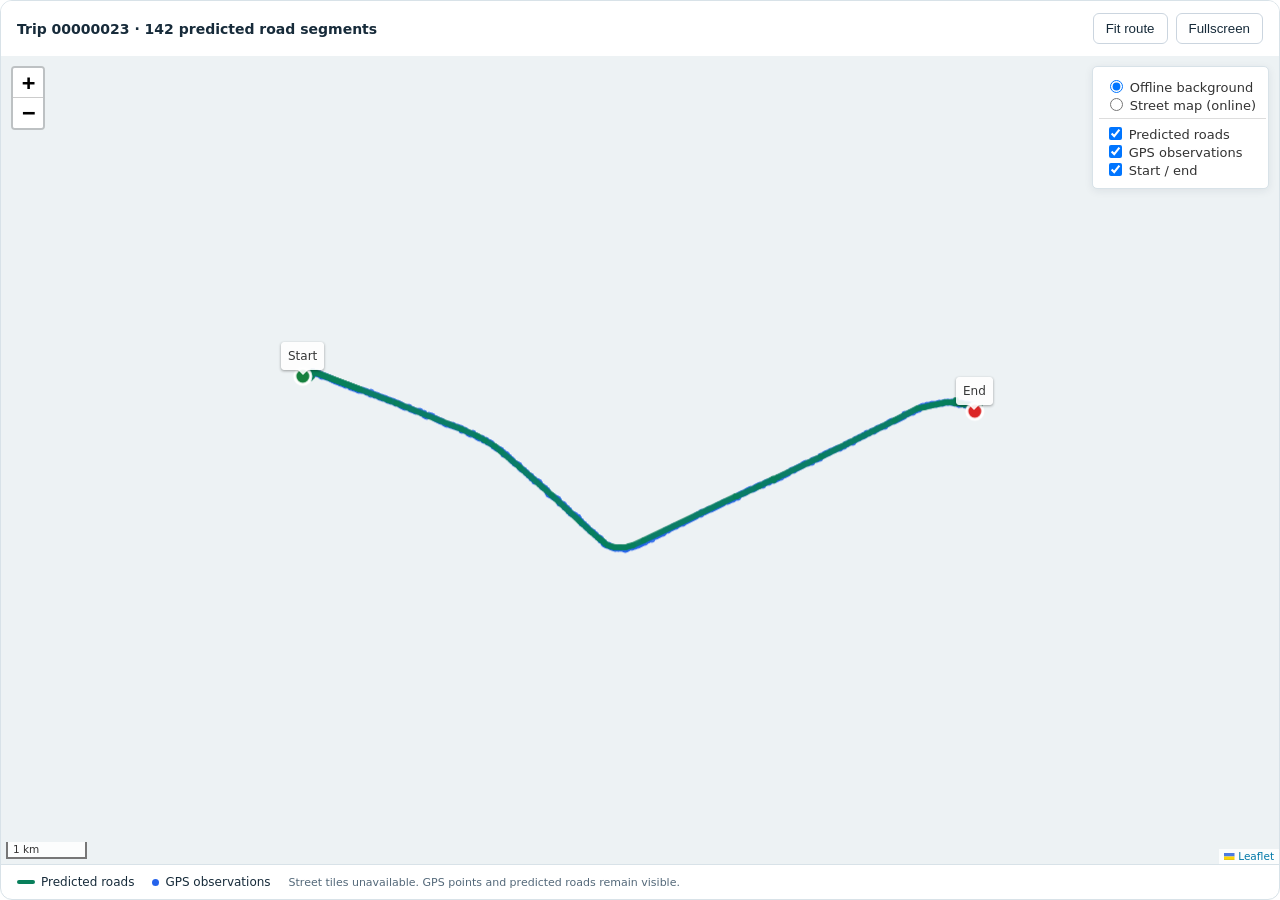
==== reports/demo/leaflet_map.html @ 8ef5ec00 "feat: render route maps directly with bundled Leaflet" ====
<!doctype html><html lang="en"><head><meta charset="utf-8"><meta name="viewport" content="width=device-width,initial-scale=1"><title>PathSnap Leaflet route map</title><style>/* required styles */

.leaflet-pane,
.leaflet-tile,
.leaflet-marker-icon,
.leaflet-marker-shadow,
.leaflet-tile-container,
.leaflet-pane > svg,
.leaflet-pane > canvas,
.leaflet-zoom-box,
.leaflet-image-layer,
.leaflet-layer {
	position: absolute;
	left: 0;
	top: 0;
	}
.leaflet-container {
	overflow: hidden;
	}
.leaflet-tile,
.leaflet-marker-icon,
.leaflet-marker-shadow {
	-webkit-user-select: none;
	   -moz-user-select: none;
	        user-select: none;
	  -webkit-user-drag: none;
	}
/* Prevents IE11 from highlighting tiles in blue */
.leaflet-tile::selection {
	background: transparent;
}
/* Safari renders non-retina tile on retina better with this, but Chrome is worse */
.leaflet-safari .leaflet-tile {
	image-rendering: -webkit-optimize-contrast;
	}
/* hack that prevents hw layers "stretching" when loading new tiles */
.leaflet-safari .leaflet-tile-container {
	width: 1600px;
	height: 1600px;
	-webkit-transform-origin: 0 0;
	}
.leaflet-marker-icon,
.leaflet-marker-shadow {
	display: block;
	}
/* .leaflet-container svg: reset svg max-width decleration shipped in Joomla! (joomla.org) 3.x */
/* .leaflet-container img: map is broken in FF if you have max-width: 100% on tiles */
.leaflet-container .leaflet-overlay-pane svg {
	max-width: none !important;
	max-height: none !important;
	}
.leaflet-container .leaflet-marker-pane img,
.leaflet-container .leaflet-shadow-pane img,
.leaflet-container .leaflet-tile-pane img,
.leaflet-container img.leaflet-image-layer,
.leaflet-container .leaflet-tile {
	max-width: none !important;
	max-height: none !important;
	width: auto;
	padding: 0;
	}

.leaflet-container img.leaflet-tile {
	/* See: https://bugs.chromium.org/p/chromium/issues/detail?id=600120 */
	mix-blend-mode: plus-lighter;
}

.leaflet-container.leaflet-touch-zoom {
	-ms-touch-action: pan-x pan-y;
	touch-action: pan-x pan-y;
	}
.leaflet-container.leaflet-touch-drag {
	-ms-touch-action: pinch-zoom;
	/* Fallback for FF which doesn't support pinch-zoom */
	touch-action: none;
	touch-action: pinch-zoom;
}
.leaflet-container.leaflet-touch-drag.leaflet-touch-zoom {
	-ms-touch-action: none;
	touch-action: none;
}
.leaflet-container {
	-webkit-tap-highlight-color: transparent;
}
.leaflet-container a {
	-webkit-tap-highlight-color: rgba(51, 181, 229, 0.4);
}
.leaflet-tile {
	filter: inherit;
	visibility: hidden;
	}
.leaflet-tile-loaded {
	visibility: inherit;
	}
.leaflet-zoom-box {
	width: 0;
	height: 0;
	-moz-box-sizing: border-box;
	     box-sizing: border-box;
	z-index: 800;
	}
/* workaround for https://bugzilla.mozilla.org/show_bug.cgi?id=888319 */
.leaflet-overlay-pane svg {
	-moz-user-select: none;
	}

.leaflet-pane         { z-index: 400; }

.leaflet-tile-pane    { z-index: 200; }
.leaflet-overlay-pane { z-index: 400; }
.leaflet-shadow-pane  { z-index: 500; }
.leaflet-marker-pane  { z-index: 600; }
.leaflet-tooltip-pane   { z-index: 650; }
.leaflet-popup-pane   { z-index: 700; }

.leaflet-map-pane canvas { z-index: 100; }
.leaflet-map-pane svg    { z-index: 200; }

.leaflet-vml-shape {
	width: 1px;
	height: 1px;
	}
.lvml {
	behavior: url(#default#VML);
	display: inline-block;
	position: absolute;
	}


/* control positioning */

.leaflet-control {
	position: relative;
	z-index: 800;
	pointer-events: visiblePainted; /* IE 9-10 doesn't have auto */
	pointer-events: auto;
	}
.leaflet-top,
.leaflet-bottom {
	position: absolute;
	z-index: 1000;
	pointer-events: none;
	}
.leaflet-top {
	top: 0;
	}
.leaflet-right {
	right: 0;
	}
.leaflet-bottom {
	bottom: 0;
	}
.leaflet-left {
	left: 0;
	}
.leaflet-control {
	float: left;
	clear: both;
	}
.leaflet-right .leaflet-control {
	float: right;
	}
.leaflet-top .leaflet-control {
	margin-top: 10px;
	}
.leaflet-bottom .leaflet-control {
	margin-bottom: 10px;
	}
.leaflet-left .leaflet-control {
	margin-left: 10px;
	}
.leaflet-right .leaflet-control {
	margin-right: 10px;
	}


/* zoom and fade animations */

.leaflet-fade-anim .leaflet-popup {
	opacity: 0;
	-webkit-transition: opacity 0.2s linear;
	   -moz-transition: opacity 0.2s linear;
	        transition: opacity 0.2s linear;
	}
.leaflet-fade-anim .leaflet-map-pane .leaflet-popup {
	opacity: 1;
	}
.leaflet-zoom-animated {
	-webkit-transform-origin: 0 0;
	    -ms-transform-origin: 0 0;
	        transform-origin: 0 0;
	}
svg.leaflet-zoom-animated {
	will-change: transform;
}

.leaflet-zoom-anim .leaflet-zoom-animated {
	-webkit-transition: -webkit-transform 0.25s cubic-bezier(0,0,0.25,1);
	   -moz-transition:    -moz-transform 0.25s cubic-bezier(0,0,0.25,1);
	        transition:         transform 0.25s cubic-bezier(0,0,0.25,1);
	}
.leaflet-zoom-anim .leaflet-tile,
.leaflet-pan-anim .leaflet-tile {
	-webkit-transition: none;
	   -moz-transition: none;
	        transition: none;
	}

.leaflet-zoom-anim .leaflet-zoom-hide {
	visibility: hidden;
	}


/* cursors */

.leaflet-interactive {
	cursor: pointer;
	}
.leaflet-grab {
	cursor: -webkit-grab;
	cursor:    -moz-grab;
	cursor:         grab;
	}
.leaflet-crosshair,
.leaflet-crosshair .leaflet-interactive {
	cursor: crosshair;
	}
.leaflet-popup-pane,
.leaflet-control {
	cursor: auto;
	}
.leaflet-dragging .leaflet-grab,
.leaflet-dragging .leaflet-grab .leaflet-interactive,
.leaflet-dragging .leaflet-marker-draggable {
	cursor: move;
	cursor: -webkit-grabbing;
	cursor:    -moz-grabbing;
	cursor:         grabbing;
	}

/* marker & overlays interactivity */
.leaflet-marker-icon,
.leaflet-marker-shadow,
.leaflet-image-layer,
.leaflet-pane > svg path,
.leaflet-tile-container {
	pointer-events: none;
	}

.leaflet-marker-icon.leaflet-interactive,
.leaflet-image-layer.leaflet-interactive,
.leaflet-pane > svg path.leaflet-interactive,
svg.leaflet-image-layer.leaflet-interactive path {
	pointer-events: visiblePainted; /* IE 9-10 doesn't have auto */
	pointer-events: auto;
	}

/* visual tweaks */

.leaflet-container {
	background: #ddd;
	outline-offset: 1px;
	}
.leaflet-container a {
	color: #0078A8;
	}
.leaflet-zoom-box {
	border: 2px dotted #38f;
	background: rgba(255,255,255,0.5);
	}


/* general typography */
.leaflet-container {
	font-family: "Helvetica Neue", Arial, Helvetica, sans-serif;
	font-size: 12px;
	font-size: 0.75rem;
	line-height: 1.5;
	}


/* general toolbar styles */

.leaflet-bar {
	box-shadow: 0 1px 5px rgba(0,0,0,0.65);
	border-radius: 4px;
	}
.leaflet-bar a {
	background-color: #fff;
	border-bottom: 1px solid #ccc;
	width: 26px;
	height: 26px;
	line-height: 26px;
	display: block;
	text-align: center;
	text-decoration: none;
	color: black;
	}
.leaflet-bar a,
.leaflet-control-layers-toggle {
	background-position: 50% 50%;
	background-repeat: no-repeat;
	display: block;
	}
.leaflet-bar a:hover,
.leaflet-bar a:focus {
	background-color: #f4f4f4;
	}
.leaflet-bar a:first-child {
	border-top-left-radius: 4px;
	border-top-right-radius: 4px;
	}
.leaflet-bar a:last-child {
	border-bottom-left-radius: 4px;
	border-bottom-right-radius: 4px;
	border-bottom: none;
	}
.leaflet-bar a.leaflet-disabled {
	cursor: default;
	background-color: #f4f4f4;
	color: #bbb;
	}

.leaflet-touch .leaflet-bar a {
	width: 30px;
	height: 30px;
	line-height: 30px;
	}
.leaflet-touch .leaflet-bar a:first-child {
	border-top-left-radius: 2px;
	border-top-right-radius: 2px;
	}
.leaflet-touch .leaflet-bar a:last-child {
	border-bottom-left-radius: 2px;
	border-bottom-right-radius: 2px;
	}

/* zoom control */

.leaflet-control-zoom-in,
.leaflet-control-zoom-out {
	font: bold 18px 'Lucida Console', Monaco, monospace;
	text-indent: 1px;
	}

.leaflet-touch .leaflet-control-zoom-in, .leaflet-touch .leaflet-control-zoom-out  {
	font-size: 22px;
	}


/* layers control */

.leaflet-control-layers {
	box-shadow: 0 1px 5px rgba(0,0,0,0.4);
	background: #fff;
	border-radius: 5px;
	}
.leaflet-control-layers-toggle {
	background-image: url(images/layers.png);
	width: 36px;
	height: 36px;
	}
.leaflet-retina .leaflet-control-layers-toggle {
	background-image: url(images/layers-2x.png);
	background-size: 26px 26px;
	}
.leaflet-touch .leaflet-control-layers-toggle {
	width: 44px;
	height: 44px;
	}
.leaflet-control-layers .leaflet-control-layers-list,
.leaflet-control-layers-expanded .leaflet-control-layers-toggle {
	display: none;
	}
.leaflet-control-layers-expanded .leaflet-control-layers-list {
	display: block;
	position: relative;
	}
.leaflet-control-layers-expanded {
	padding: 6px 10px 6px 6px;
	color: #333;
	background: #fff;
	}
.leaflet-control-layers-scrollbar {
	overflow-y: scroll;
	overflow-x: hidden;
	padding-right: 5px;
	}
.leaflet-control-layers-selector {
	margin-top: 2px;
	position: relative;
	top: 1px;
	}
.leaflet-control-layers label {
	display: block;
	font-size: 13px;
	font-size: 1.08333em;
	}
.leaflet-control-layers-separator {
	height: 0;
	border-top: 1px solid #ddd;
	margin: 5px -10px 5px -6px;
	}

/* Default icon URLs */
.leaflet-default-icon-path { /* used only in path-guessing heuristic, see L.Icon.Default */
	background-image: url(images/marker-icon.png);
	}


/* attribution and scale controls */

.leaflet-container .leaflet-control-attribution {
	background: #fff;
	background: rgba(255, 255, 255, 0.8);
	margin: 0;
	}
.leaflet-control-attribution,
.leaflet-control-scale-line {
	padding: 0 5px;
	color: #333;
	line-height: 1.4;
	}
.leaflet-control-attribution a {
	text-decoration: none;
	}
.leaflet-control-attribution a:hover,
.leaflet-control-attribution a:focus {
	text-decoration: underline;
	}
.leaflet-attribution-flag {
	display: inline !important;
	vertical-align: baseline !important;
	width: 1em;
	height: 0.6669em;
	}
.leaflet-left .leaflet-control-scale {
	margin-left: 5px;
	}
.leaflet-bottom .leaflet-control-scale {
	margin-bottom: 5px;
	}
.leaflet-control-scale-line {
	border: 2px solid #777;
	border-top: none;
	line-height: 1.1;
	padding: 2px 5px 1px;
	white-space: nowrap;
	-moz-box-sizing: border-box;
	     box-sizing: border-box;
	background: rgba(255, 255, 255, 0.8);
	text-shadow: 1px 1px #fff;
	}
.leaflet-control-scale-line:not(:first-child) {
	border-top: 2px solid #777;
	border-bottom: none;
	margin-top: -2px;
	}
.leaflet-control-scale-line:not(:first-child):not(:last-child) {
	border-bottom: 2px solid #777;
	}

.leaflet-touch .leaflet-control-attribution,
.leaflet-touch .leaflet-control-layers,
.leaflet-touch .leaflet-bar {
	box-shadow: none;
	}
.leaflet-touch .leaflet-control-layers,
.leaflet-touch .leaflet-bar {
	border: 2px solid rgba(0,0,0,0.2);
	background-clip: padding-box;
	}


/* popup */

.leaflet-popup {
	position: absolute;
	text-align: center;
	margin-bottom: 20px;
	}
.leaflet-popup-content-wrapper {
	padding: 1px;
	text-align: left;
	border-radius: 12px;
	}
.leaflet-popup-content {
	margin: 13px 24px 13px 20px;
	line-height: 1.3;
	font-size: 13px;
	font-size: 1.08333em;
	min-height: 1px;
	}
.leaflet-popup-content p {
	margin: 17px 0;
	margin: 1.3em 0;
	}
.leaflet-popup-tip-container {
	width: 40px;
	height: 20px;
	position: absolute;
	left: 50%;
	margin-top: -1px;
	margin-left: -20px;
	overflow: hidden;
	pointer-events: none;
	}
.leaflet-popup-tip {
	width: 17px;
	height: 17px;
	padding: 1px;

	margin: -10px auto 0;
	pointer-events: auto;

	-webkit-transform: rotate(45deg);
	   -moz-transform: rotate(45deg);
	    -ms-transform: rotate(45deg);
	        transform: rotate(45deg);
	}
.leaflet-popup-content-wrapper,
.leaflet-popup-tip {
	background: white;
	color: #333;
	box-shadow: 0 3px 14px rgba(0,0,0,0.4);
	}
.leaflet-container a.leaflet-popup-close-button {
	position: absolute;
	top: 0;
	right: 0;
	border: none;
	text-align: center;
	width: 24px;
	height: 24px;
	font: 16px/24px Tahoma, Verdana, sans-serif;
	color: #757575;
	text-decoration: none;
	background: transparent;
	}
.leaflet-container a.leaflet-popup-close-button:hover,
.leaflet-container a.leaflet-popup-close-button:focus {
	color: #585858;
	}
.leaflet-popup-scrolled {
	overflow: auto;
	}

.leaflet-oldie .leaflet-popup-content-wrapper {
	-ms-zoom: 1;
	}
.leaflet-oldie .leaflet-popup-tip {
	width: 24px;
	margin: 0 auto;

	-ms-filter: "progid:DXImageTransform.Microsoft.Matrix(M11=0.70710678, M12=0.70710678, M21=-0.70710678, M22=0.70710678)";
	filter: progid:DXImageTransform.Microsoft.Matrix(M11=0.70710678, M12=0.70710678, M21=-0.70710678, M22=0.70710678);
	}

.leaflet-oldie .leaflet-control-zoom,
.leaflet-oldie .leaflet-control-layers,
.leaflet-oldie .leaflet-popup-content-wrapper,
.leaflet-oldie .leaflet-popup-tip {
	border: 1px solid #999;
	}


/* div icon */

.leaflet-div-icon {
	background: #fff;
	border: 1px solid #666;
	}


/* Tooltip */
/* Base styles for the element that has a tooltip */
.leaflet-tooltip {
	position: absolute;
	padding: 6px;
	background-color: #fff;
	border: 1px solid #fff;
	border-radius: 3px;
	color: #222;
	white-space: nowrap;
	-webkit-user-select: none;
	-moz-user-select: none;
	-ms-user-select: none;
	user-select: none;
	pointer-events: none;
	box-shadow: 0 1px 3px rgba(0,0,0,0.4);
	}
.leaflet-tooltip.leaflet-interactive {
	cursor: pointer;
	pointer-events: auto;
	}
.leaflet-tooltip-top:before,
.leaflet-tooltip-bottom:before,
.leaflet-tooltip-left:before,
.leaflet-tooltip-right:before {
	position: absolute;
	pointer-events: none;
	border: 6px solid transparent;
	background: transparent;
	content: "";
	}

/* Directions */

.leaflet-tooltip-bottom {
	margin-top: 6px;
}
.leaflet-tooltip-top {
	margin-top: -6px;
}
.leaflet-tooltip-bottom:before,
.leaflet-tooltip-top:before {
	left: 50%;
	margin-left: -6px;
	}
.leaflet-tooltip-top:before {
	bottom: 0;
	margin-bottom: -12px;
	border-top-color: #fff;
	}
.leaflet-tooltip-bottom:before {
	top: 0;
	margin-top: -12px;
	margin-left: -6px;
	border-bottom-color: #fff;
	}
.leaflet-tooltip-left {
	margin-left: -6px;
}
.leaflet-tooltip-right {
	margin-left: 6px;
}
.leaflet-tooltip-left:before,
.leaflet-tooltip-right:before {
	top: 50%;
	margin-top: -6px;
	}
.leaflet-tooltip-left:before {
	right: 0;
	margin-right: -12px;
	border-left-color: #fff;
	}
.leaflet-tooltip-right:before {
	left: 0;
	margin-left: -12px;
	border-right-color: #fff;
	}

/* Printing */

@media print {
	/* Prevent printers from removing background-images of controls. */
	.leaflet-control {
		-webkit-print-color-adjust: exact;
		print-color-adjust: exact;
		}
	}

html,body{margin:0;height:100%;font:14px system-ui,-apple-system,sans-serif;color:#172b3a}*{box-sizing:border-box}#map-panel{height:100%;display:flex;flex-direction:column;background:white;border:1px solid #d8e2e8;border-radius:12px;overflow:hidden}.map-bar{display:flex;justify-content:space-between;align-items:center;gap:12px;padding:12px 16px;background:#fff;flex-wrap:wrap}#map-title{font-weight:650;font-size:14px}.map-actions{display:flex;gap:8px}button{border:1px solid #cbd5df;background:white;padding:7px 12px;border-radius:6px;color:#172b3a;cursor:pointer}button:hover{background:#edf4f6}button:focus-visible{outline:3px solid #6aa8ff}#route-map{flex:1;min-height:250px;background:#edf2f4}.map-footer{padding:10px 16px;display:flex;gap:18px;align-items:center;flex-wrap:wrap;font-size:12px;border-top:1px solid #d8e2e8}.key{display:inline-flex;align-items:center;gap:6px}.swatch{width:18px;height:4px;background:#087f5b;border-radius:2px}.dot{width:7px;height:7px;border-radius:50%;background:#2563eb}.map-note{color:#536879;font-size:11px}.leaflet-control-layers{font:12px system-ui,sans-serif;border:1px solid #d8e2e8!important;box-shadow:0 2px 9px #172b3a14!important}.leaflet-control-layers-expanded{padding:10px 12px}.leaflet-tooltip{font:12px system-ui,sans-serif}.leaflet-container{font-family:system-ui,sans-serif}#map-panel:fullscreen{border-radius:0;width:100vw;height:100vh}
</style></head><body><section id="map-panel"><header class="map-bar"><span id="map-title">Route map</span><div class="map-actions"><button id="fit-route" type="button">Fit route</button><button id="full-screen" type="button">Fullscreen</button></div></header><div id="route-map" role="region" aria-label="Predicted roads and GPS observations"></div><footer class="map-footer"><span class="key"><i class="swatch"></i>Predicted roads</span><span class="key"><i class="dot"></i>GPS observations</span><span class="map-note" id="map-status">Street background · offline fallback available in layer controls</span></footer></section><script id="map-data" type="application/json">{"trip_id": "00000023", "predicted_segments": [[[49.772686, 43.678782], [49.772456, 43.678039]], [[49.772456, 43.678039], [49.772686, 43.678782]], [[49.772686, 43.678782], [49.77271, 43.678858]], [[49.77271, 43.678858], [49.773107, 43.680138]], [[49.773107, 43.680138], [49.77271, 43.678858]], [[49.77271, 43.678858], [49.772694, 43.678958]], [[49.772694, 43.678958], [49.77267, 43.679047]], [[49.77267, 43.679047], [49.772652, 43.679103]], [[49.772652, 43.679103], [49.772628, 43.679181]], [[49.772628, 43.679181], [49.772618, 43.679226]], [[49.772618, 43.679226], [49.772579, 43.67939]], [[49.772579, 43.67939], [49.772576, 43.679449]], [[49.772576, 43.679449], [49.772569, 43.679578]], [[49.772569, 43.679578], [49.772555, 43.679803]], [[49.772555, 43.679803], [49.772555, 43.679884]], [[49.772555, 43.679884], [49.772555, 43.679953]], [[49.772555, 43.679953], [49.772586, 43.680061]], [[49.772586, 43.680061], [49.772632, 43.680136]], [[49.772632, 43.680136], [49.772687, 43.680232]], [[49.772687, 43.680232], [49.772728, 43.680297]], [[49.772728, 43.680297], [49.772826, 43.680302]], [[49.772826, 43.680302], [49.772943, 43.680313]], [[49.772943, 43.680313], [49.773051, 43.680291]], [[49.773051, 43.680291], [49.773149, 43.680275]], [[49.773149, 43.680275], [49.773107, 43.680138]], [[49.773107, 43.680138], [49.77271, 43.678858]], [[49.77271, 43.678858], [49.773107, 43.680138]], [[49.773107, 43.680138], [49.773149, 43.680275]], [[49.773149, 43.680275], [49.773107, 43.680138]], [[49.773107, 43.680138], [49.773149, 43.680275]], [[49.773149, 43.680275], [49.773168, 43.680338]], [[49.773168, 43.680338], [49.77322, 43.680501]], [[49.77322, 43.680501], [49.773178, 43.680754]], [[49.773178, 43.680754], [49.771281, 43.688592]], [[49.771281, 43.688592], [49.773178, 43.680754]], [[49.773178, 43.680754], [49.771281, 43.688592]], [[49.771281, 43.688592], [49.773178, 43.680754]], [[49.773178, 43.680754], [49.771281, 43.688592]], [[49.771281, 43.688592], [49.770086, 43.693525]], [[49.770086, 43.693525], [49.769726, 43.694883]], [[49.769726, 43.694883], [49.766818, 43.705975]], [[49.766818, 43.705975], [49.766037, 43.70872]], [[49.766037, 43.70872], [49.765634, 43.709912]], [[49.765634, 43.709912], [49.76496, 43.711608]], [[49.76496, 43.711608], [49.764444, 43.71277]], [[49.764444, 43.71277], [49.762614, 43.716051]], [[49.762614, 43.716051], [49.759529, 43.72139]], [[49.759529, 43.72139], [49.756638, 43.726356]], [[49.756638, 43.726356], [49.755458, 43.728361]], [[49.755458, 43.728361], [49.754743, 43.729598]], [[49.754743, 43.729598], [49.754383, 43.730234]], [[49.754383, 43.730234], [49.754197, 43.730607]], [[49.754197, 43.730607], [49.754029, 43.73107]], [[49.754029, 43.73107], [49.753908, 43.73155]], [[49.753908, 43.73155], [49.753816, 43.732291]], [[49.753816, 43.732291], [49.753769, 43.733117]], [[49.753769, 43.733117], [49.75377, 43.734227]], [[49.75377, 43.734227], [49.753827, 43.73475]], [[49.753827, 43.73475], [49.753949, 43.735432]], [[49.753949, 43.735432], [49.754547, 43.73734]], [[49.754547, 43.73734], [49.759391, 43.753071]], [[49.759391, 43.753071], [49.759408, 43.753129]], [[49.759408, 43.753129], [49.759411, 43.753138]], [[49.759411, 43.753138], [49.760581, 43.75697]], [[49.760581, 43.75697], [49.761349, 43.759489]], [[49.761349, 43.759489], [49.761215, 43.759623]], [[49.761215, 43.759623], [49.761349, 43.759489]], [[49.761349, 43.759489], [49.761578, 43.760238]], [[49.761578, 43.760238], [49.763913, 43.767764]], [[49.763913, 43.767764], [49.767891, 43.78035]], [[49.767891, 43.78035], [49.769141, 43.784369]], [[49.769141, 43.784369], [49.769339, 43.785293]], [[49.769339, 43.785293], [49.769556, 43.786707]], [[49.769556, 43.786707], [49.769667, 43.787583]], [[49.769667, 43.787583], [49.769752, 43.788475]], [[49.769752, 43.788475], [49.769792, 43.789071]], [[49.769792, 43.789071], [49.769804, 43.78956]], [[49.769804, 43.78956], [49.769791, 43.790158]], [[49.769791, 43.790158], [49.769751, 43.790704]], [[49.769751, 43.790704], [49.76974, 43.790816]], [[49.76974, 43.790816], [49.770037, 43.790801]], [[49.770037, 43.790801], [49.76974, 43.790816]], [[49.76974, 43.790816], [49.769691, 43.791331]], [[49.769691, 43.791331], [49.769614, 43.792002]], [[49.769614, 43.792002], [49.769416, 43.793717]], [[49.769416, 43.793717], [49.769282, 43.794962]], [[49.769282, 43.794962], [49.769416, 43.793717]], [[49.769416, 43.793717], [49.769282, 43.794962]], [[49.769282, 43.794962], [49.769416, 43.793717]], [[49.769416, 43.793717], [49.769503, 43.793741]], [[49.769503, 43.793741], [49.769529, 43.793809]], [[49.769529, 43.793809], [49.769529, 43.793878]], [[49.769529, 43.793878], [49.769529, 43.793809]], [[49.769529, 43.793809], [49.769503, 43.793741]], [[49.769503, 43.793741], [49.769416, 43.793717]], [[49.769416, 43.793717], [49.769282, 43.794962]], [[49.769282, 43.794962], [49.769416, 43.793717]], [[49.769416, 43.793717], [49.769298, 43.793865]], [[49.769298, 43.793865], [49.769225, 43.793955]], [[49.769225, 43.793955], [49.769298, 43.793865]], [[49.769298, 43.793865], [49.769225, 43.793955]], [[49.769225, 43.793955], [49.769193, 43.794]], [[49.769193, 43.794], [49.769225, 43.793955]], [[49.769225, 43.793955], [49.769193, 43.794]], [[49.769193, 43.794], [49.769127, 43.79408]], [[49.769127, 43.79408], [49.769193, 43.794]], [[49.769193, 43.794], [49.769225, 43.793955]], [[49.769225, 43.793955], [49.769298, 43.793865]], [[49.769298, 43.793865], [49.769239, 43.793893]], [[49.769239, 43.793893], [49.769195, 43.793898]], [[49.769195, 43.793898], [49.769239, 43.793893]], [[49.769239, 43.793893], [49.769298, 43.793865]], [[49.769298, 43.793865], [49.769225, 43.793955]], [[49.769225, 43.793955], [49.769193, 43.794]], [[49.769193, 43.794], [49.769127, 43.79408]], [[49.769127, 43.79408], [49.769193, 43.794]], [[49.769193, 43.794], [49.769225, 43.793955]], [[49.769225, 43.793955], [49.769298, 43.793865]], [[49.769298, 43.793865], [49.769239, 43.793893]], [[49.769239, 43.793893], [49.769195, 43.793898]], [[49.769195, 43.793898], [49.769148, 43.79388]], [[49.769148, 43.79388], [49.769079, 43.793832]], [[49.769079, 43.793832], [49.769148, 43.79388]], [[49.769148, 43.79388], [49.769079, 43.793832]], [[49.769079, 43.793832], [49.768994, 43.793738]], [[49.768994, 43.793738], [49.769079, 43.793832]], [[49.769079, 43.793832], [49.768994, 43.793738]], [[49.768994, 43.793738], [49.768905, 43.793625]], [[49.768905, 43.793625], [49.768817, 43.793483]], [[49.768817, 43.793483], [49.76876, 43.793395]], [[49.76876, 43.793395], [49.768697, 43.793298]], [[49.768697, 43.793298], [49.768611, 43.793209]], [[49.768611, 43.793209], [49.768645, 43.793344]], [[49.768645, 43.793344], [49.768677, 43.793469]], [[49.768677, 43.793469], [49.768732, 43.793706]], [[49.768732, 43.793706], [49.768809, 43.794072]], [[49.768809, 43.794072], [49.768732, 43.793706]], [[49.768732, 43.793706], [49.768809, 43.794072]], [[49.768809, 43.794072], [49.768732, 43.793706]], [[49.768732, 43.793706], [49.768809, 43.794072]], [[49.768809, 43.794072], [49.768732, 43.793706]], [[49.768732, 43.793706], [49.768809, 43.794072]]], "gps_coords": [[49.772578, 43.678694], [49.772636, 43.678682], [49.772645, 43.67886], [49.772721, 43.67904], [49.772678, 43.679355], [49.77287, 43.679395], [49.772872, 43.679551], [49.772918, 43.679752], [49.773039, 43.679975], [49.7731, 43.680012], [49.773137, 43.680207], [49.773089, 43.680283], [49.773156, 43.680329], [49.773173, 43.680592], [49.773217, 43.680623], [49.773172, 43.680681], [49.773101, 43.680919], [49.77307, 43.680918], [49.773094, 43.680982], [49.773086, 43.680963], [49.773006, 43.681267], [49.773032, 43.681308], [49.772949, 43.68158], [49.772929, 43.681523], [49.772926, 43.68175], [49.772805, 43.681884], [49.772782, 43.681981], [49.772851, 43.682163], [49.772746, 43.682287], [49.772711, 43.682428], [49.7727, 43.682748], [49.772643, 43.682831], [49.772624, 43.683015], [49.772494, 43.68332], [49.772459, 43.683485], [49.772428, 43.683648], [49.772346, 43.683718], [49.772301, 43.683961], [49.772314, 43.684169], [49.77219, 43.684396], [49.772119, 43.684633], [49.772116, 43.684819], [49.772056, 43.685063], [49.771975, 43.685293], [49.771962, 43.685564], [49.771877, 43.685756], [49.771818, 43.685975], [49.771694, 43.686176], [49.771726, 43.686591], [49.771641, 43.686706], [49.771551, 43.686952], [49.771487, 43.687299], [49.771405, 43.687506], [49.771359, 43.687793], [49.77132, 43.688013], [49.771207, 43.688299], [49.771204, 43.688596], [49.771205, 43.68887], [49.771148, 43.689095], [49.771103, 43.689461], [49.770995, 43.689635], [49.77091, 43.689924], [49.770904, 43.690349], [49.770762, 43.69042], [49.770711, 43.690843], [49.770639, 43.691094], [49.770567, 43.691377], [49.770462, 43.691718], [49.770381, 43.692024], [49.770374, 43.692209], [49.770316, 43.692523], [49.770246, 43.692771], [49.77022, 43.693075], [49.770086, 43.693374], [49.770083, 43.69361], [49.76996, 43.69376], [49.769947, 43.694126], [49.769821, 43.694491], [49.76979, 43.694742], [49.769705, 43.694964], [49.769607, 43.695296], [49.769551, 43.695549], [49.769505, 43.695682], [49.769431, 43.695962], [49.769323, 43.696294], [49.76928, 43.696588], [49.769269, 43.696903], [49.769068, 43.697177], [49.769067, 43.697514], [49.768923, 43.69785], [49.76888, 43.698119], [49.768873, 43.698477], [49.768799, 43.698832], [49.76863, 43.699092], [49.768588, 43.699464], [49.768454, 43.699679], [49.768317, 43.700077], [49.768357, 43.700291], [49.768253, 43.700784], [49.768283, 43.700939], [49.768051, 43.701435], [49.767983, 43.701763], [49.767855, 43.702009], [49.767748, 43.702335], [49.767692, 43.702613], [49.767527, 43.703013], [49.767441, 43.703386], [49.767401, 43.703727], [49.767283, 43.704053], [49.767267, 43.70446], [49.767134, 43.704587], [49.76706, 43.705082], [49.767035, 43.705317], [49.766984, 43.705765], [49.766759, 43.705986], [49.766697, 43.706303], [49.766701, 43.706602], [49.766548, 43.707046], [49.766448, 43.707214], [49.766342, 43.707501], [49.766376, 43.7079], [49.766202, 43.708173], [49.766105, 43.708528], [49.765973, 43.708762], [49.765898, 43.709145], [49.765825, 43.709401], [49.765686, 43.709788], [49.765607, 43.710062], [49.765447, 43.710473], [49.765359, 43.710734], [49.765253, 43.710965], [49.765212, 43.71119], [49.764953, 43.711504], [49.764869, 43.711849], [49.76473, 43.712083], [49.764593, 43.7124], [49.764517, 43.712687], [49.76433, 43.712982], [49.764101, 43.713221], [49.764064, 43.71356], [49.763939, 43.713798], [49.76372, 43.714143], [49.763579, 43.714451], [49.763425, 43.714567], [49.763344, 43.714855], [49.763111, 43.715137], [49.762968, 43.715457], [49.762858, 43.715719], [49.762651, 43.716008], [49.762561, 43.716132], [49.762443, 43.716366], [49.762251, 43.716691], [49.762109, 43.717045], [49.761959, 43.717133], [49.761774, 43.717579], [49.761649, 43.717777], [49.761458, 43.718105], [49.761321, 43.718432], [49.761114, 43.718519], [49.761063, 43.718893], [49.760929, 43.719152], [49.76072, 43.719457], [49.760544, 43.719668], [49.760392, 43.720002], [49.76027, 43.720237], [49.760067, 43.720613], [49.759889, 43.720807], [49.759698, 43.721008], [49.75957, 43.721275], [49.759459, 43.721561], [49.759293, 43.721839], [49.759155, 43.722172], [49.759045, 43.722434], [49.758902, 43.722666], [49.758664, 43.722874], [49.758551, 43.723357], [49.758425, 43.723452], [49.758182, 43.723733], [49.758125, 43.724012], [49.757849, 43.72433], [49.75773, 43.724415], [49.757546, 43.724791], [49.757477, 43.725062], [49.7573, 43.725396], [49.757138, 43.72569], [49.757049, 43.725883], [49.756864, 43.726125], [49.756678, 43.726361], [49.756475, 43.726626], [49.756361, 43.726952], [49.756136, 43.72732], [49.756011, 43.727456], [49.755838, 43.727701], [49.755688, 43.727995], [49.755513, 43.728166], [49.755444, 43.728531], [49.755158, 43.728795], [49.755097, 43.729042], [49.754913, 43.729354], [49.754777, 43.72965], [49.754654, 43.729911], [49.754499, 43.729948], [49.754308, 43.730308], [49.754215, 43.730459], [49.754122, 43.730589], [49.753975, 43.730979], [49.753937, 43.731182], [49.753898, 43.731444], [49.753781, 43.731751], [49.753783, 43.731919], [49.753633, 43.732264], [49.753684, 43.732494], [49.753625, 43.732775], [49.753694, 43.732923], [49.753646, 43.733342], [49.753623, 43.733609], [49.753599, 43.73393], [49.753592, 43.73423], [49.753671, 43.734523], [49.753775, 43.73475], [49.753762, 43.735167], [49.753823, 43.735292], [49.753863, 43.735747], [49.753934, 43.735958], [49.754029, 43.736303], [49.754107, 43.736492], [49.754234, 43.736722], [49.754246, 43.736909], [49.754359, 43.737141], [49.754365, 43.737434], [49.75455, 43.737711], [49.754535, 43.737975], [49.754753, 43.738339], [49.754695, 43.738637], [49.754825, 43.738846], [49.754995, 43.739045], [49.755039, 43.739384], [49.755125, 43.739689], [49.755179, 43.740005], [49.755295, 43.740231], [49.755354, 43.740457], [49.755409, 43.740767], [49.755605, 43.741098], [49.755607, 43.741315], [49.75572, 43.741605], [49.755884, 43.74192], [49.755958, 43.742297], [49.756041, 43.742443], [49.756085, 43.742779], [49.756206, 43.742971], [49.756322, 43.743245], [49.756423, 43.743564], [49.756458, 43.743906], [49.756539, 43.744164], [49.756676, 43.744513], [49.756771, 43.744884], [49.756853, 43.745114], [49.756983, 43.745459], [49.757051, 43.74586], [49.757157, 43.746168], [49.757286, 43.746439], [49.757395, 43.746768], [49.757399, 43.747038], [49.75761, 43.747253], [49.757678, 43.747577], [49.757742, 43.747838], [49.75783, 43.748175], [49.75795, 43.748388], [49.758018, 43.748755], [49.758089, 43.749063], [49.758199, 43.74939], [49.758278, 43.749761], [49.758383, 43.749879], [49.758474, 43.750213], [49.758563, 43.750527], [49.758665, 43.750843], [49.758733, 43.751062], [49.758863, 43.751501], [49.758891, 43.751666], [49.759011, 43.752059], [49.759139, 43.752479], [49.759199, 43.75274], [49.759261, 43.75301], [49.759359, 43.753328], [49.759505, 43.753579], [49.759593, 43.753917], [49.759724, 43.754192], [49.759709, 43.754424], [49.75987, 43.754686], [49.759923, 43.755021], [49.760135, 43.755349], [49.760156, 43.755662], [49.760248, 43.755993], [49.760311, 43.756291], [49.760431, 43.756559], [49.760513, 43.756833], [49.760623, 43.757144], [49.760691, 43.757364], [49.760662, 43.757689], [49.760901, 43.758084], [49.760935, 43.758346], [49.76099, 43.758651], [49.761137, 43.758872], [49.761206, 43.759238], [49.761233, 43.759498], [49.761348, 43.759838], [49.761428, 43.76018], [49.761555, 43.760425], [49.761555, 43.760774], [49.76173, 43.761062], [49.7618, 43.761292], [49.761899, 43.761687], [49.762003, 43.76198], [49.762111, 43.762219], [49.762272, 43.762623], [49.76235, 43.762956], [49.762396, 43.763194], [49.762509, 43.763564], [49.76263, 43.763881], [49.762713, 43.764261], [49.762851, 43.764554], [49.762959, 43.764801], [49.763066, 43.765043], [49.763136, 43.765461], [49.763168, 43.765813], [49.76323, 43.766141], [49.763388, 43.766335], [49.76348, 43.766856], [49.763576, 43.766974], [49.763675, 43.767443], [49.763882, 43.76769], [49.763929, 43.768179], [49.764025, 43.768387], [49.764136, 43.768689], [49.764237, 43.768894], [49.76432, 43.769211], [49.764428, 43.769441], [49.764531, 43.769861], [49.764604, 43.770278], [49.764764, 43.770551], [49.764772, 43.77097], [49.764889, 43.771066], [49.765005, 43.771532], [49.765158, 43.771952], [49.76522, 43.772144], [49.765361, 43.772565], [49.765458, 43.772746], [49.76546, 43.773176], [49.7656, 43.773473], [49.765724, 43.773716], [49.765818, 43.774081], [49.765924, 43.774382], [49.766024, 43.774784], [49.766145, 43.775064], [49.7662, 43.775264], [49.766409, 43.775612], [49.766427, 43.775956], [49.766601, 43.776335], [49.766658, 43.776661], [49.766709, 43.776894], [49.766878, 43.777301], [49.767, 43.777507], [49.767104, 43.77796], [49.767156, 43.778229], [49.767185, 43.778603], [49.767369, 43.779008], [49.767533, 43.779351], [49.767576, 43.779495], [49.767735, 43.779873], [49.767777, 43.780152], [49.767904, 43.780517], [49.768003, 43.78085], [49.768072, 43.781157], [49.768214, 43.781576], [49.768308, 43.78184], [49.768476, 43.782103], [49.768509, 43.782391], [49.768619, 43.782828], [49.768723, 43.783076], [49.768716, 43.783377], [49.768934, 43.783759], [49.769002, 43.783895], [49.769111, 43.784384], [49.769173, 43.784632], [49.769266, 43.784864], [49.769369, 43.7852], [49.769441, 43.785591], [49.769477, 43.785894], [49.769474, 43.786197], [49.769504, 43.786472], [49.769588, 43.786668], [49.769623, 43.787004], [49.769656, 43.787394], [49.769634, 43.787509], [49.769735, 43.787863], [49.769707, 43.788097], [49.769724, 43.788369], [49.769786, 43.788543], [49.76981, 43.788906], [49.769846, 43.789201], [49.769827, 43.789439], [49.769877, 43.78965], [49.769827, 43.789896], [49.7698, 43.79016], [49.769822, 43.790285], [49.769777, 43.790658], [49.769802, 43.790823], [49.769803, 43.791016], [49.769648, 43.791284], [49.76963, 43.791336], [49.769718, 43.791627], [49.769622, 43.791683], [49.769689, 43.791866], [49.769599, 43.792141], [49.769573, 43.792261], [49.76955, 43.792467], [49.7696, 43.792565], [49.769565, 43.792725], [49.769573, 43.792937], [49.769481, 43.793145], [49.769495, 43.793291], [49.769454, 43.793432], [49.769481, 43.793538], [49.769425, 43.793597], [49.769429, 43.7939], [49.769433, 43.79388], [49.769438, 43.793838], [49.769375, 43.793911], [49.769322, 43.793922], [49.769507, 43.793865], [49.76934, 43.793962], [49.769352, 43.793977], [49.769343, 43.793996], [49.769305, 43.793973], [49.769307, 43.794002], [49.769271, 43.793982], [49.769264, 43.79389], [49.769217, 43.79397], [49.769216, 43.793956], [49.769161, 43.793978], [49.769185, 43.794004], [49.769214, 43.793884], [49.769141, 43.794008], [49.769119, 43.793827], [49.769127, 43.793914], [49.769075, 43.793936], [49.769003, 43.793878], [49.768968, 43.793946], [49.769003, 43.79385], [49.768991, 43.793906], [49.768839, 43.793894], [49.768893, 43.793877], [49.768856, 43.793881], [49.768847, 43.793905], [49.768761, 43.793843], [49.768792, 43.793793], [49.768733, 43.793741], [49.768764, 43.79372]]}</script><script>/* @preserve
 * Leaflet 1.9.4, a JS library for interactive maps. https://leafletjs.com
 * (c) 2010-2023 Vladimir Agafonkin, (c) 2010-2011 CloudMade
 */
!function(t,e){"object"==typeof exports&&"undefined"!=typeof module?e(exports):"function"==typeof define&&define.amd?define(["exports"],e):e((t="undefined"!=typeof globalThis?globalThis:t||self).leaflet={})}(this,function(t){"use strict";function l(t){for(var e,i,n=1,o=arguments.length;n<o;n++)for(e in i=arguments[n])t[e]=i[e];return t}var R=Object.create||function(t){return N.prototype=t,new N};function N(){}function a(t,e){var i,n=Array.prototype.slice;return t.bind?t.bind.apply(t,n.call(arguments,1)):(i=n.call(arguments,2),function(){return t.apply(e,i.length?i.concat(n.call(arguments)):arguments)})}var D=0;function h(t){return"_leaflet_id"in t||(t._leaflet_id=++D),t._leaflet_id}function j(t,e,i){var n,o,s=function(){n=!1,o&&(r.apply(i,o),o=!1)},r=function(){n?o=arguments:(t.apply(i,arguments),setTimeout(s,e),n=!0)};return r}function H(t,e,i){var n=e[1],e=e[0],o=n-e;return t===n&&i?t:((t-e)%o+o)%o+e}function u(){return!1}function i(t,e){return!1===e?t:(e=Math.pow(10,void 0===e?6:e),Math.round(t*e)/e)}function W(t){return t.trim?t.trim():t.replace(/^\s+|\s+$/g,"")}function F(t){return W(t).split(/\s+/)}function c(t,e){for(var i in Object.prototype.hasOwnProperty.call(t,"options")||(t.options=t.options?R(t.options):{}),e)t.options[i]=e[i];return t.options}function U(t,e,i){var n,o=[];for(n in t)o.push(encodeURIComponent(i?n.toUpperCase():n)+"="+encodeURIComponent(t[n]));return(e&&-1!==e.indexOf("?")?"&":"?")+o.join("&")}var V=/\{ *([\w_ -]+) *\}/g;function q(t,i){return t.replace(V,function(t,e){e=i[e];if(void 0===e)throw new Error("No value provided for variable "+t);return e="function"==typeof e?e(i):e})}var d=Array.isArray||function(t){return"[object Array]"===Object.prototype.toString.call(t)};function G(t,e){for(var i=0;i<t.length;i++)if(t[i]===e)return i;return-1}var K="[data-uri]";function Y(t){return window["webkit"+t]||window["moz"+t]||window["ms"+t]}var X=0;function J(t){var e=+new Date,i=Math.max(0,16-(e-X));return X=e+i,window.setTimeout(t,i)}var $=window.requestAnimationFrame||Y("RequestAnimationFrame")||J,Q=window.cancelAnimationFrame||Y("CancelAnimationFrame")||Y("CancelRequestAnimationFrame")||function(t){window.clearTimeout(t)};function x(t,e,i){if(!i||$!==J)return $.call(window,a(t,e));t.call(e)}function r(t){t&&Q.call(window,t)}var tt={__proto__:null,extend:l,create:R,bind:a,get lastId(){return D},stamp:h,throttle:j,wrapNum:H,falseFn:u,formatNum:i,trim:W,splitWords:F,setOptions:c,getParamString:U,template:q,isArray:d,indexOf:G,emptyImageUrl:K,requestFn:$,cancelFn:Q,requestAnimFrame:x,cancelAnimFrame:r};function et(){}et.extend=function(t){function e(){c(this),this.initialize&&this.initialize.apply(this,arguments),this.callInitHooks()}var i,n=e.__super__=this.prototype,o=R(n);for(i in(o.constructor=e).prototype=o,this)Object.prototype.hasOwnProperty.call(this,i)&&"prototype"!==i&&"__super__"!==i&&(e[i]=this[i]);if(t.statics&&l(e,t.statics),t.includes){var s=t.includes;if("undefined"!=typeof L&&L&&L.Mixin){s=d(s)?s:[s];for(var r=0;r<s.length;r++)s[r]===L.Mixin.Events&&console.warn("Deprecated include of L.Mixin.Events: this property will be removed in future releases, please inherit from L.Evented instead.",(new Error).stack)}l.apply(null,[o].concat(t.includes))}return l(o,t),delete o.statics,delete o.includes,o.options&&(o.options=n.options?R(n.options):{},l(o.options,t.options)),o._initHooks=[],o.callInitHooks=function(){if(!this._initHooksCalled){n.callInitHooks&&n.callInitHooks.call(this),this._initHooksCalled=!0;for(var t=0,e=o._initHooks.length;t<e;t++)o._initHooks[t].call(this)}},e},et.include=function(t){var e=this.prototype.options;return l(this.prototype,t),t.options&&(this.prototype.options=e,this.mergeOptions(t.options)),this},et.mergeOptions=function(t){return l(this.prototype.options,t),this},et.addInitHook=function(t){var e=Array.prototype.slice.call(arguments,1),i="function"==typeof t?t:function(){this[t].apply(this,e)};return this.prototype._initHooks=this.prototype._initHooks||[],this.prototype._initHooks.push(i),this};var e={on:function(t,e,i){if("object"==typeof t)for(var n in t)this._on(n,t[n],e);else for(var o=0,s=(t=F(t)).length;o<s;o++)this._on(t[o],e,i);return this},off:function(t,e,i){if(arguments.length)if("object"==typeof t)for(var n in t)this._off(n,t[n],e);else{t=F(t);for(var o=1===arguments.length,s=0,r=t.length;s<r;s++)o?this._off(t[s]):this._off(t[s],e,i)}else delete this._events;return this},_on:function(t,e,i,n){"function"!=typeof e?console.warn("wrong listener type: "+typeof e):!1===this._listens(t,e,i)&&(e={fn:e,ctx:i=i===this?void 0:i},n&&(e.once=!0),this._events=this._events||{},this._events[t]=this._events[t]||[],this._events[t].push(e))},_off:function(t,e,i){var n,o,s;if(this._events&&(n=this._events[t]))if(1===arguments.length){if(this._firingCount)for(o=0,s=n.length;o<s;o++)n[o].fn=u;delete this._events[t]}else"function"!=typeof e?console.warn("wrong listener type: "+typeof e):!1!==(e=this._listens(t,e,i))&&(i=n[e],this._firingCount&&(i.fn=u,this._events[t]=n=n.slice()),n.splice(e,1))},fire:function(t,e,i){if(this.listens(t,i)){var n=l({},e,{type:t,target:this,sourceTarget:e&&e.sourceTarget||this});if(this._events){var o=this._events[t];if(o){this._firingCount=this._firingCount+1||1;for(var s=0,r=o.length;s<r;s++){var a=o[s],h=a.fn;a.once&&this.off(t,h,a.ctx),h.call(a.ctx||this,n)}this._firingCount--}}i&&this._propagateEvent(n)}return this},listens:function(t,e,i,n){"string"!=typeof t&&console.warn('"string" type argument expected');var o=e,s=("function"!=typeof e&&(n=!!e,i=o=void 0),this._events&&this._events[t]);if(s&&s.length&&!1!==this._listens(t,o,i))return!0;if(n)for(var r in this._eventParents)if(this._eventParents[r].listens(t,e,i,n))return!0;return!1},_listens:function(t,e,i){if(this._events){var n=this._events[t]||[];if(!e)return!!n.length;i===this&&(i=void 0);for(var o=0,s=n.length;o<s;o++)if(n[o].fn===e&&n[o].ctx===i)return o}return!1},once:function(t,e,i){if("object"==typeof t)for(var n in t)this._on(n,t[n],e,!0);else for(var o=0,s=(t=F(t)).length;o<s;o++)this._on(t[o],e,i,!0);return this},addEventParent:function(t){return this._eventParents=this._eventParents||{},this._eventParents[h(t)]=t,this},removeEventParent:function(t){return this._eventParents&&delete this._eventParents[h(t)],this},_propagateEvent:function(t){for(var e in this._eventParents)this._eventParents[e].fire(t.type,l({layer:t.target,propagatedFrom:t.target},t),!0)}},it=(e.addEventListener=e.on,e.removeEventListener=e.clearAllEventListeners=e.off,e.addOneTimeEventListener=e.once,e.fireEvent=e.fire,e.hasEventListeners=e.listens,et.extend(e));function p(t,e,i){this.x=i?Math.round(t):t,this.y=i?Math.round(e):e}var nt=Math.trunc||function(t){return 0<t?Math.floor(t):Math.ceil(t)};function m(t,e,i){return t instanceof p?t:d(t)?new p(t[0],t[1]):null==t?t:"object"==typeof t&&"x"in t&&"y"in t?new p(t.x,t.y):new p(t,e,i)}function f(t,e){if(t)for(var i=e?[t,e]:t,n=0,o=i.length;n<o;n++)this.extend(i[n])}function _(t,e){return!t||t instanceof f?t:new f(t,e)}function s(t,e){if(t)for(var i=e?[t,e]:t,n=0,o=i.length;n<o;n++)this.extend(i[n])}function g(t,e){return t instanceof s?t:new s(t,e)}function v(t,e,i){if(isNaN(t)||isNaN(e))throw new Error("Invalid LatLng object: ("+t+", "+e+")");this.lat=+t,this.lng=+e,void 0!==i&&(this.alt=+i)}function w(t,e,i){return t instanceof v?t:d(t)&&"object"!=typeof t[0]?3===t.length?new v(t[0],t[1],t[2]):2===t.length?new v(t[0],t[1]):null:null==t?t:"object"==typeof t&&"lat"in t?new v(t.lat,"lng"in t?t.lng:t.lon,t.alt):void 0===e?null:new v(t,e,i)}p.prototype={clone:function(){return new p(this.x,this.y)},add:function(t){return this.clone()._add(m(t))},_add:function(t){return this.x+=t.x,this.y+=t.y,this},subtract:function(t){return this.clone()._subtract(m(t))},_subtract:function(t){return this.x-=t.x,this.y-=t.y,this},divideBy:function(t){return this.clone()._divideBy(t)},_divideBy:function(t){return this.x/=t,this.y/=t,this},multiplyBy:function(t){return this.clone()._multiplyBy(t)},_multiplyBy:function(t){return this.x*=t,this.y*=t,this},scaleBy:function(t){return new p(this.x*t.x,this.y*t.y)},unscaleBy:function(t){return new p(this.x/t.x,this.y/t.y)},round:function(){return this.clone()._round()},_round:function(){return this.x=Math.round(this.x),this.y=Math.round(this.y),this},floor:function(){return this.clone()._floor()},_floor:function(){return this.x=Math.floor(this.x),this.y=Math.floor(this.y),this},ceil:function(){return this.clone()._ceil()},_ceil:function(){return this.x=Math.ceil(this.x),this.y=Math.ceil(this.y),this},trunc:function(){return this.clone()._trunc()},_trunc:function(){return this.x=nt(this.x),this.y=nt(this.y),this},distanceTo:function(t){var e=(t=m(t)).x-this.x,t=t.y-this.y;return Math.sqrt(e*e+t*t)},equals:function(t){return(t=m(t)).x===this.x&&t.y===this.y},contains:function(t){return t=m(t),Math.abs(t.x)<=Math.abs(this.x)&&Math.abs(t.y)<=Math.abs(this.y)},toString:function(){return"Point("+i(this.x)+", "+i(this.y)+")"}},f.prototype={extend:function(t){var e,i;if(t){if(t instanceof p||"number"==typeof t[0]||"x"in t)e=i=m(t);else if(e=(t=_(t)).min,i=t.max,!e||!i)return this;this.min||this.max?(this.min.x=Math.min(e.x,this.min.x),this.max.x=Math.max(i.x,this.max.x),this.min.y=Math.min(e.y,this.min.y),this.max.y=Math.max(i.y,this.max.y)):(this.min=e.clone(),this.max=i.clone())}return this},getCenter:function(t){return m((this.min.x+this.max.x)/2,(this.min.y+this.max.y)/2,t)},getBottomLeft:function(){return m(this.min.x,this.max.y)},getTopRight:function(){return m(this.max.x,this.min.y)},getTopLeft:function(){return this.min},getBottomRight:function(){return this.max},getSize:function(){return this.max.subtract(this.min)},contains:function(t){var e,i;return(t=("number"==typeof t[0]||t instanceof p?m:_)(t))instanceof f?(e=t.min,i=t.max):e=i=t,e.x>=this.min.x&&i.x<=this.max.x&&e.y>=this.min.y&&i.y<=this.max.y},intersects:function(t){t=_(t);var e=this.min,i=this.max,n=t.min,t=t.max,o=t.x>=e.x&&n.x<=i.x,t=t.y>=e.y&&n.y<=i.y;return o&&t},overlaps:function(t){t=_(t);var e=this.min,i=this.max,n=t.min,t=t.max,o=t.x>e.x&&n.x<i.x,t=t.y>e.y&&n.y<i.y;return o&&t},isValid:function(){return!(!this.min||!this.max)},pad:function(t){var e=this.min,i=this.max,n=Math.abs(e.x-i.x)*t,t=Math.abs(e.y-i.y)*t;return _(m(e.x-n,e.y-t),m(i.x+n,i.y+t))},equals:function(t){return!!t&&(t=_(t),this.min.equals(t.getTopLeft())&&this.max.equals(t.getBottomRight()))}},s.prototype={extend:function(t){var e,i,n=this._southWest,o=this._northEast;if(t instanceof v)i=e=t;else{if(!(t instanceof s))return t?this.extend(w(t)||g(t)):this;if(e=t._southWest,i=t._northEast,!e||!i)return this}return n||o?(n.lat=Math.min(e.lat,n.lat),n.lng=Math.min(e.lng,n.lng),o.lat=Math.max(i.lat,o.lat),o.lng=Math.max(i.lng,o.lng)):(this._southWest=new v(e.lat,e.lng),this._northEast=new v(i.lat,i.lng)),this},pad:function(t){var e=this._southWest,i=this._northEast,n=Math.abs(e.lat-i.lat)*t,t=Math.abs(e.lng-i.lng)*t;return new s(new v(e.lat-n,e.lng-t),new v(i.lat+n,i.lng+t))},getCenter:function(){return new v((this._southWest.lat+this._northEast.lat)/2,(this._southWest.lng+this._northEast.lng)/2)},getSouthWest:function(){return this._southWest},getNorthEast:function(){return this._northEast},getNorthWest:function(){return new v(this.getNorth(),this.getWest())},getSouthEast:function(){return new v(this.getSouth(),this.getEast())},getWest:function(){return this._southWest.lng},getSouth:function(){return this._southWest.lat},getEast:function(){return this._northEast.lng},getNorth:function(){return this._northEast.lat},contains:function(t){t=("number"==typeof t[0]||t instanceof v||"lat"in t?w:g)(t);var e,i,n=this._southWest,o=this._northEast;return t instanceof s?(e=t.getSouthWest(),i=t.getNorthEast()):e=i=t,e.lat>=n.lat&&i.lat<=o.lat&&e.lng>=n.lng&&i.lng<=o.lng},intersects:function(t){t=g(t);var e=this._southWest,i=this._northEast,n=t.getSouthWest(),t=t.getNorthEast(),o=t.lat>=e.lat&&n.lat<=i.lat,t=t.lng>=e.lng&&n.lng<=i.lng;return o&&t},overlaps:function(t){t=g(t);var e=this._southWest,i=this._northEast,n=t.getSouthWest(),t=t.getNorthEast(),o=t.lat>e.lat&&n.lat<i.lat,t=t.lng>e.lng&&n.lng<i.lng;return o&&t},toBBoxString:function(){return[this.getWest(),this.getSouth(),this.getEast(),this.getNorth()].join(",")},equals:function(t,e){return!!t&&(t=g(t),this._southWest.equals(t.getSouthWest(),e)&&this._northEast.equals(t.getNorthEast(),e))},isValid:function(){return!(!this._southWest||!this._northEast)}};var ot={latLngToPoint:function(t,e){t=this.projection.project(t),e=this.scale(e);return this.transformation._transform(t,e)},pointToLatLng:function(t,e){e=this.scale(e),t=this.transformation.untransform(t,e);return this.projection.unproject(t)},project:function(t){return this.projection.project(t)},unproject:function(t){return this.projection.unproject(t)},scale:function(t){return 256*Math.pow(2,t)},zoom:function(t){return Math.log(t/256)/Math.LN2},getProjectedBounds:function(t){var e;return this.infinite?null:(e=this.projection.bounds,t=this.scale(t),new f(this.transformation.transform(e.min,t),this.transformation.transform(e.max,t)))},infinite:!(v.prototype={equals:function(t,e){return!!t&&(t=w(t),Math.max(Math.abs(this.lat-t.lat),Math.abs(this.lng-t.lng))<=(void 0===e?1e-9:e))},toString:function(t){return"LatLng("+i(this.lat,t)+", "+i(this.lng,t)+")"},distanceTo:function(t){return st.distance(this,w(t))},wrap:function(){return st.wrapLatLng(this)},toBounds:function(t){var t=180*t/40075017,e=t/Math.cos(Math.PI/180*this.lat);return g([this.lat-t,this.lng-e],[this.lat+t,this.lng+e])},clone:function(){return new v(this.lat,this.lng,this.alt)}}),wrapLatLng:function(t){var e=this.wrapLng?H(t.lng,this.wrapLng,!0):t.lng;return new v(this.wrapLat?H(t.lat,this.wrapLat,!0):t.lat,e,t.alt)},wrapLatLngBounds:function(t){var e=t.getCenter(),i=this.wrapLatLng(e),n=e.lat-i.lat,e=e.lng-i.lng;return 0==n&&0==e?t:(i=t.getSouthWest(),t=t.getNorthEast(),new s(new v(i.lat-n,i.lng-e),new v(t.lat-n,t.lng-e)))}},st=l({},ot,{wrapLng:[-180,180],R:6371e3,distance:function(t,e){var i=Math.PI/180,n=t.lat*i,o=e.lat*i,s=Math.sin((e.lat-t.lat)*i/2),e=Math.sin((e.lng-t.lng)*i/2),t=s*s+Math.cos(n)*Math.cos(o)*e*e,i=2*Math.atan2(Math.sqrt(t),Math.sqrt(1-t));return this.R*i}}),rt=6378137,rt={R:rt,MAX_LATITUDE:85.0511287798,project:function(t){var e=Math.PI/180,i=this.MAX_LATITUDE,i=Math.max(Math.min(i,t.lat),-i),i=Math.sin(i*e);return new p(this.R*t.lng*e,this.R*Math.log((1+i)/(1-i))/2)},unproject:function(t){var e=180/Math.PI;return new v((2*Math.atan(Math.exp(t.y/this.R))-Math.PI/2)*e,t.x*e/this.R)},bounds:new f([-(rt=rt*Math.PI),-rt],[rt,rt])};function at(t,e,i,n){d(t)?(this._a=t[0],this._b=t[1],this._c=t[2],this._d=t[3]):(this._a=t,this._b=e,this._c=i,this._d=n)}function ht(t,e,i,n){return new at(t,e,i,n)}at.prototype={transform:function(t,e){return this._transform(t.clone(),e)},_transform:function(t,e){return t.x=(e=e||1)*(this._a*t.x+this._b),t.y=e*(this._c*t.y+this._d),t},untransform:function(t,e){return new p((t.x/(e=e||1)-this._b)/this._a,(t.y/e-this._d)/this._c)}};var lt=l({},st,{code:"EPSG:3857",projection:rt,transformation:ht(lt=.5/(Math.PI*rt.R),.5,-lt,.5)}),ut=l({},lt,{code:"EPSG:900913"});function ct(t){return document.createElementNS("http://www.w3.org/2000/svg",t)}function dt(t,e){for(var i,n,o,s,r="",a=0,h=t.length;a<h;a++){for(i=0,n=(o=t[a]).length;i<n;i++)r+=(i?"L":"M")+(s=o[i]).x+" "+s.y;r+=e?b.svg?"z":"x":""}return r||"M0 0"}var _t=document.documentElement.style,pt="ActiveXObject"in window,mt=pt&&!document.addEventListener,n="msLaunchUri"in navigator&&!("documentMode"in document),ft=y("webkit"),gt=y("android"),vt=y("android 2")||y("android 3"),yt=parseInt(/WebKit\/([0-9]+)|$/.exec(navigator.userAgent)[1],10),yt=gt&&y("Google")&&yt<537&&!("AudioNode"in window),xt=!!window.opera,wt=!n&&y("chrome"),bt=y("gecko")&&!ft&&!xt&&!pt,Pt=!wt&&y("safari"),Lt=y("phantom"),o="OTransition"in _t,Tt=0===navigator.platform.indexOf("Win"),Mt=pt&&"transition"in _t,zt="WebKitCSSMatrix"in window&&"m11"in new window.WebKitCSSMatrix&&!vt,_t="MozPerspective"in _t,Ct=!window.L_DISABLE_3D&&(Mt||zt||_t)&&!o&&!Lt,Zt="undefined"!=typeof orientation||y("mobile"),St=Zt&&ft,Et=Zt&&zt,kt=!window.PointerEvent&&window.MSPointerEvent,Ot=!(!window.PointerEvent&&!kt),At="ontouchstart"in window||!!window.TouchEvent,Bt=!window.L_NO_TOUCH&&(At||Ot),It=Zt&&xt,Rt=Zt&&bt,Nt=1<(window.devicePixelRatio||window.screen.deviceXDPI/window.screen.logicalXDPI),Dt=function(){var t=!1;try{var e=Object.defineProperty({},"passive",{get:function(){t=!0}});window.addEventListener("testPassiveEventSupport",u,e),window.removeEventListener("testPassiveEventSupport",u,e)}catch(t){}return t}(),jt=!!document.createElement("canvas").getContext,Ht=!(!document.createElementNS||!ct("svg").createSVGRect),Wt=!!Ht&&((Wt=document.createElement("div")).innerHTML="<svg/>","http://www.w3.org/2000/svg"===(Wt.firstChild&&Wt.firstChild.namespaceURI));function y(t){return 0<=navigator.userAgent.toLowerCase().indexOf(t)}var b={ie:pt,ielt9:mt,edge:n,webkit:ft,android:gt,android23:vt,androidStock:yt,opera:xt,chrome:wt,gecko:bt,safari:Pt,phantom:Lt,opera12:o,win:Tt,ie3d:Mt,webkit3d:zt,gecko3d:_t,any3d:Ct,mobile:Zt,mobileWebkit:St,mobileWebkit3d:Et,msPointer:kt,pointer:Ot,touch:Bt,touchNative:At,mobileOpera:It,mobileGecko:Rt,retina:Nt,passiveEvents:Dt,canvas:jt,svg:Ht,vml:!Ht&&function(){try{var t=document.createElement("div"),e=(t.innerHTML='<v:shape adj="1"/>',t.firstChild);return e.style.behavior="url(#default#VML)",e&&"object"==typeof e.adj}catch(t){return!1}}(),inlineSvg:Wt,mac:0===navigator.platform.indexOf("Mac"),linux:0===navigator.platform.indexOf("Linux")},Ft=b.msPointer?"MSPointerDown":"pointerdown",Ut=b.msPointer?"MSPointerMove":"pointermove",Vt=b.msPointer?"MSPointerUp":"pointerup",qt=b.msPointer?"MSPointerCancel":"pointercancel",Gt={touchstart:Ft,touchmove:Ut,touchend:Vt,touchcancel:qt},Kt={touchstart:function(t,e){e.MSPOINTER_TYPE_TOUCH&&e.pointerType===e.MSPOINTER_TYPE_TOUCH&&O(e);ee(t,e)},touchmove:ee,touchend:ee,touchcancel:ee},Yt={},Xt=!1;function Jt(t,e,i){return"touchstart"!==e||Xt||(document.addEventListener(Ft,$t,!0),document.addEventListener(Ut,Qt,!0),document.addEventListener(Vt,te,!0),document.addEventListener(qt,te,!0),Xt=!0),Kt[e]?(i=Kt[e].bind(this,i),t.addEventListener(Gt[e],i,!1),i):(console.warn("wrong event specified:",e),u)}function $t(t){Yt[t.pointerId]=t}function Qt(t){Yt[t.pointerId]&&(Yt[t.pointerId]=t)}function te(t){delete Yt[t.pointerId]}function ee(t,e){if(e.pointerType!==(e.MSPOINTER_TYPE_MOUSE||"mouse")){for(var i in e.touches=[],Yt)e.touches.push(Yt[i]);e.changedTouches=[e],t(e)}}var ie=200;function ne(t,i){t.addEventListener("dblclick",i);var n,o=0;function e(t){var e;1!==t.detail?n=t.detail:"mouse"===t.pointerType||t.sourceCapabilities&&!t.sourceCapabilities.firesTouchEvents||((e=Ne(t)).some(function(t){return t instanceof HTMLLabelElement&&t.attributes.for})&&!e.some(function(t){return t instanceof HTMLInputElement||t instanceof HTMLSelectElement})||((e=Date.now())-o<=ie?2===++n&&i(function(t){var e,i,n={};for(i in t)e=t[i],n[i]=e&&e.bind?e.bind(t):e;return(t=n).type="dblclick",n.detail=2,n.isTrusted=!1,n._simulated=!0,n}(t)):n=1,o=e))}return t.addEventListener("click",e),{dblclick:i,simDblclick:e}}var oe,se,re,ae,he,le,ue=we(["transform","webkitTransform","OTransform","MozTransform","msTransform"]),ce=we(["webkitTransition","transition","OTransition","MozTransition","msTransition"]),de="webkitTransition"===ce||"OTransition"===ce?ce+"End":"transitionend";function _e(t){return"string"==typeof t?document.getElementById(t):t}function pe(t,e){var i=t.style[e]||t.currentStyle&&t.currentStyle[e];return"auto"===(i=i&&"auto"!==i||!document.defaultView?i:(t=document.defaultView.getComputedStyle(t,null))?t[e]:null)?null:i}function P(t,e,i){t=document.createElement(t);return t.className=e||"",i&&i.appendChild(t),t}function T(t){var e=t.parentNode;e&&e.removeChild(t)}function me(t){for(;t.firstChild;)t.removeChild(t.firstChild)}function fe(t){var e=t.parentNode;e&&e.lastChild!==t&&e.appendChild(t)}function ge(t){var e=t.parentNode;e&&e.firstChild!==t&&e.insertBefore(t,e.firstChild)}function ve(t,e){return void 0!==t.classList?t.classList.contains(e):0<(t=xe(t)).length&&new RegExp("(^|\\s)"+e+"(\\s|$)").test(t)}function M(t,e){var i;if(void 0!==t.classList)for(var n=F(e),o=0,s=n.length;o<s;o++)t.classList.add(n[o]);else ve(t,e)||ye(t,((i=xe(t))?i+" ":"")+e)}function z(t,e){void 0!==t.classList?t.classList.remove(e):ye(t,W((" "+xe(t)+" ").replace(" "+e+" "," ")))}function ye(t,e){void 0===t.className.baseVal?t.className=e:t.className.baseVal=e}function xe(t){return void 0===(t=t.correspondingElement?t.correspondingElement:t).className.baseVal?t.className:t.className.baseVal}function C(t,e){if("opacity"in t.style)t.style.opacity=e;else if("filter"in t.style){var i=!1,n="DXImageTransform.Microsoft.Alpha";try{i=t.filters.item(n)}catch(t){if(1===e)return}e=Math.round(100*e),i?(i.Enabled=100!==e,i.Opacity=e):t.style.filter+=" progid:"+n+"(opacity="+e+")"}}function we(t){for(var e=document.documentElement.style,i=0;i<t.length;i++)if(t[i]in e)return t[i];return!1}function be(t,e,i){e=e||new p(0,0);t.style[ue]=(b.ie3d?"translate("+e.x+"px,"+e.y+"px)":"translate3d("+e.x+"px,"+e.y+"px,0)")+(i?" scale("+i+")":"")}function Z(t,e){t._leaflet_pos=e,b.any3d?be(t,e):(t.style.left=e.x+"px",t.style.top=e.y+"px")}function Pe(t){return t._leaflet_pos||new p(0,0)}function Le(){S(window,"dragstart",O)}function Te(){k(window,"dragstart",O)}function Me(t){for(;-1===t.tabIndex;)t=t.parentNode;t.style&&(ze(),le=(he=t).style.outlineStyle,t.style.outlineStyle="none",S(window,"keydown",ze))}function ze(){he&&(he.style.outlineStyle=le,le=he=void 0,k(window,"keydown",ze))}function Ce(t){for(;!((t=t.parentNode).offsetWidth&&t.offsetHeight||t===document.body););return t}function Ze(t){var e=t.getBoundingClientRect();return{x:e.width/t.offsetWidth||1,y:e.height/t.offsetHeight||1,boundingClientRect:e}}ae="onselectstart"in document?(re=function(){S(window,"selectstart",O)},function(){k(window,"selectstart",O)}):(se=we(["userSelect","WebkitUserSelect","OUserSelect","MozUserSelect","msUserSelect"]),re=function(){var t;se&&(t=document.documentElement.style,oe=t[se],t[se]="none")},function(){se&&(document.documentElement.style[se]=oe,oe=void 0)});pt={__proto__:null,TRANSFORM:ue,TRANSITION:ce,TRANSITION_END:de,get:_e,getStyle:pe,create:P,remove:T,empty:me,toFront:fe,toBack:ge,hasClass:ve,addClass:M,removeClass:z,setClass:ye,getClass:xe,setOpacity:C,testProp:we,setTransform:be,setPosition:Z,getPosition:Pe,get disableTextSelection(){return re},get enableTextSelection(){return ae},disableImageDrag:Le,enableImageDrag:Te,preventOutline:Me,restoreOutline:ze,getSizedParentNode:Ce,getScale:Ze};function S(t,e,i,n){if(e&&"object"==typeof e)for(var o in e)ke(t,o,e[o],i);else for(var s=0,r=(e=F(e)).length;s<r;s++)ke(t,e[s],i,n);return this}var E="_leaflet_events";function k(t,e,i,n){if(1===arguments.length)Se(t),delete t[E];else if(e&&"object"==typeof e)for(var o in e)Oe(t,o,e[o],i);else if(e=F(e),2===arguments.length)Se(t,function(t){return-1!==G(e,t)});else for(var s=0,r=e.length;s<r;s++)Oe(t,e[s],i,n);return this}function Se(t,e){for(var i in t[E]){var n=i.split(/\d/)[0];e&&!e(n)||Oe(t,n,null,null,i)}}var Ee={mouseenter:"mouseover",mouseleave:"mouseout",wheel:!("onwheel"in window)&&"mousewheel"};function ke(e,t,i,n){var o,s,r=t+h(i)+(n?"_"+h(n):"");e[E]&&e[E][r]||(s=o=function(t){return i.call(n||e,t||window.event)},!b.touchNative&&b.pointer&&0===t.indexOf("touch")?o=Jt(e,t,o):b.touch&&"dblclick"===t?o=ne(e,o):"addEventListener"in e?"touchstart"===t||"touchmove"===t||"wheel"===t||"mousewheel"===t?e.addEventListener(Ee[t]||t,o,!!b.passiveEvents&&{passive:!1}):"mouseenter"===t||"mouseleave"===t?e.addEventListener(Ee[t],o=function(t){t=t||window.event,We(e,t)&&s(t)},!1):e.addEventListener(t,s,!1):e.attachEvent("on"+t,o),e[E]=e[E]||{},e[E][r]=o)}function Oe(t,e,i,n,o){o=o||e+h(i)+(n?"_"+h(n):"");var s,r,i=t[E]&&t[E][o];i&&(!b.touchNative&&b.pointer&&0===e.indexOf("touch")?(n=t,r=i,Gt[s=e]?n.removeEventListener(Gt[s],r,!1):console.warn("wrong event specified:",s)):b.touch&&"dblclick"===e?(n=i,(r=t).removeEventListener("dblclick",n.dblclick),r.removeEventListener("click",n.simDblclick)):"removeEventListener"in t?t.removeEventListener(Ee[e]||e,i,!1):t.detachEvent("on"+e,i),t[E][o]=null)}function Ae(t){return t.stopPropagation?t.stopPropagation():t.originalEvent?t.originalEvent._stopped=!0:t.cancelBubble=!0,this}function Be(t){return ke(t,"wheel",Ae),this}function Ie(t){return S(t,"mousedown touchstart dblclick contextmenu",Ae),t._leaflet_disable_click=!0,this}function O(t){return t.preventDefault?t.preventDefault():t.returnValue=!1,this}function Re(t){return O(t),Ae(t),this}function Ne(t){if(t.composedPath)return t.composedPath();for(var e=[],i=t.target;i;)e.push(i),i=i.parentNode;return e}function De(t,e){var i,n;return e?(n=(i=Ze(e)).boundingClientRect,new p((t.clientX-n.left)/i.x-e.clientLeft,(t.clientY-n.top)/i.y-e.clientTop)):new p(t.clientX,t.clientY)}var je=b.linux&&b.chrome?window.devicePixelRatio:b.mac?3*window.devicePixelRatio:0<window.devicePixelRatio?2*window.devicePixelRatio:1;function He(t){return b.edge?t.wheelDeltaY/2:t.deltaY&&0===t.deltaMode?-t.deltaY/je:t.deltaY&&1===t.deltaMode?20*-t.deltaY:t.deltaY&&2===t.deltaMode?60*-t.deltaY:t.deltaX||t.deltaZ?0:t.wheelDelta?(t.wheelDeltaY||t.wheelDelta)/2:t.detail&&Math.abs(t.detail)<32765?20*-t.detail:t.detail?t.detail/-32765*60:0}function We(t,e){var i=e.relatedTarget;if(!i)return!0;try{for(;i&&i!==t;)i=i.parentNode}catch(t){return!1}return i!==t}var mt={__proto__:null,on:S,off:k,stopPropagation:Ae,disableScrollPropagation:Be,disableClickPropagation:Ie,preventDefault:O,stop:Re,getPropagationPath:Ne,getMousePosition:De,getWheelDelta:He,isExternalTarget:We,addListener:S,removeListener:k},Fe=it.extend({run:function(t,e,i,n){this.stop(),this._el=t,this._inProgress=!0,this._duration=i||.25,this._easeOutPower=1/Math.max(n||.5,.2),this._startPos=Pe(t),this._offset=e.subtract(this._startPos),this._startTime=+new Date,this.fire("start"),this._animate()},stop:function(){this._inProgress&&(this._step(!0),this._complete())},_animate:function(){this._animId=x(this._animate,this),this._step()},_step:function(t){var e=+new Date-this._startTime,i=1e3*this._duration;e<i?this._runFrame(this._easeOut(e/i),t):(this._runFrame(1),this._complete())},_runFrame:function(t,e){t=this._startPos.add(this._offset.multiplyBy(t));e&&t._round(),Z(this._el,t),this.fire("step")},_complete:function(){r(this._animId),this._inProgress=!1,this.fire("end")},_easeOut:function(t){return 1-Math.pow(1-t,this._easeOutPower)}}),A=it.extend({options:{crs:lt,center:void 0,zoom:void 0,minZoom:void 0,maxZoom:void 0,layers:[],maxBounds:void 0,renderer:void 0,zoomAnimation:!0,zoomAnimationThreshold:4,fadeAnimation:!0,markerZoomAnimation:!0,transform3DLimit:8388608,zoomSnap:1,zoomDelta:1,trackResize:!0},initialize:function(t,e){e=c(this,e),this._handlers=[],this._layers={},this._zoomBoundLayers={},this._sizeChanged=!0,this._initContainer(t),this._initLayout(),this._onResize=a(this._onResize,this),this._initEvents(),e.maxBounds&&this.setMaxBounds(e.maxBounds),void 0!==e.zoom&&(this._zoom=this._limitZoom(e.zoom)),e.center&&void 0!==e.zoom&&this.setView(w(e.center),e.zoom,{reset:!0}),this.callInitHooks(),this._zoomAnimated=ce&&b.any3d&&!b.mobileOpera&&this.options.zoomAnimation,this._zoomAnimated&&(this._createAnimProxy(),S(this._proxy,de,this._catchTransitionEnd,this)),this._addLayers(this.options.layers)},setView:function(t,e,i){if((e=void 0===e?this._zoom:this._limitZoom(e),t=this._limitCenter(w(t),e,this.options.maxBounds),i=i||{},this._stop(),this._loaded&&!i.reset&&!0!==i)&&(void 0!==i.animate&&(i.zoom=l({animate:i.animate},i.zoom),i.pan=l({animate:i.animate,duration:i.duration},i.pan)),this._zoom!==e?this._tryAnimatedZoom&&this._tryAnimatedZoom(t,e,i.zoom):this._tryAnimatedPan(t,i.pan)))return clearTimeout(this._sizeTimer),this;return this._resetView(t,e,i.pan&&i.pan.noMoveStart),this},setZoom:function(t,e){return this._loaded?this.setView(this.getCenter(),t,{zoom:e}):(this._zoom=t,this)},zoomIn:function(t,e){return t=t||(b.any3d?this.options.zoomDelta:1),this.setZoom(this._zoom+t,e)},zoomOut:function(t,e){return t=t||(b.any3d?this.options.zoomDelta:1),this.setZoom(this._zoom-t,e)},setZoomAround:function(t,e,i){var n=this.getZoomScale(e),o=this.getSize().divideBy(2),t=(t instanceof p?t:this.latLngToContainerPoint(t)).subtract(o).multiplyBy(1-1/n),n=this.containerPointToLatLng(o.add(t));return this.setView(n,e,{zoom:i})},_getBoundsCenterZoom:function(t,e){e=e||{},t=t.getBounds?t.getBounds():g(t);var i=m(e.paddingTopLeft||e.padding||[0,0]),n=m(e.paddingBottomRight||e.padding||[0,0]),o=this.getBoundsZoom(t,!1,i.add(n));return(o="number"==typeof e.maxZoom?Math.min(e.maxZoom,o):o)===1/0?{center:t.getCenter(),zoom:o}:(e=n.subtract(i).divideBy(2),n=this.project(t.getSouthWest(),o),i=this.project(t.getNorthEast(),o),{center:this.unproject(n.add(i).divideBy(2).add(e),o),zoom:o})},fitBounds:function(t,e){if((t=g(t)).isValid())return t=this._getBoundsCenterZoom(t,e),this.setView(t.center,t.zoom,e);throw new Error("Bounds are not valid.")},fitWorld:function(t){return this.fitBounds([[-90,-180],[90,180]],t)},panTo:function(t,e){return this.setView(t,this._zoom,{pan:e})},panBy:function(t,e){var i;return e=e||{},(t=m(t).round()).x||t.y?(!0===e.animate||this.getSize().contains(t)?(this._panAnim||(this._panAnim=new Fe,this._panAnim.on({step:this._onPanTransitionStep,end:this._onPanTransitionEnd},this)),e.noMoveStart||this.fire("movestart"),!1!==e.animate?(M(this._mapPane,"leaflet-pan-anim"),i=this._getMapPanePos().subtract(t).round(),this._panAnim.run(this._mapPane,i,e.duration||.25,e.easeLinearity)):(this._rawPanBy(t),this.fire("move").fire("moveend"))):this._resetView(this.unproject(this.project(this.getCenter()).add(t)),this.getZoom()),this):this.fire("moveend")},flyTo:function(n,o,t){if(!1===(t=t||{}).animate||!b.any3d)return this.setView(n,o,t);this._stop();var s=this.project(this.getCenter()),r=this.project(n),e=this.getSize(),a=this._zoom,h=(n=w(n),o=void 0===o?a:o,Math.max(e.x,e.y)),i=h*this.getZoomScale(a,o),l=r.distanceTo(s)||1,u=1.42,c=u*u;function d(t){t=(i*i-h*h+(t?-1:1)*c*c*l*l)/(2*(t?i:h)*c*l),t=Math.sqrt(t*t+1)-t;return t<1e-9?-18:Math.log(t)}function _(t){return(Math.exp(t)-Math.exp(-t))/2}function p(t){return(Math.exp(t)+Math.exp(-t))/2}var m=d(0);function f(t){return h*(p(m)*(_(t=m+u*t)/p(t))-_(m))/c}var g=Date.now(),v=(d(1)-m)/u,y=t.duration?1e3*t.duration:1e3*v*.8;return this._moveStart(!0,t.noMoveStart),function t(){var e=(Date.now()-g)/y,i=(1-Math.pow(1-e,1.5))*v;e<=1?(this._flyToFrame=x(t,this),this._move(this.unproject(s.add(r.subtract(s).multiplyBy(f(i)/l)),a),this.getScaleZoom(h/(e=i,h*(p(m)/p(m+u*e))),a),{flyTo:!0})):this._move(n,o)._moveEnd(!0)}.call(this),this},flyToBounds:function(t,e){t=this._getBoundsCenterZoom(t,e);return this.flyTo(t.center,t.zoom,e)},setMaxBounds:function(t){return t=g(t),this.listens("moveend",this._panInsideMaxBounds)&&this.off("moveend",this._panInsideMaxBounds),t.isValid()?(this.options.maxBounds=t,this._loaded&&this._panInsideMaxBounds(),this.on("moveend",this._panInsideMaxBounds)):(this.options.maxBounds=null,this)},setMinZoom:function(t){var e=this.options.minZoom;return this.options.minZoom=t,this._loaded&&e!==t&&(this.fire("zoomlevelschange"),this.getZoom()<this.options.minZoom)?this.setZoom(t):this},setMaxZoom:function(t){var e=this.options.maxZoom;return this.options.maxZoom=t,this._loaded&&e!==t&&(this.fire("zoomlevelschange"),this.getZoom()>this.options.maxZoom)?this.setZoom(t):this},panInsideBounds:function(t,e){this._enforcingBounds=!0;var i=this.getCenter(),t=this._limitCenter(i,this._zoom,g(t));return i.equals(t)||this.panTo(t,e),this._enforcingBounds=!1,this},panInside:function(t,e){var i=m((e=e||{}).paddingTopLeft||e.padding||[0,0]),n=m(e.paddingBottomRight||e.padding||[0,0]),o=this.project(this.getCenter()),t=this.project(t),s=this.getPixelBounds(),i=_([s.min.add(i),s.max.subtract(n)]),s=i.getSize();return i.contains(t)||(this._enforcingBounds=!0,n=t.subtract(i.getCenter()),i=i.extend(t).getSize().subtract(s),o.x+=n.x<0?-i.x:i.x,o.y+=n.y<0?-i.y:i.y,this.panTo(this.unproject(o),e),this._enforcingBounds=!1),this},invalidateSize:function(t){if(!this._loaded)return this;t=l({animate:!1,pan:!0},!0===t?{animate:!0}:t);var e=this.getSize(),i=(this._sizeChanged=!0,this._lastCenter=null,this.getSize()),n=e.divideBy(2).round(),o=i.divideBy(2).round(),n=n.subtract(o);return n.x||n.y?(t.animate&&t.pan?this.panBy(n):(t.pan&&this._rawPanBy(n),this.fire("move"),t.debounceMoveend?(clearTimeout(this._sizeTimer),this._sizeTimer=setTimeout(a(this.fire,this,"moveend"),200)):this.fire("moveend")),this.fire("resize",{oldSize:e,newSize:i})):this},stop:function(){return this.setZoom(this._limitZoom(this._zoom)),this.options.zoomSnap||this.fire("viewreset"),this._stop()},locate:function(t){var e,i;return t=this._locateOptions=l({timeout:1e4,watch:!1},t),"geolocation"in navigator?(e=a(this._handleGeolocationResponse,this),i=a(this._handleGeolocationError,this),t.watch?this._locationWatchId=navigator.geolocation.watchPosition(e,i,t):navigator.geolocation.getCurrentPosition(e,i,t)):this._handleGeolocationError({code:0,message:"Geolocation not supported."}),this},stopLocate:function(){return navigator.geolocation&&navigator.geolocation.clearWatch&&navigator.geolocation.clearWatch(this._locationWatchId),this._locateOptions&&(this._locateOptions.setView=!1),this},_handleGeolocationError:function(t){var e;this._container._leaflet_id&&(e=t.code,t=t.message||(1===e?"permission denied":2===e?"position unavailable":"timeout"),this._locateOptions.setView&&!this._loaded&&this.fitWorld(),this.fire("locationerror",{code:e,message:"Geolocation error: "+t+"."}))},_handleGeolocationResponse:function(t){if(this._container._leaflet_id){var e,i,n=new v(t.coords.latitude,t.coords.longitude),o=n.toBounds(2*t.coords.accuracy),s=this._locateOptions,r=(s.setView&&(e=this.getBoundsZoom(o),this.setView(n,s.maxZoom?Math.min(e,s.maxZoom):e)),{latlng:n,bounds:o,timestamp:t.timestamp});for(i in t.coords)"number"==typeof t.coords[i]&&(r[i]=t.coords[i]);this.fire("locationfound",r)}},addHandler:function(t,e){return e&&(e=this[t]=new e(this),this._handlers.push(e),this.options[t]&&e.enable()),this},remove:function(){if(this._initEvents(!0),this.options.maxBounds&&this.off("moveend",this._panInsideMaxBounds),this._containerId!==this._container._leaflet_id)throw new Error("Map container is being reused by another instance");try{delete this._container._leaflet_id,delete this._containerId}catch(t){this._container._leaflet_id=void 0,this._containerId=void 0}for(var t in void 0!==this._locationWatchId&&this.stopLocate(),this._stop(),T(this._mapPane),this._clearControlPos&&this._clearControlPos(),this._resizeRequest&&(r(this._resizeRequest),this._resizeRequest=null),this._clearHandlers(),this._loaded&&this.fire("unload"),this._layers)this._layers[t].remove();for(t in this._panes)T(this._panes[t]);return this._layers=[],this._panes=[],delete this._mapPane,delete this._renderer,this},createPane:function(t,e){e=P("div","leaflet-pane"+(t?" leaflet-"+t.replace("Pane","")+"-pane":""),e||this._mapPane);return t&&(this._panes[t]=e),e},getCenter:function(){return this._checkIfLoaded(),this._lastCenter&&!this._moved()?this._lastCenter.clone():this.layerPointToLatLng(this._getCenterLayerPoint())},getZoom:function(){return this._zoom},getBounds:function(){var t=this.getPixelBounds();return new s(this.unproject(t.getBottomLeft()),this.unproject(t.getTopRight()))},getMinZoom:function(){return void 0===this.options.minZoom?this._layersMinZoom||0:this.options.minZoom},getMaxZoom:function(){return void 0===this.options.maxZoom?void 0===this._layersMaxZoom?1/0:this._layersMaxZoom:this.options.maxZoom},getBoundsZoom:function(t,e,i){t=g(t),i=m(i||[0,0]);var n=this.getZoom()||0,o=this.getMinZoom(),s=this.getMaxZoom(),r=t.getNorthWest(),t=t.getSouthEast(),i=this.getSize().subtract(i),t=_(this.project(t,n),this.project(r,n)).getSize(),r=b.any3d?this.options.zoomSnap:1,a=i.x/t.x,i=i.y/t.y,t=e?Math.max(a,i):Math.min(a,i),n=this.getScaleZoom(t,n);return r&&(n=Math.round(n/(r/100))*(r/100),n=e?Math.ceil(n/r)*r:Math.floor(n/r)*r),Math.max(o,Math.min(s,n))},getSize:function(){return this._size&&!this._sizeChanged||(this._size=new p(this._container.clientWidth||0,this._container.clientHeight||0),this._sizeChanged=!1),this._size.clone()},getPixelBounds:function(t,e){t=this._getTopLeftPoint(t,e);return new f(t,t.add(this.getSize()))},getPixelOrigin:function(){return this._checkIfLoaded(),this._pixelOrigin},getPixelWorldBounds:function(t){return this.options.crs.getProjectedBounds(void 0===t?this.getZoom():t)},getPane:function(t){return"string"==typeof t?this._panes[t]:t},getPanes:function(){return this._panes},getContainer:function(){return this._container},getZoomScale:function(t,e){var i=this.options.crs;return e=void 0===e?this._zoom:e,i.scale(t)/i.scale(e)},getScaleZoom:function(t,e){var i=this.options.crs,t=(e=void 0===e?this._zoom:e,i.zoom(t*i.scale(e)));return isNaN(t)?1/0:t},project:function(t,e){return e=void 0===e?this._zoom:e,this.options.crs.latLngToPoint(w(t),e)},unproject:function(t,e){return e=void 0===e?this._zoom:e,this.options.crs.pointToLatLng(m(t),e)},layerPointToLatLng:function(t){t=m(t).add(this.getPixelOrigin());return this.unproject(t)},latLngToLayerPoint:function(t){return this.project(w(t))._round()._subtract(this.getPixelOrigin())},wrapLatLng:function(t){return this.options.crs.wrapLatLng(w(t))},wrapLatLngBounds:function(t){return this.options.crs.wrapLatLngBounds(g(t))},distance:function(t,e){return this.options.crs.distance(w(t),w(e))},containerPointToLayerPoint:function(t){return m(t).subtract(this._getMapPanePos())},layerPointToContainerPoint:function(t){return m(t).add(this._getMapPanePos())},containerPointToLatLng:function(t){t=this.containerPointToLayerPoint(m(t));return this.layerPointToLatLng(t)},latLngToContainerPoint:function(t){return this.layerPointToContainerPoint(this.latLngToLayerPoint(w(t)))},mouseEventToContainerPoint:function(t){return De(t,this._container)},mouseEventToLayerPoint:function(t){return this.containerPointToLayerPoint(this.mouseEventToContainerPoint(t))},mouseEventToLatLng:function(t){return this.layerPointToLatLng(this.mouseEventToLayerPoint(t))},_initContainer:function(t){t=this._container=_e(t);if(!t)throw new Error("Map container not found.");if(t._leaflet_id)throw new Error("Map container is already initialized.");S(t,"scroll",this._onScroll,this),this._containerId=h(t)},_initLayout:function(){var t=this._container,e=(this._fadeAnimated=this.options.fadeAnimation&&b.any3d,M(t,"leaflet-container"+(b.touch?" leaflet-touch":"")+(b.retina?" leaflet-retina":"")+(b.ielt9?" leaflet-oldie":"")+(b.safari?" leaflet-safari":"")+(this._fadeAnimated?" leaflet-fade-anim":"")),pe(t,"position"));"absolute"!==e&&"relative"!==e&&"fixed"!==e&&"sticky"!==e&&(t.style.position="relative"),this._initPanes(),this._initControlPos&&this._initControlPos()},_initPanes:function(){var t=this._panes={};this._paneRenderers={},this._mapPane=this.createPane("mapPane",this._container),Z(this._mapPane,new p(0,0)),this.createPane("tilePane"),this.createPane("overlayPane"),this.createPane("shadowPane"),this.createPane("markerPane"),this.createPane("tooltipPane"),this.createPane("popupPane"),this.options.markerZoomAnimation||(M(t.markerPane,"leaflet-zoom-hide"),M(t.shadowPane,"leaflet-zoom-hide"))},_resetView:function(t,e,i){Z(this._mapPane,new p(0,0));var n=!this._loaded,o=(this._loaded=!0,e=this._limitZoom(e),this.fire("viewprereset"),this._zoom!==e);this._moveStart(o,i)._move(t,e)._moveEnd(o),this.fire("viewreset"),n&&this.fire("load")},_moveStart:function(t,e){return t&&this.fire("zoomstart"),e||this.fire("movestart"),this},_move:function(t,e,i,n){void 0===e&&(e=this._zoom);var o=this._zoom!==e;return this._zoom=e,this._lastCenter=t,this._pixelOrigin=this._getNewPixelOrigin(t),n?i&&i.pinch&&this.fire("zoom",i):((o||i&&i.pinch)&&this.fire("zoom",i),this.fire("move",i)),this},_moveEnd:function(t){return t&&this.fire("zoomend"),this.fire("moveend")},_stop:function(){return r(this._flyToFrame),this._panAnim&&this._panAnim.stop(),this},_rawPanBy:function(t){Z(this._mapPane,this._getMapPanePos().subtract(t))},_getZoomSpan:function(){return this.getMaxZoom()-this.getMinZoom()},_panInsideMaxBounds:function(){this._enforcingBounds||this.panInsideBounds(this.options.maxBounds)},_checkIfLoaded:function(){if(!this._loaded)throw new Error("Set map center and zoom first.")},_initEvents:function(t){this._targets={};var e=t?k:S;e((this._targets[h(this._container)]=this)._container,"click dblclick mousedown mouseup mouseover mouseout mousemove contextmenu keypress keydown keyup",this._handleDOMEvent,this),this.options.trackResize&&e(window,"resize",this._onResize,this),b.any3d&&this.options.transform3DLimit&&(t?this.off:this.on).call(this,"moveend",this._onMoveEnd)},_onResize:function(){r(this._resizeRequest),this._resizeRequest=x(function(){this.invalidateSize({debounceMoveend:!0})},this)},_onScroll:function(){this._container.scrollTop=0,this._container.scrollLeft=0},_onMoveEnd:function(){var t=this._getMapPanePos();Math.max(Math.abs(t.x),Math.abs(t.y))>=this.options.transform3DLimit&&this._resetView(this.getCenter(),this.getZoom())},_findEventTargets:function(t,e){for(var i,n=[],o="mouseout"===e||"mouseover"===e,s=t.target||t.srcElement,r=!1;s;){if((i=this._targets[h(s)])&&("click"===e||"preclick"===e)&&this._draggableMoved(i)){r=!0;break}if(i&&i.listens(e,!0)){if(o&&!We(s,t))break;if(n.push(i),o)break}if(s===this._container)break;s=s.parentNode}return n=n.length||r||o||!this.listens(e,!0)?n:[this]},_isClickDisabled:function(t){for(;t&&t!==this._container;){if(t._leaflet_disable_click)return!0;t=t.parentNode}},_handleDOMEvent:function(t){var e,i=t.target||t.srcElement;!this._loaded||i._leaflet_disable_events||"click"===t.type&&this._isClickDisabled(i)||("mousedown"===(e=t.type)&&Me(i),this._fireDOMEvent(t,e))},_mouseEvents:["click","dblclick","mouseover","mouseout","contextmenu"],_fireDOMEvent:function(t,e,i){"click"===t.type&&((a=l({},t)).type="preclick",this._fireDOMEvent(a,a.type,i));var n=this._findEventTargets(t,e);if(i){for(var o=[],s=0;s<i.length;s++)i[s].listens(e,!0)&&o.push(i[s]);n=o.concat(n)}if(n.length){"contextmenu"===e&&O(t);var r,a=n[0],h={originalEvent:t};for("keypress"!==t.type&&"keydown"!==t.type&&"keyup"!==t.type&&(r=a.getLatLng&&(!a._radius||a._radius<=10),h.containerPoint=r?this.latLngToContainerPoint(a.getLatLng()):this.mouseEventToContainerPoint(t),h.layerPoint=this.containerPointToLayerPoint(h.containerPoint),h.latlng=r?a.getLatLng():this.layerPointToLatLng(h.layerPoint)),s=0;s<n.length;s++)if(n[s].fire(e,h,!0),h.originalEvent._stopped||!1===n[s].options.bubblingMouseEvents&&-1!==G(this._mouseEvents,e))return}},_draggableMoved:function(t){return(t=t.dragging&&t.dragging.enabled()?t:this).dragging&&t.dragging.moved()||this.boxZoom&&this.boxZoom.moved()},_clearHandlers:function(){for(var t=0,e=this._handlers.length;t<e;t++)this._handlers[t].disable()},whenReady:function(t,e){return this._loaded?t.call(e||this,{target:this}):this.on("load",t,e),this},_getMapPanePos:function(){return Pe(this._mapPane)||new p(0,0)},_moved:function(){var t=this._getMapPanePos();return t&&!t.equals([0,0])},_getTopLeftPoint:function(t,e){return(t&&void 0!==e?this._getNewPixelOrigin(t,e):this.getPixelOrigin()).subtract(this._getMapPanePos())},_getNewPixelOrigin:function(t,e){var i=this.getSize()._divideBy(2);return this.project(t,e)._subtract(i)._add(this._getMapPanePos())._round()},_latLngToNewLayerPoint:function(t,e,i){i=this._getNewPixelOrigin(i,e);return this.project(t,e)._subtract(i)},_latLngBoundsToNewLayerBounds:function(t,e,i){i=this._getNewPixelOrigin(i,e);return _([this.project(t.getSouthWest(),e)._subtract(i),this.project(t.getNorthWest(),e)._subtract(i),this.project(t.getSouthEast(),e)._subtract(i),this.project(t.getNorthEast(),e)._subtract(i)])},_getCenterLayerPoint:function(){return this.containerPointToLayerPoint(this.getSize()._divideBy(2))},_getCenterOffset:function(t){return this.latLngToLayerPoint(t).subtract(this._getCenterLayerPoint())},_limitCenter:function(t,e,i){var n,o;return!i||(n=this.project(t,e),o=this.getSize().divideBy(2),o=new f(n.subtract(o),n.add(o)),o=this._getBoundsOffset(o,i,e),Math.abs(o.x)<=1&&Math.abs(o.y)<=1)?t:this.unproject(n.add(o),e)},_limitOffset:function(t,e){var i;return e?(i=new f((i=this.getPixelBounds()).min.add(t),i.max.add(t)),t.add(this._getBoundsOffset(i,e))):t},_getBoundsOffset:function(t,e,i){e=_(this.project(e.getNorthEast(),i),this.project(e.getSouthWest(),i)),i=e.min.subtract(t.min),e=e.max.subtract(t.max);return new p(this._rebound(i.x,-e.x),this._rebound(i.y,-e.y))},_rebound:function(t,e){return 0<t+e?Math.round(t-e)/2:Math.max(0,Math.ceil(t))-Math.max(0,Math.floor(e))},_limitZoom:function(t){var e=this.getMinZoom(),i=this.getMaxZoom(),n=b.any3d?this.options.zoomSnap:1;return n&&(t=Math.round(t/n)*n),Math.max(e,Math.min(i,t))},_onPanTransitionStep:function(){this.fire("move")},_onPanTransitionEnd:function(){z(this._mapPane,"leaflet-pan-anim"),this.fire("moveend")},_tryAnimatedPan:function(t,e){t=this._getCenterOffset(t)._trunc();return!(!0!==(e&&e.animate)&&!this.getSize().contains(t))&&(this.panBy(t,e),!0)},_createAnimProxy:function(){var t=this._proxy=P("div","leaflet-proxy leaflet-zoom-animated");this._panes.mapPane.appendChild(t),this.on("zoomanim",function(t){var e=ue,i=this._proxy.style[e];be(this._proxy,this.project(t.center,t.zoom),this.getZoomScale(t.zoom,1)),i===this._proxy.style[e]&&this._animatingZoom&&this._onZoomTransitionEnd()},this),this.on("load moveend",this._animMoveEnd,this),this._on("unload",this._destroyAnimProxy,this)},_destroyAnimProxy:function(){T(this._proxy),this.off("load moveend",this._animMoveEnd,this),delete this._proxy},_animMoveEnd:function(){var t=this.getCenter(),e=this.getZoom();be(this._proxy,this.project(t,e),this.getZoomScale(e,1))},_catchTransitionEnd:function(t){this._animatingZoom&&0<=t.propertyName.indexOf("transform")&&this._onZoomTransitionEnd()},_nothingToAnimate:function(){return!this._container.getElementsByClassName("leaflet-zoom-animated").length},_tryAnimatedZoom:function(t,e,i){if(!this._animatingZoom){if(i=i||{},!this._zoomAnimated||!1===i.animate||this._nothingToAnimate()||Math.abs(e-this._zoom)>this.options.zoomAnimationThreshold)return!1;var n=this.getZoomScale(e),n=this._getCenterOffset(t)._divideBy(1-1/n);if(!0!==i.animate&&!this.getSize().contains(n))return!1;x(function(){this._moveStart(!0,i.noMoveStart||!1)._animateZoom(t,e,!0)},this)}return!0},_animateZoom:function(t,e,i,n){this._mapPane&&(i&&(this._animatingZoom=!0,this._animateToCenter=t,this._animateToZoom=e,M(this._mapPane,"leaflet-zoom-anim")),this.fire("zoomanim",{center:t,zoom:e,noUpdate:n}),this._tempFireZoomEvent||(this._tempFireZoomEvent=this._zoom!==this._animateToZoom),this._move(this._animateToCenter,this._animateToZoom,void 0,!0),setTimeout(a(this._onZoomTransitionEnd,this),250))},_onZoomTransitionEnd:function(){this._animatingZoom&&(this._mapPane&&z(this._mapPane,"leaflet-zoom-anim"),this._animatingZoom=!1,this._move(this._animateToCenter,this._animateToZoom,void 0,!0),this._tempFireZoomEvent&&this.fire("zoom"),delete this._tempFireZoomEvent,this.fire("move"),this._moveEnd(!0))}});function Ue(t){return new B(t)}var B=et.extend({options:{position:"topright"},initialize:function(t){c(this,t)},getPosition:function(){return this.options.position},setPosition:function(t){var e=this._map;return e&&e.removeControl(this),this.options.position=t,e&&e.addControl(this),this},getContainer:function(){return this._container},addTo:function(t){this.remove(),this._map=t;var e=this._container=this.onAdd(t),i=this.getPosition(),t=t._controlCorners[i];return M(e,"leaflet-control"),-1!==i.indexOf("bottom")?t.insertBefore(e,t.firstChild):t.appendChild(e),this._map.on("unload",this.remove,this),this},remove:function(){return this._map&&(T(this._container),this.onRemove&&this.onRemove(this._map),this._map.off("unload",this.remove,this),this._map=null),this},_refocusOnMap:function(t){this._map&&t&&0<t.screenX&&0<t.screenY&&this._map.getContainer().focus()}}),Ve=(A.include({addControl:function(t){return t.addTo(this),this},removeControl:function(t){return t.remove(),this},_initControlPos:function(){var i=this._controlCorners={},n="leaflet-",o=this._controlContainer=P("div",n+"control-container",this._container);function t(t,e){i[t+e]=P("div",n+t+" "+n+e,o)}t("top","left"),t("top","right"),t("bottom","left"),t("bottom","right")},_clearControlPos:function(){for(var t in this._controlCorners)T(this._controlCorners[t]);T(this._controlContainer),delete this._controlCorners,delete this._controlContainer}}),B.extend({options:{collapsed:!0,position:"topright",autoZIndex:!0,hideSingleBase:!1,sortLayers:!1,sortFunction:function(t,e,i,n){return i<n?-1:n<i?1:0}},initialize:function(t,e,i){for(var n in c(this,i),this._layerControlInputs=[],this._layers=[],this._lastZIndex=0,this._handlingClick=!1,this._preventClick=!1,t)this._addLayer(t[n],n);for(n in e)this._addLayer(e[n],n,!0)},onAdd:function(t){this._initLayout(),this._update(),(this._map=t).on("zoomend",this._checkDisabledLayers,this);for(var e=0;e<this._layers.length;e++)this._layers[e].layer.on("add remove",this._onLayerChange,this);return this._container},addTo:function(t){return B.prototype.addTo.call(this,t),this._expandIfNotCollapsed()},onRemove:function(){this._map.off("zoomend",this._checkDisabledLayers,this);for(var t=0;t<this._layers.length;t++)this._layers[t].layer.off("add remove",this._onLayerChange,this)},addBaseLayer:function(t,e){return this._addLayer(t,e),this._map?this._update():this},addOverlay:function(t,e){return this._addLayer(t,e,!0),this._map?this._update():this},removeLayer:function(t){t.off("add remove",this._onLayerChange,this);t=this._getLayer(h(t));return t&&this._layers.splice(this._layers.indexOf(t),1),this._map?this._update():this},expand:function(){M(this._container,"leaflet-control-layers-expanded"),this._section.style.height=null;var t=this._map.getSize().y-(this._container.offsetTop+50);return t<this._section.clientHeight?(M(this._section,"leaflet-control-layers-scrollbar"),this._section.style.height=t+"px"):z(this._section,"leaflet-control-layers-scrollbar"),this._checkDisabledLayers(),this},collapse:function(){return z(this._container,"leaflet-control-layers-expanded"),this},_initLayout:function(){var t="leaflet-control-layers",e=this._container=P("div",t),i=this.options.collapsed,n=(e.setAttribute("aria-haspopup",!0),Ie(e),Be(e),this._section=P("section",t+"-list")),o=(i&&(this._map.on("click",this.collapse,this),S(e,{mouseenter:this._expandSafely,mouseleave:this.collapse},this)),this._layersLink=P("a",t+"-toggle",e));o.href="#",o.title="Layers",o.setAttribute("role","button"),S(o,{keydown:function(t){13===t.keyCode&&this._expandSafely()},click:function(t){O(t),this._expandSafely()}},this),i||this.expand(),this._baseLayersList=P("div",t+"-base",n),this._separator=P("div",t+"-separator",n),this._overlaysList=P("div",t+"-overlays",n),e.appendChild(n)},_getLayer:function(t){for(var e=0;e<this._layers.length;e++)if(this._layers[e]&&h(this._layers[e].layer)===t)return this._layers[e]},_addLayer:function(t,e,i){this._map&&t.on("add remove",this._onLayerChange,this),this._layers.push({layer:t,name:e,overlay:i}),this.options.sortLayers&&this._layers.sort(a(function(t,e){return this.options.sortFunction(t.layer,e.layer,t.name,e.name)},this)),this.options.autoZIndex&&t.setZIndex&&(this._lastZIndex++,t.setZIndex(this._lastZIndex)),this._expandIfNotCollapsed()},_update:function(){if(this._container){me(this._baseLayersList),me(this._overlaysList),this._layerControlInputs=[];for(var t,e,i,n=0,o=0;o<this._layers.length;o++)i=this._layers[o],this._addItem(i),e=e||i.overlay,t=t||!i.overlay,n+=i.overlay?0:1;this.options.hideSingleBase&&(this._baseLayersList.style.display=(t=t&&1<n)?"":"none"),this._separator.style.display=e&&t?"":"none"}return this},_onLayerChange:function(t){this._handlingClick||this._update();var e=this._getLayer(h(t.target)),t=e.overlay?"add"===t.type?"overlayadd":"overlayremove":"add"===t.type?"baselayerchange":null;t&&this._map.fire(t,e)},_createRadioElement:function(t,e){t='<input type="radio" class="leaflet-control-layers-selector" name="'+t+'"'+(e?' checked="checked"':"")+"/>",e=document.createElement("div");return e.innerHTML=t,e.firstChild},_addItem:function(t){var e,i=document.createElement("label"),n=this._map.hasLayer(t.layer),n=(t.overlay?((e=document.createElement("input")).type="checkbox",e.className="leaflet-control-layers-selector",e.defaultChecked=n):e=this._createRadioElement("leaflet-base-layers_"+h(this),n),this._layerControlInputs.push(e),e.layerId=h(t.layer),S(e,"click",this._onInputClick,this),document.createElement("span")),o=(n.innerHTML=" "+t.name,document.createElement("span"));return i.appendChild(o),o.appendChild(e),o.appendChild(n),(t.overlay?this._overlaysList:this._baseLayersList).appendChild(i),this._checkDisabledLayers(),i},_onInputClick:function(){if(!this._preventClick){var t,e,i=this._layerControlInputs,n=[],o=[];this._handlingClick=!0;for(var s=i.length-1;0<=s;s--)t=i[s],e=this._getLayer(t.layerId).layer,t.checked?n.push(e):t.checked||o.push(e);for(s=0;s<o.length;s++)this._map.hasLayer(o[s])&&this._map.removeLayer(o[s]);for(s=0;s<n.length;s++)this._map.hasLayer(n[s])||this._map.addLayer(n[s]);this._handlingClick=!1,this._refocusOnMap()}},_checkDisabledLayers:function(){for(var t,e,i=this._layerControlInputs,n=this._map.getZoom(),o=i.length-1;0<=o;o--)t=i[o],e=this._getLayer(t.layerId).layer,t.disabled=void 0!==e.options.minZoom&&n<e.options.minZoom||void 0!==e.options.maxZoom&&n>e.options.maxZoom},_expandIfNotCollapsed:function(){return this._map&&!this.options.collapsed&&this.expand(),this},_expandSafely:function(){var t=this._section,e=(this._preventClick=!0,S(t,"click",O),this.expand(),this);setTimeout(function(){k(t,"click",O),e._preventClick=!1})}})),qe=B.extend({options:{position:"topleft",zoomInText:'<span aria-hidden="true">+</span>',zoomInTitle:"Zoom in",zoomOutText:'<span aria-hidden="true">&#x2212;</span>',zoomOutTitle:"Zoom out"},onAdd:function(t){var e="leaflet-control-zoom",i=P("div",e+" leaflet-bar"),n=this.options;return this._zoomInButton=this._createButton(n.zoomInText,n.zoomInTitle,e+"-in",i,this._zoomIn),this._zoomOutButton=this._createButton(n.zoomOutText,n.zoomOutTitle,e+"-out",i,this._zoomOut),this._updateDisabled(),t.on("zoomend zoomlevelschange",this._updateDisabled,this),i},onRemove:function(t){t.off("zoomend zoomlevelschange",this._updateDisabled,this)},disable:function(){return this._disabled=!0,this._updateDisabled(),this},enable:function(){return this._disabled=!1,this._updateDisabled(),this},_zoomIn:function(t){!this._disabled&&this._map._zoom<this._map.getMaxZoom()&&this._map.zoomIn(this._map.options.zoomDelta*(t.shiftKey?3:1))},_zoomOut:function(t){!this._disabled&&this._map._zoom>this._map.getMinZoom()&&this._map.zoomOut(this._map.options.zoomDelta*(t.shiftKey?3:1))},_createButton:function(t,e,i,n,o){i=P("a",i,n);return i.innerHTML=t,i.href="#",i.title=e,i.setAttribute("role","button"),i.setAttribute("aria-label",e),Ie(i),S(i,"click",Re),S(i,"click",o,this),S(i,"click",this._refocusOnMap,this),i},_updateDisabled:function(){var t=this._map,e="leaflet-disabled";z(this._zoomInButton,e),z(this._zoomOutButton,e),this._zoomInButton.setAttribute("aria-disabled","false"),this._zoomOutButton.setAttribute("aria-disabled","false"),!this._disabled&&t._zoom!==t.getMinZoom()||(M(this._zoomOutButton,e),this._zoomOutButton.setAttribute("aria-disabled","true")),!this._disabled&&t._zoom!==t.getMaxZoom()||(M(this._zoomInButton,e),this._zoomInButton.setAttribute("aria-disabled","true"))}}),Ge=(A.mergeOptions({zoomControl:!0}),A.addInitHook(function(){this.options.zoomControl&&(this.zoomControl=new qe,this.addControl(this.zoomControl))}),B.extend({options:{position:"bottomleft",maxWidth:100,metric:!0,imperial:!0},onAdd:function(t){var e="leaflet-control-scale",i=P("div",e),n=this.options;return this._addScales(n,e+"-line",i),t.on(n.updateWhenIdle?"moveend":"move",this._update,this),t.whenReady(this._update,this),i},onRemove:function(t){t.off(this.options.updateWhenIdle?"moveend":"move",this._update,this)},_addScales:function(t,e,i){t.metric&&(this._mScale=P("div",e,i)),t.imperial&&(this._iScale=P("div",e,i))},_update:function(){var t=this._map,e=t.getSize().y/2,t=t.distance(t.containerPointToLatLng([0,e]),t.containerPointToLatLng([this.options.maxWidth,e]));this._updateScales(t)},_updateScales:function(t){this.options.metric&&t&&this._updateMetric(t),this.options.imperial&&t&&this._updateImperial(t)},_updateMetric:function(t){var e=this._getRoundNum(t);this._updateScale(this._mScale,e<1e3?e+" m":e/1e3+" km",e/t)},_updateImperial:function(t){var e,i,t=3.2808399*t;5280<t?(i=this._getRoundNum(e=t/5280),this._updateScale(this._iScale,i+" mi",i/e)):(i=this._getRoundNum(t),this._updateScale(this._iScale,i+" ft",i/t))},_updateScale:function(t,e,i){t.style.width=Math.round(this.options.maxWidth*i)+"px",t.innerHTML=e},_getRoundNum:function(t){var e=Math.pow(10,(Math.floor(t)+"").length-1),t=t/e;return e*(t=10<=t?10:5<=t?5:3<=t?3:2<=t?2:1)}})),Ke=B.extend({options:{position:"bottomright",prefix:'<a href="https://leafletjs.com" title="A JavaScript library for interactive maps">'+(b.inlineSvg?'<svg aria-hidden="true" xmlns="http://www.w3.org/2000/svg" width="12" height="8" viewBox="0 0 12 8" class="leaflet-attribution-flag"><path fill="#4C7BE1" d="M0 0h12v4H0z"/><path fill="#FFD500" d="M0 4h12v3H0z"/><path fill="#E0BC00" d="M0 7h12v1H0z"/></svg> ':"")+"Leaflet</a>"},initialize:function(t){c(this,t),this._attributions={}},onAdd:function(t){for(var e in(t.attributionControl=this)._container=P("div","leaflet-control-attribution"),Ie(this._container),t._layers)t._layers[e].getAttribution&&this.addAttribution(t._layers[e].getAttribution());return this._update(),t.on("layeradd",this._addAttribution,this),this._container},onRemove:function(t){t.off("layeradd",this._addAttribution,this)},_addAttribution:function(t){t.layer.getAttribution&&(this.addAttribution(t.layer.getAttribution()),t.layer.once("remove",function(){this.removeAttribution(t.layer.getAttribution())},this))},setPrefix:function(t){return this.options.prefix=t,this._update(),this},addAttribution:function(t){return t&&(this._attributions[t]||(this._attributions[t]=0),this._attributions[t]++,this._update()),this},removeAttribution:function(t){return t&&this._attributions[t]&&(this._attributions[t]--,this._update()),this},_update:function(){if(this._map){var t,e=[];for(t in this._attributions)this._attributions[t]&&e.push(t);var i=[];this.options.prefix&&i.push(this.options.prefix),e.length&&i.push(e.join(", ")),this._container.innerHTML=i.join(' <span aria-hidden="true">|</span> ')}}}),n=(A.mergeOptions({attributionControl:!0}),A.addInitHook(function(){this.options.attributionControl&&(new Ke).addTo(this)}),B.Layers=Ve,B.Zoom=qe,B.Scale=Ge,B.Attribution=Ke,Ue.layers=function(t,e,i){return new Ve(t,e,i)},Ue.zoom=function(t){return new qe(t)},Ue.scale=function(t){return new Ge(t)},Ue.attribution=function(t){return new Ke(t)},et.extend({initialize:function(t){this._map=t},enable:function(){return this._enabled||(this._enabled=!0,this.addHooks()),this},disable:function(){return this._enabled&&(this._enabled=!1,this.removeHooks()),this},enabled:function(){return!!this._enabled}})),ft=(n.addTo=function(t,e){return t.addHandler(e,this),this},{Events:e}),Ye=b.touch?"touchstart mousedown":"mousedown",Xe=it.extend({options:{clickTolerance:3},initialize:function(t,e,i,n){c(this,n),this._element=t,this._dragStartTarget=e||t,this._preventOutline=i},enable:function(){this._enabled||(S(this._dragStartTarget,Ye,this._onDown,this),this._enabled=!0)},disable:function(){this._enabled&&(Xe._dragging===this&&this.finishDrag(!0),k(this._dragStartTarget,Ye,this._onDown,this),this._enabled=!1,this._moved=!1)},_onDown:function(t){var e,i;this._enabled&&(this._moved=!1,ve(this._element,"leaflet-zoom-anim")||(t.touches&&1!==t.touches.length?Xe._dragging===this&&this.finishDrag():Xe._dragging||t.shiftKey||1!==t.which&&1!==t.button&&!t.touches||((Xe._dragging=this)._preventOutline&&Me(this._element),Le(),re(),this._moving||(this.fire("down"),i=t.touches?t.touches[0]:t,e=Ce(this._element),this._startPoint=new p(i.clientX,i.clientY),this._startPos=Pe(this._element),this._parentScale=Ze(e),i="mousedown"===t.type,S(document,i?"mousemove":"touchmove",this._onMove,this),S(document,i?"mouseup":"touchend touchcancel",this._onUp,this)))))},_onMove:function(t){var e;this._enabled&&(t.touches&&1<t.touches.length?this._moved=!0:!(e=new p((e=t.touches&&1===t.touches.length?t.touches[0]:t).clientX,e.clientY)._subtract(this._startPoint)).x&&!e.y||Math.abs(e.x)+Math.abs(e.y)<this.options.clickTolerance||(e.x/=this._parentScale.x,e.y/=this._parentScale.y,O(t),this._moved||(this.fire("dragstart"),this._moved=!0,M(document.body,"leaflet-dragging"),this._lastTarget=t.target||t.srcElement,window.SVGElementInstance&&this._lastTarget instanceof window.SVGElementInstance&&(this._lastTarget=this._lastTarget.correspondingUseElement),M(this._lastTarget,"leaflet-drag-target")),this._newPos=this._startPos.add(e),this._moving=!0,this._lastEvent=t,this._updatePosition()))},_updatePosition:function(){var t={originalEvent:this._lastEvent};this.fire("predrag",t),Z(this._element,this._newPos),this.fire("drag",t)},_onUp:function(){this._enabled&&this.finishDrag()},finishDrag:function(t){z(document.body,"leaflet-dragging"),this._lastTarget&&(z(this._lastTarget,"leaflet-drag-target"),this._lastTarget=null),k(document,"mousemove touchmove",this._onMove,this),k(document,"mouseup touchend touchcancel",this._onUp,this),Te(),ae();var e=this._moved&&this._moving;this._moving=!1,Xe._dragging=!1,e&&this.fire("dragend",{noInertia:t,distance:this._newPos.distanceTo(this._startPos)})}});function Je(t,e,i){for(var n,o,s,r,a,h,l,u=[1,4,2,8],c=0,d=t.length;c<d;c++)t[c]._code=si(t[c],e);for(s=0;s<4;s++){for(h=u[s],n=[],c=0,o=(d=t.length)-1;c<d;o=c++)r=t[c],a=t[o],r._code&h?a._code&h||((l=oi(a,r,h,e,i))._code=si(l,e),n.push(l)):(a._code&h&&((l=oi(a,r,h,e,i))._code=si(l,e),n.push(l)),n.push(r));t=n}return t}function $e(t,e){var i,n,o,s,r,a,h;if(!t||0===t.length)throw new Error("latlngs not passed");I(t)||(console.warn("latlngs are not flat! Only the first ring will be used"),t=t[0]);for(var l=w([0,0]),u=g(t),c=(u.getNorthWest().distanceTo(u.getSouthWest())*u.getNorthEast().distanceTo(u.getNorthWest())<1700&&(l=Qe(t)),t.length),d=[],_=0;_<c;_++){var p=w(t[_]);d.push(e.project(w([p.lat-l.lat,p.lng-l.lng])))}for(_=r=a=h=0,i=c-1;_<c;i=_++)n=d[_],o=d[i],s=n.y*o.x-o.y*n.x,a+=(n.x+o.x)*s,h+=(n.y+o.y)*s,r+=3*s;u=0===r?d[0]:[a/r,h/r],u=e.unproject(m(u));return w([u.lat+l.lat,u.lng+l.lng])}function Qe(t){for(var e=0,i=0,n=0,o=0;o<t.length;o++){var s=w(t[o]);e+=s.lat,i+=s.lng,n++}return w([e/n,i/n])}var ti,gt={__proto__:null,clipPolygon:Je,polygonCenter:$e,centroid:Qe};function ei(t,e){if(e&&t.length){var i=t=function(t,e){for(var i=[t[0]],n=1,o=0,s=t.length;n<s;n++)(function(t,e){var i=e.x-t.x,e=e.y-t.y;return i*i+e*e})(t[n],t[o])>e&&(i.push(t[n]),o=n);o<s-1&&i.push(t[s-1]);return i}(t,e=e*e),n=i.length,o=new(typeof Uint8Array!=void 0+""?Uint8Array:Array)(n);o[0]=o[n-1]=1,function t(e,i,n,o,s){var r,a,h,l=0;for(a=o+1;a<=s-1;a++)h=ri(e[a],e[o],e[s],!0),l<h&&(r=a,l=h);n<l&&(i[r]=1,t(e,i,n,o,r),t(e,i,n,r,s))}(i,o,e,0,n-1);var s,r=[];for(s=0;s<n;s++)o[s]&&r.push(i[s]);return r}return t.slice()}function ii(t,e,i){return Math.sqrt(ri(t,e,i,!0))}function ni(t,e,i,n,o){var s,r,a,h=n?ti:si(t,i),l=si(e,i);for(ti=l;;){if(!(h|l))return[t,e];if(h&l)return!1;a=si(r=oi(t,e,s=h||l,i,o),i),s===h?(t=r,h=a):(e=r,l=a)}}function oi(t,e,i,n,o){var s,r,a=e.x-t.x,e=e.y-t.y,h=n.min,n=n.max;return 8&i?(s=t.x+a*(n.y-t.y)/e,r=n.y):4&i?(s=t.x+a*(h.y-t.y)/e,r=h.y):2&i?(s=n.x,r=t.y+e*(n.x-t.x)/a):1&i&&(s=h.x,r=t.y+e*(h.x-t.x)/a),new p(s,r,o)}function si(t,e){var i=0;return t.x<e.min.x?i|=1:t.x>e.max.x&&(i|=2),t.y<e.min.y?i|=4:t.y>e.max.y&&(i|=8),i}function ri(t,e,i,n){var o=e.x,e=e.y,s=i.x-o,r=i.y-e,a=s*s+r*r;return 0<a&&(1<(a=((t.x-o)*s+(t.y-e)*r)/a)?(o=i.x,e=i.y):0<a&&(o+=s*a,e+=r*a)),s=t.x-o,r=t.y-e,n?s*s+r*r:new p(o,e)}function I(t){return!d(t[0])||"object"!=typeof t[0][0]&&void 0!==t[0][0]}function ai(t){return console.warn("Deprecated use of _flat, please use L.LineUtil.isFlat instead."),I(t)}function hi(t,e){var i,n,o,s,r,a;if(!t||0===t.length)throw new Error("latlngs not passed");I(t)||(console.warn("latlngs are not flat! Only the first ring will be used"),t=t[0]);for(var h=w([0,0]),l=g(t),u=(l.getNorthWest().distanceTo(l.getSouthWest())*l.getNorthEast().distanceTo(l.getNorthWest())<1700&&(h=Qe(t)),t.length),c=[],d=0;d<u;d++){var _=w(t[d]);c.push(e.project(w([_.lat-h.lat,_.lng-h.lng])))}for(i=d=0;d<u-1;d++)i+=c[d].distanceTo(c[d+1])/2;if(0===i)a=c[0];else for(n=d=0;d<u-1;d++)if(o=c[d],s=c[d+1],i<(n+=r=o.distanceTo(s))){a=[s.x-(r=(n-i)/r)*(s.x-o.x),s.y-r*(s.y-o.y)];break}l=e.unproject(m(a));return w([l.lat+h.lat,l.lng+h.lng])}var vt={__proto__:null,simplify:ei,pointToSegmentDistance:ii,closestPointOnSegment:function(t,e,i){return ri(t,e,i)},clipSegment:ni,_getEdgeIntersection:oi,_getBitCode:si,_sqClosestPointOnSegment:ri,isFlat:I,_flat:ai,polylineCenter:hi},yt={project:function(t){return new p(t.lng,t.lat)},unproject:function(t){return new v(t.y,t.x)},bounds:new f([-180,-90],[180,90])},xt={R:6378137,R_MINOR:6356752.314245179,bounds:new f([-20037508.34279,-15496570.73972],[20037508.34279,18764656.23138]),project:function(t){var e=Math.PI/180,i=this.R,n=t.lat*e,o=this.R_MINOR/i,o=Math.sqrt(1-o*o),s=o*Math.sin(n),s=Math.tan(Math.PI/4-n/2)/Math.pow((1-s)/(1+s),o/2),n=-i*Math.log(Math.max(s,1e-10));return new p(t.lng*e*i,n)},unproject:function(t){for(var e,i=180/Math.PI,n=this.R,o=this.R_MINOR/n,s=Math.sqrt(1-o*o),r=Math.exp(-t.y/n),a=Math.PI/2-2*Math.atan(r),h=0,l=.1;h<15&&1e-7<Math.abs(l);h++)e=s*Math.sin(a),e=Math.pow((1-e)/(1+e),s/2),a+=l=Math.PI/2-2*Math.atan(r*e)-a;return new v(a*i,t.x*i/n)}},wt={__proto__:null,LonLat:yt,Mercator:xt,SphericalMercator:rt},Pt=l({},st,{code:"EPSG:3395",projection:xt,transformation:ht(bt=.5/(Math.PI*xt.R),.5,-bt,.5)}),li=l({},st,{code:"EPSG:4326",projection:yt,transformation:ht(1/180,1,-1/180,.5)}),Lt=l({},ot,{projection:yt,transformation:ht(1,0,-1,0),scale:function(t){return Math.pow(2,t)},zoom:function(t){return Math.log(t)/Math.LN2},distance:function(t,e){var i=e.lng-t.lng,e=e.lat-t.lat;return Math.sqrt(i*i+e*e)},infinite:!0}),o=(ot.Earth=st,ot.EPSG3395=Pt,ot.EPSG3857=lt,ot.EPSG900913=ut,ot.EPSG4326=li,ot.Simple=Lt,it.extend({options:{pane:"overlayPane",attribution:null,bubblingMouseEvents:!0},addTo:function(t){return t.addLayer(this),this},remove:function(){return this.removeFrom(this._map||this._mapToAdd)},removeFrom:function(t){return t&&t.removeLayer(this),this},getPane:function(t){return this._map.getPane(t?this.options[t]||t:this.options.pane)},addInteractiveTarget:function(t){return this._map._targets[h(t)]=this},removeInteractiveTarget:function(t){return delete this._map._targets[h(t)],this},getAttribution:function(){return this.options.attribution},_layerAdd:function(t){var e,i=t.target;i.hasLayer(this)&&(this._map=i,this._zoomAnimated=i._zoomAnimated,this.getEvents&&(e=this.getEvents(),i.on(e,this),this.once("remove",function(){i.off(e,this)},this)),this.onAdd(i),this.fire("add"),i.fire("layeradd",{layer:this}))}})),ui=(A.include({addLayer:function(t){var e;if(t._layerAdd)return e=h(t),this._layers[e]||((this._layers[e]=t)._mapToAdd=this,t.beforeAdd&&t.beforeAdd(this),this.whenReady(t._layerAdd,t)),this;throw new Error("The provided object is not a Layer.")},removeLayer:function(t){var e=h(t);return this._layers[e]&&(this._loaded&&t.onRemove(this),delete this._layers[e],this._loaded&&(this.fire("layerremove",{layer:t}),t.fire("remove")),t._map=t._mapToAdd=null),this},hasLayer:function(t){return h(t)in this._layers},eachLayer:function(t,e){for(var i in this._layers)t.call(e,this._layers[i]);return this},_addLayers:function(t){for(var e=0,i=(t=t?d(t)?t:[t]:[]).length;e<i;e++)this.addLayer(t[e])},_addZoomLimit:function(t){isNaN(t.options.maxZoom)&&isNaN(t.options.minZoom)||(this._zoomBoundLayers[h(t)]=t,this._updateZoomLevels())},_removeZoomLimit:function(t){t=h(t);this._zoomBoundLayers[t]&&(delete this._zoomBoundLayers[t],this._updateZoomLevels())},_updateZoomLevels:function(){var t,e=1/0,i=-1/0,n=this._getZoomSpan();for(t in this._zoomBoundLayers)var o=this._zoomBoundLayers[t].options,e=void 0===o.minZoom?e:Math.min(e,o.minZoom),i=void 0===o.maxZoom?i:Math.max(i,o.maxZoom);this._layersMaxZoom=i===-1/0?void 0:i,this._layersMinZoom=e===1/0?void 0:e,n!==this._getZoomSpan()&&this.fire("zoomlevelschange"),void 0===this.options.maxZoom&&this._layersMaxZoom&&this.getZoom()>this._layersMaxZoom&&this.setZoom(this._layersMaxZoom),void 0===this.options.minZoom&&this._layersMinZoom&&this.getZoom()<this._layersMinZoom&&this.setZoom(this._layersMinZoom)}}),o.extend({initialize:function(t,e){var i,n;if(c(this,e),this._layers={},t)for(i=0,n=t.length;i<n;i++)this.addLayer(t[i])},addLayer:function(t){var e=this.getLayerId(t);return this._layers[e]=t,this._map&&this._map.addLayer(t),this},removeLayer:function(t){t=t in this._layers?t:this.getLayerId(t);return this._map&&this._layers[t]&&this._map.removeLayer(this._layers[t]),delete this._layers[t],this},hasLayer:function(t){return("number"==typeof t?t:this.getLayerId(t))in this._layers},clearLayers:function(){return this.eachLayer(this.removeLayer,this)},invoke:function(t){var e,i,n=Array.prototype.slice.call(arguments,1);for(e in this._layers)(i=this._layers[e])[t]&&i[t].apply(i,n);return this},onAdd:function(t){this.eachLayer(t.addLayer,t)},onRemove:function(t){this.eachLayer(t.removeLayer,t)},eachLayer:function(t,e){for(var i in this._layers)t.call(e,this._layers[i]);return this},getLayer:function(t){return this._layers[t]},getLayers:function(){var t=[];return this.eachLayer(t.push,t),t},setZIndex:function(t){return this.invoke("setZIndex",t)},getLayerId:h})),ci=ui.extend({addLayer:function(t){return this.hasLayer(t)?this:(t.addEventParent(this),ui.prototype.addLayer.call(this,t),this.fire("layeradd",{layer:t}))},removeLayer:function(t){return this.hasLayer(t)?((t=t in this._layers?this._layers[t]:t).removeEventParent(this),ui.prototype.removeLayer.call(this,t),this.fire("layerremove",{layer:t})):this},setStyle:function(t){return this.invoke("setStyle",t)},bringToFront:function(){return this.invoke("bringToFront")},bringToBack:function(){return this.invoke("bringToBack")},getBounds:function(){var t,e=new s;for(t in this._layers){var i=this._layers[t];e.extend(i.getBounds?i.getBounds():i.getLatLng())}return e}}),di=et.extend({options:{popupAnchor:[0,0],tooltipAnchor:[0,0],crossOrigin:!1},initialize:function(t){c(this,t)},createIcon:function(t){return this._createIcon("icon",t)},createShadow:function(t){return this._createIcon("shadow",t)},_createIcon:function(t,e){var i=this._getIconUrl(t);if(i)return i=this._createImg(i,e&&"IMG"===e.tagName?e:null),this._setIconStyles(i,t),!this.options.crossOrigin&&""!==this.options.crossOrigin||(i.crossOrigin=!0===this.options.crossOrigin?"":this.options.crossOrigin),i;if("icon"===t)throw new Error("iconUrl not set in Icon options (see the docs).");return null},_setIconStyles:function(t,e){var i=this.options,n=i[e+"Size"],n=m(n="number"==typeof n?[n,n]:n),o=m("shadow"===e&&i.shadowAnchor||i.iconAnchor||n&&n.divideBy(2,!0));t.className="leaflet-marker-"+e+" "+(i.className||""),o&&(t.style.marginLeft=-o.x+"px",t.style.marginTop=-o.y+"px"),n&&(t.style.width=n.x+"px",t.style.height=n.y+"px")},_createImg:function(t,e){return(e=e||document.createElement("img")).src=t,e},_getIconUrl:function(t){return b.retina&&this.options[t+"RetinaUrl"]||this.options[t+"Url"]}});var _i=di.extend({options:{iconUrl:"marker-icon.png",iconRetinaUrl:"marker-icon-2x.png",shadowUrl:"marker-shadow.png",iconSize:[25,41],iconAnchor:[12,41],popupAnchor:[1,-34],tooltipAnchor:[16,-28],shadowSize:[41,41]},_getIconUrl:function(t){return"string"!=typeof _i.imagePath&&(_i.imagePath=this._detectIconPath()),(this.options.imagePath||_i.imagePath)+di.prototype._getIconUrl.call(this,t)},_stripUrl:function(t){function e(t,e,i){return(e=e.exec(t))&&e[i]}return(t=e(t,/^url\((['"])?(.+)\1\)$/,2))&&e(t,/^(.*)marker-icon\.png$/,1)},_detectIconPath:function(){var t=P("div","leaflet-default-icon-path",document.body),e=pe(t,"background-image")||pe(t,"backgroundImage");return document.body.removeChild(t),(e=this._stripUrl(e))?e:(t=document.querySelector('link[href$="leaflet.css"]'))?t.href.substring(0,t.href.length-"leaflet.css".length-1):""}}),pi=n.extend({initialize:function(t){this._marker=t},addHooks:function(){var t=this._marker._icon;this._draggable||(this._draggable=new Xe(t,t,!0)),this._draggable.on({dragstart:this._onDragStart,predrag:this._onPreDrag,drag:this._onDrag,dragend:this._onDragEnd},this).enable(),M(t,"leaflet-marker-draggable")},removeHooks:function(){this._draggable.off({dragstart:this._onDragStart,predrag:this._onPreDrag,drag:this._onDrag,dragend:this._onDragEnd},this).disable(),this._marker._icon&&z(this._marker._icon,"leaflet-marker-draggable")},moved:function(){return this._draggable&&this._draggable._moved},_adjustPan:function(t){var e=this._marker,i=e._map,n=this._marker.options.autoPanSpeed,o=this._marker.options.autoPanPadding,s=Pe(e._icon),r=i.getPixelBounds(),a=i.getPixelOrigin(),a=_(r.min._subtract(a).add(o),r.max._subtract(a).subtract(o));a.contains(s)||(o=m((Math.max(a.max.x,s.x)-a.max.x)/(r.max.x-a.max.x)-(Math.min(a.min.x,s.x)-a.min.x)/(r.min.x-a.min.x),(Math.max(a.max.y,s.y)-a.max.y)/(r.max.y-a.max.y)-(Math.min(a.min.y,s.y)-a.min.y)/(r.min.y-a.min.y)).multiplyBy(n),i.panBy(o,{animate:!1}),this._draggable._newPos._add(o),this._draggable._startPos._add(o),Z(e._icon,this._draggable._newPos),this._onDrag(t),this._panRequest=x(this._adjustPan.bind(this,t)))},_onDragStart:function(){this._oldLatLng=this._marker.getLatLng(),this._marker.closePopup&&this._marker.closePopup(),this._marker.fire("movestart").fire("dragstart")},_onPreDrag:function(t){this._marker.options.autoPan&&(r(this._panRequest),this._panRequest=x(this._adjustPan.bind(this,t)))},_onDrag:function(t){var e=this._marker,i=e._shadow,n=Pe(e._icon),o=e._map.layerPointToLatLng(n);i&&Z(i,n),e._latlng=o,t.latlng=o,t.oldLatLng=this._oldLatLng,e.fire("move",t).fire("drag",t)},_onDragEnd:function(t){r(this._panRequest),delete this._oldLatLng,this._marker.fire("moveend").fire("dragend",t)}}),mi=o.extend({options:{icon:new _i,interactive:!0,keyboard:!0,title:"",alt:"Marker",zIndexOffset:0,opacity:1,riseOnHover:!1,riseOffset:250,pane:"markerPane",shadowPane:"shadowPane",bubblingMouseEvents:!1,autoPanOnFocus:!0,draggable:!1,autoPan:!1,autoPanPadding:[50,50],autoPanSpeed:10},initialize:function(t,e){c(this,e),this._latlng=w(t)},onAdd:function(t){this._zoomAnimated=this._zoomAnimated&&t.options.markerZoomAnimation,this._zoomAnimated&&t.on("zoomanim",this._animateZoom,this),this._initIcon(),this.update()},onRemove:function(t){this.dragging&&this.dragging.enabled()&&(this.options.draggable=!0,this.dragging.removeHooks()),delete this.dragging,this._zoomAnimated&&t.off("zoomanim",this._animateZoom,this),this._removeIcon(),this._removeShadow()},getEvents:function(){return{zoom:this.update,viewreset:this.update}},getLatLng:function(){return this._latlng},setLatLng:function(t){var e=this._latlng;return this._latlng=w(t),this.update(),this.fire("move",{oldLatLng:e,latlng:this._latlng})},setZIndexOffset:function(t){return this.options.zIndexOffset=t,this.update()},getIcon:function(){return this.options.icon},setIcon:function(t){return this.options.icon=t,this._map&&(this._initIcon(),this.update()),this._popup&&this.bindPopup(this._popup,this._popup.options),this},getElement:function(){return this._icon},update:function(){var t;return this._icon&&this._map&&(t=this._map.latLngToLayerPoint(this._latlng).round(),this._setPos(t)),this},_initIcon:function(){var t=this.options,e="leaflet-zoom-"+(this._zoomAnimated?"animated":"hide"),i=t.icon.createIcon(this._icon),n=!1,i=(i!==this._icon&&(this._icon&&this._removeIcon(),n=!0,t.title&&(i.title=t.title),"IMG"===i.tagName&&(i.alt=t.alt||"")),M(i,e),t.keyboard&&(i.tabIndex="0",i.setAttribute("role","button")),this._icon=i,t.riseOnHover&&this.on({mouseover:this._bringToFront,mouseout:this._resetZIndex}),this.options.autoPanOnFocus&&S(i,"focus",this._panOnFocus,this),t.icon.createShadow(this._shadow)),o=!1;i!==this._shadow&&(this._removeShadow(),o=!0),i&&(M(i,e),i.alt=""),this._shadow=i,t.opacity<1&&this._updateOpacity(),n&&this.getPane().appendChild(this._icon),this._initInteraction(),i&&o&&this.getPane(t.shadowPane).appendChild(this._shadow)},_removeIcon:function(){this.options.riseOnHover&&this.off({mouseover:this._bringToFront,mouseout:this._resetZIndex}),this.options.autoPanOnFocus&&k(this._icon,"focus",this._panOnFocus,this),T(this._icon),this.removeInteractiveTarget(this._icon),this._icon=null},_removeShadow:function(){this._shadow&&T(this._shadow),this._shadow=null},_setPos:function(t){this._icon&&Z(this._icon,t),this._shadow&&Z(this._shadow,t),this._zIndex=t.y+this.options.zIndexOffset,this._resetZIndex()},_updateZIndex:function(t){this._icon&&(this._icon.style.zIndex=this._zIndex+t)},_animateZoom:function(t){t=this._map._latLngToNewLayerPoint(this._latlng,t.zoom,t.center).round();this._setPos(t)},_initInteraction:function(){var t;this.options.interactive&&(M(this._icon,"leaflet-interactive"),this.addInteractiveTarget(this._icon),pi&&(t=this.options.draggable,this.dragging&&(t=this.dragging.enabled(),this.dragging.disable()),this.dragging=new pi(this),t&&this.dragging.enable()))},setOpacity:function(t){return this.options.opacity=t,this._map&&this._updateOpacity(),this},_updateOpacity:function(){var t=this.options.opacity;this._icon&&C(this._icon,t),this._shadow&&C(this._shadow,t)},_bringToFront:function(){this._updateZIndex(this.options.riseOffset)},_resetZIndex:function(){this._updateZIndex(0)},_panOnFocus:function(){var t,e,i=this._map;i&&(t=(e=this.options.icon.options).iconSize?m(e.iconSize):m(0,0),e=e.iconAnchor?m(e.iconAnchor):m(0,0),i.panInside(this._latlng,{paddingTopLeft:e,paddingBottomRight:t.subtract(e)}))},_getPopupAnchor:function(){return this.options.icon.options.popupAnchor},_getTooltipAnchor:function(){return this.options.icon.options.tooltipAnchor}});var fi=o.extend({options:{stroke:!0,color:"#3388ff",weight:3,opacity:1,lineCap:"round",lineJoin:"round",dashArray:null,dashOffset:null,fill:!1,fillColor:null,fillOpacity:.2,fillRule:"evenodd",interactive:!0,bubblingMouseEvents:!0},beforeAdd:function(t){this._renderer=t.getRenderer(this)},onAdd:function(){this._renderer._initPath(this),this._reset(),this._renderer._addPath(this)},onRemove:function(){this._renderer._removePath(this)},redraw:function(){return this._map&&this._renderer._updatePath(this),this},setStyle:function(t){return c(this,t),this._renderer&&(this._renderer._updateStyle(this),this.options.stroke&&t&&Object.prototype.hasOwnProperty.call(t,"weight")&&this._updateBounds()),this},bringToFront:function(){return this._renderer&&this._renderer._bringToFront(this),this},bringToBack:function(){return this._renderer&&this._renderer._bringToBack(this),this},getElement:function(){return this._path},_reset:function(){this._project(),this._update()},_clickTolerance:function(){return(this.options.stroke?this.options.weight/2:0)+(this._renderer.options.tolerance||0)}}),gi=fi.extend({options:{fill:!0,radius:10},initialize:function(t,e){c(this,e),this._latlng=w(t),this._radius=this.options.radius},setLatLng:function(t){var e=this._latlng;return this._latlng=w(t),this.redraw(),this.fire("move",{oldLatLng:e,latlng:this._latlng})},getLatLng:function(){return this._latlng},setRadius:function(t){return this.options.radius=this._radius=t,this.redraw()},getRadius:function(){return this._radius},setStyle:function(t){var e=t&&t.radius||this._radius;return fi.prototype.setStyle.call(this,t),this.setRadius(e),this},_project:function(){this._point=this._map.latLngToLayerPoint(this._latlng),this._updateBounds()},_updateBounds:function(){var t=this._radius,e=this._radiusY||t,i=this._clickTolerance(),t=[t+i,e+i];this._pxBounds=new f(this._point.subtract(t),this._point.add(t))},_update:function(){this._map&&this._updatePath()},_updatePath:function(){this._renderer._updateCircle(this)},_empty:function(){return this._radius&&!this._renderer._bounds.intersects(this._pxBounds)},_containsPoint:function(t){return t.distanceTo(this._point)<=this._radius+this._clickTolerance()}});var vi=gi.extend({initialize:function(t,e,i){if(c(this,e="number"==typeof e?l({},i,{radius:e}):e),this._latlng=w(t),isNaN(this.options.radius))throw new Error("Circle radius cannot be NaN");this._mRadius=this.options.radius},setRadius:function(t){return this._mRadius=t,this.redraw()},getRadius:function(){return this._mRadius},getBounds:function(){var t=[this._radius,this._radiusY||this._radius];return new s(this._map.layerPointToLatLng(this._point.subtract(t)),this._map.layerPointToLatLng(this._point.add(t)))},setStyle:fi.prototype.setStyle,_project:function(){var t,e,i,n,o,s=this._latlng.lng,r=this._latlng.lat,a=this._map,h=a.options.crs;h.distance===st.distance?(n=Math.PI/180,o=this._mRadius/st.R/n,t=a.project([r+o,s]),e=a.project([r-o,s]),e=t.add(e).divideBy(2),i=a.unproject(e).lat,n=Math.acos((Math.cos(o*n)-Math.sin(r*n)*Math.sin(i*n))/(Math.cos(r*n)*Math.cos(i*n)))/n,!isNaN(n)&&0!==n||(n=o/Math.cos(Math.PI/180*r)),this._point=e.subtract(a.getPixelOrigin()),this._radius=isNaN(n)?0:e.x-a.project([i,s-n]).x,this._radiusY=e.y-t.y):(o=h.unproject(h.project(this._latlng).subtract([this._mRadius,0])),this._point=a.latLngToLayerPoint(this._latlng),this._radius=this._point.x-a.latLngToLayerPoint(o).x),this._updateBounds()}});var yi=fi.extend({options:{smoothFactor:1,noClip:!1},initialize:function(t,e){c(this,e),this._setLatLngs(t)},getLatLngs:function(){return this._latlngs},setLatLngs:function(t){return this._setLatLngs(t),this.redraw()},isEmpty:function(){return!this._latlngs.length},closestLayerPoint:function(t){for(var e=1/0,i=null,n=ri,o=0,s=this._parts.length;o<s;o++)for(var r=this._parts[o],a=1,h=r.length;a<h;a++){var l,u,c=n(t,l=r[a-1],u=r[a],!0);c<e&&(e=c,i=n(t,l,u))}return i&&(i.distance=Math.sqrt(e)),i},getCenter:function(){if(this._map)return hi(this._defaultShape(),this._map.options.crs);throw new Error("Must add layer to map before using getCenter()")},getBounds:function(){return this._bounds},addLatLng:function(t,e){return e=e||this._defaultShape(),t=w(t),e.push(t),this._bounds.extend(t),this.redraw()},_setLatLngs:function(t){this._bounds=new s,this._latlngs=this._convertLatLngs(t)},_defaultShape:function(){return I(this._latlngs)?this._latlngs:this._latlngs[0]},_convertLatLngs:function(t){for(var e=[],i=I(t),n=0,o=t.length;n<o;n++)i?(e[n]=w(t[n]),this._bounds.extend(e[n])):e[n]=this._convertLatLngs(t[n]);return e},_project:function(){var t=new f;this._rings=[],this._projectLatlngs(this._latlngs,this._rings,t),this._bounds.isValid()&&t.isValid()&&(this._rawPxBounds=t,this._updateBounds())},_updateBounds:function(){var t=this._clickTolerance(),t=new p(t,t);this._rawPxBounds&&(this._pxBounds=new f([this._rawPxBounds.min.subtract(t),this._rawPxBounds.max.add(t)]))},_projectLatlngs:function(t,e,i){var n,o,s=t[0]instanceof v,r=t.length;if(s){for(o=[],n=0;n<r;n++)o[n]=this._map.latLngToLayerPoint(t[n]),i.extend(o[n]);e.push(o)}else for(n=0;n<r;n++)this._projectLatlngs(t[n],e,i)},_clipPoints:function(){var t=this._renderer._bounds;if(this._parts=[],this._pxBounds&&this._pxBounds.intersects(t))if(this.options.noClip)this._parts=this._rings;else for(var e,i,n,o,s=this._parts,r=0,a=0,h=this._rings.length;r<h;r++)for(e=0,i=(o=this._rings[r]).length;e<i-1;e++)(n=ni(o[e],o[e+1],t,e,!0))&&(s[a]=s[a]||[],s[a].push(n[0]),n[1]===o[e+1]&&e!==i-2||(s[a].push(n[1]),a++))},_simplifyPoints:function(){for(var t=this._parts,e=this.options.smoothFactor,i=0,n=t.length;i<n;i++)t[i]=ei(t[i],e)},_update:function(){this._map&&(this._clipPoints(),this._simplifyPoints(),this._updatePath())},_updatePath:function(){this._renderer._updatePoly(this)},_containsPoint:function(t,e){var i,n,o,s,r,a,h=this._clickTolerance();if(this._pxBounds&&this._pxBounds.contains(t))for(i=0,s=this._parts.length;i<s;i++)for(n=0,o=(r=(a=this._parts[i]).length)-1;n<r;o=n++)if((e||0!==n)&&ii(t,a[o],a[n])<=h)return!0;return!1}});yi._flat=ai;var xi=yi.extend({options:{fill:!0},isEmpty:function(){return!this._latlngs.length||!this._latlngs[0].length},getCenter:function(){if(this._map)return $e(this._defaultShape(),this._map.options.crs);throw new Error("Must add layer to map before using getCenter()")},_convertLatLngs:function(t){var t=yi.prototype._convertLatLngs.call(this,t),e=t.length;return 2<=e&&t[0]instanceof v&&t[0].equals(t[e-1])&&t.pop(),t},_setLatLngs:function(t){yi.prototype._setLatLngs.call(this,t),I(this._latlngs)&&(this._latlngs=[this._latlngs])},_defaultShape:function(){return(I(this._latlngs[0])?this._latlngs:this._latlngs[0])[0]},_clipPoints:function(){var t=this._renderer._bounds,e=this.options.weight,e=new p(e,e),t=new f(t.min.subtract(e),t.max.add(e));if(this._parts=[],this._pxBounds&&this._pxBounds.intersects(t))if(this.options.noClip)this._parts=this._rings;else for(var i,n=0,o=this._rings.length;n<o;n++)(i=Je(this._rings[n],t,!0)).length&&this._parts.push(i)},_updatePath:function(){this._renderer._updatePoly(this,!0)},_containsPoint:function(t){var e,i,n,o,s,r,a,h,l=!1;if(!this._pxBounds||!this._pxBounds.contains(t))return!1;for(o=0,a=this._parts.length;o<a;o++)for(s=0,r=(h=(e=this._parts[o]).length)-1;s<h;r=s++)i=e[s],n=e[r],i.y>t.y!=n.y>t.y&&t.x<(n.x-i.x)*(t.y-i.y)/(n.y-i.y)+i.x&&(l=!l);return l||yi.prototype._containsPoint.call(this,t,!0)}});var wi=ci.extend({initialize:function(t,e){c(this,e),this._layers={},t&&this.addData(t)},addData:function(t){var e,i,n,o=d(t)?t:t.features;if(o){for(e=0,i=o.length;e<i;e++)((n=o[e]).geometries||n.geometry||n.features||n.coordinates)&&this.addData(n);return this}var s,r=this.options;return(!r.filter||r.filter(t))&&(s=bi(t,r))?(s.feature=Zi(t),s.defaultOptions=s.options,this.resetStyle(s),r.onEachFeature&&r.onEachFeature(t,s),this.addLayer(s)):this},resetStyle:function(t){return void 0===t?this.eachLayer(this.resetStyle,this):(t.options=l({},t.defaultOptions),this._setLayerStyle(t,this.options.style),this)},setStyle:function(e){return this.eachLayer(function(t){this._setLayerStyle(t,e)},this)},_setLayerStyle:function(t,e){t.setStyle&&("function"==typeof e&&(e=e(t.feature)),t.setStyle(e))}});function bi(t,e){var i,n,o,s,r="Feature"===t.type?t.geometry:t,a=r?r.coordinates:null,h=[],l=e&&e.pointToLayer,u=e&&e.coordsToLatLng||Li;if(!a&&!r)return null;switch(r.type){case"Point":return Pi(l,t,i=u(a),e);case"MultiPoint":for(o=0,s=a.length;o<s;o++)i=u(a[o]),h.push(Pi(l,t,i,e));return new ci(h);case"LineString":case"MultiLineString":return n=Ti(a,"LineString"===r.type?0:1,u),new yi(n,e);case"Polygon":case"MultiPolygon":return n=Ti(a,"Polygon"===r.type?1:2,u),new xi(n,e);case"GeometryCollection":for(o=0,s=r.geometries.length;o<s;o++){var c=bi({geometry:r.geometries[o],type:"Feature",properties:t.properties},e);c&&h.push(c)}return new ci(h);case"FeatureCollection":for(o=0,s=r.features.length;o<s;o++){var d=bi(r.features[o],e);d&&h.push(d)}return new ci(h);default:throw new Error("Invalid GeoJSON object.")}}function Pi(t,e,i,n){return t?t(e,i):new mi(i,n&&n.markersInheritOptions&&n)}function Li(t){return new v(t[1],t[0],t[2])}function Ti(t,e,i){for(var n,o=[],s=0,r=t.length;s<r;s++)n=e?Ti(t[s],e-1,i):(i||Li)(t[s]),o.push(n);return o}function Mi(t,e){return void 0!==(t=w(t)).alt?[i(t.lng,e),i(t.lat,e),i(t.alt,e)]:[i(t.lng,e),i(t.lat,e)]}function zi(t,e,i,n){for(var o=[],s=0,r=t.length;s<r;s++)o.push(e?zi(t[s],I(t[s])?0:e-1,i,n):Mi(t[s],n));return!e&&i&&0<o.length&&o.push(o[0].slice()),o}function Ci(t,e){return t.feature?l({},t.feature,{geometry:e}):Zi(e)}function Zi(t){return"Feature"===t.type||"FeatureCollection"===t.type?t:{type:"Feature",properties:{},geometry:t}}Tt={toGeoJSON:function(t){return Ci(this,{type:"Point",coordinates:Mi(this.getLatLng(),t)})}};function Si(t,e){return new wi(t,e)}mi.include(Tt),vi.include(Tt),gi.include(Tt),yi.include({toGeoJSON:function(t){var e=!I(this._latlngs);return Ci(this,{type:(e?"Multi":"")+"LineString",coordinates:zi(this._latlngs,e?1:0,!1,t)})}}),xi.include({toGeoJSON:function(t){var e=!I(this._latlngs),i=e&&!I(this._latlngs[0]),t=zi(this._latlngs,i?2:e?1:0,!0,t);return Ci(this,{type:(i?"Multi":"")+"Polygon",coordinates:t=e?t:[t]})}}),ui.include({toMultiPoint:function(e){var i=[];return this.eachLayer(function(t){i.push(t.toGeoJSON(e).geometry.coordinates)}),Ci(this,{type:"MultiPoint",coordinates:i})},toGeoJSON:function(e){var i,n,t=this.feature&&this.feature.geometry&&this.feature.geometry.type;return"MultiPoint"===t?this.toMultiPoint(e):(i="GeometryCollection"===t,n=[],this.eachLayer(function(t){t.toGeoJSON&&(t=t.toGeoJSON(e),i?n.push(t.geometry):"FeatureCollection"===(t=Zi(t)).type?n.push.apply(n,t.features):n.push(t))}),i?Ci(this,{geometries:n,type:"GeometryCollection"}):{type:"FeatureCollection",features:n})}});var Mt=Si,Ei=o.extend({options:{opacity:1,alt:"",interactive:!1,crossOrigin:!1,errorOverlayUrl:"",zIndex:1,className:""},initialize:function(t,e,i){this._url=t,this._bounds=g(e),c(this,i)},onAdd:function(){this._image||(this._initImage(),this.options.opacity<1&&this._updateOpacity()),this.options.interactive&&(M(this._image,"leaflet-interactive"),this.addInteractiveTarget(this._image)),this.getPane().appendChild(this._image),this._reset()},onRemove:function(){T(this._image),this.options.interactive&&this.removeInteractiveTarget(this._image)},setOpacity:function(t){return this.options.opacity=t,this._image&&this._updateOpacity(),this},setStyle:function(t){return t.opacity&&this.setOpacity(t.opacity),this},bringToFront:function(){return this._map&&fe(this._image),this},bringToBack:function(){return this._map&&ge(this._image),this},setUrl:function(t){return this._url=t,this._image&&(this._image.src=t),this},setBounds:function(t){return this._bounds=g(t),this._map&&this._reset(),this},getEvents:function(){var t={zoom:this._reset,viewreset:this._reset};return this._zoomAnimated&&(t.zoomanim=this._animateZoom),t},setZIndex:function(t){return this.options.zIndex=t,this._updateZIndex(),this},getBounds:function(){return this._bounds},getElement:function(){return this._image},_initImage:function(){var t="IMG"===this._url.tagName,e=this._image=t?this._url:P("img");M(e,"leaflet-image-layer"),this._zoomAnimated&&M(e,"leaflet-zoom-animated"),this.options.className&&M(e,this.options.className),e.onselectstart=u,e.onmousemove=u,e.onload=a(this.fire,this,"load"),e.onerror=a(this._overlayOnError,this,"error"),!this.options.crossOrigin&&""!==this.options.crossOrigin||(e.crossOrigin=!0===this.options.crossOrigin?"":this.options.crossOrigin),this.options.zIndex&&this._updateZIndex(),t?this._url=e.src:(e.src=this._url,e.alt=this.options.alt)},_animateZoom:function(t){var e=this._map.getZoomScale(t.zoom),t=this._map._latLngBoundsToNewLayerBounds(this._bounds,t.zoom,t.center).min;be(this._image,t,e)},_reset:function(){var t=this._image,e=new f(this._map.latLngToLayerPoint(this._bounds.getNorthWest()),this._map.latLngToLayerPoint(this._bounds.getSouthEast())),i=e.getSize();Z(t,e.min),t.style.width=i.x+"px",t.style.height=i.y+"px"},_updateOpacity:function(){C(this._image,this.options.opacity)},_updateZIndex:function(){this._image&&void 0!==this.options.zIndex&&null!==this.options.zIndex&&(this._image.style.zIndex=this.options.zIndex)},_overlayOnError:function(){this.fire("error");var t=this.options.errorOverlayUrl;t&&this._url!==t&&(this._url=t,this._image.src=t)},getCenter:function(){return this._bounds.getCenter()}}),ki=Ei.extend({options:{autoplay:!0,loop:!0,keepAspectRatio:!0,muted:!1,playsInline:!0},_initImage:function(){var t="VIDEO"===this._url.tagName,e=this._image=t?this._url:P("video");if(M(e,"leaflet-image-layer"),this._zoomAnimated&&M(e,"leaflet-zoom-animated"),this.options.className&&M(e,this.options.className),e.onselectstart=u,e.onmousemove=u,e.onloadeddata=a(this.fire,this,"load"),t){for(var i=e.getElementsByTagName("source"),n=[],o=0;o<i.length;o++)n.push(i[o].src);this._url=0<i.length?n:[e.src]}else{d(this._url)||(this._url=[this._url]),!this.options.keepAspectRatio&&Object.prototype.hasOwnProperty.call(e.style,"objectFit")&&(e.style.objectFit="fill"),e.autoplay=!!this.options.autoplay,e.loop=!!this.options.loop,e.muted=!!this.options.muted,e.playsInline=!!this.options.playsInline;for(var s=0;s<this._url.length;s++){var r=P("source");r.src=this._url[s],e.appendChild(r)}}}});var Oi=Ei.extend({_initImage:function(){var t=this._image=this._url;M(t,"leaflet-image-layer"),this._zoomAnimated&&M(t,"leaflet-zoom-animated"),this.options.className&&M(t,this.options.className),t.onselectstart=u,t.onmousemove=u}});var Ai=o.extend({options:{interactive:!1,offset:[0,0],className:"",pane:void 0,content:""},initialize:function(t,e){t&&(t instanceof v||d(t))?(this._latlng=w(t),c(this,e)):(c(this,t),this._source=e),this.options.content&&(this._content=this.options.content)},openOn:function(t){return(t=arguments.length?t:this._source._map).hasLayer(this)||t.addLayer(this),this},close:function(){return this._map&&this._map.removeLayer(this),this},toggle:function(t){return this._map?this.close():(arguments.length?this._source=t:t=this._source,this._prepareOpen(),this.openOn(t._map)),this},onAdd:function(t){this._zoomAnimated=t._zoomAnimated,this._container||this._initLayout(),t._fadeAnimated&&C(this._container,0),clearTimeout(this._removeTimeout),this.getPane().appendChild(this._container),this.update(),t._fadeAnimated&&C(this._container,1),this.bringToFront(),this.options.interactive&&(M(this._container,"leaflet-interactive"),this.addInteractiveTarget(this._container))},onRemove:function(t){t._fadeAnimated?(C(this._container,0),this._removeTimeout=setTimeout(a(T,void 0,this._container),200)):T(this._container),this.options.interactive&&(z(this._container,"leaflet-interactive"),this.removeInteractiveTarget(this._container))},getLatLng:function(){return this._latlng},setLatLng:function(t){return this._latlng=w(t),this._map&&(this._updatePosition(),this._adjustPan()),this},getContent:function(){return this._content},setContent:function(t){return this._content=t,this.update(),this},getElement:function(){return this._container},update:function(){this._map&&(this._container.style.visibility="hidden",this._updateContent(),this._updateLayout(),this._updatePosition(),this._container.style.visibility="",this._adjustPan())},getEvents:function(){var t={zoom:this._updatePosition,viewreset:this._updatePosition};return this._zoomAnimated&&(t.zoomanim=this._animateZoom),t},isOpen:function(){return!!this._map&&this._map.hasLayer(this)},bringToFront:function(){return this._map&&fe(this._container),this},bringToBack:function(){return this._map&&ge(this._container),this},_prepareOpen:function(t){if(!(i=this._source)._map)return!1;if(i instanceof ci){var e,i=null,n=this._source._layers;for(e in n)if(n[e]._map){i=n[e];break}if(!i)return!1;this._source=i}if(!t)if(i.getCenter)t=i.getCenter();else if(i.getLatLng)t=i.getLatLng();else{if(!i.getBounds)throw new Error("Unable to get source layer LatLng.");t=i.getBounds().getCenter()}return this.setLatLng(t),this._map&&this.update(),!0},_updateContent:function(){if(this._content){var t=this._contentNode,e="function"==typeof this._content?this._content(this._source||this):this._content;if("string"==typeof e)t.innerHTML=e;else{for(;t.hasChildNodes();)t.removeChild(t.firstChild);t.appendChild(e)}this.fire("contentupdate")}},_updatePosition:function(){var t,e,i;this._map&&(e=this._map.latLngToLayerPoint(this._latlng),t=m(this.options.offset),i=this._getAnchor(),this._zoomAnimated?Z(this._container,e.add(i)):t=t.add(e).add(i),e=this._containerBottom=-t.y,i=this._containerLeft=-Math.round(this._containerWidth/2)+t.x,this._container.style.bottom=e+"px",this._container.style.left=i+"px")},_getAnchor:function(){return[0,0]}}),Bi=(A.include({_initOverlay:function(t,e,i,n){var o=e;return o instanceof t||(o=new t(n).setContent(e)),i&&o.setLatLng(i),o}}),o.include({_initOverlay:function(t,e,i,n){var o=i;return o instanceof t?(c(o,n),o._source=this):(o=e&&!n?e:new t(n,this)).setContent(i),o}}),Ai.extend({options:{pane:"popupPane",offset:[0,7],maxWidth:300,minWidth:50,maxHeight:null,autoPan:!0,autoPanPaddingTopLeft:null,autoPanPaddingBottomRight:null,autoPanPadding:[5,5],keepInView:!1,closeButton:!0,autoClose:!0,closeOnEscapeKey:!0,className:""},openOn:function(t){return!(t=arguments.length?t:this._source._map).hasLayer(this)&&t._popup&&t._popup.options.autoClose&&t.removeLayer(t._popup),t._popup=this,Ai.prototype.openOn.call(this,t)},onAdd:function(t){Ai.prototype.onAdd.call(this,t),t.fire("popupopen",{popup:this}),this._source&&(this._source.fire("popupopen",{popup:this},!0),this._source instanceof fi||this._source.on("preclick",Ae))},onRemove:function(t){Ai.prototype.onRemove.call(this,t),t.fire("popupclose",{popup:this}),this._source&&(this._source.fire("popupclose",{popup:this},!0),this._source instanceof fi||this._source.off("preclick",Ae))},getEvents:function(){var t=Ai.prototype.getEvents.call(this);return(void 0!==this.options.closeOnClick?this.options.closeOnClick:this._map.options.closePopupOnClick)&&(t.preclick=this.close),this.options.keepInView&&(t.moveend=this._adjustPan),t},_initLayout:function(){var t="leaflet-popup",e=this._container=P("div",t+" "+(this.options.className||"")+" leaflet-zoom-animated"),i=this._wrapper=P("div",t+"-content-wrapper",e);this._contentNode=P("div",t+"-content",i),Ie(e),Be(this._contentNode),S(e,"contextmenu",Ae),this._tipContainer=P("div",t+"-tip-container",e),this._tip=P("div",t+"-tip",this._tipContainer),this.options.closeButton&&((i=this._closeButton=P("a",t+"-close-button",e)).setAttribute("role","button"),i.setAttribute("aria-label","Close popup"),i.href="#close",i.innerHTML='<span aria-hidden="true">&#215;</span>',S(i,"click",function(t){O(t),this.close()},this))},_updateLayout:function(){var t=this._contentNode,e=t.style,i=(e.width="",e.whiteSpace="nowrap",t.offsetWidth),i=Math.min(i,this.options.maxWidth),i=(i=Math.max(i,this.options.minWidth),e.width=i+1+"px",e.whiteSpace="",e.height="",t.offsetHeight),n=this.options.maxHeight,o="leaflet-popup-scrolled";(n&&n<i?(e.height=n+"px",M):z)(t,o),this._containerWidth=this._container.offsetWidth},_animateZoom:function(t){var t=this._map._latLngToNewLayerPoint(this._latlng,t.zoom,t.center),e=this._getAnchor();Z(this._container,t.add(e))},_adjustPan:function(){var t,e,i,n,o,s,r,a;this.options.autoPan&&(this._map._panAnim&&this._map._panAnim.stop(),this._autopanning?this._autopanning=!1:(t=this._map,e=parseInt(pe(this._container,"marginBottom"),10)||0,e=this._container.offsetHeight+e,a=this._containerWidth,(i=new p(this._containerLeft,-e-this._containerBottom))._add(Pe(this._container)),i=t.layerPointToContainerPoint(i),o=m(this.options.autoPanPadding),n=m(this.options.autoPanPaddingTopLeft||o),o=m(this.options.autoPanPaddingBottomRight||o),s=t.getSize(),r=0,i.x+a+o.x>s.x&&(r=i.x+a-s.x+o.x),i.x-r-n.x<(a=0)&&(r=i.x-n.x),i.y+e+o.y>s.y&&(a=i.y+e-s.y+o.y),i.y-a-n.y<0&&(a=i.y-n.y),(r||a)&&(this.options.keepInView&&(this._autopanning=!0),t.fire("autopanstart").panBy([r,a]))))},_getAnchor:function(){return m(this._source&&this._source._getPopupAnchor?this._source._getPopupAnchor():[0,0])}})),Ii=(A.mergeOptions({closePopupOnClick:!0}),A.include({openPopup:function(t,e,i){return this._initOverlay(Bi,t,e,i).openOn(this),this},closePopup:function(t){return(t=arguments.length?t:this._popup)&&t.close(),this}}),o.include({bindPopup:function(t,e){return this._popup=this._initOverlay(Bi,this._popup,t,e),this._popupHandlersAdded||(this.on({click:this._openPopup,keypress:this._onKeyPress,remove:this.closePopup,move:this._movePopup}),this._popupHandlersAdded=!0),this},unbindPopup:function(){return this._popup&&(this.off({click:this._openPopup,keypress:this._onKeyPress,remove:this.closePopup,move:this._movePopup}),this._popupHandlersAdded=!1,this._popup=null),this},openPopup:function(t){return this._popup&&(this instanceof ci||(this._popup._source=this),this._popup._prepareOpen(t||this._latlng)&&this._popup.openOn(this._map)),this},closePopup:function(){return this._popup&&this._popup.close(),this},togglePopup:function(){return this._popup&&this._popup.toggle(this),this},isPopupOpen:function(){return!!this._popup&&this._popup.isOpen()},setPopupContent:function(t){return this._popup&&this._popup.setContent(t),this},getPopup:function(){return this._popup},_openPopup:function(t){var e;this._popup&&this._map&&(Re(t),e=t.layer||t.target,this._popup._source!==e||e instanceof fi?(this._popup._source=e,this.openPopup(t.latlng)):this._map.hasLayer(this._popup)?this.closePopup():this.openPopup(t.latlng))},_movePopup:function(t){this._popup.setLatLng(t.latlng)},_onKeyPress:function(t){13===t.originalEvent.keyCode&&this._openPopup(t)}}),Ai.extend({options:{pane:"tooltipPane",offset:[0,0],direction:"auto",permanent:!1,sticky:!1,opacity:.9},onAdd:function(t){Ai.prototype.onAdd.call(this,t),this.setOpacity(this.options.opacity),t.fire("tooltipopen",{tooltip:this}),this._source&&(this.addEventParent(this._source),this._source.fire("tooltipopen",{tooltip:this},!0))},onRemove:function(t){Ai.prototype.onRemove.call(this,t),t.fire("tooltipclose",{tooltip:this}),this._source&&(this.removeEventParent(this._source),this._source.fire("tooltipclose",{tooltip:this},!0))},getEvents:function(){var t=Ai.prototype.getEvents.call(this);return this.options.permanent||(t.preclick=this.close),t},_initLayout:function(){var t="leaflet-tooltip "+(this.options.className||"")+" leaflet-zoom-"+(this._zoomAnimated?"animated":"hide");this._contentNode=this._container=P("div",t),this._container.setAttribute("role","tooltip"),this._container.setAttribute("id","leaflet-tooltip-"+h(this))},_updateLayout:function(){},_adjustPan:function(){},_setPosition:function(t){var e,i=this._map,n=this._container,o=i.latLngToContainerPoint(i.getCenter()),i=i.layerPointToContainerPoint(t),s=this.options.direction,r=n.offsetWidth,a=n.offsetHeight,h=m(this.options.offset),l=this._getAnchor(),i="top"===s?(e=r/2,a):"bottom"===s?(e=r/2,0):(e="center"===s?r/2:"right"===s?0:"left"===s?r:i.x<o.x?(s="right",0):(s="left",r+2*(h.x+l.x)),a/2);t=t.subtract(m(e,i,!0)).add(h).add(l),z(n,"leaflet-tooltip-right"),z(n,"leaflet-tooltip-left"),z(n,"leaflet-tooltip-top"),z(n,"leaflet-tooltip-bottom"),M(n,"leaflet-tooltip-"+s),Z(n,t)},_updatePosition:function(){var t=this._map.latLngToLayerPoint(this._latlng);this._setPosition(t)},setOpacity:function(t){this.options.opacity=t,this._container&&C(this._container,t)},_animateZoom:function(t){t=this._map._latLngToNewLayerPoint(this._latlng,t.zoom,t.center);this._setPosition(t)},_getAnchor:function(){return m(this._source&&this._source._getTooltipAnchor&&!this.options.sticky?this._source._getTooltipAnchor():[0,0])}})),Ri=(A.include({openTooltip:function(t,e,i){return this._initOverlay(Ii,t,e,i).openOn(this),this},closeTooltip:function(t){return t.close(),this}}),o.include({bindTooltip:function(t,e){return this._tooltip&&this.isTooltipOpen()&&this.unbindTooltip(),this._tooltip=this._initOverlay(Ii,this._tooltip,t,e),this._initTooltipInteractions(),this._tooltip.options.permanent&&this._map&&this._map.hasLayer(this)&&this.openTooltip(),this},unbindTooltip:function(){return this._tooltip&&(this._initTooltipInteractions(!0),this.closeTooltip(),this._tooltip=null),this},_initTooltipInteractions:function(t){var e,i;!t&&this._tooltipHandlersAdded||(e=t?"off":"on",i={remove:this.closeTooltip,move:this._moveTooltip},this._tooltip.options.permanent?i.add=this._openTooltip:(i.mouseover=this._openTooltip,i.mouseout=this.closeTooltip,i.click=this._openTooltip,this._map?this._addFocusListeners():i.add=this._addFocusListeners),this._tooltip.options.sticky&&(i.mousemove=this._moveTooltip),this[e](i),this._tooltipHandlersAdded=!t)},openTooltip:function(t){return this._tooltip&&(this instanceof ci||(this._tooltip._source=this),this._tooltip._prepareOpen(t)&&(this._tooltip.openOn(this._map),this.getElement?this._setAriaDescribedByOnLayer(this):this.eachLayer&&this.eachLayer(this._setAriaDescribedByOnLayer,this))),this},closeTooltip:function(){if(this._tooltip)return this._tooltip.close()},toggleTooltip:function(){return this._tooltip&&this._tooltip.toggle(this),this},isTooltipOpen:function(){return this._tooltip.isOpen()},setTooltipContent:function(t){return this._tooltip&&this._tooltip.setContent(t),this},getTooltip:function(){return this._tooltip},_addFocusListeners:function(){this.getElement?this._addFocusListenersOnLayer(this):this.eachLayer&&this.eachLayer(this._addFocusListenersOnLayer,this)},_addFocusListenersOnLayer:function(t){var e="function"==typeof t.getElement&&t.getElement();e&&(S(e,"focus",function(){this._tooltip._source=t,this.openTooltip()},this),S(e,"blur",this.closeTooltip,this))},_setAriaDescribedByOnLayer:function(t){t="function"==typeof t.getElement&&t.getElement();t&&t.setAttribute("aria-describedby",this._tooltip._container.id)},_openTooltip:function(t){var e;this._tooltip&&this._map&&(this._map.dragging&&this._map.dragging.moving()&&!this._openOnceFlag?(this._openOnceFlag=!0,(e=this)._map.once("moveend",function(){e._openOnceFlag=!1,e._openTooltip(t)})):(this._tooltip._source=t.layer||t.target,this.openTooltip(this._tooltip.options.sticky?t.latlng:void 0)))},_moveTooltip:function(t){var e=t.latlng;this._tooltip.options.sticky&&t.originalEvent&&(t=this._map.mouseEventToContainerPoint(t.originalEvent),t=this._map.containerPointToLayerPoint(t),e=this._map.layerPointToLatLng(t)),this._tooltip.setLatLng(e)}}),di.extend({options:{iconSize:[12,12],html:!1,bgPos:null,className:"leaflet-div-icon"},createIcon:function(t){var t=t&&"DIV"===t.tagName?t:document.createElement("div"),e=this.options;return e.html instanceof Element?(me(t),t.appendChild(e.html)):t.innerHTML=!1!==e.html?e.html:"",e.bgPos&&(e=m(e.bgPos),t.style.backgroundPosition=-e.x+"px "+-e.y+"px"),this._setIconStyles(t,"icon"),t},createShadow:function(){return null}}));di.Default=_i;var Ni=o.extend({options:{tileSize:256,opacity:1,updateWhenIdle:b.mobile,updateWhenZooming:!0,updateInterval:200,zIndex:1,bounds:null,minZoom:0,maxZoom:void 0,maxNativeZoom:void 0,minNativeZoom:void 0,noWrap:!1,pane:"tilePane",className:"",keepBuffer:2},initialize:function(t){c(this,t)},onAdd:function(){this._initContainer(),this._levels={},this._tiles={},this._resetView()},beforeAdd:function(t){t._addZoomLimit(this)},onRemove:function(t){this._removeAllTiles(),T(this._container),t._removeZoomLimit(this),this._container=null,this._tileZoom=void 0},bringToFront:function(){return this._map&&(fe(this._container),this._setAutoZIndex(Math.max)),this},bringToBack:function(){return this._map&&(ge(this._container),this._setAutoZIndex(Math.min)),this},getContainer:function(){return this._container},setOpacity:function(t){return this.options.opacity=t,this._updateOpacity(),this},setZIndex:function(t){return this.options.zIndex=t,this._updateZIndex(),this},isLoading:function(){return this._loading},redraw:function(){var t;return this._map&&(this._removeAllTiles(),(t=this._clampZoom(this._map.getZoom()))!==this._tileZoom&&(this._tileZoom=t,this._updateLevels()),this._update()),this},getEvents:function(){var t={viewprereset:this._invalidateAll,viewreset:this._resetView,zoom:this._resetView,moveend:this._onMoveEnd};return this.options.updateWhenIdle||(this._onMove||(this._onMove=j(this._onMoveEnd,this.options.updateInterval,this)),t.move=this._onMove),this._zoomAnimated&&(t.zoomanim=this._animateZoom),t},createTile:function(){return document.createElement("div")},getTileSize:function(){var t=this.options.tileSize;return t instanceof p?t:new p(t,t)},_updateZIndex:function(){this._container&&void 0!==this.options.zIndex&&null!==this.options.zIndex&&(this._container.style.zIndex=this.options.zIndex)},_setAutoZIndex:function(t){for(var e,i=this.getPane().children,n=-t(-1/0,1/0),o=0,s=i.length;o<s;o++)e=i[o].style.zIndex,i[o]!==this._container&&e&&(n=t(n,+e));isFinite(n)&&(this.options.zIndex=n+t(-1,1),this._updateZIndex())},_updateOpacity:function(){if(this._map&&!b.ielt9){C(this._container,this.options.opacity);var t,e=+new Date,i=!1,n=!1;for(t in this._tiles){var o,s=this._tiles[t];s.current&&s.loaded&&(o=Math.min(1,(e-s.loaded)/200),C(s.el,o),o<1?i=!0:(s.active?n=!0:this._onOpaqueTile(s),s.active=!0))}n&&!this._noPrune&&this._pruneTiles(),i&&(r(this._fadeFrame),this._fadeFrame=x(this._updateOpacity,this))}},_onOpaqueTile:u,_initContainer:function(){this._container||(this._container=P("div","leaflet-layer "+(this.options.className||"")),this._updateZIndex(),this.options.opacity<1&&this._updateOpacity(),this.getPane().appendChild(this._container))},_updateLevels:function(){var t=this._tileZoom,e=this.options.maxZoom;if(void 0!==t){for(var i in this._levels)i=Number(i),this._levels[i].el.children.length||i===t?(this._levels[i].el.style.zIndex=e-Math.abs(t-i),this._onUpdateLevel(i)):(T(this._levels[i].el),this._removeTilesAtZoom(i),this._onRemoveLevel(i),delete this._levels[i]);var n=this._levels[t],o=this._map;return n||((n=this._levels[t]={}).el=P("div","leaflet-tile-container leaflet-zoom-animated",this._container),n.el.style.zIndex=e,n.origin=o.project(o.unproject(o.getPixelOrigin()),t).round(),n.zoom=t,this._setZoomTransform(n,o.getCenter(),o.getZoom()),u(n.el.offsetWidth),this._onCreateLevel(n)),this._level=n}},_onUpdateLevel:u,_onRemoveLevel:u,_onCreateLevel:u,_pruneTiles:function(){if(this._map){var t,e,i,n=this._map.getZoom();if(n>this.options.maxZoom||n<this.options.minZoom)this._removeAllTiles();else{for(t in this._tiles)(i=this._tiles[t]).retain=i.current;for(t in this._tiles)(i=this._tiles[t]).current&&!i.active&&(e=i.coords,this._retainParent(e.x,e.y,e.z,e.z-5)||this._retainChildren(e.x,e.y,e.z,e.z+2));for(t in this._tiles)this._tiles[t].retain||this._removeTile(t)}}},_removeTilesAtZoom:function(t){for(var e in this._tiles)this._tiles[e].coords.z===t&&this._removeTile(e)},_removeAllTiles:function(){for(var t in this._tiles)this._removeTile(t)},_invalidateAll:function(){for(var t in this._levels)T(this._levels[t].el),this._onRemoveLevel(Number(t)),delete this._levels[t];this._removeAllTiles(),this._tileZoom=void 0},_retainParent:function(t,e,i,n){var t=Math.floor(t/2),e=Math.floor(e/2),i=i-1,o=new p(+t,+e),o=(o.z=i,this._tileCoordsToKey(o)),o=this._tiles[o];return o&&o.active?o.retain=!0:(o&&o.loaded&&(o.retain=!0),n<i&&this._retainParent(t,e,i,n))},_retainChildren:function(t,e,i,n){for(var o=2*t;o<2*t+2;o++)for(var s=2*e;s<2*e+2;s++){var r=new p(o,s),r=(r.z=i+1,this._tileCoordsToKey(r)),r=this._tiles[r];r&&r.active?r.retain=!0:(r&&r.loaded&&(r.retain=!0),i+1<n&&this._retainChildren(o,s,i+1,n))}},_resetView:function(t){t=t&&(t.pinch||t.flyTo);this._setView(this._map.getCenter(),this._map.getZoom(),t,t)},_animateZoom:function(t){this._setView(t.center,t.zoom,!0,t.noUpdate)},_clampZoom:function(t){var e=this.options;return void 0!==e.minNativeZoom&&t<e.minNativeZoom?e.minNativeZoom:void 0!==e.maxNativeZoom&&e.maxNativeZoom<t?e.maxNativeZoom:t},_setView:function(t,e,i,n){var o=Math.round(e),o=void 0!==this.options.maxZoom&&o>this.options.maxZoom||void 0!==this.options.minZoom&&o<this.options.minZoom?void 0:this._clampZoom(o),s=this.options.updateWhenZooming&&o!==this._tileZoom;n&&!s||(this._tileZoom=o,this._abortLoading&&this._abortLoading(),this._updateLevels(),this._resetGrid(),void 0!==o&&this._update(t),i||this._pruneTiles(),this._noPrune=!!i),this._setZoomTransforms(t,e)},_setZoomTransforms:function(t,e){for(var i in this._levels)this._setZoomTransform(this._levels[i],t,e)},_setZoomTransform:function(t,e,i){var n=this._map.getZoomScale(i,t.zoom),e=t.origin.multiplyBy(n).subtract(this._map._getNewPixelOrigin(e,i)).round();b.any3d?be(t.el,e,n):Z(t.el,e)},_resetGrid:function(){var t=this._map,e=t.options.crs,i=this._tileSize=this.getTileSize(),n=this._tileZoom,o=this._map.getPixelWorldBounds(this._tileZoom);o&&(this._globalTileRange=this._pxBoundsToTileRange(o)),this._wrapX=e.wrapLng&&!this.options.noWrap&&[Math.floor(t.project([0,e.wrapLng[0]],n).x/i.x),Math.ceil(t.project([0,e.wrapLng[1]],n).x/i.y)],this._wrapY=e.wrapLat&&!this.options.noWrap&&[Math.floor(t.project([e.wrapLat[0],0],n).y/i.x),Math.ceil(t.project([e.wrapLat[1],0],n).y/i.y)]},_onMoveEnd:function(){this._map&&!this._map._animatingZoom&&this._update()},_getTiledPixelBounds:function(t){var e=this._map,i=e._animatingZoom?Math.max(e._animateToZoom,e.getZoom()):e.getZoom(),i=e.getZoomScale(i,this._tileZoom),t=e.project(t,this._tileZoom).floor(),e=e.getSize().divideBy(2*i);return new f(t.subtract(e),t.add(e))},_update:function(t){var e=this._map;if(e){var i=this._clampZoom(e.getZoom());if(void 0===t&&(t=e.getCenter()),void 0!==this._tileZoom){var n,e=this._getTiledPixelBounds(t),o=this._pxBoundsToTileRange(e),s=o.getCenter(),r=[],e=this.options.keepBuffer,a=new f(o.getBottomLeft().subtract([e,-e]),o.getTopRight().add([e,-e]));if(!(isFinite(o.min.x)&&isFinite(o.min.y)&&isFinite(o.max.x)&&isFinite(o.max.y)))throw new Error("Attempted to load an infinite number of tiles");for(n in this._tiles){var h=this._tiles[n].coords;h.z===this._tileZoom&&a.contains(new p(h.x,h.y))||(this._tiles[n].current=!1)}if(1<Math.abs(i-this._tileZoom))this._setView(t,i);else{for(var l=o.min.y;l<=o.max.y;l++)for(var u=o.min.x;u<=o.max.x;u++){var c,d=new p(u,l);d.z=this._tileZoom,this._isValidTile(d)&&((c=this._tiles[this._tileCoordsToKey(d)])?c.current=!0:r.push(d))}if(r.sort(function(t,e){return t.distanceTo(s)-e.distanceTo(s)}),0!==r.length){this._loading||(this._loading=!0,this.fire("loading"));for(var _=document.createDocumentFragment(),u=0;u<r.length;u++)this._addTile(r[u],_);this._level.el.appendChild(_)}}}}},_isValidTile:function(t){var e=this._map.options.crs;if(!e.infinite){var i=this._globalTileRange;if(!e.wrapLng&&(t.x<i.min.x||t.x>i.max.x)||!e.wrapLat&&(t.y<i.min.y||t.y>i.max.y))return!1}return!this.options.bounds||(e=this._tileCoordsToBounds(t),g(this.options.bounds).overlaps(e))},_keyToBounds:function(t){return this._tileCoordsToBounds(this._keyToTileCoords(t))},_tileCoordsToNwSe:function(t){var e=this._map,i=this.getTileSize(),n=t.scaleBy(i),i=n.add(i);return[e.unproject(n,t.z),e.unproject(i,t.z)]},_tileCoordsToBounds:function(t){t=this._tileCoordsToNwSe(t),t=new s(t[0],t[1]);return t=this.options.noWrap?t:this._map.wrapLatLngBounds(t)},_tileCoordsToKey:function(t){return t.x+":"+t.y+":"+t.z},_keyToTileCoords:function(t){var t=t.split(":"),e=new p(+t[0],+t[1]);return e.z=+t[2],e},_removeTile:function(t){var e=this._tiles[t];e&&(T(e.el),delete this._tiles[t],this.fire("tileunload",{tile:e.el,coords:this._keyToTileCoords(t)}))},_initTile:function(t){M(t,"leaflet-tile");var e=this.getTileSize();t.style.width=e.x+"px",t.style.height=e.y+"px",t.onselectstart=u,t.onmousemove=u,b.ielt9&&this.options.opacity<1&&C(t,this.options.opacity)},_addTile:function(t,e){var i=this._getTilePos(t),n=this._tileCoordsToKey(t),o=this.createTile(this._wrapCoords(t),a(this._tileReady,this,t));this._initTile(o),this.createTile.length<2&&x(a(this._tileReady,this,t,null,o)),Z(o,i),this._tiles[n]={el:o,coords:t,current:!0},e.appendChild(o),this.fire("tileloadstart",{tile:o,coords:t})},_tileReady:function(t,e,i){e&&this.fire("tileerror",{error:e,tile:i,coords:t});var n=this._tileCoordsToKey(t);(i=this._tiles[n])&&(i.loaded=+new Date,this._map._fadeAnimated?(C(i.el,0),r(this._fadeFrame),this._fadeFrame=x(this._updateOpacity,this)):(i.active=!0,this._pruneTiles()),e||(M(i.el,"leaflet-tile-loaded"),this.fire("tileload",{tile:i.el,coords:t})),this._noTilesToLoad()&&(this._loading=!1,this.fire("load"),b.ielt9||!this._map._fadeAnimated?x(this._pruneTiles,this):setTimeout(a(this._pruneTiles,this),250)))},_getTilePos:function(t){return t.scaleBy(this.getTileSize()).subtract(this._level.origin)},_wrapCoords:function(t){var e=new p(this._wrapX?H(t.x,this._wrapX):t.x,this._wrapY?H(t.y,this._wrapY):t.y);return e.z=t.z,e},_pxBoundsToTileRange:function(t){var e=this.getTileSize();return new f(t.min.unscaleBy(e).floor(),t.max.unscaleBy(e).ceil().subtract([1,1]))},_noTilesToLoad:function(){for(var t in this._tiles)if(!this._tiles[t].loaded)return!1;return!0}});var Di=Ni.extend({options:{minZoom:0,maxZoom:18,subdomains:"abc",errorTileUrl:"",zoomOffset:0,tms:!1,zoomReverse:!1,detectRetina:!1,crossOrigin:!1,referrerPolicy:!1},initialize:function(t,e){this._url=t,(e=c(this,e)).detectRetina&&b.retina&&0<e.maxZoom?(e.tileSize=Math.floor(e.tileSize/2),e.zoomReverse?(e.zoomOffset--,e.minZoom=Math.min(e.maxZoom,e.minZoom+1)):(e.zoomOffset++,e.maxZoom=Math.max(e.minZoom,e.maxZoom-1)),e.minZoom=Math.max(0,e.minZoom)):e.zoomReverse?e.minZoom=Math.min(e.maxZoom,e.minZoom):e.maxZoom=Math.max(e.minZoom,e.maxZoom),"string"==typeof e.subdomains&&(e.subdomains=e.subdomains.split("")),this.on("tileunload",this._onTileRemove)},setUrl:function(t,e){return this._url===t&&void 0===e&&(e=!0),this._url=t,e||this.redraw(),this},createTile:function(t,e){var i=document.createElement("img");return S(i,"load",a(this._tileOnLoad,this,e,i)),S(i,"error",a(this._tileOnError,this,e,i)),!this.options.crossOrigin&&""!==this.options.crossOrigin||(i.crossOrigin=!0===this.options.crossOrigin?"":this.options.crossOrigin),"string"==typeof this.options.referrerPolicy&&(i.referrerPolicy=this.options.referrerPolicy),i.alt="",i.src=this.getTileUrl(t),i},getTileUrl:function(t){var e={r:b.retina?"@2x":"",s:this._getSubdomain(t),x:t.x,y:t.y,z:this._getZoomForUrl()};return this._map&&!this._map.options.crs.infinite&&(t=this._globalTileRange.max.y-t.y,this.options.tms&&(e.y=t),e["-y"]=t),q(this._url,l(e,this.options))},_tileOnLoad:function(t,e){b.ielt9?setTimeout(a(t,this,null,e),0):t(null,e)},_tileOnError:function(t,e,i){var n=this.options.errorTileUrl;n&&e.getAttribute("src")!==n&&(e.src=n),t(i,e)},_onTileRemove:function(t){t.tile.onload=null},_getZoomForUrl:function(){var t=this._tileZoom,e=this.options.maxZoom;return(t=this.options.zoomReverse?e-t:t)+this.options.zoomOffset},_getSubdomain:function(t){t=Math.abs(t.x+t.y)%this.options.subdomains.length;return this.options.subdomains[t]},_abortLoading:function(){var t,e,i;for(t in this._tiles)this._tiles[t].coords.z!==this._tileZoom&&((i=this._tiles[t].el).onload=u,i.onerror=u,i.complete||(i.src=K,e=this._tiles[t].coords,T(i),delete this._tiles[t],this.fire("tileabort",{tile:i,coords:e})))},_removeTile:function(t){var e=this._tiles[t];if(e)return e.el.setAttribute("src",K),Ni.prototype._removeTile.call(this,t)},_tileReady:function(t,e,i){if(this._map&&(!i||i.getAttribute("src")!==K))return Ni.prototype._tileReady.call(this,t,e,i)}});function ji(t,e){return new Di(t,e)}var Hi=Di.extend({defaultWmsParams:{service:"WMS",request:"GetMap",layers:"",styles:"",format:"image/jpeg",transparent:!1,version:"1.1.1"},options:{crs:null,uppercase:!1},initialize:function(t,e){this._url=t;var i,n=l({},this.defaultWmsParams);for(i in e)i in this.options||(n[i]=e[i]);var t=(e=c(this,e)).detectRetina&&b.retina?2:1,o=this.getTileSize();n.width=o.x*t,n.height=o.y*t,this.wmsParams=n},onAdd:function(t){this._crs=this.options.crs||t.options.crs,this._wmsVersion=parseFloat(this.wmsParams.version);var e=1.3<=this._wmsVersion?"crs":"srs";this.wmsParams[e]=this._crs.code,Di.prototype.onAdd.call(this,t)},getTileUrl:function(t){var e=this._tileCoordsToNwSe(t),i=this._crs,i=_(i.project(e[0]),i.project(e[1])),e=i.min,i=i.max,e=(1.3<=this._wmsVersion&&this._crs===li?[e.y,e.x,i.y,i.x]:[e.x,e.y,i.x,i.y]).join(","),i=Di.prototype.getTileUrl.call(this,t);return i+U(this.wmsParams,i,this.options.uppercase)+(this.options.uppercase?"&BBOX=":"&bbox=")+e},setParams:function(t,e){return l(this.wmsParams,t),e||this.redraw(),this}});Di.WMS=Hi,ji.wms=function(t,e){return new Hi(t,e)};var Wi=o.extend({options:{padding:.1},initialize:function(t){c(this,t),h(this),this._layers=this._layers||{}},onAdd:function(){this._container||(this._initContainer(),M(this._container,"leaflet-zoom-animated")),this.getPane().appendChild(this._container),this._update(),this.on("update",this._updatePaths,this)},onRemove:function(){this.off("update",this._updatePaths,this),this._destroyContainer()},getEvents:function(){var t={viewreset:this._reset,zoom:this._onZoom,moveend:this._update,zoomend:this._onZoomEnd};return this._zoomAnimated&&(t.zoomanim=this._onAnimZoom),t},_onAnimZoom:function(t){this._updateTransform(t.center,t.zoom)},_onZoom:function(){this._updateTransform(this._map.getCenter(),this._map.getZoom())},_updateTransform:function(t,e){var i=this._map.getZoomScale(e,this._zoom),n=this._map.getSize().multiplyBy(.5+this.options.padding),o=this._map.project(this._center,e),n=n.multiplyBy(-i).add(o).subtract(this._map._getNewPixelOrigin(t,e));b.any3d?be(this._container,n,i):Z(this._container,n)},_reset:function(){for(var t in this._update(),this._updateTransform(this._center,this._zoom),this._layers)this._layers[t]._reset()},_onZoomEnd:function(){for(var t in this._layers)this._layers[t]._project()},_updatePaths:function(){for(var t in this._layers)this._layers[t]._update()},_update:function(){var t=this.options.padding,e=this._map.getSize(),i=this._map.containerPointToLayerPoint(e.multiplyBy(-t)).round();this._bounds=new f(i,i.add(e.multiplyBy(1+2*t)).round()),this._center=this._map.getCenter(),this._zoom=this._map.getZoom()}}),Fi=Wi.extend({options:{tolerance:0},getEvents:function(){var t=Wi.prototype.getEvents.call(this);return t.viewprereset=this._onViewPreReset,t},_onViewPreReset:function(){this._postponeUpdatePaths=!0},onAdd:function(){Wi.prototype.onAdd.call(this),this._draw()},_initContainer:function(){var t=this._container=document.createElement("canvas");S(t,"mousemove",this._onMouseMove,this),S(t,"click dblclick mousedown mouseup contextmenu",this._onClick,this),S(t,"mouseout",this._handleMouseOut,this),t._leaflet_disable_events=!0,this._ctx=t.getContext("2d")},_destroyContainer:function(){r(this._redrawRequest),delete this._ctx,T(this._container),k(this._container),delete this._container},_updatePaths:function(){if(!this._postponeUpdatePaths){for(var t in this._redrawBounds=null,this._layers)this._layers[t]._update();this._redraw()}},_update:function(){var t,e,i,n;this._map._animatingZoom&&this._bounds||(Wi.prototype._update.call(this),t=this._bounds,e=this._container,i=t.getSize(),n=b.retina?2:1,Z(e,t.min),e.width=n*i.x,e.height=n*i.y,e.style.width=i.x+"px",e.style.height=i.y+"px",b.retina&&this._ctx.scale(2,2),this._ctx.translate(-t.min.x,-t.min.y),this.fire("update"))},_reset:function(){Wi.prototype._reset.call(this),this._postponeUpdatePaths&&(this._postponeUpdatePaths=!1,this._updatePaths())},_initPath:function(t){this._updateDashArray(t);t=(this._layers[h(t)]=t)._order={layer:t,prev:this._drawLast,next:null};this._drawLast&&(this._drawLast.next=t),this._drawLast=t,this._drawFirst=this._drawFirst||this._drawLast},_addPath:function(t){this._requestRedraw(t)},_removePath:function(t){var e=t._order,i=e.next,e=e.prev;i?i.prev=e:this._drawLast=e,e?e.next=i:this._drawFirst=i,delete t._order,delete this._layers[h(t)],this._requestRedraw(t)},_updatePath:function(t){this._extendRedrawBounds(t),t._project(),t._update(),this._requestRedraw(t)},_updateStyle:function(t){this._updateDashArray(t),this._requestRedraw(t)},_updateDashArray:function(t){if("string"==typeof t.options.dashArray){for(var e,i=t.options.dashArray.split(/[, ]+/),n=[],o=0;o<i.length;o++){if(e=Number(i[o]),isNaN(e))return;n.push(e)}t.options._dashArray=n}else t.options._dashArray=t.options.dashArray},_requestRedraw:function(t){this._map&&(this._extendRedrawBounds(t),this._redrawRequest=this._redrawRequest||x(this._redraw,this))},_extendRedrawBounds:function(t){var e;t._pxBounds&&(e=(t.options.weight||0)+1,this._redrawBounds=this._redrawBounds||new f,this._redrawBounds.extend(t._pxBounds.min.subtract([e,e])),this._redrawBounds.extend(t._pxBounds.max.add([e,e])))},_redraw:function(){this._redrawRequest=null,this._redrawBounds&&(this._redrawBounds.min._floor(),this._redrawBounds.max._ceil()),this._clear(),this._draw(),this._redrawBounds=null},_clear:function(){var t,e=this._redrawBounds;e?(t=e.getSize(),this._ctx.clearRect(e.min.x,e.min.y,t.x,t.y)):(this._ctx.save(),this._ctx.setTransform(1,0,0,1,0,0),this._ctx.clearRect(0,0,this._container.width,this._container.height),this._ctx.restore())},_draw:function(){var t,e,i=this._redrawBounds;this._ctx.save(),i&&(e=i.getSize(),this._ctx.beginPath(),this._ctx.rect(i.min.x,i.min.y,e.x,e.y),this._ctx.clip()),this._drawing=!0;for(var n=this._drawFirst;n;n=n.next)t=n.layer,(!i||t._pxBounds&&t._pxBounds.intersects(i))&&t._updatePath();this._drawing=!1,this._ctx.restore()},_updatePoly:function(t,e){if(this._drawing){var i,n,o,s,r=t._parts,a=r.length,h=this._ctx;if(a){for(h.beginPath(),i=0;i<a;i++){for(n=0,o=r[i].length;n<o;n++)s=r[i][n],h[n?"lineTo":"moveTo"](s.x,s.y);e&&h.closePath()}this._fillStroke(h,t)}}},_updateCircle:function(t){var e,i,n,o;this._drawing&&!t._empty()&&(e=t._point,i=this._ctx,n=Math.max(Math.round(t._radius),1),1!=(o=(Math.max(Math.round(t._radiusY),1)||n)/n)&&(i.save(),i.scale(1,o)),i.beginPath(),i.arc(e.x,e.y/o,n,0,2*Math.PI,!1),1!=o&&i.restore(),this._fillStroke(i,t))},_fillStroke:function(t,e){var i=e.options;i.fill&&(t.globalAlpha=i.fillOpacity,t.fillStyle=i.fillColor||i.color,t.fill(i.fillRule||"evenodd")),i.stroke&&0!==i.weight&&(t.setLineDash&&t.setLineDash(e.options&&e.options._dashArray||[]),t.globalAlpha=i.opacity,t.lineWidth=i.weight,t.strokeStyle=i.color,t.lineCap=i.lineCap,t.lineJoin=i.lineJoin,t.stroke())},_onClick:function(t){for(var e,i,n=this._map.mouseEventToLayerPoint(t),o=this._drawFirst;o;o=o.next)(e=o.layer).options.interactive&&e._containsPoint(n)&&(("click"===t.type||"preclick"===t.type)&&this._map._draggableMoved(e)||(i=e));this._fireEvent(!!i&&[i],t)},_onMouseMove:function(t){var e;!this._map||this._map.dragging.moving()||this._map._animatingZoom||(e=this._map.mouseEventToLayerPoint(t),this._handleMouseHover(t,e))},_handleMouseOut:function(t){var e=this._hoveredLayer;e&&(z(this._container,"leaflet-interactive"),this._fireEvent([e],t,"mouseout"),this._hoveredLayer=null,this._mouseHoverThrottled=!1)},_handleMouseHover:function(t,e){if(!this._mouseHoverThrottled){for(var i,n,o=this._drawFirst;o;o=o.next)(i=o.layer).options.interactive&&i._containsPoint(e)&&(n=i);n!==this._hoveredLayer&&(this._handleMouseOut(t),n&&(M(this._container,"leaflet-interactive"),this._fireEvent([n],t,"mouseover"),this._hoveredLayer=n)),this._fireEvent(!!this._hoveredLayer&&[this._hoveredLayer],t),this._mouseHoverThrottled=!0,setTimeout(a(function(){this._mouseHoverThrottled=!1},this),32)}},_fireEvent:function(t,e,i){this._map._fireDOMEvent(e,i||e.type,t)},_bringToFront:function(t){var e,i,n=t._order;n&&(e=n.next,i=n.prev,e&&((e.prev=i)?i.next=e:e&&(this._drawFirst=e),n.prev=this._drawLast,(this._drawLast.next=n).next=null,this._drawLast=n,this._requestRedraw(t)))},_bringToBack:function(t){var e,i,n=t._order;n&&(e=n.next,(i=n.prev)&&((i.next=e)?e.prev=i:i&&(this._drawLast=i),n.prev=null,n.next=this._drawFirst,this._drawFirst.prev=n,this._drawFirst=n,this._requestRedraw(t)))}});function Ui(t){return b.canvas?new Fi(t):null}var Vi=function(){try{return document.namespaces.add("lvml","urn:schemas-microsoft-com:vml"),function(t){return document.createElement("<lvml:"+t+' class="lvml">')}}catch(t){}return function(t){return document.createElement("<"+t+' xmlns="urn:schemas-microsoft.com:vml" class="lvml">')}}(),zt={_initContainer:function(){this._container=P("div","leaflet-vml-container")},_update:function(){this._map._animatingZoom||(Wi.prototype._update.call(this),this.fire("update"))},_initPath:function(t){var e=t._container=Vi("shape");M(e,"leaflet-vml-shape "+(this.options.className||"")),e.coordsize="1 1",t._path=Vi("path"),e.appendChild(t._path),this._updateStyle(t),this._layers[h(t)]=t},_addPath:function(t){var e=t._container;this._container.appendChild(e),t.options.interactive&&t.addInteractiveTarget(e)},_removePath:function(t){var e=t._container;T(e),t.removeInteractiveTarget(e),delete this._layers[h(t)]},_updateStyle:function(t){var e=t._stroke,i=t._fill,n=t.options,o=t._container;o.stroked=!!n.stroke,o.filled=!!n.fill,n.stroke?(e=e||(t._stroke=Vi("stroke")),o.appendChild(e),e.weight=n.weight+"px",e.color=n.color,e.opacity=n.opacity,n.dashArray?e.dashStyle=d(n.dashArray)?n.dashArray.join(" "):n.dashArray.replace(/( *, *)/g," "):e.dashStyle="",e.endcap=n.lineCap.replace("butt","flat"),e.joinstyle=n.lineJoin):e&&(o.removeChild(e),t._stroke=null),n.fill?(i=i||(t._fill=Vi("fill")),o.appendChild(i),i.color=n.fillColor||n.color,i.opacity=n.fillOpacity):i&&(o.removeChild(i),t._fill=null)},_updateCircle:function(t){var e=t._point.round(),i=Math.round(t._radius),n=Math.round(t._radiusY||i);this._setPath(t,t._empty()?"M0 0":"AL "+e.x+","+e.y+" "+i+","+n+" 0,23592600")},_setPath:function(t,e){t._path.v=e},_bringToFront:function(t){fe(t._container)},_bringToBack:function(t){ge(t._container)}},qi=b.vml?Vi:ct,Gi=Wi.extend({_initContainer:function(){this._container=qi("svg"),this._container.setAttribute("pointer-events","none"),this._rootGroup=qi("g"),this._container.appendChild(this._rootGroup)},_destroyContainer:function(){T(this._container),k(this._container),delete this._container,delete this._rootGroup,delete this._svgSize},_update:function(){var t,e,i;this._map._animatingZoom&&this._bounds||(Wi.prototype._update.call(this),e=(t=this._bounds).getSize(),i=this._container,this._svgSize&&this._svgSize.equals(e)||(this._svgSize=e,i.setAttribute("width",e.x),i.setAttribute("height",e.y)),Z(i,t.min),i.setAttribute("viewBox",[t.min.x,t.min.y,e.x,e.y].join(" ")),this.fire("update"))},_initPath:function(t){var e=t._path=qi("path");t.options.className&&M(e,t.options.className),t.options.interactive&&M(e,"leaflet-interactive"),this._updateStyle(t),this._layers[h(t)]=t},_addPath:function(t){this._rootGroup||this._initContainer(),this._rootGroup.appendChild(t._path),t.addInteractiveTarget(t._path)},_removePath:function(t){T(t._path),t.removeInteractiveTarget(t._path),delete this._layers[h(t)]},_updatePath:function(t){t._project(),t._update()},_updateStyle:function(t){var e=t._path,t=t.options;e&&(t.stroke?(e.setAttribute("stroke",t.color),e.setAttribute("stroke-opacity",t.opacity),e.setAttribute("stroke-width",t.weight),e.setAttribute("stroke-linecap",t.lineCap),e.setAttribute("stroke-linejoin",t.lineJoin),t.dashArray?e.setAttribute("stroke-dasharray",t.dashArray):e.removeAttribute("stroke-dasharray"),t.dashOffset?e.setAttribute("stroke-dashoffset",t.dashOffset):e.removeAttribute("stroke-dashoffset")):e.setAttribute("stroke","none"),t.fill?(e.setAttribute("fill",t.fillColor||t.color),e.setAttribute("fill-opacity",t.fillOpacity),e.setAttribute("fill-rule",t.fillRule||"evenodd")):e.setAttribute("fill","none"))},_updatePoly:function(t,e){this._setPath(t,dt(t._parts,e))},_updateCircle:function(t){var e=t._point,i=Math.max(Math.round(t._radius),1),n="a"+i+","+(Math.max(Math.round(t._radiusY),1)||i)+" 0 1,0 ",e=t._empty()?"M0 0":"M"+(e.x-i)+","+e.y+n+2*i+",0 "+n+2*-i+",0 ";this._setPath(t,e)},_setPath:function(t,e){t._path.setAttribute("d",e)},_bringToFront:function(t){fe(t._path)},_bringToBack:function(t){ge(t._path)}});function Ki(t){return b.svg||b.vml?new Gi(t):null}b.vml&&Gi.include(zt),A.include({getRenderer:function(t){t=(t=t.options.renderer||this._getPaneRenderer(t.options.pane)||this.options.renderer||this._renderer)||(this._renderer=this._createRenderer());return this.hasLayer(t)||this.addLayer(t),t},_getPaneRenderer:function(t){var e;return"overlayPane"!==t&&void 0!==t&&(void 0===(e=this._paneRenderers[t])&&(e=this._createRenderer({pane:t}),this._paneRenderers[t]=e),e)},_createRenderer:function(t){return this.options.preferCanvas&&Ui(t)||Ki(t)}});var Yi=xi.extend({initialize:function(t,e){xi.prototype.initialize.call(this,this._boundsToLatLngs(t),e)},setBounds:function(t){return this.setLatLngs(this._boundsToLatLngs(t))},_boundsToLatLngs:function(t){return[(t=g(t)).getSouthWest(),t.getNorthWest(),t.getNorthEast(),t.getSouthEast()]}});Gi.create=qi,Gi.pointsToPath=dt,wi.geometryToLayer=bi,wi.coordsToLatLng=Li,wi.coordsToLatLngs=Ti,wi.latLngToCoords=Mi,wi.latLngsToCoords=zi,wi.getFeature=Ci,wi.asFeature=Zi,A.mergeOptions({boxZoom:!0});var _t=n.extend({initialize:function(t){this._map=t,this._container=t._container,this._pane=t._panes.overlayPane,this._resetStateTimeout=0,t.on("unload",this._destroy,this)},addHooks:function(){S(this._container,"mousedown",this._onMouseDown,this)},removeHooks:function(){k(this._container,"mousedown",this._onMouseDown,this)},moved:function(){return this._moved},_destroy:function(){T(this._pane),delete this._pane},_resetState:function(){this._resetStateTimeout=0,this._moved=!1},_clearDeferredResetState:function(){0!==this._resetStateTimeout&&(clearTimeout(this._resetStateTimeout),this._resetStateTimeout=0)},_onMouseDown:function(t){if(!t.shiftKey||1!==t.which&&1!==t.button)return!1;this._clearDeferredResetState(),this._resetState(),re(),Le(),this._startPoint=this._map.mouseEventToContainerPoint(t),S(document,{contextmenu:Re,mousemove:this._onMouseMove,mouseup:this._onMouseUp,keydown:this._onKeyDown},this)},_onMouseMove:function(t){this._moved||(this._moved=!0,this._box=P("div","leaflet-zoom-box",this._container),M(this._container,"leaflet-crosshair"),this._map.fire("boxzoomstart")),this._point=this._map.mouseEventToContainerPoint(t);var t=new f(this._point,this._startPoint),e=t.getSize();Z(this._box,t.min),this._box.style.width=e.x+"px",this._box.style.height=e.y+"px"},_finish:function(){this._moved&&(T(this._box),z(this._container,"leaflet-crosshair")),ae(),Te(),k(document,{contextmenu:Re,mousemove:this._onMouseMove,mouseup:this._onMouseUp,keydown:this._onKeyDown},this)},_onMouseUp:function(t){1!==t.which&&1!==t.button||(this._finish(),this._moved&&(this._clearDeferredResetState(),this._resetStateTimeout=setTimeout(a(this._resetState,this),0),t=new s(this._map.containerPointToLatLng(this._startPoint),this._map.containerPointToLatLng(this._point)),this._map.fitBounds(t).fire("boxzoomend",{boxZoomBounds:t})))},_onKeyDown:function(t){27===t.keyCode&&(this._finish(),this._clearDeferredResetState(),this._resetState())}}),Ct=(A.addInitHook("addHandler","boxZoom",_t),A.mergeOptions({doubleClickZoom:!0}),n.extend({addHooks:function(){this._map.on("dblclick",this._onDoubleClick,this)},removeHooks:function(){this._map.off("dblclick",this._onDoubleClick,this)},_onDoubleClick:function(t){var e=this._map,i=e.getZoom(),n=e.options.zoomDelta,i=t.originalEvent.shiftKey?i-n:i+n;"center"===e.options.doubleClickZoom?e.setZoom(i):e.setZoomAround(t.containerPoint,i)}})),Zt=(A.addInitHook("addHandler","doubleClickZoom",Ct),A.mergeOptions({dragging:!0,inertia:!0,inertiaDeceleration:3400,inertiaMaxSpeed:1/0,easeLinearity:.2,worldCopyJump:!1,maxBoundsViscosity:0}),n.extend({addHooks:function(){var t;this._draggable||(t=this._map,this._draggable=new Xe(t._mapPane,t._container),this._draggable.on({dragstart:this._onDragStart,drag:this._onDrag,dragend:this._onDragEnd},this),this._draggable.on("predrag",this._onPreDragLimit,this),t.options.worldCopyJump&&(this._draggable.on("predrag",this._onPreDragWrap,this),t.on("zoomend",this._onZoomEnd,this),t.whenReady(this._onZoomEnd,this))),M(this._map._container,"leaflet-grab leaflet-touch-drag"),this._draggable.enable(),this._positions=[],this._times=[]},removeHooks:function(){z(this._map._container,"leaflet-grab"),z(this._map._container,"leaflet-touch-drag"),this._draggable.disable()},moved:function(){return this._draggable&&this._draggable._moved},moving:function(){return this._draggable&&this._draggable._moving},_onDragStart:function(){var t,e=this._map;e._stop(),this._map.options.maxBounds&&this._map.options.maxBoundsViscosity?(t=g(this._map.options.maxBounds),this._offsetLimit=_(this._map.latLngToContainerPoint(t.getNorthWest()).multiplyBy(-1),this._map.latLngToContainerPoint(t.getSouthEast()).multiplyBy(-1).add(this._map.getSize())),this._viscosity=Math.min(1,Math.max(0,this._map.options.maxBoundsViscosity))):this._offsetLimit=null,e.fire("movestart").fire("dragstart"),e.options.inertia&&(this._positions=[],this._times=[])},_onDrag:function(t){var e,i;this._map.options.inertia&&(e=this._lastTime=+new Date,i=this._lastPos=this._draggable._absPos||this._draggable._newPos,this._positions.push(i),this._times.push(e),this._prunePositions(e)),this._map.fire("move",t).fire("drag",t)},_prunePositions:function(t){for(;1<this._positions.length&&50<t-this._times[0];)this._positions.shift(),this._times.shift()},_onZoomEnd:function(){var t=this._map.getSize().divideBy(2),e=this._map.latLngToLayerPoint([0,0]);this._initialWorldOffset=e.subtract(t).x,this._worldWidth=this._map.getPixelWorldBounds().getSize().x},_viscousLimit:function(t,e){return t-(t-e)*this._viscosity},_onPreDragLimit:function(){var t,e;this._viscosity&&this._offsetLimit&&(t=this._draggable._newPos.subtract(this._draggable._startPos),e=this._offsetLimit,t.x<e.min.x&&(t.x=this._viscousLimit(t.x,e.min.x)),t.y<e.min.y&&(t.y=this._viscousLimit(t.y,e.min.y)),t.x>e.max.x&&(t.x=this._viscousLimit(t.x,e.max.x)),t.y>e.max.y&&(t.y=this._viscousLimit(t.y,e.max.y)),this._draggable._newPos=this._draggable._startPos.add(t))},_onPreDragWrap:function(){var t=this._worldWidth,e=Math.round(t/2),i=this._initialWorldOffset,n=this._draggable._newPos.x,o=(n-e+i)%t+e-i,n=(n+e+i)%t-e-i,t=Math.abs(o+i)<Math.abs(n+i)?o:n;this._draggable._absPos=this._draggable._newPos.clone(),this._draggable._newPos.x=t},_onDragEnd:function(t){var e,i,n,o,s=this._map,r=s.options,a=!r.inertia||t.noInertia||this._times.length<2;s.fire("dragend",t),!a&&(this._prunePositions(+new Date),t=this._lastPos.subtract(this._positions[0]),a=(this._lastTime-this._times[0])/1e3,e=r.easeLinearity,a=(t=t.multiplyBy(e/a)).distanceTo([0,0]),i=Math.min(r.inertiaMaxSpeed,a),t=t.multiplyBy(i/a),n=i/(r.inertiaDeceleration*e),(o=t.multiplyBy(-n/2).round()).x||o.y)?(o=s._limitOffset(o,s.options.maxBounds),x(function(){s.panBy(o,{duration:n,easeLinearity:e,noMoveStart:!0,animate:!0})})):s.fire("moveend")}})),St=(A.addInitHook("addHandler","dragging",Zt),A.mergeOptions({keyboard:!0,keyboardPanDelta:80}),n.extend({keyCodes:{left:[37],right:[39],down:[40],up:[38],zoomIn:[187,107,61,171],zoomOut:[189,109,54,173]},initialize:function(t){this._map=t,this._setPanDelta(t.options.keyboardPanDelta),this._setZoomDelta(t.options.zoomDelta)},addHooks:function(){var t=this._map._container;t.tabIndex<=0&&(t.tabIndex="0"),S(t,{focus:this._onFocus,blur:this._onBlur,mousedown:this._onMouseDown},this),this._map.on({focus:this._addHooks,blur:this._removeHooks},this)},removeHooks:function(){this._removeHooks(),k(this._map._container,{focus:this._onFocus,blur:this._onBlur,mousedown:this._onMouseDown},this),this._map.off({focus:this._addHooks,blur:this._removeHooks},this)},_onMouseDown:function(){var t,e,i;this._focused||(i=document.body,t=document.documentElement,e=i.scrollTop||t.scrollTop,i=i.scrollLeft||t.scrollLeft,this._map._container.focus(),window.scrollTo(i,e))},_onFocus:function(){this._focused=!0,this._map.fire("focus")},_onBlur:function(){this._focused=!1,this._map.fire("blur")},_setPanDelta:function(t){for(var e=this._panKeys={},i=this.keyCodes,n=0,o=i.left.length;n<o;n++)e[i.left[n]]=[-1*t,0];for(n=0,o=i.right.length;n<o;n++)e[i.right[n]]=[t,0];for(n=0,o=i.down.length;n<o;n++)e[i.down[n]]=[0,t];for(n=0,o=i.up.length;n<o;n++)e[i.up[n]]=[0,-1*t]},_setZoomDelta:function(t){for(var e=this._zoomKeys={},i=this.keyCodes,n=0,o=i.zoomIn.length;n<o;n++)e[i.zoomIn[n]]=t;for(n=0,o=i.zoomOut.length;n<o;n++)e[i.zoomOut[n]]=-t},_addHooks:function(){S(document,"keydown",this._onKeyDown,this)},_removeHooks:function(){k(document,"keydown",this._onKeyDown,this)},_onKeyDown:function(t){if(!(t.altKey||t.ctrlKey||t.metaKey)){var e,i,n=t.keyCode,o=this._map;if(n in this._panKeys)o._panAnim&&o._panAnim._inProgress||(i=this._panKeys[n],t.shiftKey&&(i=m(i).multiplyBy(3)),o.options.maxBounds&&(i=o._limitOffset(m(i),o.options.maxBounds)),o.options.worldCopyJump?(e=o.wrapLatLng(o.unproject(o.project(o.getCenter()).add(i))),o.panTo(e)):o.panBy(i));else if(n in this._zoomKeys)o.setZoom(o.getZoom()+(t.shiftKey?3:1)*this._zoomKeys[n]);else{if(27!==n||!o._popup||!o._popup.options.closeOnEscapeKey)return;o.closePopup()}Re(t)}}})),Et=(A.addInitHook("addHandler","keyboard",St),A.mergeOptions({scrollWheelZoom:!0,wheelDebounceTime:40,wheelPxPerZoomLevel:60}),n.extend({addHooks:function(){S(this._map._container,"wheel",this._onWheelScroll,this),this._delta=0},removeHooks:function(){k(this._map._container,"wheel",this._onWheelScroll,this)},_onWheelScroll:function(t){var e=He(t),i=this._map.options.wheelDebounceTime,e=(this._delta+=e,this._lastMousePos=this._map.mouseEventToContainerPoint(t),this._startTime||(this._startTime=+new Date),Math.max(i-(+new Date-this._startTime),0));clearTimeout(this._timer),this._timer=setTimeout(a(this._performZoom,this),e),Re(t)},_performZoom:function(){var t=this._map,e=t.getZoom(),i=this._map.options.zoomSnap||0,n=(t._stop(),this._delta/(4*this._map.options.wheelPxPerZoomLevel)),n=4*Math.log(2/(1+Math.exp(-Math.abs(n))))/Math.LN2,i=i?Math.ceil(n/i)*i:n,n=t._limitZoom(e+(0<this._delta?i:-i))-e;this._delta=0,this._startTime=null,n&&("center"===t.options.scrollWheelZoom?t.setZoom(e+n):t.setZoomAround(this._lastMousePos,e+n))}})),kt=(A.addInitHook("addHandler","scrollWheelZoom",Et),A.mergeOptions({tapHold:b.touchNative&&b.safari&&b.mobile,tapTolerance:15}),n.extend({addHooks:function(){S(this._map._container,"touchstart",this._onDown,this)},removeHooks:function(){k(this._map._container,"touchstart",this._onDown,this)},_onDown:function(t){var e;clearTimeout(this._holdTimeout),1===t.touches.length&&(e=t.touches[0],this._startPos=this._newPos=new p(e.clientX,e.clientY),this._holdTimeout=setTimeout(a(function(){this._cancel(),this._isTapValid()&&(S(document,"touchend",O),S(document,"touchend touchcancel",this._cancelClickPrevent),this._simulateEvent("contextmenu",e))},this),600),S(document,"touchend touchcancel contextmenu",this._cancel,this),S(document,"touchmove",this._onMove,this))},_cancelClickPrevent:function t(){k(document,"touchend",O),k(document,"touchend touchcancel",t)},_cancel:function(){clearTimeout(this._holdTimeout),k(document,"touchend touchcancel contextmenu",this._cancel,this),k(document,"touchmove",this._onMove,this)},_onMove:function(t){t=t.touches[0];this._newPos=new p(t.clientX,t.clientY)},_isTapValid:function(){return this._newPos.distanceTo(this._startPos)<=this._map.options.tapTolerance},_simulateEvent:function(t,e){t=new MouseEvent(t,{bubbles:!0,cancelable:!0,view:window,screenX:e.screenX,screenY:e.screenY,clientX:e.clientX,clientY:e.clientY});t._simulated=!0,e.target.dispatchEvent(t)}})),Ot=(A.addInitHook("addHandler","tapHold",kt),A.mergeOptions({touchZoom:b.touch,bounceAtZoomLimits:!0}),n.extend({addHooks:function(){M(this._map._container,"leaflet-touch-zoom"),S(this._map._container,"touchstart",this._onTouchStart,this)},removeHooks:function(){z(this._map._container,"leaflet-touch-zoom"),k(this._map._container,"touchstart",this._onTouchStart,this)},_onTouchStart:function(t){var e,i,n=this._map;!t.touches||2!==t.touches.length||n._animatingZoom||this._zooming||(e=n.mouseEventToContainerPoint(t.touches[0]),i=n.mouseEventToContainerPoint(t.touches[1]),this._centerPoint=n.getSize()._divideBy(2),this._startLatLng=n.containerPointToLatLng(this._centerPoint),"center"!==n.options.touchZoom&&(this._pinchStartLatLng=n.containerPointToLatLng(e.add(i)._divideBy(2))),this._startDist=e.distanceTo(i),this._startZoom=n.getZoom(),this._moved=!1,this._zooming=!0,n._stop(),S(document,"touchmove",this._onTouchMove,this),S(document,"touchend touchcancel",this._onTouchEnd,this),O(t))},_onTouchMove:function(t){if(t.touches&&2===t.touches.length&&this._zooming){var e=this._map,i=e.mouseEventToContainerPoint(t.touches[0]),n=e.mouseEventToContainerPoint(t.touches[1]),o=i.distanceTo(n)/this._startDist;if(this._zoom=e.getScaleZoom(o,this._startZoom),!e.options.bounceAtZoomLimits&&(this._zoom<e.getMinZoom()&&o<1||this._zoom>e.getMaxZoom()&&1<o)&&(this._zoom=e._limitZoom(this._zoom)),"center"===e.options.touchZoom){if(this._center=this._startLatLng,1==o)return}else{i=i._add(n)._divideBy(2)._subtract(this._centerPoint);if(1==o&&0===i.x&&0===i.y)return;this._center=e.unproject(e.project(this._pinchStartLatLng,this._zoom).subtract(i),this._zoom)}this._moved||(e._moveStart(!0,!1),this._moved=!0),r(this._animRequest);n=a(e._move,e,this._center,this._zoom,{pinch:!0,round:!1},void 0);this._animRequest=x(n,this,!0),O(t)}},_onTouchEnd:function(){this._moved&&this._zooming?(this._zooming=!1,r(this._animRequest),k(document,"touchmove",this._onTouchMove,this),k(document,"touchend touchcancel",this._onTouchEnd,this),this._map.options.zoomAnimation?this._map._animateZoom(this._center,this._map._limitZoom(this._zoom),!0,this._map.options.zoomSnap):this._map._resetView(this._center,this._map._limitZoom(this._zoom))):this._zooming=!1}})),Xi=(A.addInitHook("addHandler","touchZoom",Ot),A.BoxZoom=_t,A.DoubleClickZoom=Ct,A.Drag=Zt,A.Keyboard=St,A.ScrollWheelZoom=Et,A.TapHold=kt,A.TouchZoom=Ot,t.Bounds=f,t.Browser=b,t.CRS=ot,t.Canvas=Fi,t.Circle=vi,t.CircleMarker=gi,t.Class=et,t.Control=B,t.DivIcon=Ri,t.DivOverlay=Ai,t.DomEvent=mt,t.DomUtil=pt,t.Draggable=Xe,t.Evented=it,t.FeatureGroup=ci,t.GeoJSON=wi,t.GridLayer=Ni,t.Handler=n,t.Icon=di,t.ImageOverlay=Ei,t.LatLng=v,t.LatLngBounds=s,t.Layer=o,t.LayerGroup=ui,t.LineUtil=vt,t.Map=A,t.Marker=mi,t.Mixin=ft,t.Path=fi,t.Point=p,t.PolyUtil=gt,t.Polygon=xi,t.Polyline=yi,t.Popup=Bi,t.PosAnimation=Fe,t.Projection=wt,t.Rectangle=Yi,t.Renderer=Wi,t.SVG=Gi,t.SVGOverlay=Oi,t.TileLayer=Di,t.Tooltip=Ii,t.Transformation=at,t.Util=tt,t.VideoOverlay=ki,t.bind=a,t.bounds=_,t.canvas=Ui,t.circle=function(t,e,i){return new vi(t,e,i)},t.circleMarker=function(t,e){return new gi(t,e)},t.control=Ue,t.divIcon=function(t){return new Ri(t)},t.extend=l,t.featureGroup=function(t,e){return new ci(t,e)},t.geoJSON=Si,t.geoJson=Mt,t.gridLayer=function(t){return new Ni(t)},t.icon=function(t){return new di(t)},t.imageOverlay=function(t,e,i){return new Ei(t,e,i)},t.latLng=w,t.latLngBounds=g,t.layerGroup=function(t,e){return new ui(t,e)},t.map=function(t,e){return new A(t,e)},t.marker=function(t,e){return new mi(t,e)},t.point=m,t.polygon=function(t,e){return new xi(t,e)},t.polyline=function(t,e){return new yi(t,e)},t.popup=function(t,e){return new Bi(t,e)},t.rectangle=function(t,e){return new Yi(t,e)},t.setOptions=c,t.stamp=h,t.svg=Ki,t.svgOverlay=function(t,e,i){return new Oi(t,e,i)},t.tileLayer=ji,t.tooltip=function(t,e){return new Ii(t,e)},t.transformation=ht,t.version="1.9.4",t.videoOverlay=function(t,e,i){return new ki(t,e,i)},window.L);t.noConflict=function(){return window.L=Xi,this},window.L=t});
//# sourceMappingURL=leaflet.js.map
</script><script>/* Native Leaflet route viewer. Each road segment remains independent. */
(() => {
  'use strict';
  const data = JSON.parse(document.getElementById('map-data').textContent);
  const map = L.map('route-map', {preferCanvas: true, zoomControl: true}).setView([0, 0], 2);
  const routeLayer = L.featureGroup().addTo(map);
  const gpsLayer = L.featureGroup().addTo(map);
  const endpoints = L.featureGroup().addTo(map);
  const bounds = L.latLngBounds([]);
  const segments = data.predicted_segments || [];
  segments.forEach((segment, index) => {
    if (segment.length < 2) return;
    L.polyline(segment, {color: '#087f5b', weight: 6, opacity: .92, lineCap: 'round'})
      .bindTooltip(`Predicted road segment ${index + 1}`).addTo(routeLayer);
    segment.forEach(point => bounds.extend(point));
  });
  const gps = data.gps_coords || [];
  const step = Math.max(1, Math.ceil(gps.length / 1200));
  gps.forEach((point, index) => {
    bounds.extend(point);
    if (index % step !== 0 && index !== gps.length - 1) return;
    L.circleMarker(point, {radius: 3, color: '#2563eb', weight: 1, fillOpacity: .7})
      .bindTooltip(`GPS observation ${index}`).addTo(gpsLayer);
  });
  if (segments.length) {
    const start = segments[0][0];
    const last = segments[segments.length - 1];
    const end = last[last.length - 1];
    [[start, '#15803d', 'Start'], [end, '#dc2626', 'End']].forEach(([point, color, label]) => {
      L.circleMarker(point, {radius: 8, color: '#fff', weight: 3, fillColor: color, fillOpacity: 1})
        .bindTooltip(label, {permanent: true, direction: 'top'}).addTo(endpoints);
    });
  }
  routeLayer.bringToFront();
  endpoints.bringToFront();
  const plain = L.layerGroup();
  const street = L.tileLayer('https://server.arcgisonline.com/ArcGIS/rest/services/World_Street_Map/MapServer/tile/{z}/{y}/{x}', {
    attribution: 'Tiles &copy; Esri — Sources: Esri, HERE, Garmin, USGS, NGA, EPA, NPS',
    maxZoom: 19
  }).addTo(map);
  const status = document.getElementById('map-status');
  street.on('tileerror', () => {
    map.removeLayer(street);
    plain.addTo(map);
    status.textContent = 'Street tiles unavailable. GPS points and predicted roads remain visible.';
  });
  map.on('baselayerchange', event => {
    if (event.layer === plain) status.textContent = 'Offline background · road geometry and GPS remain interactive';
    else status.textContent = 'Street background requires internet';
  });
  L.control.layers({'Offline background': plain, 'Street map (online)': street}, {
    'Predicted roads': routeLayer, 'GPS observations': gpsLayer, 'Start / end': endpoints
  }, {collapsed: false}).addTo(map);
  L.control.scale({imperial: false}).addTo(map);
  function fit() {
    if (bounds.isValid()) map.fitBounds(bounds, {padding: [35, 35], maxZoom: 17});
  }
  document.getElementById('fit-route').addEventListener('click', fit);
  document.getElementById('full-screen').addEventListener('click', async () => {
    const panel = document.getElementById('map-panel');
    try {
      if (document.fullscreenElement) await document.exitFullscreen();
      else await panel.requestFullscreen();
    } catch (_) {
      status.textContent = 'Fullscreen is unavailable in this browser. Zoom and pan remain available.';
    }
  });
  document.addEventListener('fullscreenchange', () => setTimeout(() => {map.invalidateSize(); fit();}, 100));
  new ResizeObserver(() => map.invalidateSize()).observe(document.getElementById('route-map'));
  document.getElementById('map-title').textContent = `Trip ${data.trip_id || ''} · ${segments.length} predicted road segments`;
  fit();
  document.body.dataset.mapReady = 'true';
  document.body.dataset.routeSegments = String(segments.length);
  document.body.dataset.gpsObservations = String(gps.length);
})();
</script></body></html>
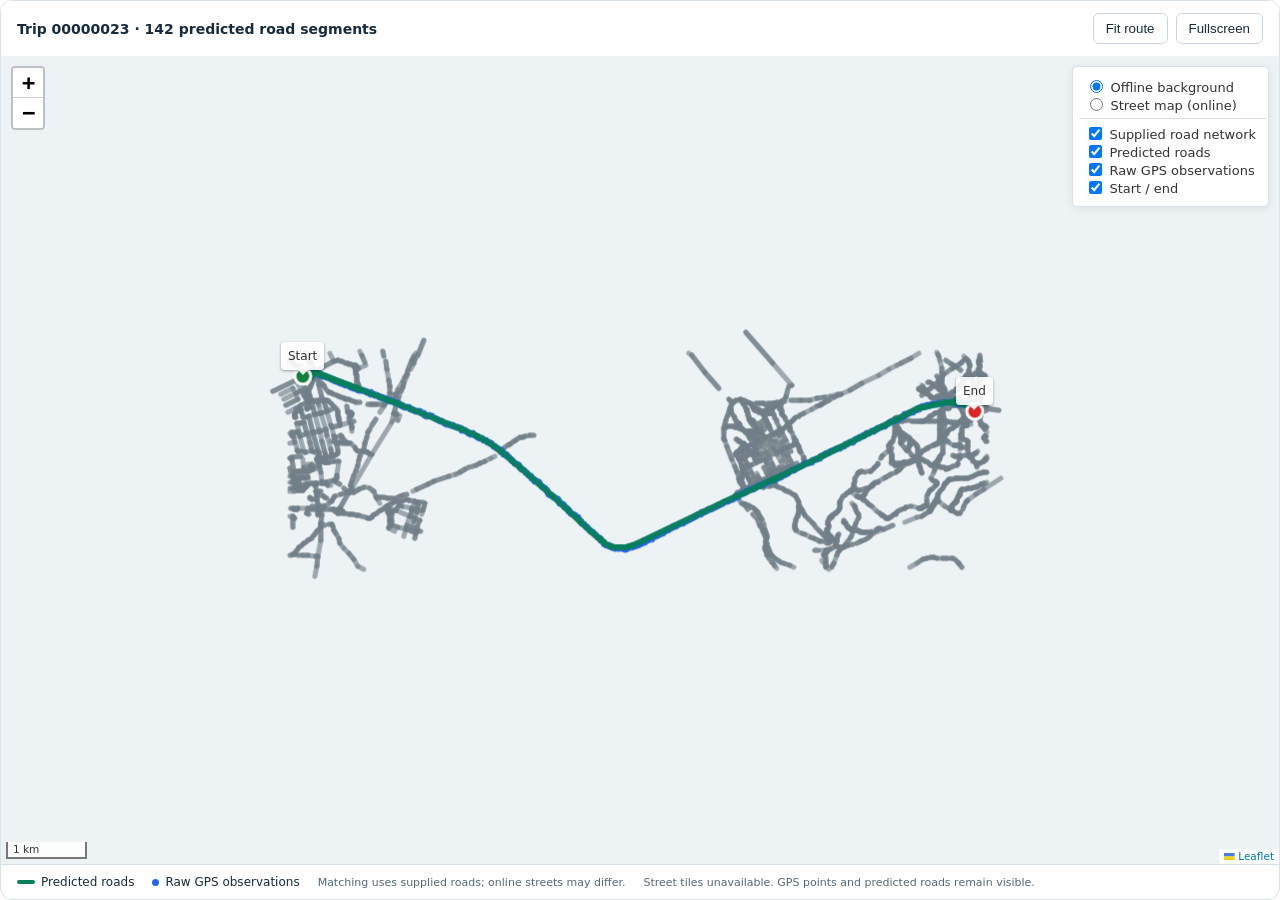
==== commit 9a199ff4: "fix: align route display with supplied road network" ====
--- a/reports/demo/leaflet_map.html
+++ b/reports/demo/leaflet_map.html
@@ -661,7 +661,7 @@
 	}
 
 html,body{margin:0;height:100%;font:14px system-ui,-apple-system,sans-serif;color:#172b3a}*{box-sizing:border-box}#map-panel{height:100%;display:flex;flex-direction:column;background:white;border:1px solid #d8e2e8;border-radius:12px;overflow:hidden}.map-bar{display:flex;justify-content:space-between;align-items:center;gap:12px;padding:12px 16px;background:#fff;flex-wrap:wrap}#map-title{font-weight:650;font-size:14px}.map-actions{display:flex;gap:8px}button{border:1px solid #cbd5df;background:white;padding:7px 12px;border-radius:6px;color:#172b3a;cursor:pointer}button:hover{background:#edf4f6}button:focus-visible{outline:3px solid #6aa8ff}#route-map{flex:1;min-height:250px;background:#edf2f4}.map-footer{padding:10px 16px;display:flex;gap:18px;align-items:center;flex-wrap:wrap;font-size:12px;border-top:1px solid #d8e2e8}.key{display:inline-flex;align-items:center;gap:6px}.swatch{width:18px;height:4px;background:#087f5b;border-radius:2px}.dot{width:7px;height:7px;border-radius:50%;background:#2563eb}.map-note{color:#536879;font-size:11px}.leaflet-control-layers{font:12px system-ui,sans-serif;border:1px solid #d8e2e8!important;box-shadow:0 2px 9px #172b3a14!important}.leaflet-control-layers-expanded{padding:10px 12px}.leaflet-tooltip{font:12px system-ui,sans-serif}.leaflet-container{font-family:system-ui,sans-serif}#map-panel:fullscreen{border-radius:0;width:100vw;height:100vh}
-</style></head><body><section id="map-panel"><header class="map-bar"><span id="map-title">Route map</span><div class="map-actions"><button id="fit-route" type="button">Fit route</button><button id="full-screen" type="button">Fullscreen</button></div></header><div id="route-map" role="region" aria-label="Predicted roads and GPS observations"></div><footer class="map-footer"><span class="key"><i class="swatch"></i>Predicted roads</span><span class="key"><i class="dot"></i>GPS observations</span><span class="map-note" id="map-status">Street background · offline fallback available in layer controls</span></footer></section><script id="map-data" type="application/json">{"trip_id": "00000023", "predicted_segments": [[[49.772686, 43.678782], [49.772456, 43.678039]], [[49.772456, 43.678039], [49.772686, 43.678782]], [[49.772686, 43.678782], [49.77271, 43.678858]], [[49.77271, 43.678858], [49.773107, 43.680138]], [[49.773107, 43.680138], [49.77271, 43.678858]], [[49.77271, 43.678858], [49.772694, 43.678958]], [[49.772694, 43.678958], [49.77267, 43.679047]], [[49.77267, 43.679047], [49.772652, 43.679103]], [[49.772652, 43.679103], [49.772628, 43.679181]], [[49.772628, 43.679181], [49.772618, 43.679226]], [[49.772618, 43.679226], [49.772579, 43.67939]], [[49.772579, 43.67939], [49.772576, 43.679449]], [[49.772576, 43.679449], [49.772569, 43.679578]], [[49.772569, 43.679578], [49.772555, 43.679803]], [[49.772555, 43.679803], [49.772555, 43.679884]], [[49.772555, 43.679884], [49.772555, 43.679953]], [[49.772555, 43.679953], [49.772586, 43.680061]], [[49.772586, 43.680061], [49.772632, 43.680136]], [[49.772632, 43.680136], [49.772687, 43.680232]], [[49.772687, 43.680232], [49.772728, 43.680297]], [[49.772728, 43.680297], [49.772826, 43.680302]], [[49.772826, 43.680302], [49.772943, 43.680313]], [[49.772943, 43.680313], [49.773051, 43.680291]], [[49.773051, 43.680291], [49.773149, 43.680275]], [[49.773149, 43.680275], [49.773107, 43.680138]], [[49.773107, 43.680138], [49.77271, 43.678858]], [[49.77271, 43.678858], [49.773107, 43.680138]], [[49.773107, 43.680138], [49.773149, 43.680275]], [[49.773149, 43.680275], [49.773107, 43.680138]], [[49.773107, 43.680138], [49.773149, 43.680275]], [[49.773149, 43.680275], [49.773168, 43.680338]], [[49.773168, 43.680338], [49.77322, 43.680501]], [[49.77322, 43.680501], [49.773178, 43.680754]], [[49.773178, 43.680754], [49.771281, 43.688592]], [[49.771281, 43.688592], [49.773178, 43.680754]], [[49.773178, 43.680754], [49.771281, 43.688592]], [[49.771281, 43.688592], [49.773178, 43.680754]], [[49.773178, 43.680754], [49.771281, 43.688592]], [[49.771281, 43.688592], [49.770086, 43.693525]], [[49.770086, 43.693525], [49.769726, 43.694883]], [[49.769726, 43.694883], [49.766818, 43.705975]], [[49.766818, 43.705975], [49.766037, 43.70872]], [[49.766037, 43.70872], [49.765634, 43.709912]], [[49.765634, 43.709912], [49.76496, 43.711608]], [[49.76496, 43.711608], [49.764444, 43.71277]], [[49.764444, 43.71277], [49.762614, 43.716051]], [[49.762614, 43.716051], [49.759529, 43.72139]], [[49.759529, 43.72139], [49.756638, 43.726356]], [[49.756638, 43.726356], [49.755458, 43.728361]], [[49.755458, 43.728361], [49.754743, 43.729598]], [[49.754743, 43.729598], [49.754383, 43.730234]], [[49.754383, 43.730234], [49.754197, 43.730607]], [[49.754197, 43.730607], [49.754029, 43.73107]], [[49.754029, 43.73107], [49.753908, 43.73155]], [[49.753908, 43.73155], [49.753816, 43.732291]], [[49.753816, 43.732291], [49.753769, 43.733117]], [[49.753769, 43.733117], [49.75377, 43.734227]], [[49.75377, 43.734227], [49.753827, 43.73475]], [[49.753827, 43.73475], [49.753949, 43.735432]], [[49.753949, 43.735432], [49.754547, 43.73734]], [[49.754547, 43.73734], [49.759391, 43.753071]], [[49.759391, 43.753071], [49.759408, 43.753129]], [[49.759408, 43.753129], [49.759411, 43.753138]], [[49.759411, 43.753138], [49.760581, 43.75697]], [[49.760581, 43.75697], [49.761349, 43.759489]], [[49.761349, 43.759489], [49.761215, 43.759623]], [[49.761215, 43.759623], [49.761349, 43.759489]], [[49.761349, 43.759489], [49.761578, 43.760238]], [[49.761578, 43.760238], [49.763913, 43.767764]], [[49.763913, 43.767764], [49.767891, 43.78035]], [[49.767891, 43.78035], [49.769141, 43.784369]], [[49.769141, 43.784369], [49.769339, 43.785293]], [[49.769339, 43.785293], [49.769556, 43.786707]], [[49.769556, 43.786707], [49.769667, 43.787583]], [[49.769667, 43.787583], [49.769752, 43.788475]], [[49.769752, 43.788475], [49.769792, 43.789071]], [[49.769792, 43.789071], [49.769804, 43.78956]], [[49.769804, 43.78956], [49.769791, 43.790158]], [[49.769791, 43.790158], [49.769751, 43.790704]], [[49.769751, 43.790704], [49.76974, 43.790816]], [[49.76974, 43.790816], [49.770037, 43.790801]], [[49.770037, 43.790801], [49.76974, 43.790816]], [[49.76974, 43.790816], [49.769691, 43.791331]], [[49.769691, 43.791331], [49.769614, 43.792002]], [[49.769614, 43.792002], [49.769416, 43.793717]], [[49.769416, 43.793717], [49.769282, 43.794962]], [[49.769282, 43.794962], [49.769416, 43.793717]], [[49.769416, 43.793717], [49.769282, 43.794962]], [[49.769282, 43.794962], [49.769416, 43.793717]], [[49.769416, 43.793717], [49.769503, 43.793741]], [[49.769503, 43.793741], [49.769529, 43.793809]], [[49.769529, 43.793809], [49.769529, 43.793878]], [[49.769529, 43.793878], [49.769529, 43.793809]], [[49.769529, 43.793809], [49.769503, 43.793741]], [[49.769503, 43.793741], [49.769416, 43.793717]], [[49.769416, 43.793717], [49.769282, 43.794962]], [[49.769282, 43.794962], [49.769416, 43.793717]], [[49.769416, 43.793717], [49.769298, 43.793865]], [[49.769298, 43.793865], [49.769225, 43.793955]], [[49.769225, 43.793955], [49.769298, 43.793865]], [[49.769298, 43.793865], [49.769225, 43.793955]], [[49.769225, 43.793955], [49.769193, 43.794]], [[49.769193, 43.794], [49.769225, 43.793955]], [[49.769225, 43.793955], [49.769193, 43.794]], [[49.769193, 43.794], [49.769127, 43.79408]], [[49.769127, 43.79408], [49.769193, 43.794]], [[49.769193, 43.794], [49.769225, 43.793955]], [[49.769225, 43.793955], [49.769298, 43.793865]], [[49.769298, 43.793865], [49.769239, 43.793893]], [[49.769239, 43.793893], [49.769195, 43.793898]], [[49.769195, 43.793898], [49.769239, 43.793893]], [[49.769239, 43.793893], [49.769298, 43.793865]], [[49.769298, 43.793865], [49.769225, 43.793955]], [[49.769225, 43.793955], [49.769193, 43.794]], [[49.769193, 43.794], [49.769127, 43.79408]], [[49.769127, 43.79408], [49.769193, 43.794]], [[49.769193, 43.794], [49.769225, 43.793955]], [[49.769225, 43.793955], [49.769298, 43.793865]], [[49.769298, 43.793865], [49.769239, 43.793893]], [[49.769239, 43.793893], [49.769195, 43.793898]], [[49.769195, 43.793898], [49.769148, 43.79388]], [[49.769148, 43.79388], [49.769079, 43.793832]], [[49.769079, 43.793832], [49.769148, 43.79388]], [[49.769148, 43.79388], [49.769079, 43.793832]], [[49.769079, 43.793832], [49.768994, 43.793738]], [[49.768994, 43.793738], [49.769079, 43.793832]], [[49.769079, 43.793832], [49.768994, 43.793738]], [[49.768994, 43.793738], [49.768905, 43.793625]], [[49.768905, 43.793625], [49.768817, 43.793483]], [[49.768817, 43.793483], [49.76876, 43.793395]], [[49.76876, 43.793395], [49.768697, 43.793298]], [[49.768697, 43.793298], [49.768611, 43.793209]], [[49.768611, 43.793209], [49.768645, 43.793344]], [[49.768645, 43.793344], [49.768677, 43.793469]], [[49.768677, 43.793469], [49.768732, 43.793706]], [[49.768732, 43.793706], [49.768809, 43.794072]], [[49.768809, 43.794072], [49.768732, 43.793706]], [[49.768732, 43.793706], [49.768809, 43.794072]], [[49.768809, 43.794072], [49.768732, 43.793706]], [[49.768732, 43.793706], [49.768809, 43.794072]], [[49.768809, 43.794072], [49.768732, 43.793706]], [[49.768732, 43.793706], [49.768809, 43.794072]]], "gps_coords": [[49.772578, 43.678694], [49.772636, 43.678682], [49.772645, 43.67886], [49.772721, 43.67904], [49.772678, 43.679355], [49.77287, 43.679395], [49.772872, 43.679551], [49.772918, 43.679752], [49.773039, 43.679975], [49.7731, 43.680012], [49.773137, 43.680207], [49.773089, 43.680283], [49.773156, 43.680329], [49.773173, 43.680592], [49.773217, 43.680623], [49.773172, 43.680681], [49.773101, 43.680919], [49.77307, 43.680918], [49.773094, 43.680982], [49.773086, 43.680963], [49.773006, 43.681267], [49.773032, 43.681308], [49.772949, 43.68158], [49.772929, 43.681523], [49.772926, 43.68175], [49.772805, 43.681884], [49.772782, 43.681981], [49.772851, 43.682163], [49.772746, 43.682287], [49.772711, 43.682428], [49.7727, 43.682748], [49.772643, 43.682831], [49.772624, 43.683015], [49.772494, 43.68332], [49.772459, 43.683485], [49.772428, 43.683648], [49.772346, 43.683718], [49.772301, 43.683961], [49.772314, 43.684169], [49.77219, 43.684396], [49.772119, 43.684633], [49.772116, 43.684819], [49.772056, 43.685063], [49.771975, 43.685293], [49.771962, 43.685564], [49.771877, 43.685756], [49.771818, 43.685975], [49.771694, 43.686176], [49.771726, 43.686591], [49.771641, 43.686706], [49.771551, 43.686952], [49.771487, 43.687299], [49.771405, 43.687506], [49.771359, 43.687793], [49.77132, 43.688013], [49.771207, 43.688299], [49.771204, 43.688596], [49.771205, 43.68887], [49.771148, 43.689095], [49.771103, 43.689461], [49.770995, 43.689635], [49.77091, 43.689924], [49.770904, 43.690349], [49.770762, 43.69042], [49.770711, 43.690843], [49.770639, 43.691094], [49.770567, 43.691377], [49.770462, 43.691718], [49.770381, 43.692024], [49.770374, 43.692209], [49.770316, 43.692523], [49.770246, 43.692771], [49.77022, 43.693075], [49.770086, 43.693374], [49.770083, 43.69361], [49.76996, 43.69376], [49.769947, 43.694126], [49.769821, 43.694491], [49.76979, 43.694742], [49.769705, 43.694964], [49.769607, 43.695296], [49.769551, 43.695549], [49.769505, 43.695682], [49.769431, 43.695962], [49.769323, 43.696294], [49.76928, 43.696588], [49.769269, 43.696903], [49.769068, 43.697177], [49.769067, 43.697514], [49.768923, 43.69785], [49.76888, 43.698119], [49.768873, 43.698477], [49.768799, 43.698832], [49.76863, 43.699092], [49.768588, 43.699464], [49.768454, 43.699679], [49.768317, 43.700077], [49.768357, 43.700291], [49.768253, 43.700784], [49.768283, 43.700939], [49.768051, 43.701435], [49.767983, 43.701763], [49.767855, 43.702009], [49.767748, 43.702335], [49.767692, 43.702613], [49.767527, 43.703013], [49.767441, 43.703386], [49.767401, 43.703727], [49.767283, 43.704053], [49.767267, 43.70446], [49.767134, 43.704587], [49.76706, 43.705082], [49.767035, 43.705317], [49.766984, 43.705765], [49.766759, 43.705986], [49.766697, 43.706303], [49.766701, 43.706602], [49.766548, 43.707046], [49.766448, 43.707214], [49.766342, 43.707501], [49.766376, 43.7079], [49.766202, 43.708173], [49.766105, 43.708528], [49.765973, 43.708762], [49.765898, 43.709145], [49.765825, 43.709401], [49.765686, 43.709788], [49.765607, 43.710062], [49.765447, 43.710473], [49.765359, 43.710734], [49.765253, 43.710965], [49.765212, 43.71119], [49.764953, 43.711504], [49.764869, 43.711849], [49.76473, 43.712083], [49.764593, 43.7124], [49.764517, 43.712687], [49.76433, 43.712982], [49.764101, 43.713221], [49.764064, 43.71356], [49.763939, 43.713798], [49.76372, 43.714143], [49.763579, 43.714451], [49.763425, 43.714567], [49.763344, 43.714855], [49.763111, 43.715137], [49.762968, 43.715457], [49.762858, 43.715719], [49.762651, 43.716008], [49.762561, 43.716132], [49.762443, 43.716366], [49.762251, 43.716691], [49.762109, 43.717045], [49.761959, 43.717133], [49.761774, 43.717579], [49.761649, 43.717777], [49.761458, 43.718105], [49.761321, 43.718432], [49.761114, 43.718519], [49.761063, 43.718893], [49.760929, 43.719152], [49.76072, 43.719457], [49.760544, 43.719668], [49.760392, 43.720002], [49.76027, 43.720237], [49.760067, 43.720613], [49.759889, 43.720807], [49.759698, 43.721008], [49.75957, 43.721275], [49.759459, 43.721561], [49.759293, 43.721839], [49.759155, 43.722172], [49.759045, 43.722434], [49.758902, 43.722666], [49.758664, 43.722874], [49.758551, 43.723357], [49.758425, 43.723452], [49.758182, 43.723733], [49.758125, 43.724012], [49.757849, 43.72433], [49.75773, 43.724415], [49.757546, 43.724791], [49.757477, 43.725062], [49.7573, 43.725396], [49.757138, 43.72569], [49.757049, 43.725883], [49.756864, 43.726125], [49.756678, 43.726361], [49.756475, 43.726626], [49.756361, 43.726952], [49.756136, 43.72732], [49.756011, 43.727456], [49.755838, 43.727701], [49.755688, 43.727995], [49.755513, 43.728166], [49.755444, 43.728531], [49.755158, 43.728795], [49.755097, 43.729042], [49.754913, 43.729354], [49.754777, 43.72965], [49.754654, 43.729911], [49.754499, 43.729948], [49.754308, 43.730308], [49.754215, 43.730459], [49.754122, 43.730589], [49.753975, 43.730979], [49.753937, 43.731182], [49.753898, 43.731444], [49.753781, 43.731751], [49.753783, 43.731919], [49.753633, 43.732264], [49.753684, 43.732494], [49.753625, 43.732775], [49.753694, 43.732923], [49.753646, 43.733342], [49.753623, 43.733609], [49.753599, 43.73393], [49.753592, 43.73423], [49.753671, 43.734523], [49.753775, 43.73475], [49.753762, 43.735167], [49.753823, 43.735292], [49.753863, 43.735747], [49.753934, 43.735958], [49.754029, 43.736303], [49.754107, 43.736492], [49.754234, 43.736722], [49.754246, 43.736909], [49.754359, 43.737141], [49.754365, 43.737434], [49.75455, 43.737711], [49.754535, 43.737975], [49.754753, 43.738339], [49.754695, 43.738637], [49.754825, 43.738846], [49.754995, 43.739045], [49.755039, 43.739384], [49.755125, 43.739689], [49.755179, 43.740005], [49.755295, 43.740231], [49.755354, 43.740457], [49.755409, 43.740767], [49.755605, 43.741098], [49.755607, 43.741315], [49.75572, 43.741605], [49.755884, 43.74192], [49.755958, 43.742297], [49.756041, 43.742443], [49.756085, 43.742779], [49.756206, 43.742971], [49.756322, 43.743245], [49.756423, 43.743564], [49.756458, 43.743906], [49.756539, 43.744164], [49.756676, 43.744513], [49.756771, 43.744884], [49.756853, 43.745114], [49.756983, 43.745459], [49.757051, 43.74586], [49.757157, 43.746168], [49.757286, 43.746439], [49.757395, 43.746768], [49.757399, 43.747038], [49.75761, 43.747253], [49.757678, 43.747577], [49.757742, 43.747838], [49.75783, 43.748175], [49.75795, 43.748388], [49.758018, 43.748755], [49.758089, 43.749063], [49.758199, 43.74939], [49.758278, 43.749761], [49.758383, 43.749879], [49.758474, 43.750213], [49.758563, 43.750527], [49.758665, 43.750843], [49.758733, 43.751062], [49.758863, 43.751501], [49.758891, 43.751666], [49.759011, 43.752059], [49.759139, 43.752479], [49.759199, 43.75274], [49.759261, 43.75301], [49.759359, 43.753328], [49.759505, 43.753579], [49.759593, 43.753917], [49.759724, 43.754192], [49.759709, 43.754424], [49.75987, 43.754686], [49.759923, 43.755021], [49.760135, 43.755349], [49.760156, 43.755662], [49.760248, 43.755993], [49.760311, 43.756291], [49.760431, 43.756559], [49.760513, 43.756833], [49.760623, 43.757144], [49.760691, 43.757364], [49.760662, 43.757689], [49.760901, 43.758084], [49.760935, 43.758346], [49.76099, 43.758651], [49.761137, 43.758872], [49.761206, 43.759238], [49.761233, 43.759498], [49.761348, 43.759838], [49.761428, 43.76018], [49.761555, 43.760425], [49.761555, 43.760774], [49.76173, 43.761062], [49.7618, 43.761292], [49.761899, 43.761687], [49.762003, 43.76198], [49.762111, 43.762219], [49.762272, 43.762623], [49.76235, 43.762956], [49.762396, 43.763194], [49.762509, 43.763564], [49.76263, 43.763881], [49.762713, 43.764261], [49.762851, 43.764554], [49.762959, 43.764801], [49.763066, 43.765043], [49.763136, 43.765461], [49.763168, 43.765813], [49.76323, 43.766141], [49.763388, 43.766335], [49.76348, 43.766856], [49.763576, 43.766974], [49.763675, 43.767443], [49.763882, 43.76769], [49.763929, 43.768179], [49.764025, 43.768387], [49.764136, 43.768689], [49.764237, 43.768894], [49.76432, 43.769211], [49.764428, 43.769441], [49.764531, 43.769861], [49.764604, 43.770278], [49.764764, 43.770551], [49.764772, 43.77097], [49.764889, 43.771066], [49.765005, 43.771532], [49.765158, 43.771952], [49.76522, 43.772144], [49.765361, 43.772565], [49.765458, 43.772746], [49.76546, 43.773176], [49.7656, 43.773473], [49.765724, 43.773716], [49.765818, 43.774081], [49.765924, 43.774382], [49.766024, 43.774784], [49.766145, 43.775064], [49.7662, 43.775264], [49.766409, 43.775612], [49.766427, 43.775956], [49.766601, 43.776335], [49.766658, 43.776661], [49.766709, 43.776894], [49.766878, 43.777301], [49.767, 43.777507], [49.767104, 43.77796], [49.767156, 43.778229], [49.767185, 43.778603], [49.767369, 43.779008], [49.767533, 43.779351], [49.767576, 43.779495], [49.767735, 43.779873], [49.767777, 43.780152], [49.767904, 43.780517], [49.768003, 43.78085], [49.768072, 43.781157], [49.768214, 43.781576], [49.768308, 43.78184], [49.768476, 43.782103], [49.768509, 43.782391], [49.768619, 43.782828], [49.768723, 43.783076], [49.768716, 43.783377], [49.768934, 43.783759], [49.769002, 43.783895], [49.769111, 43.784384], [49.769173, 43.784632], [49.769266, 43.784864], [49.769369, 43.7852], [49.769441, 43.785591], [49.769477, 43.785894], [49.769474, 43.786197], [49.769504, 43.786472], [49.769588, 43.786668], [49.769623, 43.787004], [49.769656, 43.787394], [49.769634, 43.787509], [49.769735, 43.787863], [49.769707, 43.788097], [49.769724, 43.788369], [49.769786, 43.788543], [49.76981, 43.788906], [49.769846, 43.789201], [49.769827, 43.789439], [49.769877, 43.78965], [49.769827, 43.789896], [49.7698, 43.79016], [49.769822, 43.790285], [49.769777, 43.790658], [49.769802, 43.790823], [49.769803, 43.791016], [49.769648, 43.791284], [49.76963, 43.791336], [49.769718, 43.791627], [49.769622, 43.791683], [49.769689, 43.791866], [49.769599, 43.792141], [49.769573, 43.792261], [49.76955, 43.792467], [49.7696, 43.792565], [49.769565, 43.792725], [49.769573, 43.792937], [49.769481, 43.793145], [49.769495, 43.793291], [49.769454, 43.793432], [49.769481, 43.793538], [49.769425, 43.793597], [49.769429, 43.7939], [49.769433, 43.79388], [49.769438, 43.793838], [49.769375, 43.793911], [49.769322, 43.793922], [49.769507, 43.793865], [49.76934, 43.793962], [49.769352, 43.793977], [49.769343, 43.793996], [49.769305, 43.793973], [49.769307, 43.794002], [49.769271, 43.793982], [49.769264, 43.79389], [49.769217, 43.79397], [49.769216, 43.793956], [49.769161, 43.793978], [49.769185, 43.794004], [49.769214, 43.793884], [49.769141, 43.794008], [49.769119, 43.793827], [49.769127, 43.793914], [49.769075, 43.793936], [49.769003, 43.793878], [49.768968, 43.793946], [49.769003, 43.79385], [49.768991, 43.793906], [49.768839, 43.793894], [49.768893, 43.793877], [49.768856, 43.793881], [49.768847, 43.793905], [49.768761, 43.793843], [49.768792, 43.793793], [49.768733, 43.793741], [49.768764, 43.79372]]}</script><script>/* @preserve
+</style></head><body><section id="map-panel"><header class="map-bar"><span id="map-title">Route map</span><div class="map-actions"><button id="fit-route" type="button">Fit route</button><button id="full-screen" type="button">Fullscreen</button></div></header><div id="route-map" role="region" aria-label="Predicted roads and GPS observations"></div><footer class="map-footer"><span class="key"><i class="swatch"></i>Predicted roads</span><span class="key"><i class="dot"></i>Raw GPS observations</span><span class="map-note">Matching uses supplied roads; online streets may differ.</span><span class="map-note" id="map-status">Street background · offline fallback available in layer controls</span></footer></section><script id="map-data" type="application/json">{"trip_id": "00000023", "predicted_segments": [[[49.772686, 43.678782], [49.772456, 43.678039]], [[49.772456, 43.678039], [49.772686, 43.678782]], [[49.772686, 43.678782], [49.77271, 43.678858]], [[49.77271, 43.678858], [49.773107, 43.680138]], [[49.773107, 43.680138], [49.77271, 43.678858]], [[49.77271, 43.678858], [49.772694, 43.678958]], [[49.772694, 43.678958], [49.77267, 43.679047]], [[49.77267, 43.679047], [49.772652, 43.679103]], [[49.772652, 43.679103], [49.772628, 43.679181]], [[49.772628, 43.679181], [49.772618, 43.679226]], [[49.772618, 43.679226], [49.772579, 43.67939]], [[49.772579, 43.67939], [49.772576, 43.679449]], [[49.772576, 43.679449], [49.772569, 43.679578]], [[49.772569, 43.679578], [49.772555, 43.679803]], [[49.772555, 43.679803], [49.772555, 43.679884]], [[49.772555, 43.679884], [49.772555, 43.679953]], [[49.772555, 43.679953], [49.772586, 43.680061]], [[49.772586, 43.680061], [49.772632, 43.680136]], [[49.772632, 43.680136], [49.772687, 43.680232]], [[49.772687, 43.680232], [49.772728, 43.680297]], [[49.772728, 43.680297], [49.772826, 43.680302]], [[49.772826, 43.680302], [49.772943, 43.680313]], [[49.772943, 43.680313], [49.773051, 43.680291]], [[49.773051, 43.680291], [49.773149, 43.680275]], [[49.773149, 43.680275], [49.773107, 43.680138]], [[49.773107, 43.680138], [49.77271, 43.678858]], [[49.77271, 43.678858], [49.773107, 43.680138]], [[49.773107, 43.680138], [49.773149, 43.680275]], [[49.773149, 43.680275], [49.773107, 43.680138]], [[49.773107, 43.680138], [49.773149, 43.680275]], [[49.773149, 43.680275], [49.773168, 43.680338]], [[49.773168, 43.680338], [49.77322, 43.680501]], [[49.77322, 43.680501], [49.773178, 43.680754]], [[49.773178, 43.680754], [49.771281, 43.688592]], [[49.771281, 43.688592], [49.773178, 43.680754]], [[49.773178, 43.680754], [49.771281, 43.688592]], [[49.771281, 43.688592], [49.773178, 43.680754]], [[49.773178, 43.680754], [49.771281, 43.688592]], [[49.771281, 43.688592], [49.770086, 43.693525]], [[49.770086, 43.693525], [49.769726, 43.694883]], [[49.769726, 43.694883], [49.766818, 43.705975]], [[49.766818, 43.705975], [49.766037, 43.70872]], [[49.766037, 43.70872], [49.765634, 43.709912]], [[49.765634, 43.709912], [49.76496, 43.711608]], [[49.76496, 43.711608], [49.764444, 43.71277]], [[49.764444, 43.71277], [49.762614, 43.716051]], [[49.762614, 43.716051], [49.759529, 43.72139]], [[49.759529, 43.72139], [49.756638, 43.726356]], [[49.756638, 43.726356], [49.755458, 43.728361]], [[49.755458, 43.728361], [49.754743, 43.729598]], [[49.754743, 43.729598], [49.754383, 43.730234]], [[49.754383, 43.730234], [49.754197, 43.730607]], [[49.754197, 43.730607], [49.754029, 43.73107]], [[49.754029, 43.73107], [49.753908, 43.73155]], [[49.753908, 43.73155], [49.753816, 43.732291]], [[49.753816, 43.732291], [49.753769, 43.733117]], [[49.753769, 43.733117], [49.75377, 43.734227]], [[49.75377, 43.734227], [49.753827, 43.73475]], [[49.753827, 43.73475], [49.753949, 43.735432]], [[49.753949, 43.735432], [49.754547, 43.73734]], [[49.754547, 43.73734], [49.759391, 43.753071]], [[49.759391, 43.753071], [49.759408, 43.753129]], [[49.759408, 43.753129], [49.759411, 43.753138]], [[49.759411, 43.753138], [49.760581, 43.75697]], [[49.760581, 43.75697], [49.761349, 43.759489]], [[49.761349, 43.759489], [49.761215, 43.759623]], [[49.761215, 43.759623], [49.761349, 43.759489]], [[49.761349, 43.759489], [49.761578, 43.760238]], [[49.761578, 43.760238], [49.763913, 43.767764]], [[49.763913, 43.767764], [49.767891, 43.78035]], [[49.767891, 43.78035], [49.769141, 43.784369]], [[49.769141, 43.784369], [49.769339, 43.785293]], [[49.769339, 43.785293], [49.769556, 43.786707]], [[49.769556, 43.786707], [49.769667, 43.787583]], [[49.769667, 43.787583], [49.769752, 43.788475]], [[49.769752, 43.788475], [49.769792, 43.789071]], [[49.769792, 43.789071], [49.769804, 43.78956]], [[49.769804, 43.78956], [49.769791, 43.790158]], [[49.769791, 43.790158], [49.769751, 43.790704]], [[49.769751, 43.790704], [49.76974, 43.790816]], [[49.76974, 43.790816], [49.770037, 43.790801]], [[49.770037, 43.790801], [49.76974, 43.790816]], [[49.76974, 43.790816], [49.769691, 43.791331]], [[49.769691, 43.791331], [49.769614, 43.792002]], [[49.769614, 43.792002], [49.769416, 43.793717]], [[49.769416, 43.793717], [49.769282, 43.794962]], [[49.769282, 43.794962], [49.769416, 43.793717]], [[49.769416, 43.793717], [49.769282, 43.794962]], [[49.769282, 43.794962], [49.769416, 43.793717]], [[49.769416, 43.793717], [49.769503, 43.793741]], [[49.769503, 43.793741], [49.769529, 43.793809]], [[49.769529, 43.793809], [49.769529, 43.793878]], [[49.769529, 43.793878], [49.769529, 43.793809]], [[49.769529, 43.793809], [49.769503, 43.793741]], [[49.769503, 43.793741], [49.769416, 43.793717]], [[49.769416, 43.793717], [49.769282, 43.794962]], [[49.769282, 43.794962], [49.769416, 43.793717]], [[49.769416, 43.793717], [49.769298, 43.793865]], [[49.769298, 43.793865], [49.769225, 43.793955]], [[49.769225, 43.793955], [49.769298, 43.793865]], [[49.769298, 43.793865], [49.769225, 43.793955]], [[49.769225, 43.793955], [49.769193, 43.794]], [[49.769193, 43.794], [49.769225, 43.793955]], [[49.769225, 43.793955], [49.769193, 43.794]], [[49.769193, 43.794], [49.769127, 43.79408]], [[49.769127, 43.79408], [49.769193, 43.794]], [[49.769193, 43.794], [49.769225, 43.793955]], [[49.769225, 43.793955], [49.769298, 43.793865]], [[49.769298, 43.793865], [49.769239, 43.793893]], [[49.769239, 43.793893], [49.769195, 43.793898]], [[49.769195, 43.793898], [49.769239, 43.793893]], [[49.769239, 43.793893], [49.769298, 43.793865]], [[49.769298, 43.793865], [49.769225, 43.793955]], [[49.769225, 43.793955], [49.769193, 43.794]], [[49.769193, 43.794], [49.769127, 43.79408]], [[49.769127, 43.79408], [49.769193, 43.794]], [[49.769193, 43.794], [49.769225, 43.793955]], [[49.769225, 43.793955], [49.769298, 43.793865]], [[49.769298, 43.793865], [49.769239, 43.793893]], [[49.769239, 43.793893], [49.769195, 43.793898]], [[49.769195, 43.793898], [49.769148, 43.79388]], [[49.769148, 43.79388], [49.769079, 43.793832]], [[49.769079, 43.793832], [49.769148, 43.79388]], [[49.769148, 43.79388], [49.769079, 43.793832]], [[49.769079, 43.793832], [49.768994, 43.793738]], [[49.768994, 43.793738], [49.769079, 43.793832]], [[49.769079, 43.793832], [49.768994, 43.793738]], [[49.768994, 43.793738], [49.768905, 43.793625]], [[49.768905, 43.793625], [49.768817, 43.793483]], [[49.768817, 43.793483], [49.76876, 43.793395]], [[49.76876, 43.793395], [49.768697, 43.793298]], [[49.768697, 43.793298], [49.768611, 43.793209]], [[49.768611, 43.793209], [49.768645, 43.793344]], [[49.768645, 43.793344], [49.768677, 43.793469]], [[49.768677, 43.793469], [49.768732, 43.793706]], [[49.768732, 43.793706], [49.768809, 43.794072]], [[49.768809, 43.794072], [49.768732, 43.793706]], [[49.768732, 43.793706], [49.768809, 43.794072]], [[49.768809, 43.794072], [49.768732, 43.793706]], [[49.768732, 43.793706], [49.768809, 43.794072]], [[49.768809, 43.794072], [49.768732, 43.793706]], [[49.768732, 43.793706], [49.768809, 43.794072]]], "network_segments": [[[49.77322, 43.680501], [49.773178, 43.680754]], [[49.769141, 43.784369], [49.769339, 43.785293]], [[49.753949, 43.735432], [49.754547, 43.73734]], [[49.754029, 43.73107], [49.753908, 43.73155]], [[49.764444, 43.71277], [49.762614, 43.716051]], [[49.769726, 43.694883], [49.766818, 43.705975]], [[49.769792, 43.789071], [49.769804, 43.78956]], [[49.753769, 43.733117], [49.75377, 43.734227]], [[49.754743, 43.729598], [49.754383, 43.730234]], [[49.766037, 43.70872], [49.765634, 43.709912]], [[49.773107, 43.680138], [49.77271, 43.678858]], [[49.773107, 43.680138], [49.773149, 43.680275]], [[49.772686, 43.678782], [49.772456, 43.678039]], [[49.772686, 43.678782], [49.77271, 43.678858]], [[49.773178, 43.680754], [49.771281, 43.688592]], [[49.773168, 43.680338], [49.77322, 43.680501]], [[49.770086, 43.693525], [49.769726, 43.694883]], [[49.772456, 43.678039], [49.772686, 43.678782]], [[49.769339, 43.785293], [49.769556, 43.786707]], [[49.769691, 43.791331], [49.769614, 43.792002]], [[49.769556, 43.786707], [49.769667, 43.787583]], [[49.769791, 43.790158], [49.769751, 43.790704]], [[49.772628, 43.679181], [49.772618, 43.679226]], [[49.772579, 43.67939], [49.772576, 43.679449]], [[49.77267, 43.679047], [49.772652, 43.679103]], [[49.773051, 43.680291], [49.773149, 43.680275]], [[49.772728, 43.680297], [49.772826, 43.680302]], [[49.772826, 43.680302], [49.772943, 43.680313]], [[49.772943, 43.680313], [49.773051, 43.680291]], [[49.773149, 43.680275], [49.773107, 43.680138]], [[49.773149, 43.680275], [49.773168, 43.680338]], [[49.772687, 43.680232], [49.772728, 43.680297]], [[49.772632, 43.680136], [49.772687, 43.680232]], [[49.772586, 43.680061], [49.772632, 43.680136]], [[49.772555, 43.679953], [49.772586, 43.680061]], [[49.772569, 43.679578], [49.772555, 43.679803]], [[49.772555, 43.679803], [49.772555, 43.679884]], [[49.77271, 43.678858], [49.772694, 43.678958]], [[49.77271, 43.678858], [49.773107, 43.680138]], [[49.772694, 43.678958], [49.77267, 43.679047]], [[49.772652, 43.679103], [49.772628, 43.679181]], [[49.772618, 43.679226], [49.772579, 43.67939]], [[49.772576, 43.679449], [49.772569, 43.679578]], [[49.772555, 43.679884], [49.772555, 43.679953]], [[49.769239, 43.793893], [49.769195, 43.793898]], [[49.769239, 43.793893], [49.769298, 43.793865]], [[49.769298, 43.793865], [49.769239, 43.793893]], [[49.769298, 43.793865], [49.769225, 43.793955]], [[49.768611, 43.793209], [49.768645, 43.793344]], [[49.769752, 43.788475], [49.769792, 43.789071]], [[49.759391, 43.753071], [49.759408, 43.753129]], [[49.769282, 43.794962], [49.769416, 43.793717]], [[49.769529, 43.793878], [49.769529, 43.793809]], [[49.761578, 43.760238], [49.763913, 43.767764]], [[49.767891, 43.78035], [49.769141, 43.784369]], [[49.769416, 43.793717], [49.769282, 43.794962]], [[49.769416, 43.793717], [49.769298, 43.793865]], [[49.769416, 43.793717], [49.769503, 43.793741]], [[49.769529, 43.793809], [49.769503, 43.793741]], [[49.769529, 43.793809], [49.769529, 43.793878]], [[49.769503, 43.793741], [49.769416, 43.793717]], [[49.769503, 43.793741], [49.769529, 43.793809]], [[49.766818, 43.705975], [49.766037, 43.70872]], [[49.765634, 43.709912], [49.76496, 43.711608]], [[49.76496, 43.711608], [49.764444, 43.71277]], [[49.756638, 43.726356], [49.755458, 43.728361]], [[49.753816, 43.732291], [49.753769, 43.733117]], [[49.754383, 43.730234], [49.754197, 43.730607]], [[49.759529, 43.72139], [49.756638, 43.726356]], [[49.754197, 43.730607], [49.754029, 43.73107]], [[49.755458, 43.728361], [49.754743, 43.729598]], [[49.762614, 43.716051], [49.759529, 43.72139]], [[49.753908, 43.73155], [49.753816, 43.732291]], [[49.753827, 43.73475], [49.753949, 43.735432]], [[49.75377, 43.734227], [49.753827, 43.73475]], [[49.768697, 43.793298], [49.768611, 43.793209]], [[49.769079, 43.793832], [49.768994, 43.793738]], [[49.769079, 43.793832], [49.769148, 43.79388]], [[49.768817, 43.793483], [49.76876, 43.793395]], [[49.768905, 43.793625], [49.768817, 43.793483]], [[49.768994, 43.793738], [49.768905, 43.793625]], [[49.768994, 43.793738], [49.769079, 43.793832]], [[49.769195, 43.793898], [49.769148, 43.79388]], [[49.769195, 43.793898], [49.769239, 43.793893]], [[49.769148, 43.79388], [49.769079, 43.793832]], [[49.76876, 43.793395], [49.768697, 43.793298]], [[49.771281, 43.688592], [49.773178, 43.680754]], [[49.771281, 43.688592], [49.770086, 43.693525]], [[49.760581, 43.75697], [49.761349, 43.759489]], [[49.761215, 43.759623], [49.761349, 43.759489]], [[49.761349, 43.759489], [49.761578, 43.760238]], [[49.761349, 43.759489], [49.761215, 43.759623]], [[49.759408, 43.753129], [49.759411, 43.753138]], [[49.759411, 43.753138], [49.760581, 43.75697]], [[49.770037, 43.790801], [49.76974, 43.790816]], [[49.76974, 43.790816], [49.769691, 43.791331]], [[49.76974, 43.790816], [49.770037, 43.790801]], [[49.769667, 43.787583], [49.769752, 43.788475]], [[49.769225, 43.793955], [49.769193, 43.794]], [[49.769225, 43.793955], [49.769298, 43.793865]], [[49.768732, 43.793706], [49.768809, 43.794072]], [[49.763913, 43.767764], [49.767891, 43.78035]], [[49.769751, 43.790704], [49.76974, 43.790816]], [[49.769804, 43.78956], [49.769791, 43.790158]], [[49.769614, 43.792002], [49.769416, 43.793717]], [[49.768809, 43.794072], [49.768732, 43.793706]], [[49.768645, 43.793344], [49.768677, 43.793469]], [[49.768677, 43.793469], [49.768732, 43.793706]], [[49.769193, 43.794], [49.769127, 43.79408]], [[49.769193, 43.794], [49.769225, 43.793955]], [[49.769127, 43.79408], [49.769193, 43.794]], [[49.754547, 43.73734], [49.759391, 43.753071]], [[49.752768, 43.681342], [49.751696, 43.681119]], [[49.752768, 43.681342], [49.754552, 43.681802]], [[49.752768, 43.681342], [49.752774, 43.681024]], [[49.754552, 43.681802], [49.756048, 43.681837]], [[49.757981, 43.681988], [49.757945, 43.683459]], [[49.757981, 43.681988], [49.757999, 43.681294]], [[49.77322, 43.680501], [49.774337, 43.684041]], [[49.77322, 43.680501], [49.773168, 43.680338]], [[49.769141, 43.784369], [49.767891, 43.78035]], [[49.754029, 43.73107], [49.754197, 43.730607]], [[49.764444, 43.71277], [49.76432, 43.712567]], [[49.764444, 43.71277], [49.764617, 43.71305]], [[49.758047, 43.685026], [49.757955, 43.684713]], [[49.758047, 43.685026], [49.758087, 43.685063]], [[49.769726, 43.694883], [49.769982, 43.694963]], [[49.769726, 43.694883], [49.768587, 43.694381]], [[49.753769, 43.733117], [49.753816, 43.732291]], [[49.754743, 43.729598], [49.755458, 43.728361]], [[49.767629, 43.693959], [49.768587, 43.694381]], [[49.766037, 43.70872], [49.766818, 43.705975]], [[49.763636, 43.676514], [49.763765, 43.676779]], [[49.768771, 43.67609], [49.76921, 43.677463]], [[49.76921, 43.677463], [49.76943, 43.678134]], [[49.769853, 43.67955], [49.769942, 43.679536]], [[49.769853, 43.67955], [49.769949, 43.67974]], [[49.769853, 43.67955], [49.769706, 43.679088]], [[49.7639, 43.678298], [49.763765, 43.676779]], [[49.769499, 43.67842], [49.76943, 43.678134]], [[49.770303, 43.6793], [49.770608, 43.678978]], [[49.770187, 43.677949], [49.770808, 43.677532]], [[49.770187, 43.677949], [49.769519, 43.675831]], [[49.771042, 43.678225], [49.771119, 43.678488]], [[49.769942, 43.679536], [49.770217, 43.679357]], [[49.769942, 43.679536], [49.769853, 43.67955]], [[49.771119, 43.678488], [49.771042, 43.678225]], [[49.771119, 43.678488], [49.772322, 43.677605]], [[49.769519, 43.675831], [49.770187, 43.677949]], [[49.771394, 43.677071], [49.770742, 43.674964]], [[49.770608, 43.678978], [49.771119, 43.678488]], [[49.770608, 43.678978], [49.770303, 43.6793]], [[49.76943, 43.678134], [49.769499, 43.67842]], [[49.76943, 43.678134], [49.76921, 43.677463]], [[49.766355, 43.679474], [49.767623, 43.678914]], [[49.766355, 43.679474], [49.766123, 43.678236]], [[49.766355, 43.679474], [49.766524, 43.68052]], [[49.76441, 43.67895], [49.764333, 43.679026]], [[49.767623, 43.678914], [49.767523, 43.67822]], [[49.767623, 43.678914], [49.766355, 43.679474]], [[49.767471, 43.677618], [49.767523, 43.67822]], [[49.76434, 43.679251], [49.764333, 43.679026]], [[49.76434, 43.679251], [49.764538, 43.680265]], [[49.766524, 43.68052], [49.766665, 43.681562]], [[49.766524, 43.68052], [49.768322, 43.679775]], [[49.766524, 43.68052], [49.764508, 43.681369]], [[49.764538, 43.680265], [49.765445, 43.679876]], [[49.764538, 43.680265], [49.764446, 43.680337]], [[49.764346, 43.680806], [49.764319, 43.681399]], [[49.766828, 43.682626], [49.766665, 43.681562]], [[49.766828, 43.682626], [49.768669, 43.681784]], [[49.766828, 43.682626], [49.766194, 43.682863]], [[49.767021, 43.683666], [49.767317, 43.685113]], [[49.767021, 43.683666], [49.767253, 43.683603]], [[49.767523, 43.67822], [49.767623, 43.678914]], [[49.767523, 43.67822], [49.767471, 43.677618]], [[49.769706, 43.679088], [49.769185, 43.679361]], [[49.769706, 43.679088], [49.769499, 43.67842]], [[49.767665, 43.686812], [49.767317, 43.685113]], [[49.767665, 43.686812], [49.767185, 43.687069]], [[49.767665, 43.686812], [49.76778, 43.68752]], [[49.766123, 43.678236], [49.76441, 43.67895]], [[49.766123, 43.678236], [49.766355, 43.679474]], [[49.767253, 43.683603], [49.768843, 43.682806]], [[49.767253, 43.683603], [49.767021, 43.683666]], [[49.766045, 43.684122], [49.767021, 43.683666]], [[49.766045, 43.684122], [49.765987, 43.684178]], [[49.769323, 43.682597], [49.769656, 43.682444]], [[49.758164, 43.68133], [49.75808, 43.681312]], [[49.758164, 43.68133], [49.758257, 43.681337]], [[49.758122, 43.676635], [49.758112, 43.677114]], [[49.757999, 43.681294], [49.75808, 43.681312]], [[49.757999, 43.681294], [49.757927, 43.681301]], [[49.757999, 43.681294], [49.757981, 43.681988]], [[49.758696, 43.681296], [49.75831, 43.681333]], [[49.758696, 43.681296], [49.759108, 43.681169]], [[49.769483, 43.681418], [49.769894, 43.681274]], [[49.764508, 43.681369], [49.766524, 43.68052]], [[49.764508, 43.681369], [49.764319, 43.681399]], [[49.763939, 43.682646], [49.76381, 43.682538]], [[49.763939, 43.682646], [49.763769, 43.682738]], [[49.76994, 43.680345], [49.769894, 43.681274]], [[49.769894, 43.681274], [49.76994, 43.680345]], [[49.766875, 43.681477], [49.768502, 43.680739]], [[49.766875, 43.681477], [49.766665, 43.681562]], [[49.76933, 43.680366], [49.768502, 43.680739]], [[49.764322, 43.682497], [49.765487, 43.682012]], [[49.764322, 43.682497], [49.763939, 43.682646]], [[49.763748, 43.682391], [49.763689, 43.68174]], [[49.763748, 43.682391], [49.763763, 43.6826]], [[49.764622, 43.683525], [49.764101, 43.683758]], [[49.763689, 43.68174], [49.763748, 43.682391]], [[49.763689, 43.68174], [49.763735, 43.681635]], [[49.76413, 43.681486], [49.764319, 43.681399]], [[49.76995, 43.680159], [49.76994, 43.680345]], [[49.76995, 43.680159], [49.769987, 43.679986]], [[49.76995, 43.680159], [49.769797, 43.680208]], [[49.769797, 43.680208], [49.76933, 43.680366]], [[49.769067, 43.679422], [49.769185, 43.679361]], [[49.760901, 43.682001], [49.760903, 43.682349]], [[49.760901, 43.682001], [49.761065, 43.681981]], [[49.761125, 43.683421], [49.761156, 43.684086]], [[49.761125, 43.683421], [49.76096, 43.682712]], [[49.760424, 43.677374], [49.76038, 43.677205]], [[49.760424, 43.677374], [49.760676, 43.677338]], [[49.76096, 43.682712], [49.760903, 43.682349]], [[49.76096, 43.682712], [49.760702, 43.682912]], [[49.760731, 43.679021], [49.760772, 43.679562]], [[49.759212, 43.681157], [49.759108, 43.681169]], [[49.759212, 43.681157], [49.759497, 43.681077]], [[49.760387, 43.680917], [49.760622, 43.680853]], [[49.760815, 43.680701], [49.760818, 43.680343]], [[49.760815, 43.680701], [49.760842, 43.681073]], [[49.766977, 43.687112], [49.767185, 43.687069]], [[49.767185, 43.687069], [49.767665, 43.686812]], [[49.767185, 43.687069], [49.766977, 43.687112]], [[49.770137, 43.686061], [49.770235, 43.685927]], [[49.770137, 43.686061], [49.770138, 43.686549]], [[49.766686, 43.687219], [49.766977, 43.687112]], [[49.769375, 43.686361], [49.768691, 43.686521]], [[49.76864, 43.686533], [49.768691, 43.686521]], [[49.764319, 43.681399], [49.764346, 43.680806]], [[49.764319, 43.681399], [49.764508, 43.681369]], [[49.763577, 43.681098], [49.7635, 43.68108]], [[49.763577, 43.681098], [49.76363, 43.681153]], [[49.766525, 43.677522], [49.766358, 43.677913]], [[49.766525, 43.677522], [49.766539, 43.677674]], [[49.762149, 43.677107], [49.763566, 43.676825]], [[49.762149, 43.677107], [49.761674, 43.677172]], [[49.763183, 43.681311], [49.762942, 43.681549]], [[49.763404, 43.681117], [49.763183, 43.681311]], [[49.763404, 43.681117], [49.7635, 43.68108]], [[49.76403, 43.681469], [49.763828, 43.681555]], [[49.76403, 43.681469], [49.763846, 43.681394]], [[49.762876, 43.681593], [49.762942, 43.681549]], [[49.76363, 43.681153], [49.763728, 43.68126]], [[49.761065, 43.681981], [49.760901, 43.682001]], [[49.761065, 43.681981], [49.762106, 43.681789]], [[49.763728, 43.68126], [49.76363, 43.681153]], [[49.763735, 43.681635], [49.763689, 43.68174]], [[49.763735, 43.681635], [49.763846, 43.681394]], [[49.762106, 43.681789], [49.762556, 43.681687]], [[49.763846, 43.681394], [49.76403, 43.681469]], [[49.763846, 43.681394], [49.763735, 43.681635]], [[49.768133, 43.678749], [49.768587, 43.678582]], [[49.768133, 43.678749], [49.768225, 43.679229]], [[49.768843, 43.682806], [49.769323, 43.682597]], [[49.768843, 43.682806], [49.768669, 43.681784]], [[49.768843, 43.682806], [49.769034, 43.683686]], [[49.768225, 43.679229], [49.768133, 43.678749]], [[49.768669, 43.681784], [49.768502, 43.680739]], [[49.768669, 43.681784], [49.768843, 43.682806]], [[49.768669, 43.681784], [49.769483, 43.681418]], [[49.768502, 43.680739], [49.76933, 43.680366]], [[49.768502, 43.680739], [49.768322, 43.679775]], [[49.768502, 43.680739], [49.768669, 43.681784]], [[49.768322, 43.679775], [49.766524, 43.68052]], [[49.768322, 43.679775], [49.768225, 43.679229]], [[49.759857, 43.686625], [49.760325, 43.68576]], [[49.759857, 43.686625], [49.758087, 43.685063]], [[49.759857, 43.686625], [49.76026, 43.687049]], [[49.759857, 43.686625], [49.759842, 43.686199]], [[49.760325, 43.68576], [49.759857, 43.686625]], [[49.761101, 43.684193], [49.760796, 43.685009]], [[49.761101, 43.684193], [49.761156, 43.684086]], [[49.761156, 43.684086], [49.761101, 43.684193]], [[49.761156, 43.684086], [49.761221, 43.684283]], [[49.760796, 43.685009], [49.761101, 43.684193]], [[49.759813, 43.68704], [49.759863, 43.68745]], [[49.759813, 43.68704], [49.759857, 43.686625]], [[49.760432, 43.68925], [49.760166, 43.688418]], [[49.757873, 43.694549], [49.757819, 43.694762]], [[49.759863, 43.68745], [49.760166, 43.688418]], [[49.759863, 43.68745], [49.759813, 43.68704]], [[49.759945, 43.690832], [49.760315, 43.690217]], [[49.75822, 43.693401], [49.757873, 43.694549]], [[49.760166, 43.688418], [49.760432, 43.68925]], [[49.760166, 43.688418], [49.759863, 43.68745]], [[49.760476, 43.68967], [49.760432, 43.68925]], [[49.759412, 43.691335], [49.75922, 43.691508]], [[49.759412, 43.691335], [49.759945, 43.690832]], [[49.758644, 43.692026], [49.75922, 43.691508]], [[49.760315, 43.690217], [49.759945, 43.690832]], [[49.766665, 43.681562], [49.766524, 43.68052]], [[49.766665, 43.681562], [49.766828, 43.682626]], [[49.766665, 43.681562], [49.765487, 43.682012]], [[49.770133, 43.675383], [49.770808, 43.677532]], [[49.770808, 43.677532], [49.771042, 43.678225]], [[49.770808, 43.677532], [49.771394, 43.677071]], [[49.759237, 43.682851], [49.75936, 43.682561]], [[49.75936, 43.682561], [49.759453, 43.68228]], [[49.75936, 43.682561], [49.759237, 43.682851]], [[49.759453, 43.68228], [49.75936, 43.682561]], [[49.759497, 43.681077], [49.759537, 43.681924]], [[49.759497, 43.681077], [49.759697, 43.681047]], [[49.759537, 43.681924], [49.759497, 43.681077]], [[49.758257, 43.681337], [49.758164, 43.68133]], [[49.758257, 43.681337], [49.75831, 43.681333]], [[49.760305, 43.676716], [49.760284, 43.676491]], [[49.760349, 43.677026], [49.76038, 43.677205]], [[49.760349, 43.677026], [49.760305, 43.676716]], [[49.76038, 43.677205], [49.760349, 43.677026]], [[49.760654, 43.678343], [49.760731, 43.679021]], [[49.760622, 43.680853], [49.760387, 43.680917]], [[49.760622, 43.680853], [49.760688, 43.680833]], [[49.760751, 43.680783], [49.760815, 43.680701]], [[49.760751, 43.680783], [49.760768, 43.680841]], [[49.760818, 43.680343], [49.760813, 43.680243]], [[49.769949, 43.67974], [49.769853, 43.67955]], [[49.769987, 43.679986], [49.769949, 43.67974]], [[49.769987, 43.679986], [49.76995, 43.680159]], [[49.769987, 43.679986], [49.770001, 43.680161]], [[49.772322, 43.677605], [49.771067, 43.673519]], [[49.772322, 43.677605], [49.772456, 43.678039]], [[49.771048, 43.695509], [49.771553, 43.695809]], [[49.776688, 43.699542], [49.775059, 43.698393]], [[49.775059, 43.698393], [49.776688, 43.699542]], [[49.772912, 43.696774], [49.771917, 43.696065]], [[49.771553, 43.695809], [49.771048, 43.695509]], [[49.771553, 43.695809], [49.771917, 43.696065]], [[49.77418, 43.69771], [49.774644, 43.698031]], [[49.774644, 43.698031], [49.77418, 43.69771]], [[49.774644, 43.698031], [49.775059, 43.698393]], [[49.773459, 43.697181], [49.77418, 43.69771]], [[49.771917, 43.696065], [49.771553, 43.695809]], [[49.770455, 43.69524], [49.769982, 43.694963]], [[49.770455, 43.69524], [49.771048, 43.695509]], [[49.773561, 43.680585], [49.774289, 43.680017]], [[49.775316, 43.679221], [49.775138, 43.67942]], [[49.773426, 43.679763], [49.773295, 43.68023]], [[49.773426, 43.679763], [49.773649, 43.678765]], [[49.773649, 43.678765], [49.773426, 43.679763]], [[49.773825, 43.67808], [49.773649, 43.678765]], [[49.773825, 43.67808], [49.773963, 43.677432]], [[49.773963, 43.677432], [49.774038, 43.677212]], [[49.774172, 43.677009], [49.774038, 43.677212]], [[49.773295, 43.68023], [49.773168, 43.680338]], [[49.773295, 43.68023], [49.773426, 43.679763]], [[49.774679, 43.677197], [49.775316, 43.679221]], [[49.774466, 43.676788], [49.774389, 43.676798]], [[49.77458, 43.676935], [49.774466, 43.676788]], [[49.77458, 43.676935], [49.774679, 43.677197]], [[49.774389, 43.676798], [49.774172, 43.677009]], [[49.774389, 43.676798], [49.774397, 43.676688]], [[49.775492, 43.68847], [49.775005, 43.688862]], [[49.775005, 43.688862], [49.77432, 43.689302]], [[49.77432, 43.689302], [49.775005, 43.688862]], [[49.773365, 43.696733], [49.774458, 43.697498]], [[49.773365, 43.696733], [49.772977, 43.696524]], [[49.772977, 43.696524], [49.772612, 43.696216]], [[49.770721, 43.694568], [49.770898, 43.694776]], [[49.770386, 43.694548], [49.770721, 43.694568]], [[49.770386, 43.694548], [49.769982, 43.694963]], [[49.772172, 43.695869], [49.772612, 43.696216]], [[49.771293, 43.695107], [49.772172, 43.695869]], [[49.771293, 43.695107], [49.770898, 43.694776]], [[49.774919, 43.697828], [49.775256, 43.698082]], [[49.774919, 43.697828], [49.774458, 43.697498]], [[49.770898, 43.694776], [49.770721, 43.694568]], [[49.772612, 43.696216], [49.772977, 43.696524]], [[49.774458, 43.697498], [49.774919, 43.697828]], [[49.774458, 43.697498], [49.773365, 43.696733]], [[49.769982, 43.694963], [49.769726, 43.694883]], [[49.769982, 43.694963], [49.770386, 43.694548]], [[49.761674, 43.677172], [49.761651, 43.676755]], [[49.761674, 43.677172], [49.76132, 43.677247]], [[49.761651, 43.676755], [49.761644, 43.676576]], [[49.761651, 43.676755], [49.762557, 43.676551]], [[49.762557, 43.676551], [49.761651, 43.676755]], [[49.762326, 43.680075], [49.762243, 43.679513]], [[49.762326, 43.680075], [49.762379, 43.680443]], [[49.762159, 43.677491], [49.762176, 43.67785]], [[49.762159, 43.677491], [49.761546, 43.677603]], [[49.762243, 43.679513], [49.762265, 43.678982]], [[49.762243, 43.679513], [49.762326, 43.680075]], [[49.762176, 43.67785], [49.762159, 43.677491]], [[49.761495, 43.677615], [49.761546, 43.677603]], [[49.761609, 43.678373], [49.762225, 43.678286]], [[49.762225, 43.678286], [49.762265, 43.678982]], [[49.762225, 43.678286], [49.761609, 43.678373]], [[49.760789, 43.679752], [49.760772, 43.679562]], [[49.760789, 43.679752], [49.761486, 43.679606]], [[49.761515, 43.679096], [49.762265, 43.678982]], [[49.762265, 43.678982], [49.762225, 43.678286]], [[49.762265, 43.678982], [49.762243, 43.679513]], [[49.762265, 43.678982], [49.761515, 43.679096]], [[49.760538, 43.677762], [49.760595, 43.678048]], [[49.760538, 43.677762], [49.7602, 43.67784]], [[49.7602, 43.67784], [49.760123, 43.67785]], [[49.75052, 43.680826], [49.751696, 43.681119]], [[49.75792, 43.684382], [49.757931, 43.683969]], [[49.757945, 43.683459], [49.757981, 43.681988]], [[49.757945, 43.683459], [49.757931, 43.683969]], [[49.757955, 43.684713], [49.75792, 43.684382]], [[49.75808, 43.681312], [49.757999, 43.681294]], [[49.75808, 43.681312], [49.758164, 43.68133]], [[49.760023, 43.697547], [49.760232, 43.698347]], [[49.763655, 43.711059], [49.763277, 43.709915]], [[49.759216, 43.69325], [49.759257, 43.692649]], [[49.759216, 43.69325], [49.759188, 43.694022]], [[49.759585, 43.695957], [49.759691, 43.696491]], [[49.759691, 43.696491], [49.759585, 43.695957]], [[49.76304, 43.709124], [49.76288, 43.708399]], [[49.76304, 43.709124], [49.763277, 43.709915]], [[49.763829, 43.711674], [49.763655, 43.711059]], [[49.761031, 43.701275], [49.760722, 43.700108]], [[49.761031, 43.701275], [49.76161, 43.703799]], [[49.759271, 43.691705], [49.75934, 43.692091]], [[49.763277, 43.709915], [49.76304, 43.709124]], [[49.75934, 43.692091], [49.759271, 43.691705]], [[49.75934, 43.692091], [49.759257, 43.692649]], [[49.760232, 43.698347], [49.760722, 43.700108]], [[49.76161, 43.703799], [49.761031, 43.701275]], [[49.762768, 43.707882], [49.76259, 43.707283]], [[49.762768, 43.707882], [49.76288, 43.708399]], [[49.762406, 43.706604], [49.762099, 43.705725]], [[49.762099, 43.705725], [49.761832, 43.704992]], [[49.762099, 43.705725], [49.762406, 43.706604]], [[49.759257, 43.692649], [49.759216, 43.69325]], [[49.761832, 43.704992], [49.76161, 43.703799]], [[49.760722, 43.700108], [49.760232, 43.698347]], [[49.760722, 43.700108], [49.761031, 43.701275]], [[49.76432, 43.712567], [49.764444, 43.71277]], [[49.759188, 43.694022], [49.759216, 43.69325]], [[49.759368, 43.69531], [49.759202, 43.694666]], [[49.759368, 43.69531], [49.759585, 43.695957]], [[49.76259, 43.707283], [49.762406, 43.706604]], [[49.759202, 43.694666], [49.759188, 43.694022]], [[49.759202, 43.694666], [49.759368, 43.69531]], [[49.76288, 43.708399], [49.76304, 43.709124]], [[49.75922, 43.691508], [49.759271, 43.691705]], [[49.75922, 43.691508], [49.759412, 43.691335]], [[49.756012, 43.694949], [49.756201, 43.694188]], [[49.756519, 43.693711], [49.756672, 43.693657]], [[49.756519, 43.693711], [49.75642, 43.693761]], [[49.756803, 43.693657], [49.756958, 43.693693]], [[49.758299, 43.693122], [49.757989, 43.693153]], [[49.758299, 43.693122], [49.758161, 43.692835]], [[49.758299, 43.693122], [49.758206, 43.693277]], [[49.758299, 43.693122], [49.75822, 43.693401]], [[49.757413, 43.693485], [49.757607, 43.693357]], [[49.757413, 43.693485], [49.757235, 43.693618]], [[49.756201, 43.694188], [49.756012, 43.694949]], [[49.755839, 43.695818], [49.756012, 43.694949]], [[49.755714, 43.696591], [49.755754, 43.696347]], [[49.755714, 43.696591], [49.755537, 43.697502]], [[49.755537, 43.697502], [49.755714, 43.696591]], [[49.756958, 43.693693], [49.757104, 43.693714]], [[49.756958, 43.693693], [49.756803, 43.693657]], [[49.757989, 43.693153], [49.757815, 43.693249]], [[49.757607, 43.693357], [49.757815, 43.693249]], [[49.757104, 43.693714], [49.757235, 43.693618]], [[49.757104, 43.693714], [49.756958, 43.693693]], [[49.7563, 43.693822], [49.756201, 43.694188]], [[49.757235, 43.693618], [49.757413, 43.693485]], [[49.757815, 43.693249], [49.757989, 43.693153]], [[49.757815, 43.693249], [49.757607, 43.693357]], [[49.756672, 43.693657], [49.756803, 43.693657]], [[49.757263, 43.690742], [49.757095, 43.690503]], [[49.757263, 43.690742], [49.757374, 43.691064]], [[49.757374, 43.691064], [49.757526, 43.691438]], [[49.758751, 43.699365], [49.758769, 43.698664]], [[49.757427, 43.686951], [49.757455, 43.686565]], [[49.757427, 43.686951], [49.757372, 43.687391]], [[49.757046, 43.689526], [49.756977, 43.689934]], [[49.757881, 43.692115], [49.757719, 43.691781]], [[49.757881, 43.692115], [49.758001, 43.692397]], [[49.758848, 43.695223], [49.758897, 43.695738]], [[49.757533, 43.685743], [49.757746, 43.685524]], [[49.757533, 43.685743], [49.75749, 43.685449]], [[49.758952, 43.696071], [49.758897, 43.695738]], [[49.758802, 43.698059], [49.758843, 43.697863]], [[49.758802, 43.698059], [49.758774, 43.698478]], [[49.759072, 43.696622], [49.758952, 43.696071]], [[49.759072, 43.696622], [49.759028, 43.696983]], [[49.757372, 43.687391], [49.757289, 43.687992]], [[49.757013, 43.690238], [49.756977, 43.689934]], [[49.757013, 43.690238], [49.757095, 43.690503]], [[49.756977, 43.689934], [49.757013, 43.690238]], [[49.758387, 43.693347], [49.758299, 43.693122]], [[49.757503, 43.685954], [49.757533, 43.685743]], [[49.757503, 43.685954], [49.757455, 43.686565]], [[49.757455, 43.686565], [49.757427, 43.686951]], [[49.757095, 43.690503], [49.757013, 43.690238]], [[49.759028, 43.696983], [49.759072, 43.696622]], [[49.759028, 43.696983], [49.758843, 43.697863]], [[49.757719, 43.691781], [49.757881, 43.692115]], [[49.758653, 43.693955], [49.758539, 43.693698]], [[49.758653, 43.693955], [49.758786, 43.694376]], [[49.758037, 43.685117], [49.757921, 43.685287]], [[49.758001, 43.692397], [49.757881, 43.692115]], [[49.757746, 43.685524], [49.757866, 43.685367]], [[49.757746, 43.685524], [49.757533, 43.685743]], [[49.757866, 43.685367], [49.757746, 43.685524]], [[49.758834, 43.694837], [49.758786, 43.694376]], [[49.757289, 43.687992], [49.757372, 43.687391]], [[49.757289, 43.687992], [49.757268, 43.688378]], [[49.757526, 43.691438], [49.757374, 43.691064]], [[49.757178, 43.688872], [49.757268, 43.688378]], [[49.757178, 43.688872], [49.757046, 43.689526]], [[49.758774, 43.698478], [49.758769, 43.698664]], [[49.758161, 43.692835], [49.758001, 43.692397]], [[49.758786, 43.694376], [49.758653, 43.693955]], [[49.758786, 43.694376], [49.758834, 43.694837]], [[49.758539, 43.693698], [49.758653, 43.693955]], [[49.757268, 43.688378], [49.757289, 43.687992]], [[49.758897, 43.695738], [49.758848, 43.695223]], [[49.758897, 43.695738], [49.758952, 43.696071]], [[49.758087, 43.685063], [49.758037, 43.685117]], [[49.758087, 43.685063], [49.759857, 43.686625]], [[49.75749, 43.685449], [49.757483, 43.685052]], [[49.757531, 43.684709], [49.757637, 43.684477]], [[49.757531, 43.684709], [49.757483, 43.685052]], [[49.757637, 43.684477], [49.757531, 43.684709]], [[49.757931, 43.683969], [49.757739, 43.684248]], [[49.757931, 43.683969], [49.75792, 43.684382]], [[49.757483, 43.685052], [49.757531, 43.684709]], [[49.757739, 43.684248], [49.757931, 43.683969]], [[49.757739, 43.684248], [49.757637, 43.684477]], [[49.757921, 43.685287], [49.758037, 43.685117]], [[49.756126, 43.681842], [49.756048, 43.681837]], [[49.756126, 43.681842], [49.756413, 43.681864]], [[49.773387, 43.680644], [49.773464, 43.680625]], [[49.773464, 43.680625], [49.773387, 43.680644]], [[49.774289, 43.680017], [49.773561, 43.680585]], [[49.774289, 43.680017], [49.774395, 43.679949]], [[49.764818, 43.677635], [49.765427, 43.677374]], [[49.766074, 43.677031], [49.765914, 43.677188]], [[49.766074, 43.677031], [49.76616, 43.676902]], [[49.766206, 43.676758], [49.766469, 43.676765]], [[49.764523, 43.677732], [49.764445, 43.67779]], [[49.764382, 43.678138], [49.764412, 43.678441]], [[49.764382, 43.678138], [49.764402, 43.677866]], [[49.764402, 43.677866], [49.764382, 43.678138]], [[49.764402, 43.677866], [49.764445, 43.67779]], [[49.765427, 43.677374], [49.765914, 43.677188]], [[49.765427, 43.677374], [49.765281, 43.676417]], [[49.771661, 43.693742], [49.772326, 43.69357]], [[49.771661, 43.693742], [49.770871, 43.693656]], [[49.775527, 43.692498], [49.774904, 43.692691]], [[49.772326, 43.69357], [49.771661, 43.693742]], [[49.770345, 43.693635], [49.770871, 43.693656]], [[49.770871, 43.693656], [49.771661, 43.693742]], [[49.770871, 43.693656], [49.770345, 43.693635]], [[49.773546, 43.693227], [49.774336, 43.692927]], [[49.773546, 43.693227], [49.772326, 43.69357]], [[49.774336, 43.692927], [49.773546, 43.693227]], [[49.774904, 43.692691], [49.775527, 43.692498]], [[49.757733, 43.790416], [49.757547, 43.790959]], [[49.757733, 43.790416], [49.75791, 43.790001]], [[49.753485, 43.768561], [49.753582, 43.769231]], [[49.753485, 43.768561], [49.753454, 43.768598]], [[49.753816, 43.771552], [49.753955, 43.772265]], [[49.753816, 43.771552], [49.754044, 43.771789]], [[49.75705, 43.784177], [49.757252, 43.784982]], [[49.753582, 43.769231], [49.753793, 43.769808]], [[49.753582, 43.769231], [49.753485, 43.768561]], [[49.755363, 43.776733], [49.755231, 43.776483]], [[49.757748, 43.786288], [49.757786, 43.786362]], [[49.757748, 43.786288], [49.757604, 43.785977]], [[49.755072, 43.776217], [49.754891, 43.775874]], [[49.757252, 43.784982], [49.757404, 43.785501]], [[49.754433, 43.774556], [49.754694, 43.775438]], [[49.754433, 43.774556], [49.754242, 43.773828]], [[49.757404, 43.785501], [49.757252, 43.784982]], [[49.755465, 43.777025], [49.755808, 43.77842]], [[49.757871, 43.786522], [49.7584, 43.787112]], [[49.757871, 43.786522], [49.757786, 43.786362]], [[49.755231, 43.776483], [49.755072, 43.776217]], [[49.753842, 43.770495], [49.753768, 43.770969]], [[49.753842, 43.770495], [49.753889, 43.770158]], [[49.756153, 43.78007], [49.755808, 43.77842]], [[49.755808, 43.77842], [49.756153, 43.78007]], [[49.758947, 43.792826], [49.759633, 43.794274]], [[49.758947, 43.792826], [49.758867, 43.792693]], [[49.753793, 43.769808], [49.753582, 43.769231]], [[49.754891, 43.775874], [49.755072, 43.776217]], [[49.753955, 43.772265], [49.754124, 43.773216]], [[49.753955, 43.772265], [49.753816, 43.771552]], [[49.758362, 43.79221], [49.758008, 43.791941]], [[49.754694, 43.775438], [49.754891, 43.775874]], [[49.754694, 43.775438], [49.754433, 43.774556]], [[49.753454, 43.767087], [49.753454, 43.76668]], [[49.753459, 43.767706], [49.753485, 43.768561]], [[49.7584, 43.787112], [49.758816, 43.787625]], [[49.7584, 43.787112], [49.757871, 43.786522]], [[49.757612, 43.791629], [49.75755, 43.791543]], [[49.753889, 43.770158], [49.753842, 43.770495]], [[49.753889, 43.770158], [49.753958, 43.770221]], [[49.757497, 43.791441], [49.75755, 43.791543]], [[49.758761, 43.792567], [49.758867, 43.792693]], [[49.758761, 43.792567], [49.758362, 43.79221]], [[49.756582, 43.782012], [49.75705, 43.784177]], [[49.753454, 43.76668], [49.753454, 43.767087]], [[49.758008, 43.791941], [49.758362, 43.79221]], [[49.761411, 43.798526], [49.760216, 43.795616]], [[49.753768, 43.770969], [49.753757, 43.771164]], [[49.757604, 43.785977], [49.757748, 43.786288]], [[49.757604, 43.785977], [49.757404, 43.785501]], [[49.758855, 43.787981], [49.758873, 43.787784]], [[49.758816, 43.787625], [49.758873, 43.787784]], [[49.758816, 43.787625], [49.7584, 43.787112]], [[49.754124, 43.773216], [49.753955, 43.772265]], [[49.754242, 43.773828], [49.754433, 43.774556]], [[49.758873, 43.787784], [49.758855, 43.787981]], [[49.758873, 43.787784], [49.758816, 43.787625]], [[49.760216, 43.795616], [49.759633, 43.794274]], [[49.757484, 43.791331], [49.757497, 43.791441]], [[49.758063, 43.789609], [49.75791, 43.790001]], [[49.758063, 43.789609], [49.758369, 43.788925]], [[49.769656, 43.682444], [49.769323, 43.682597]], [[49.769986, 43.682292], [49.76995, 43.682321]], [[49.769986, 43.682292], [49.770019, 43.681441]], [[49.770039, 43.681084], [49.770015, 43.68051]], [[49.770039, 43.681084], [49.770019, 43.681441]], [[49.770019, 43.681441], [49.769986, 43.682292]], [[49.770015, 43.68051], [49.770001, 43.680161]], [[49.770001, 43.680161], [49.769987, 43.679986]], [[49.770001, 43.680161], [49.770015, 43.68051]], [[49.770453, 43.682069], [49.771742, 43.681494]], [[49.770453, 43.682069], [49.769986, 43.682292]], [[49.771742, 43.681494], [49.770453, 43.682069]], [[49.772189, 43.681257], [49.772626, 43.68107]], [[49.772189, 43.681257], [49.771742, 43.681494]], [[49.773032, 43.680896], [49.772671, 43.68105]], [[49.772671, 43.68105], [49.773032, 43.680896]], [[49.773178, 43.680754], [49.77322, 43.680501]], [[49.773178, 43.680754], [49.773103, 43.680827]], [[49.756468, 43.773659], [49.756114, 43.773519]], [[49.754714, 43.77255], [49.754864, 43.77273]], [[49.754864, 43.77273], [49.755105, 43.772999]], [[49.754864, 43.77273], [49.754714, 43.77255]], [[49.755105, 43.772999], [49.755488, 43.773199]], [[49.753777, 43.771325], [49.753816, 43.771552]], [[49.753777, 43.771325], [49.753757, 43.771164]], [[49.754477, 43.772289], [49.754044, 43.771789]], [[49.755488, 43.773199], [49.755652, 43.773283]], [[49.756114, 43.773519], [49.756468, 43.773659]], [[49.756114, 43.773519], [49.755652, 43.773283]], [[49.769911, 43.752371], [49.76986, 43.752617]], [[49.76997, 43.761181], [49.770428, 43.761557]], [[49.76997, 43.761181], [49.769988, 43.761517]], [[49.771762, 43.762711], [49.774197, 43.759424]], [[49.771762, 43.762711], [49.771569, 43.762138]], [[49.76003, 43.677141], [49.759982, 43.676553]], [[49.76003, 43.677141], [49.76008, 43.677784]], [[49.76008, 43.677784], [49.760097, 43.677829]], [[49.760097, 43.677829], [49.76008, 43.677784]], [[49.760123, 43.67785], [49.760097, 43.677829]], [[49.760123, 43.67785], [49.7602, 43.67784]], [[49.763566, 43.676825], [49.763636, 43.676704]], [[49.763566, 43.676825], [49.762149, 43.677107]], [[49.763636, 43.676704], [49.763566, 43.676825]], [[49.763765, 43.676779], [49.7639, 43.678298]], [[49.763765, 43.676779], [49.763636, 43.676514]], [[49.764445, 43.67779], [49.764523, 43.677732]], [[49.765914, 43.677188], [49.765427, 43.677374]], [[49.76616, 43.676902], [49.766074, 43.677031]], [[49.76616, 43.676902], [49.766206, 43.676758]], [[49.766259, 43.678059], [49.766123, 43.678236]], [[49.766358, 43.677913], [49.766525, 43.677522]], [[49.766469, 43.676765], [49.766386, 43.676534]], [[49.766469, 43.676765], [49.766525, 43.677522]], [[49.766469, 43.676765], [49.766206, 43.676758]], [[49.773168, 43.680338], [49.773295, 43.68023]], [[49.773168, 43.680338], [49.773149, 43.680275]], [[49.774038, 43.677212], [49.774172, 43.677009]], [[49.774349, 43.676404], [49.774397, 43.676688]], [[49.774395, 43.679949], [49.774472, 43.679903]], [[49.774397, 43.676688], [49.774389, 43.676798]], [[49.774472, 43.679903], [49.774395, 43.679949]], [[49.774472, 43.679903], [49.77463, 43.679817]], [[49.77463, 43.679817], [49.774472, 43.679903]], [[49.77463, 43.679817], [49.774855, 43.679637]], [[49.774855, 43.679637], [49.77463, 43.679817]], [[49.775138, 43.67942], [49.774855, 43.679637]], [[49.775138, 43.67942], [49.775316, 43.679221]], [[49.770067, 43.751957], [49.770164, 43.751785]], [[49.770067, 43.751957], [49.769984, 43.75215]], [[49.773213, 43.747773], [49.775056, 43.745455]], [[49.773213, 43.747773], [49.77141, 43.750086]], [[49.770164, 43.751785], [49.770067, 43.751957]], [[49.769984, 43.75215], [49.770067, 43.751957]], [[49.775056, 43.745455], [49.775306, 43.744962]], [[49.775056, 43.745455], [49.773213, 43.747773]], [[49.77141, 43.750086], [49.773213, 43.747773]], [[49.777634, 43.754704], [49.774197, 43.759424]], [[49.774197, 43.759424], [49.777634, 43.754704]], [[49.775149, 43.78776], [49.775407, 43.787507]], [[49.775149, 43.78776], [49.77492, 43.787919]], [[49.77492, 43.787919], [49.775149, 43.78776]], [[49.77492, 43.787919], [49.774464, 43.78815]], [[49.773581, 43.78849], [49.773034, 43.788446]], [[49.773034, 43.788446], [49.773581, 43.78849]], [[49.773034, 43.788446], [49.772483, 43.788382]], [[49.774464, 43.78815], [49.773581, 43.78849]], [[49.77477, 43.783043], [49.774198, 43.781382]], [[49.772864, 43.777538], [49.77192, 43.774701]], [[49.772864, 43.777538], [49.773454, 43.779361]], [[49.773454, 43.779361], [49.773922, 43.780764]], [[49.770105, 43.765792], [49.770053, 43.764211]], [[49.770379, 43.768286], [49.770264, 43.767024]], [[49.770379, 43.768286], [49.770533, 43.769281]], [[49.770533, 43.769281], [49.770688, 43.770508]], [[49.770053, 43.764211], [49.770017, 43.762566]], [[49.770053, 43.764211], [49.770105, 43.765792]], [[49.771201, 43.772578], [49.77192, 43.774701]], [[49.775229, 43.784531], [49.77477, 43.783043]], [[49.770017, 43.762566], [49.770053, 43.764211]], [[49.769988, 43.761517], [49.76997, 43.761181]], [[49.770264, 43.767024], [49.770105, 43.765792]], [[49.770264, 43.767024], [49.770379, 43.768286]], [[49.773922, 43.780764], [49.774198, 43.781382]], [[49.77192, 43.774701], [49.771201, 43.772578]], [[49.770736, 43.771113], [49.770688, 43.770508]], [[49.770736, 43.771113], [49.771201, 43.772578]], [[49.770736, 43.771113], [49.770345, 43.769832]], [[49.770688, 43.770508], [49.770736, 43.771113]], [[49.752403, 43.790707], [49.752527, 43.790318]], [[49.752527, 43.790318], [49.752589, 43.790023]], [[49.752527, 43.790318], [49.752403, 43.790707]], [[49.752589, 43.78586], [49.752421, 43.785148]], [[49.752589, 43.78586], [49.752693, 43.786445]], [[49.752201, 43.784723], [49.752421, 43.785148]], [[49.751993, 43.784122], [49.751547, 43.782959]], [[49.751993, 43.784122], [49.752201, 43.784723]], [[49.752421, 43.785148], [49.752589, 43.78586]], [[49.752589, 43.790023], [49.752548, 43.789272]], [[49.752671, 43.786981], [49.752693, 43.786445]], [[49.752671, 43.786981], [49.752583, 43.787641]], [[49.752693, 43.786445], [49.752671, 43.786981]], [[49.752548, 43.789272], [49.752532, 43.788603]], [[49.752583, 43.787641], [49.752671, 43.786981]], [[49.752583, 43.787641], [49.752532, 43.788603]], [[49.752532, 43.788603], [49.752548, 43.789272]], [[49.751941, 43.79141], [49.752219, 43.791046]], [[49.751941, 43.79141], [49.751533, 43.791831]], [[49.752219, 43.791046], [49.751941, 43.79141]], [[49.751533, 43.791831], [49.751941, 43.79141]], [[49.751755, 43.768454], [49.751737, 43.768481]], [[49.752088, 43.768046], [49.752318, 43.767775]], [[49.773294, 43.680576], [49.77322, 43.680501]], [[49.773294, 43.680576], [49.773387, 43.680644]], [[49.766867, 43.690165], [49.766491, 43.689965]], [[49.768764, 43.692025], [49.769429, 43.692605]], [[49.760574, 43.686989], [49.760809, 43.687047]], [[49.760574, 43.686989], [49.76026, 43.687049]], [[49.769804, 43.693012], [49.769957, 43.693212]], [[49.766491, 43.689965], [49.766867, 43.690165]], [[49.766491, 43.689965], [49.765923, 43.689665]], [[49.764218, 43.688935], [49.763886, 43.688592]], [[49.76462, 43.68915], [49.765327, 43.689408]], [[49.762154, 43.687755], [49.762847, 43.688099]], [[49.762154, 43.687755], [49.76178, 43.687504]], [[49.76796, 43.691253], [49.767351, 43.690652]], [[49.767351, 43.690652], [49.76796, 43.691253]], [[49.76026, 43.687049], [49.760574, 43.686989]], [[49.76026, 43.687049], [49.759857, 43.686625]], [[49.76026, 43.687049], [49.764042, 43.690509]], [[49.765923, 43.689665], [49.765327, 43.689408]], [[49.769429, 43.692605], [49.769662, 43.692858]], [[49.765327, 43.689408], [49.765923, 43.689665]], [[49.765327, 43.689408], [49.76462, 43.68915]], [[49.763886, 43.688592], [49.763374, 43.688292]], [[49.761073, 43.68709], [49.76178, 43.687504]], [[49.760809, 43.687047], [49.761073, 43.68709]], [[49.760809, 43.687047], [49.760574, 43.686989]], [[49.763374, 43.688292], [49.763886, 43.688592]], [[49.762847, 43.688099], [49.763374, 43.688292]], [[49.762847, 43.688099], [49.762154, 43.687755]], [[49.76178, 43.687504], [49.761073, 43.68709]], [[49.770086, 43.693525], [49.771281, 43.688592]], [[49.769957, 43.693212], [49.770086, 43.693525]], [[49.769957, 43.693212], [49.769804, 43.693012]], [[49.770885, 43.679516], [49.770801, 43.679623]], [[49.770801, 43.679623], [49.770885, 43.679516]], [[49.770801, 43.679623], [49.770753, 43.679527]], [[49.770801, 43.679623], [49.770954, 43.679752]], [[49.770344, 43.680009], [49.770497, 43.679966]], [[49.771245, 43.679194], [49.77137, 43.679172]], [[49.771245, 43.679194], [49.771134, 43.679215]], [[49.771564, 43.679065], [49.77137, 43.679172]], [[49.772326, 43.678142], [49.772456, 43.678039]], [[49.770164, 43.680052], [49.770344, 43.680009]], [[49.770164, 43.680052], [49.770001, 43.680161]], [[49.771925, 43.678599], [49.771799, 43.6787]], [[49.771134, 43.679215], [49.771245, 43.679194]], [[49.771799, 43.6787], [49.771925, 43.678599]], [[49.771799, 43.6787], [49.77169, 43.678921]], [[49.770594, 43.679945], [49.770704, 43.679794]], [[49.770704, 43.679794], [49.770801, 43.679623]], [[49.770704, 43.679794], [49.770594, 43.679945]], [[49.771051, 43.679344], [49.770885, 43.679516]], [[49.772092, 43.678535], [49.772326, 43.678142]], [[49.77137, 43.679172], [49.771564, 43.679065]], [[49.77137, 43.679172], [49.771245, 43.679194]], [[49.77169, 43.678921], [49.771564, 43.679065]], [[49.770497, 43.679966], [49.770594, 43.679945]], [[49.770497, 43.679966], [49.770344, 43.680009]], [[49.772456, 43.678039], [49.772322, 43.677605]], [[49.772438, 43.680638], [49.772305, 43.680524]], [[49.77119, 43.679838], [49.770954, 43.679752]], [[49.77119, 43.679838], [49.771398, 43.679977]], [[49.771578, 43.680095], [49.771744, 43.680181]], [[49.772153, 43.680331], [49.771945, 43.680267]], [[49.772305, 43.680524], [49.772153, 43.680331]], [[49.772305, 43.680524], [49.772438, 43.680638]], [[49.771744, 43.680181], [49.771945, 43.680267]], [[49.771398, 43.679977], [49.77119, 43.679838]], [[49.771398, 43.679977], [49.771578, 43.680095]], [[49.772562, 43.680662], [49.772742, 43.680707]], [[49.773103, 43.680827], [49.773178, 43.680754]], [[49.773103, 43.680827], [49.772971, 43.680793]], [[49.770954, 43.679752], [49.770801, 43.679623]], [[49.772971, 43.680793], [49.772742, 43.680707]], [[49.772971, 43.680793], [49.773103, 43.680827]], [[49.772742, 43.680707], [49.772971, 43.680793]], [[49.770649, 43.679484], [49.770518, 43.679441]], [[49.771945, 43.680267], [49.771744, 43.680181]], [[49.771945, 43.680267], [49.772153, 43.680331]], [[49.770753, 43.679527], [49.770649, 43.679484]], [[49.770332, 43.679393], [49.770217, 43.679357]], [[49.770332, 43.679393], [49.770384, 43.67931]], [[49.770384, 43.67931], [49.770518, 43.679441]], [[49.770518, 43.679441], [49.770384, 43.67931]], [[49.770217, 43.679357], [49.770303, 43.6793]], [[49.770217, 43.679357], [49.769942, 43.679536]], [[49.770587, 43.684483], [49.770685, 43.684092]], [[49.770587, 43.684483], [49.770498, 43.68494]], [[49.769943, 43.687445], [49.770041, 43.687]], [[49.770933, 43.683314], [49.770989, 43.68311]], [[49.770933, 43.683314], [49.770816, 43.6837]], [[49.770041, 43.687], [49.769943, 43.687445]], [[49.769791, 43.688588], [49.769859, 43.687895]], [[49.769625, 43.690412], [49.769658, 43.689848]], [[49.769625, 43.690412], [49.769611, 43.690776]], [[49.769658, 43.689848], [49.769625, 43.690412]], [[49.772215, 43.681726], [49.772506, 43.681265]], [[49.770498, 43.68494], [49.770587, 43.684483]], [[49.770498, 43.68494], [49.770421, 43.685256]], [[49.771467, 43.682488], [49.771737, 43.682252]], [[49.771737, 43.682252], [49.771987, 43.682005]], [[49.771737, 43.682252], [49.771467, 43.682488]], [[49.771294, 43.68266], [49.771134, 43.68282]], [[49.770685, 43.684092], [49.770816, 43.6837]], [[49.770138, 43.686549], [49.770137, 43.686061]], [[49.770138, 43.686549], [49.770041, 43.687]], [[49.771134, 43.68282], [49.770989, 43.68311]], [[49.770421, 43.685256], [49.770498, 43.68494]], [[49.770235, 43.685927], [49.77029, 43.685755]], [[49.770235, 43.685927], [49.770137, 43.686061]], [[49.77029, 43.685755], [49.770365, 43.685503]], [[49.770816, 43.6837], [49.770933, 43.683314]], [[49.770816, 43.6837], [49.770685, 43.684092]], [[49.770365, 43.685503], [49.77029, 43.685755]], [[49.772506, 43.681265], [49.772626, 43.68107]], [[49.769859, 43.687895], [49.769943, 43.687445]], [[49.769859, 43.687895], [49.769791, 43.688588]], [[49.769653, 43.692579], [49.769662, 43.692858]], [[49.769617, 43.691339], [49.769611, 43.690776]], [[49.769617, 43.691339], [49.769646, 43.692214]], [[49.771987, 43.682005], [49.771737, 43.682252]], [[49.769646, 43.692214], [49.769617, 43.691339]], [[49.769611, 43.690776], [49.769625, 43.690412]], [[49.769611, 43.690776], [49.769617, 43.691339]], [[49.770989, 43.68311], [49.770933, 43.683314]], [[49.769662, 43.692858], [49.769804, 43.693012]], [[49.769662, 43.692858], [49.769653, 43.692579]], [[49.772626, 43.68107], [49.772671, 43.68105]], [[49.772626, 43.68107], [49.772506, 43.681265]], [[49.765363, 43.684425], [49.765401, 43.684331]], [[49.765363, 43.684425], [49.765321, 43.684677]], [[49.765259, 43.687021], [49.764842, 43.687584]], [[49.765384, 43.68494], [49.765321, 43.684677]], [[49.765314, 43.685256], [49.765384, 43.68494]], [[49.765314, 43.685256], [49.7653, 43.685642]], [[49.765327, 43.686061], [49.7653, 43.685642]], [[49.765327, 43.686061], [49.765287, 43.686667]], [[49.764268, 43.689875], [49.76422, 43.690101]], [[49.764042, 43.690509], [49.76413, 43.690326]], [[49.764042, 43.690509], [49.767629, 43.693959]], [[49.765321, 43.684677], [49.765363, 43.684425]], [[49.765321, 43.684677], [49.765384, 43.68494]], [[49.764433, 43.688164], [49.764413, 43.688539]], [[49.764413, 43.688539], [49.764433, 43.688164]], [[49.76413, 43.690326], [49.76422, 43.690101]], [[49.76413, 43.690326], [49.764042, 43.690509]], [[49.764842, 43.687584], [49.764676, 43.68782]], [[49.764496, 43.688013], [49.764676, 43.68782]], [[49.764676, 43.68782], [49.764842, 43.687584]], [[49.764676, 43.68782], [49.764496, 43.688013]], [[49.764395, 43.68903], [49.76462, 43.68915]], [[49.764395, 43.68903], [49.764413, 43.688539]], [[49.764395, 43.68903], [49.764365, 43.689392]], [[49.7653, 43.685642], [49.765327, 43.686061]], [[49.76422, 43.690101], [49.764268, 43.689875]], [[49.765287, 43.686667], [49.765327, 43.686061]], [[49.765287, 43.686667], [49.765259, 43.687021]], [[49.764336, 43.689633], [49.764365, 43.689392]], [[49.764336, 43.689633], [49.764268, 43.689875]], [[49.764365, 43.689392], [49.764336, 43.689633]], [[49.765488, 43.684114], [49.765543, 43.683588]], [[49.765488, 43.684114], [49.765401, 43.684331]], [[49.76607, 43.685348], [49.766188, 43.685187]], [[49.766188, 43.685187], [49.76607, 43.685348]], [[49.765904, 43.685487], [49.765695, 43.68575]], [[49.765904, 43.685487], [49.76607, 43.685348]], [[49.766091, 43.684736], [49.766008, 43.684339]], [[49.76557, 43.6859], [49.765445, 43.686222]], [[49.765987, 43.684178], [49.766008, 43.684339]], [[49.765987, 43.684178], [49.766045, 43.684122]], [[49.766008, 43.684339], [49.765987, 43.684178]], [[49.765445, 43.686222], [49.765287, 43.686667]], [[49.765445, 43.686222], [49.76557, 43.6859]], [[49.765695, 43.68575], [49.765904, 43.685487]], [[49.752828, 43.679628], [49.752883, 43.678699]], [[49.752774, 43.681024], [49.752828, 43.679628]], [[49.752774, 43.681024], [49.752768, 43.681342]], [[49.752926, 43.676685], [49.752855, 43.676416]], [[49.752926, 43.676685], [49.752943, 43.676971]], [[49.75293, 43.678023], [49.752883, 43.678699]], [[49.752943, 43.676971], [49.753143, 43.677284]], [[49.752943, 43.676971], [49.752961, 43.677198]], [[49.752951, 43.677415], [49.752961, 43.677198]], [[49.752951, 43.677415], [49.75293, 43.678023]], [[49.752883, 43.678699], [49.752828, 43.679628]], [[49.755207, 43.680802], [49.755534, 43.681195]], [[49.753313, 43.677498], [49.753537, 43.677809]], [[49.753313, 43.677498], [49.753143, 43.677284]], [[49.753143, 43.677284], [49.752943, 43.676971]], [[49.75408, 43.678691], [49.754212, 43.678979]], [[49.75373, 43.678056], [49.753911, 43.678338]], [[49.75373, 43.678056], [49.753537, 43.677809]], [[49.753911, 43.678338], [49.75408, 43.678691]], [[49.755534, 43.681195], [49.755802, 43.681534]], [[49.755534, 43.681195], [49.755207, 43.680802]], [[49.754212, 43.678979], [49.75408, 43.678691]], [[49.755802, 43.681534], [49.755971, 43.681754]], [[49.752961, 43.677198], [49.752943, 43.676971]], [[49.752961, 43.677198], [49.752951, 43.677415]], [[49.754801, 43.680263], [49.754689, 43.679973]], [[49.753537, 43.677809], [49.75373, 43.678056]], [[49.754344, 43.679265], [49.754526, 43.6796]], [[49.754344, 43.679265], [49.754212, 43.678979]], [[49.754526, 43.6796], [49.754689, 43.679973]], [[49.754943, 43.680519], [49.755207, 43.680802]], [[49.754943, 43.680519], [49.754801, 43.680263]], [[49.754689, 43.679973], [49.754526, 43.6796]], [[49.756048, 43.681837], [49.754552, 43.681802]], [[49.756048, 43.681837], [49.755971, 43.681754]], [[49.755971, 43.681754], [49.756048, 43.681837]], [[49.760141, 43.678781], [49.760179, 43.678873]], [[49.760141, 43.678781], [49.760117, 43.678658]], [[49.760446, 43.679195], [49.760276, 43.679018]], [[49.760276, 43.679018], [49.760446, 43.679195]], [[49.760276, 43.679018], [49.760179, 43.678873]], [[49.760117, 43.678658], [49.760117, 43.678535]], [[49.760716, 43.679484], [49.760772, 43.679562]], [[49.760335, 43.678245], [49.760227, 43.678288]], [[49.760335, 43.678245], [49.760429, 43.678224]], [[49.760179, 43.678873], [49.760141, 43.678781]], [[49.760117, 43.678535], [49.760117, 43.678658]], [[49.760484, 43.678197], [49.760429, 43.678224]], [[49.760484, 43.678197], [49.760543, 43.678165]], [[49.760577, 43.678116], [49.760543, 43.678165]], [[49.760543, 43.678165], [49.760484, 43.678197]], [[49.760543, 43.678165], [49.760577, 43.678116]], [[49.760227, 43.678288], [49.760335, 43.678245]], [[49.760227, 43.678288], [49.760443, 43.67891]], [[49.760134, 43.678315], [49.760227, 43.678288]], [[49.760134, 43.678315], [49.760127, 43.677896]], [[49.76011, 43.678395], [49.760134, 43.678315]], [[49.760595, 43.678048], [49.76061, 43.678106]], [[49.760595, 43.678048], [49.760577, 43.678116]], [[49.760429, 43.678224], [49.760335, 43.678245]], [[49.760429, 43.678224], [49.760484, 43.678197]], [[49.760772, 43.679562], [49.760731, 43.679021]], [[49.760772, 43.679562], [49.760716, 43.679484]], [[49.760127, 43.677896], [49.760134, 43.678315]], [[49.769339, 43.785293], [49.769141, 43.784369]], [[49.769556, 43.786707], [49.769339, 43.785293]], [[49.769791, 43.790158], [49.769804, 43.78956]], [[49.772368, 43.679605], [49.772365, 43.679696]], [[49.772604, 43.679165], [49.77251, 43.67932]], [[49.772479, 43.680146], [49.772509, 43.680202]], [[49.772701, 43.68034], [49.772826, 43.680302]], [[49.772403, 43.679943], [49.772423, 43.679995]], [[49.772406, 43.679487], [49.772368, 43.679605]], [[49.772642, 43.680324], [49.772701, 43.68034]], [[49.772528, 43.680238], [49.772573, 43.680297]], [[49.772437, 43.680034], [49.772479, 43.680146]], [[49.772652, 43.679103], [49.772604, 43.679165]], [[49.772389, 43.67986], [49.772403, 43.679943]], [[49.772548, 43.679342], [49.772448, 43.679637]], [[49.772417, 43.67976], [49.772389, 43.67986]], [[49.772618, 43.679226], [49.772548, 43.679342]], [[49.772423, 43.679995], [49.772437, 43.680034]], [[49.772541, 43.679546], [49.772486, 43.679755]], [[49.77251, 43.680141], [49.772509, 43.680202]], [[49.772534, 43.680002], [49.772517, 43.680087]], [[49.772509, 43.680202], [49.772528, 43.680238]], [[49.772555, 43.679884], [49.772534, 43.680002]], [[49.774315, 43.679878], [49.774289, 43.680017]], [[49.774367, 43.679723], [49.774326, 43.679809]], [[49.774426, 43.679664], [49.774367, 43.679723]], [[49.774326, 43.679809], [49.774315, 43.679878]], [[49.774499, 43.679857], [49.774509, 43.679771]], [[49.762379, 43.680443], [49.76255, 43.680345]], [[49.762379, 43.680443], [49.762326, 43.680075]], [[49.762473, 43.679692], [49.76255, 43.680345]], [[49.76255, 43.680345], [49.762705, 43.681363]], [[49.76255, 43.680345], [49.762379, 43.680443]], [[49.76255, 43.680345], [49.762768, 43.680318]], [[49.762715, 43.679687], [49.762768, 43.680318]], [[49.762768, 43.680318], [49.762715, 43.679687]], [[49.762768, 43.680318], [49.76255, 43.680345]], [[49.762768, 43.680318], [49.763, 43.680274]], [[49.762894, 43.681335], [49.762768, 43.680318]], [[49.763, 43.680274], [49.762768, 43.680318]], [[49.763, 43.680274], [49.762931, 43.67963]], [[49.769156, 43.795983], [49.768913, 43.798124]], [[49.769156, 43.795983], [49.769282, 43.794962]], [[49.766196, 43.788952], [49.766113, 43.788909]], [[49.766196, 43.788952], [49.766269, 43.789017]], [[49.766113, 43.788909], [49.766196, 43.788952]], [[49.767131, 43.790478], [49.767018, 43.79025]], [[49.767131, 43.790478], [49.767201, 43.790618]], [[49.765813, 43.788282], [49.765938, 43.788411]], [[49.769292, 43.788604], [49.769752, 43.788475]], [[49.769292, 43.788604], [49.769214, 43.788572]], [[49.769292, 43.788604], [49.769238, 43.788631]], [[49.766269, 43.789017], [49.766196, 43.788952]], [[49.766269, 43.789017], [49.766366, 43.789097]], [[49.767296, 43.790804], [49.767341, 43.790906]], [[49.768294, 43.792615], [49.768232, 43.792475]], [[49.767856, 43.791826], [49.767703, 43.791583]], [[49.767856, 43.791826], [49.767905, 43.791904]], [[49.766068, 43.788893], [49.766113, 43.788909]], [[49.766047, 43.788758], [49.766098, 43.788714]], [[49.766047, 43.788758], [49.766007, 43.788806]], [[49.768093, 43.792218], [49.768143, 43.792298]], [[49.767428, 43.791099], [49.767341, 43.790906]], [[49.767638, 43.791479], [49.767555, 43.791334]], [[49.767638, 43.791479], [49.767703, 43.791583]], [[49.766398, 43.788016], [49.766299, 43.788013]], [[49.768232, 43.792475], [49.768161, 43.792326]], [[49.76862, 43.788454], [49.768776, 43.78847]], [[49.76862, 43.788454], [49.768422, 43.788438]], [[49.767955, 43.7884], [49.768057, 43.788395]], [[49.767144, 43.788183], [49.767272, 43.788164]], [[49.767144, 43.788183], [49.766995, 43.788177]], [[49.768017, 43.79209], [49.768093, 43.792218]], [[49.768776, 43.78847], [49.768953, 43.788502]], [[49.767846, 43.78841], [49.767955, 43.7884]], [[49.767846, 43.78841], [49.767766, 43.788378]], [[49.767703, 43.788347], [49.767571, 43.788286]], [[49.768488, 43.793085], [49.768437, 43.793016]], [[49.768488, 43.793085], [49.768546, 43.793134]], [[49.76726, 43.790729], [49.767201, 43.790618]], [[49.76726, 43.790729], [49.767296, 43.790804]], [[49.766093, 43.788077], [49.765931, 43.788078]], [[49.76821, 43.788418], [49.768422, 43.788438]], [[49.767571, 43.788286], [49.767703, 43.788347]], [[49.767571, 43.788286], [49.767272, 43.788164]], [[49.765938, 43.788411], [49.766069, 43.788552]], [[49.767555, 43.791334], [49.767492, 43.791226]], [[49.767964, 43.791994], [49.767905, 43.791904]], [[49.767964, 43.791994], [49.768017, 43.79209]], [[49.768611, 43.793209], [49.768546, 43.793134]], [[49.768546, 43.793134], [49.768488, 43.793085]], [[49.768546, 43.793134], [49.768611, 43.793209]], [[49.76619, 43.788053], [49.766093, 43.788077]], [[49.766299, 43.788013], [49.766398, 43.788016]], [[49.765931, 43.788078], [49.766093, 43.788077]], [[49.765931, 43.788078], [49.76579, 43.788061]], [[49.766718, 43.788096], [49.7666, 43.788051]], [[49.769176, 43.788582], [49.769292, 43.788604]], [[49.766098, 43.788714], [49.766137, 43.788661]], [[49.766098, 43.788714], [49.766047, 43.788758]], [[49.767272, 43.788164], [49.767571, 43.788286]], [[49.766508, 43.789333], [49.766445, 43.789232]], [[49.766508, 43.789333], [49.766585, 43.789451]], [[49.766585, 43.789451], [49.766799, 43.789832]], [[49.767201, 43.790618], [49.767131, 43.790478]], [[49.768379, 43.792825], [49.768339, 43.792727]], [[49.768379, 43.792825], [49.768411, 43.792922]], [[49.7666, 43.788051], [49.766498, 43.788038]], [[49.76573, 43.788186], [49.765813, 43.788282]], [[49.766366, 43.789097], [49.766269, 43.789017]], [[49.766366, 43.789097], [49.766411, 43.789178]], [[49.766007, 43.788806], [49.766047, 43.788758]], [[49.766137, 43.788661], [49.766069, 43.788552]], [[49.766137, 43.788661], [49.766098, 43.788714]], [[49.766995, 43.788177], [49.767144, 43.788183]], [[49.766995, 43.788177], [49.766874, 43.788147]], [[49.768057, 43.788395], [49.767955, 43.7884]], [[49.766498, 43.788038], [49.7666, 43.788051]], [[49.767905, 43.791904], [49.767856, 43.791826]], [[49.767905, 43.791904], [49.767964, 43.791994]], [[49.766069, 43.788552], [49.765938, 43.788411]], [[49.766799, 43.789832], [49.766585, 43.789451]], [[49.766799, 43.789832], [49.767018, 43.79025]], [[49.766874, 43.788147], [49.766804, 43.788124]], [[49.768411, 43.792922], [49.768379, 43.792825]], [[49.768422, 43.788438], [49.76862, 43.788454]], [[49.768422, 43.788438], [49.76821, 43.788418]], [[49.767341, 43.790906], [49.767428, 43.791099]], [[49.768437, 43.793016], [49.76836, 43.792936]], [[49.768437, 43.793016], [49.768411, 43.792922]], [[49.768161, 43.792326], [49.768143, 43.792298]], [[49.768161, 43.792326], [49.768232, 43.792475]], [[49.766411, 43.789178], [49.766445, 43.789232]], [[49.768339, 43.792727], [49.768294, 43.792615]], [[49.767018, 43.79025], [49.766799, 43.789832]], [[49.767018, 43.79025], [49.767131, 43.790478]], [[49.768953, 43.788502], [49.768776, 43.78847]], [[49.768953, 43.788502], [49.768821, 43.788363]], [[49.769089, 43.788584], [49.768953, 43.788502]], [[49.76579, 43.788061], [49.765931, 43.788078]], [[49.76579, 43.788061], [49.765601, 43.788052]], [[49.769752, 43.788475], [49.770156, 43.788389]], [[49.769752, 43.788475], [49.769292, 43.788604]], [[49.765723, 43.788089], [49.76579, 43.788061]], [[49.765723, 43.788089], [49.765705, 43.788111]], [[49.767492, 43.791226], [49.767555, 43.791334]], [[49.759957, 43.681002], [49.759697, 43.681047]], [[49.759957, 43.681002], [49.759967, 43.681225]], [[49.759972, 43.681782], [49.759967, 43.681225]], [[49.757639, 43.681573], [49.757743, 43.681482]], [[49.757518, 43.68167], [49.7574, 43.681708]], [[49.757518, 43.68167], [49.757639, 43.681573]], [[49.757743, 43.681482], [49.757868, 43.681364]], [[49.7574, 43.681708], [49.757518, 43.68167]], [[49.757868, 43.681364], [49.757927, 43.681301]], [[49.757868, 43.681364], [49.75758, 43.681332]], [[49.757927, 43.681301], [49.757999, 43.681294]], [[49.757448, 43.681315], [49.757383, 43.681291]], [[49.75758, 43.681332], [49.757448, 43.681315]], [[49.75758, 43.681332], [49.757868, 43.681364]], [[49.757028, 43.677301], [49.757112, 43.67726]], [[49.757112, 43.67726], [49.757028, 43.677301]], [[49.757112, 43.67726], [49.757164, 43.677056]], [[49.757164, 43.677056], [49.757223, 43.676551]], [[49.757164, 43.677056], [49.756941, 43.677072]], [[49.760688, 43.680833], [49.760622, 43.680853]], [[49.760688, 43.680833], [49.760751, 43.680783]], [[49.765864, 43.715764], [49.765781, 43.715528]], [[49.766141, 43.71776], [49.766211, 43.718296]], [[49.766044, 43.716794], [49.766141, 43.71776]], [[49.766044, 43.716794], [49.766001, 43.716517]], [[49.765975, 43.716215], [49.76594, 43.716033]], [[49.766001, 43.716517], [49.766044, 43.716794]], [[49.766001, 43.716517], [49.765975, 43.716215]], [[49.765511, 43.714863], [49.765227, 43.714209]], [[49.766211, 43.718296], [49.766141, 43.71776]], [[49.765781, 43.715528], [49.765656, 43.715207]], [[49.765064, 43.71387], [49.765227, 43.714209]], [[49.764804, 43.713383], [49.765064, 43.71387]], [[49.764804, 43.713383], [49.764617, 43.71305]], [[49.765656, 43.715207], [49.765511, 43.714863]], [[49.765227, 43.714209], [49.765511, 43.714863]], [[49.765227, 43.714209], [49.765064, 43.71387]], [[49.764617, 43.71305], [49.764444, 43.71277]], [[49.76594, 43.716033], [49.765975, 43.716215]], [[49.755849, 43.693545], [49.755593, 43.694532]], [[49.755849, 43.693545], [49.755939, 43.693534]], [[49.757416, 43.694006], [49.757596, 43.694028]], [[49.756681, 43.69392], [49.75642, 43.693761]], [[49.757725, 43.694011], [49.757596, 43.694028]], [[49.757725, 43.694011], [49.757891, 43.69386]], [[49.757891, 43.69386], [49.758206, 43.693277]], [[49.756147, 43.69362], [49.755939, 43.693534]], [[49.756147, 43.69362], [49.756349, 43.693727]], [[49.758206, 43.693277], [49.758299, 43.693122]], [[49.75642, 43.693761], [49.756519, 43.693711]], [[49.75642, 43.693761], [49.756681, 43.69392]], [[49.75642, 43.693761], [49.7563, 43.693822]], [[49.755939, 43.693534], [49.756147, 43.69362]], [[49.756889, 43.693996], [49.756681, 43.69392]], [[49.756349, 43.693727], [49.756147, 43.69362]], [[49.756349, 43.693727], [49.75642, 43.693761]], [[49.757069, 43.694006], [49.757416, 43.694006]], [[49.757596, 43.694028], [49.757416, 43.694006]], [[49.757596, 43.694028], [49.757725, 43.694011]], [[49.756799, 43.698786], [49.757014, 43.697899]], [[49.756799, 43.698786], [49.756577, 43.69871]], [[49.755295, 43.698067], [49.754774, 43.697896]], [[49.755295, 43.698067], [49.75543, 43.698104]], [[49.756577, 43.69871], [49.756799, 43.698786]], [[49.756241, 43.698541], [49.755821, 43.698347]], [[49.75543, 43.698104], [49.755295, 43.698067]], [[49.75543, 43.698104], [49.75566, 43.698272]], [[49.75543, 43.698104], [49.755537, 43.697502]], [[49.755565, 43.698764], [49.755489, 43.698914]], [[49.755565, 43.698764], [49.755614, 43.698539]], [[49.75566, 43.698272], [49.755821, 43.698347]], [[49.75566, 43.698272], [49.755614, 43.698539]], [[49.755614, 43.698539], [49.75566, 43.698272]], [[49.758045, 43.679634], [49.758105, 43.67783]], [[49.758045, 43.679634], [49.757513, 43.67942]], [[49.757383, 43.681291], [49.757313, 43.681265]], [[49.757513, 43.67942], [49.757433, 43.679833]], [[49.757513, 43.67942], [49.758045, 43.679634]], [[49.757433, 43.679833], [49.757513, 43.67942]], [[49.758296, 43.680654], [49.758282, 43.680294]], [[49.758282, 43.680294], [49.758296, 43.680654]], [[49.75803, 43.680159], [49.758045, 43.679634]], [[49.75803, 43.680159], [49.758015, 43.680722]], [[49.758015, 43.680722], [49.75803, 43.680159]], [[49.758015, 43.680722], [49.757999, 43.681294]], [[49.768173, 43.677483], [49.768433, 43.677413]], [[49.768173, 43.677483], [49.768149, 43.677343]], [[49.768845, 43.677697], [49.768904, 43.67782]], [[49.768665, 43.677397], [49.768606, 43.677397]], [[49.768665, 43.677397], [49.768762, 43.677525]], [[49.768762, 43.677525], [49.768845, 43.677697]], [[49.768904, 43.67782], [49.768845, 43.677697]], [[49.769029, 43.678358], [49.769224, 43.678271]], [[49.769029, 43.678358], [49.768845, 43.678441]], [[49.768606, 43.677397], [49.76852, 43.677413]], [[49.768606, 43.677397], [49.768665, 43.677397]], [[49.768433, 43.677413], [49.768374, 43.677402]], [[49.768433, 43.677413], [49.76852, 43.677413]], [[49.768374, 43.677402], [49.768253, 43.677343]], [[49.768929, 43.677971], [49.768904, 43.67782]], [[49.768929, 43.677971], [49.769029, 43.678358]], [[49.768149, 43.677343], [49.768253, 43.677343]], [[49.76852, 43.677413], [49.768433, 43.677413]], [[49.768253, 43.677343], [49.768149, 43.677343]], [[49.768253, 43.677343], [49.768374, 43.677402]], [[49.762446, 43.678951], [49.762666, 43.67893]], [[49.762446, 43.678951], [49.762265, 43.678982]], [[49.762666, 43.67893], [49.763535, 43.678732]], [[49.762666, 43.67893], [49.762446, 43.678951]], [[49.760975, 43.676873], [49.761036, 43.677]], [[49.76061, 43.678106], [49.760654, 43.678343]], [[49.76061, 43.678106], [49.760595, 43.678048]], [[49.760929, 43.678071], [49.761329, 43.678028]], [[49.760929, 43.678071], [49.760757, 43.678071]], [[49.761438, 43.678781], [49.761407, 43.678154]], [[49.761407, 43.678154], [49.761438, 43.678781]], [[49.761329, 43.678028], [49.761407, 43.678154]], [[49.761329, 43.678028], [49.760929, 43.678071]], [[49.761466, 43.679103], [49.761486, 43.679606]], [[49.761466, 43.679103], [49.761515, 43.679096]], [[49.761486, 43.679606], [49.762243, 43.679513]], [[49.761486, 43.679606], [49.761466, 43.679103]], [[49.762556, 43.681687], [49.762106, 43.681789]], [[49.762556, 43.681687], [49.762379, 43.680443]], [[49.762942, 43.681549], [49.762876, 43.681593]], [[49.762942, 43.681549], [49.763231, 43.681526]], [[49.763168, 43.682676], [49.763172, 43.6826]], [[49.76317, 43.682776], [49.763168, 43.682676]], [[49.76317, 43.682776], [49.763187, 43.682893]], [[49.763172, 43.6826], [49.763168, 43.682676]], [[49.763183, 43.682516], [49.763206, 43.682459]], [[49.763183, 43.682516], [49.763172, 43.6826]], [[49.763187, 43.682893], [49.763201, 43.68295]], [[49.763201, 43.68295], [49.763187, 43.682893]], [[49.763206, 43.682459], [49.76325, 43.682382]], [[49.763206, 43.682459], [49.763183, 43.682516]], [[49.763231, 43.681526], [49.763282, 43.681559]], [[49.76324, 43.683173], [49.763201, 43.68295]], [[49.763245, 43.683268], [49.76324, 43.683173]], [[49.763245, 43.683268], [49.763325, 43.683962]], [[49.763325, 43.683962], [49.763245, 43.683268]], [[49.76325, 43.682382], [49.763274, 43.682338]], [[49.76325, 43.682382], [49.763206, 43.682459]], [[49.763274, 43.682338], [49.76325, 43.682382]], [[49.763282, 43.681559], [49.763231, 43.681526]], [[49.763308, 43.681672], [49.763282, 43.681559]], [[49.763308, 43.681672], [49.763338, 43.681811]], [[49.763317, 43.682298], [49.763274, 43.682338]], [[49.763338, 43.681811], [49.763308, 43.681672]], [[49.763351, 43.681954], [49.763338, 43.681811]], [[49.763351, 43.681954], [49.763371, 43.682104]], [[49.763358, 43.682225], [49.763371, 43.682155]], [[49.763371, 43.682104], [49.763351, 43.681954]], [[49.763371, 43.682104], [49.763371, 43.682155]], [[49.763371, 43.682155], [49.763358, 43.682225]], [[49.768587, 43.678582], [49.768845, 43.678441]], [[49.768845, 43.678441], [49.769029, 43.678358]], [[49.768845, 43.678441], [49.768587, 43.678582]], [[49.769224, 43.678271], [49.769029, 43.678358]], [[49.764035, 43.68455], [49.76395, 43.6842]], [[49.76395, 43.6842], [49.764101, 43.683758]], [[49.76395, 43.6842], [49.764035, 43.68455]], [[49.76395, 43.6842], [49.763878, 43.683955]], [[49.764183, 43.684734], [49.764035, 43.68455]], [[49.764101, 43.683758], [49.764622, 43.683525]], [[49.764101, 43.683758], [49.763981, 43.683792]], [[49.769034, 43.683686], [49.768843, 43.682806]], [[49.764408, 43.684736], [49.76429, 43.684747]], [[49.764588, 43.684661], [49.765401, 43.684331]], [[49.76429, 43.684747], [49.764408, 43.684736]], [[49.76429, 43.684747], [49.764183, 43.684734]], [[49.765486, 43.684296], [49.766045, 43.684122]], [[49.770073, 43.682665], [49.770056, 43.682875]], [[49.770073, 43.682665], [49.770056, 43.682488]], [[49.770056, 43.682488], [49.770014, 43.682365]], [[49.769931, 43.683266], [49.769657, 43.683717]], [[49.769657, 43.683717], [49.769328, 43.684221]], [[49.769657, 43.683717], [49.769931, 43.683266]], [[49.770056, 43.682875], [49.770073, 43.682665]], [[49.770025, 43.683079], [49.769931, 43.683266]], [[49.770014, 43.682365], [49.770056, 43.682488]], [[49.770014, 43.682365], [49.76995, 43.682321]], [[49.76995, 43.682321], [49.769986, 43.682292]], [[49.76995, 43.682321], [49.770014, 43.682365]], [[49.767488, 43.685106], [49.767423, 43.685128]], [[49.768826, 43.684763], [49.768656, 43.684768]], [[49.768826, 43.684763], [49.768902, 43.684725]], [[49.769058, 43.684575], [49.769328, 43.684221]], [[49.769328, 43.684221], [49.769058, 43.684575]], [[49.768656, 43.684768], [49.768296, 43.684801]], [[49.768656, 43.684768], [49.768826, 43.684763]], [[49.768296, 43.684801], [49.768656, 43.684768]], [[49.767665, 43.685026], [49.767488, 43.685106]], [[49.767665, 43.685026], [49.767838, 43.684983]], [[49.767423, 43.685128], [49.767488, 43.685106]], [[49.768902, 43.684725], [49.768826, 43.684763]], [[49.768178, 43.684827], [49.768074, 43.684881]], [[49.768178, 43.684827], [49.768296, 43.684801]], [[49.767838, 43.684983], [49.767967, 43.684951]], [[49.768074, 43.684881], [49.767967, 43.684951]], [[49.767967, 43.684951], [49.767838, 43.684983]], [[49.767967, 43.684951], [49.768074, 43.684881]], [[49.767317, 43.685113], [49.767021, 43.683666]], [[49.767317, 43.685113], [49.767423, 43.685128]], [[49.76778, 43.68752], [49.767665, 43.686812]], [[49.763723, 43.682957], [49.763769, 43.682738]], [[49.763769, 43.682738], [49.763723, 43.682957]], [[49.763769, 43.682738], [49.763763, 43.6826]], [[49.76377, 43.683338], [49.763818, 43.683621]], [[49.763873, 43.683758], [49.763981, 43.683792]], [[49.763873, 43.683758], [49.763818, 43.683621]], [[49.763818, 43.683621], [49.76377, 43.683338]], [[49.763818, 43.683621], [49.763878, 43.683955]], [[49.763981, 43.683792], [49.764101, 43.683758]], [[49.763763, 43.6826], [49.763748, 43.682391]], [[49.763763, 43.6826], [49.763769, 43.682738]], [[49.768543, 43.68715], [49.76847, 43.687128]], [[49.768259, 43.686839], [49.768342, 43.686925]], [[49.768606, 43.687145], [49.768677, 43.687107]], [[49.768606, 43.687145], [49.768543, 43.68715]], [[49.768059, 43.686699], [49.767665, 43.686812]], [[49.768059, 43.686699], [49.768166, 43.686758]], [[49.76847, 43.687128], [49.76838, 43.687016]], [[49.76838, 43.687016], [49.76847, 43.687128]], [[49.76838, 43.687016], [49.768342, 43.686925]], [[49.768342, 43.686925], [49.768259, 43.686839]], [[49.768166, 43.686758], [49.768259, 43.686839]], [[49.768677, 43.687107], [49.768703, 43.686978]], [[49.768677, 43.687107], [49.768606, 43.687145]], [[49.768724, 43.68678], [49.768703, 43.686978]], [[49.768703, 43.686978], [49.768724, 43.68678]], [[49.768691, 43.686521], [49.769375, 43.686361]], [[49.768691, 43.686521], [49.76864, 43.686533]], [[49.768691, 43.686521], [49.768724, 43.68678]], [[49.769185, 43.679361], [49.769067, 43.679422]], [[49.769185, 43.679361], [49.769223, 43.679539]], [[49.769223, 43.679539], [49.769245, 43.679674]], [[49.769245, 43.679674], [49.769223, 43.679539]], [[49.769258, 43.67973], [49.769245, 43.679674]], [[49.769258, 43.67973], [49.769277, 43.679762]], [[49.769277, 43.679762], [49.76931, 43.67978]], [[49.76931, 43.67978], [49.769277, 43.679762]], [[49.769337, 43.679774], [49.76931, 43.67978]], [[49.769337, 43.679774], [49.769503, 43.679701]], [[49.769503, 43.679701], [49.769337, 43.679774]], [[49.769282, 43.794962], [49.769156, 43.795983]], [[49.771067, 43.673519], [49.772322, 43.677605]], [[49.765401, 43.684331], [49.764588, 43.684661]], [[49.765401, 43.684331], [49.765488, 43.684114]], [[49.75795, 43.677638], [49.757953, 43.677419]], [[49.75795, 43.677638], [49.758005, 43.677725]], [[49.757953, 43.677419], [49.75795, 43.677638]], [[49.757964, 43.677322], [49.758023, 43.677214]], [[49.758023, 43.677214], [49.758112, 43.677114]], [[49.758023, 43.677214], [49.757964, 43.677322]], [[49.758105, 43.67783], [49.758112, 43.677114]], [[49.758105, 43.67783], [49.758005, 43.677725]], [[49.758112, 43.677114], [49.758122, 43.676635]], [[49.758112, 43.677114], [49.758023, 43.677214]], [[49.75831, 43.681333], [49.758257, 43.681337]], [[49.75831, 43.681333], [49.758347, 43.681599]], [[49.758347, 43.681599], [49.75831, 43.681333]], [[49.758386, 43.682148], [49.758347, 43.681599]], [[49.761748, 43.684558], [49.763335, 43.684875]], [[49.761748, 43.684558], [49.761522, 43.684539]], [[49.763332, 43.684276], [49.763335, 43.684875]], [[49.763335, 43.684875], [49.763332, 43.684276]], [[49.769529, 43.793878], [49.769518, 43.793974]], [[49.767305, 43.780763], [49.767633, 43.780532]], [[49.761921, 43.760036], [49.761824, 43.76009]], [[49.761921, 43.760036], [49.761926, 43.759964]], [[49.761921, 43.760036], [49.76196, 43.760092]], [[49.761578, 43.760238], [49.761349, 43.759489]], [[49.767891, 43.78035], [49.763913, 43.767764]], [[49.767891, 43.78035], [49.767694, 43.780489]], [[49.767891, 43.78035], [49.767963, 43.78036]], [[49.769541, 43.794545], [49.769582, 43.794604]], [[49.769416, 43.793717], [49.769614, 43.792002]], [[49.761824, 43.76009], [49.761578, 43.760238]], [[49.769512, 43.794478], [49.769501, 43.794398]], [[49.769501, 43.794398], [49.769494, 43.794312]], [[49.769501, 43.794398], [49.769512, 43.794478]], [[49.769494, 43.794312], [49.769501, 43.794398]], [[49.769489, 43.794194], [49.769498, 43.794089]], [[49.769498, 43.794089], [49.769518, 43.793974]], [[49.769498, 43.794089], [49.769489, 43.794194]], [[49.769518, 43.793974], [49.769529, 43.793878]], [[49.769503, 43.793741], [49.769978, 43.793974]], [[49.768601, 43.694899], [49.768479, 43.694829]], [[49.768587, 43.694381], [49.769726, 43.694883]], [[49.768587, 43.694381], [49.76851, 43.6947]], [[49.767946, 43.694566], [49.767811, 43.694968]], [[49.767811, 43.694968], [49.768431, 43.695338]], [[49.768479, 43.694829], [49.76842, 43.694807]], [[49.768479, 43.694829], [49.76851, 43.6947]], [[49.765634, 43.709912], [49.766037, 43.70872]], [[49.76496, 43.711608], [49.765634, 43.709912]], [[49.756638, 43.726356], [49.759529, 43.72139]], [[49.754383, 43.730234], [49.754743, 43.729598]], [[49.759529, 43.72139], [49.762614, 43.716051]], [[49.755458, 43.728361], [49.756638, 43.726356]], [[49.762614, 43.716051], [49.764444, 43.71277]], [[49.753827, 43.73475], [49.75377, 43.734227]], [[49.75377, 43.734227], [49.753769, 43.733117]], [[49.77449, 43.68491], [49.774532, 43.684658]], [[49.773918, 43.687665], [49.773927, 43.687504]], [[49.773918, 43.687665], [49.773911, 43.68774]], [[49.773889, 43.687818], [49.773783, 43.687922]], [[49.77441, 43.68516], [49.774344, 43.685457]], [[49.774031, 43.687019], [49.773955, 43.687348]], [[49.774031, 43.687019], [49.774096, 43.686597]], [[49.773527, 43.687847], [49.773569, 43.687737]], [[49.773569, 43.687737], [49.773527, 43.687847]], [[49.773549, 43.688032], [49.773574, 43.688125]], [[49.773549, 43.688032], [49.773522, 43.687909]], [[49.773522, 43.687909], [49.773549, 43.688032]], [[49.773522, 43.687909], [49.773527, 43.687847]], [[49.773994, 43.689548], [49.773611, 43.688266]], [[49.773611, 43.688266], [49.773574, 43.688125]], [[49.774096, 43.686597], [49.774031, 43.687019]], [[49.774167, 43.686163], [49.774119, 43.686423]], [[49.774167, 43.686163], [49.774254, 43.685806]], [[49.773667, 43.687622], [49.773787, 43.687539]], [[49.773787, 43.687539], [49.773667, 43.687622]], [[49.774119, 43.686423], [49.774096, 43.686597]], [[49.774119, 43.686423], [49.774167, 43.686163]], [[49.774344, 43.685457], [49.77441, 43.68516]], [[49.773719, 43.688019], [49.773783, 43.687922]], [[49.773719, 43.688019], [49.773574, 43.688125]], [[49.774254, 43.685806], [49.774344, 43.685457]], [[49.773574, 43.688125], [49.773719, 43.688019]], [[49.773574, 43.688125], [49.773549, 43.688032]], [[49.773927, 43.687504], [49.773955, 43.687348]], [[49.773927, 43.687504], [49.773918, 43.687665]], [[49.773845, 43.687732], [49.773927, 43.687504]], [[49.773911, 43.68774], [49.773918, 43.687665]], [[49.773911, 43.68774], [49.773889, 43.687818]], [[49.773955, 43.687348], [49.773927, 43.687504]], [[49.773955, 43.687348], [49.774031, 43.687019]], [[49.774532, 43.684658], [49.774337, 43.684041]], [[49.774532, 43.684658], [49.77449, 43.68491]], [[49.773891, 43.687453], [49.773787, 43.687539]], [[49.773783, 43.687922], [49.773845, 43.687732]], [[49.773783, 43.687922], [49.773719, 43.688019]], [[49.774337, 43.684041], [49.77322, 43.680501]], [[49.774337, 43.684041], [49.774532, 43.684658]], [[49.775223, 43.683403], [49.774337, 43.684041]], [[49.768697, 43.793298], [49.76876, 43.793395]], [[49.768817, 43.793483], [49.768905, 43.793625]], [[49.769148, 43.79388], [49.769195, 43.793898]], [[49.76876, 43.793395], [49.768817, 43.793483]], [[49.763516, 43.791407], [49.763663, 43.791453]], [[49.762748, 43.790326], [49.762547, 43.789562]], [[49.762722, 43.787727], [49.76274, 43.787636]], [[49.762722, 43.787727], [49.762708, 43.78785]], [[49.762835, 43.787453], [49.762783, 43.787534]], [[49.762906, 43.790905], [49.762748, 43.790326]], [[49.763452, 43.787907], [49.763521, 43.787947]], [[49.763452, 43.787907], [49.763387, 43.78784]], [[49.763521, 43.787947], [49.763602, 43.787978]], [[49.765829, 43.791613], [49.765191, 43.791512]], [[49.765829, 43.791613], [49.766295, 43.791713]], [[49.762701, 43.788001], [49.762668, 43.788204]], [[49.763121, 43.791241], [49.763038, 43.791168]], [[49.762476, 43.789092], [49.762587, 43.788714]], [[49.762476, 43.789092], [49.762464, 43.789157]], [[49.767121, 43.792005], [49.767334, 43.792142]], [[49.762587, 43.788714], [49.762668, 43.788204]], [[49.762587, 43.788714], [49.762476, 43.789092]], [[49.764668, 43.791444], [49.764946, 43.79148]], [[49.762783, 43.787534], [49.762835, 43.787453]], [[49.763663, 43.791453], [49.763516, 43.791407]], [[49.763663, 43.791453], [49.763852, 43.791453]], [[49.763005, 43.787456], [49.762921, 43.787413]], [[49.763852, 43.791453], [49.763663, 43.791453]], [[49.763852, 43.791453], [49.763899, 43.791726]], [[49.763852, 43.791453], [49.763852, 43.791185]], [[49.762708, 43.78785], [49.762701, 43.788001]], [[49.763654, 43.787998], [49.763602, 43.787978]], [[49.763654, 43.787998], [49.763735, 43.788039]], [[49.762464, 43.789157], [49.762471, 43.789219]], [[49.765191, 43.791512], [49.764946, 43.79148]], [[49.768037, 43.792657], [49.767834, 43.792494]], [[49.768037, 43.792657], [49.768256, 43.792831]], [[49.762488, 43.789334], [49.762547, 43.789562]], [[49.762921, 43.787413], [49.763005, 43.787456]], [[49.762921, 43.787413], [49.762765, 43.787352]], [[49.763244, 43.787692], [49.763387, 43.78784]], [[49.763387, 43.78784], [49.763452, 43.787907]], [[49.763387, 43.78784], [49.763244, 43.787692]], [[49.764055, 43.791426], [49.763852, 43.791453]], [[49.76274, 43.787636], [49.762783, 43.787534]], [[49.76274, 43.787636], [49.762722, 43.787727]], [[49.766922, 43.791898], [49.767121, 43.792005]], [[49.76836, 43.792936], [49.768256, 43.792831]], [[49.766631, 43.791769], [49.766295, 43.791713]], [[49.766631, 43.791769], [49.76683, 43.791844]], [[49.762975, 43.791077], [49.762906, 43.790905]], [[49.762975, 43.791077], [49.763038, 43.791168]], [[49.763038, 43.791168], [49.762975, 43.791077]], [[49.762547, 43.789562], [49.762488, 43.789334]], [[49.762547, 43.789562], [49.762748, 43.790326]], [[49.762471, 43.789219], [49.762488, 43.789334]], [[49.767758, 43.792434], [49.767334, 43.792142]], [[49.767334, 43.792142], [49.767121, 43.792005]], [[49.767334, 43.792142], [49.767758, 43.792434]], [[49.76683, 43.791844], [49.766922, 43.791898]], [[49.768256, 43.792831], [49.768037, 43.792657]], [[49.766295, 43.791713], [49.765829, 43.791613]], [[49.766295, 43.791713], [49.766631, 43.791769]], [[49.762668, 43.788204], [49.762701, 43.788001]], [[49.763966, 43.792987], [49.764474, 43.792912]], [[49.763966, 43.792987], [49.763979, 43.793084]], [[49.765801, 43.792], [49.765757, 43.79219]], [[49.765801, 43.792], [49.765846, 43.79193]], [[49.765421, 43.792853], [49.765498, 43.792866]], [[49.765283, 43.792815], [49.765108, 43.792831]], [[49.765917, 43.791868], [49.765846, 43.79193]], [[49.765917, 43.791868], [49.766007, 43.791847]], [[49.766007, 43.791847], [49.766128, 43.79186]], [[49.765108, 43.792831], [49.764841, 43.792865]], [[49.765108, 43.792831], [49.765283, 43.792815]], [[49.765498, 43.792866], [49.76555, 43.79282]], [[49.76555, 43.79282], [49.765498, 43.792866]], [[49.765617, 43.792651], [49.76555, 43.79282]], [[49.765617, 43.792651], [49.765757, 43.79219]], [[49.766298, 43.791849], [49.766421, 43.791825]], [[49.764474, 43.792912], [49.763966, 43.792987]], [[49.766421, 43.791825], [49.766298, 43.791849]], [[49.766421, 43.791825], [49.766631, 43.791769]], [[49.765757, 43.79219], [49.765617, 43.792651]], [[49.766128, 43.79186], [49.766007, 43.791847]], [[49.766128, 43.79186], [49.766298, 43.791849]], [[49.765846, 43.79193], [49.765917, 43.791868]], [[49.772507, 43.687997], [49.772639, 43.687971]], [[49.772966, 43.687858], [49.773118, 43.687796]], [[49.772966, 43.687858], [49.772808, 43.687909]], [[49.773361, 43.68781], [49.773334, 43.687773]], [[49.772379, 43.688021], [49.772507, 43.687997]], [[49.771952, 43.688097], [49.772036, 43.688054]], [[49.771952, 43.688097], [49.771795, 43.688198]], [[49.771795, 43.688198], [49.771952, 43.688097]], [[49.772808, 43.687909], [49.772966, 43.687858]], [[49.772808, 43.687909], [49.772639, 43.687971]], [[49.773286, 43.68774], [49.773228, 43.687749]], [[49.773334, 43.687773], [49.773361, 43.68781]], [[49.773389, 43.687864], [49.773423, 43.687893]], [[49.773389, 43.687864], [49.773361, 43.68781]], [[49.773118, 43.687796], [49.772966, 43.687858]], [[49.771385, 43.688491], [49.771435, 43.688449]], [[49.773228, 43.687749], [49.773286, 43.68774]], [[49.773228, 43.687749], [49.773118, 43.687796]], [[49.773423, 43.687893], [49.773469, 43.687931]], [[49.772259, 43.688035], [49.772379, 43.688021]], [[49.772259, 43.688035], [49.772132, 43.688032]], [[49.772639, 43.687971], [49.772507, 43.687997]], [[49.773469, 43.687931], [49.773549, 43.688032]], [[49.771435, 43.688449], [49.771535, 43.688368]], [[49.771435, 43.688449], [49.771385, 43.688491]], [[49.771535, 43.688368], [49.771681, 43.688282]], [[49.771535, 43.688368], [49.771435, 43.688449]], [[49.772036, 43.688054], [49.771952, 43.688097]], [[49.771681, 43.688282], [49.771795, 43.688198]], [[49.771681, 43.688282], [49.771535, 43.688368]], [[49.772132, 43.688032], [49.772036, 43.688054]], [[49.760842, 43.681073], [49.760852, 43.681209]], [[49.760842, 43.681073], [49.760821, 43.680957]], [[49.760852, 43.681209], [49.760901, 43.682001]], [[49.76081, 43.680913], [49.760821, 43.680957]], [[49.76081, 43.680913], [49.760799, 43.680884]], [[49.760799, 43.680884], [49.76081, 43.680913]], [[49.760799, 43.680884], [49.760784, 43.680858]], [[49.760784, 43.680858], [49.760799, 43.680884]], [[49.75734, 43.681935], [49.756413, 43.681864]], [[49.75734, 43.681935], [49.757981, 43.681988]], [[49.760821, 43.680957], [49.760842, 43.681073]], [[49.760821, 43.680957], [49.76081, 43.680913]], [[49.760768, 43.680841], [49.760751, 43.680783]], [[49.754044, 43.771789], [49.754477, 43.772289]], [[49.757183, 43.763657], [49.757075, 43.763596]], [[49.757183, 43.763657], [49.757297, 43.763684]], [[49.760145, 43.773061], [49.760062, 43.772819]], [[49.755531, 43.76871], [49.755596, 43.768705]], [[49.755531, 43.76871], [49.755477, 43.768785]], [[49.754262, 43.768745], [49.754298, 43.768466]], [[49.760743, 43.759784], [49.76066, 43.75987]], [[49.760296, 43.760926], [49.760158, 43.76127]], [[49.760296, 43.760926], [49.760442, 43.760471]], [[49.759175, 43.771232], [49.758956, 43.770998]], [[49.760508, 43.758282], [49.760521, 43.758652]], [[49.756153, 43.76315], [49.756081, 43.76315]], [[49.756153, 43.76315], [49.756219, 43.763156]], [[49.757082, 43.769333], [49.757043, 43.769244]], [[49.76025, 43.773278], [49.760294, 43.773324]], [[49.76025, 43.773278], [49.760205, 43.773211]], [[49.761566, 43.773659], [49.761379, 43.773528]], [[49.760354, 43.773348], [49.760396, 43.773344]], [[49.756358, 43.768887], [49.75647, 43.768877]], [[49.756358, 43.768887], [49.756211, 43.768949]], [[49.760968, 43.773412], [49.760821, 43.773377]], [[49.760446, 43.77334], [49.760556, 43.773316]], [[49.75898, 43.763646], [49.758727, 43.763818]], [[49.75898, 43.763646], [49.759368, 43.763362]], [[49.760569, 43.758931], [49.760598, 43.759205]], [[49.761104, 43.759714], [49.761034, 43.759714]], [[49.761104, 43.759714], [49.761215, 43.759623]], [[49.754415, 43.767916], [49.754484, 43.767428]], [[49.760158, 43.76127], [49.760064, 43.761538]], [[49.758071, 43.763925], [49.757715, 43.763893]], [[49.758071, 43.763925], [49.758283, 43.763941]], [[49.760705, 43.773327], [49.760631, 43.77331]], [[49.757043, 43.769244], [49.757082, 43.769333]], [[49.754916, 43.769437], [49.755003, 43.769327]], [[49.754916, 43.769437], [49.754822, 43.769523]], [[49.756211, 43.768949], [49.756358, 43.768887]], [[49.760957, 43.759714], [49.760857, 43.759757]], [[49.760957, 43.759714], [49.761034, 43.759714]], [[49.761379, 43.773528], [49.761245, 43.773474]], [[49.760598, 43.759205], [49.760614, 43.759569]], [[49.756758, 43.763335], [49.756644, 43.763303]], [[49.756758, 43.763335], [49.756895, 43.763435]], [[49.758789, 43.770843], [49.758736, 43.770824]], [[49.756844, 43.769083], [49.756943, 43.769182]], [[49.758065, 43.76422], [49.757927, 43.764333]], [[49.758065, 43.76422], [49.758144, 43.764119]], [[49.760614, 43.759569], [49.760601, 43.75987]], [[49.761935, 43.774], [49.762047, 43.774152]], [[49.761935, 43.774], [49.761705, 43.773774]], [[49.755105, 43.769228], [49.755003, 43.769327]], [[49.756411, 43.763241], [49.756219, 43.763156]], [[49.756219, 43.763156], [49.756153, 43.76315]], [[49.756219, 43.763156], [49.756411, 43.763241]], [[49.757075, 43.763596], [49.757183, 43.763657]], [[49.756943, 43.769182], [49.757043, 43.769244]], [[49.756943, 43.769182], [49.756844, 43.769083]], [[49.756644, 43.763303], [49.756758, 43.763335]], [[49.758317, 43.763934], [49.758283, 43.763941]], [[49.758317, 43.763934], [49.758266, 43.763974]], [[49.755228, 43.769089], [49.755374, 43.76893]], [[49.758727, 43.763818], [49.758519, 43.763893]], [[49.758727, 43.763818], [49.75898, 43.763646]], [[49.755763, 43.768783], [49.755716, 43.768732]], [[49.759675, 43.762911], [49.759541, 43.763163]], [[49.757585, 43.770221], [49.757688, 43.770397]], [[49.757585, 43.770221], [49.757487, 43.770025]], [[49.758106, 43.770913], [49.758195, 43.770936]], [[49.757357, 43.764982], [49.7569, 43.765575]], [[49.757357, 43.764982], [49.757514, 43.764765]], [[49.7622, 43.776199], [49.762162, 43.77599]], [[49.754285, 43.769185], [49.75431, 43.76925]], [[49.762047, 43.774152], [49.762084, 43.774268]], [[49.762047, 43.774152], [49.761935, 43.774]], [[49.758144, 43.764119], [49.758219, 43.764017]], [[49.762542, 43.776811], [49.76265, 43.776947]], [[49.761034, 43.759714], [49.760957, 43.759714]], [[49.761034, 43.759714], [49.761104, 43.759714]], [[49.758736, 43.770824], [49.758789, 43.770843]], [[49.75431, 43.76925], [49.754385, 43.769308]], [[49.75431, 43.76925], [49.754285, 43.769185]], [[49.7569, 43.765575], [49.75654, 43.766122]], [[49.7569, 43.765575], [49.757357, 43.764982]], [[49.760064, 43.761538], [49.760158, 43.76127]], [[49.758001, 43.770808], [49.758106, 43.770913]], [[49.757927, 43.764333], [49.757763, 43.764481]], [[49.757927, 43.764333], [49.758065, 43.76422]], [[49.755897, 43.768925], [49.756029, 43.768949]], [[49.754975, 43.768295], [49.754785, 43.768608]], [[49.754975, 43.768295], [49.755214, 43.767951]], [[49.758219, 43.764017], [49.758266, 43.763974]], [[49.760553, 43.760133], [49.76066, 43.75987]], [[49.760553, 43.760133], [49.760601, 43.75987]], [[49.762162, 43.77599], [49.7622, 43.776199]], [[49.757688, 43.770397], [49.757781, 43.770531]], [[49.757688, 43.770397], [49.757585, 43.770221]], [[49.760581, 43.75697], [49.760545, 43.757096]], [[49.755869, 43.763199], [49.755769, 43.763279]], [[49.755869, 43.763199], [49.756081, 43.76315]], [[49.760631, 43.77331], [49.760556, 43.773316]], [[49.758283, 43.763941], [49.758071, 43.763925]], [[49.754891, 43.765878], [49.754726, 43.766471]], [[49.754891, 43.765878], [49.75516, 43.764848]], [[49.756895, 43.763435], [49.757075, 43.763596]], [[49.754262, 43.768984], [49.754285, 43.769185]], [[49.757123, 43.769461], [49.757195, 43.769542]], [[49.757123, 43.769461], [49.757082, 43.769333]], [[49.760504, 43.757456], [49.760532, 43.75723]], [[49.758956, 43.770998], [49.759175, 43.771232]], [[49.758956, 43.770998], [49.758857, 43.770896]], [[49.760016, 43.761737], [49.760064, 43.761538]], [[49.755284, 43.764373], [49.75516, 43.764848]], [[49.757389, 43.763738], [49.757297, 43.763684]], [[49.757389, 43.763738], [49.75754, 43.763842]], [[49.755716, 43.768732], [49.755669, 43.768697]], [[49.762142, 43.774523], [49.76215, 43.774689]], [[49.756029, 43.768949], [49.756211, 43.768949]], [[49.756029, 43.768949], [49.755897, 43.768925]], [[49.760532, 43.75723], [49.760545, 43.757096]], [[49.754701, 43.769531], [49.754766, 43.769534]], [[49.754701, 43.769531], [49.754645, 43.769494]], [[49.757781, 43.770531], [49.757688, 43.770397]], [[49.75654, 43.766122], [49.756318, 43.766439]], [[49.755669, 43.768697], [49.755716, 43.768732]], [[49.755669, 43.768697], [49.755596, 43.768705]], [[49.760466, 43.757681], [49.760504, 43.757456]], [[49.754822, 43.769523], [49.754916, 43.769437]], [[49.754484, 43.767428], [49.754415, 43.767916]], [[49.754484, 43.767428], [49.754726, 43.766471]], [[49.760521, 43.758652], [49.760569, 43.758931]], [[49.757715, 43.763893], [49.75754, 43.763842]], [[49.757715, 43.763893], [49.758071, 43.763925]], [[49.762133, 43.775118], [49.76215, 43.774689]], [[49.757763, 43.764481], [49.757514, 43.764765]], [[49.755477, 43.768785], [49.755531, 43.76871]], [[49.755477, 43.768785], [49.755374, 43.76893]], [[49.757487, 43.770025], [49.757437, 43.769842]], [[49.758519, 43.763893], [49.758317, 43.763934]], [[49.762291, 43.776398], [49.762542, 43.776811]], [[49.762291, 43.776398], [49.7622, 43.776199]], [[49.754298, 43.768466], [49.754262, 43.768745]], [[49.760556, 43.773316], [49.760631, 43.77331]], [[49.760556, 43.773316], [49.760446, 43.77334]], [[49.75844, 43.770861], [49.758304, 43.770921]], [[49.755997, 43.766846], [49.755665, 43.767329]], [[49.759994, 43.761994], [49.759914, 43.762246]], [[49.759994, 43.761994], [49.760016, 43.761737]], [[49.75754, 43.763842], [49.757715, 43.763893]], [[49.760821, 43.773377], [49.760968, 43.773412]], [[49.754726, 43.766471], [49.754484, 43.767428]], [[49.754726, 43.766471], [49.754891, 43.765878]], [[49.762145, 43.775588], [49.762162, 43.77599]], [[49.75791, 43.770668], [49.758001, 43.770808]], [[49.75791, 43.770668], [49.757781, 43.770531]], [[49.755824, 43.768866], [49.755763, 43.768783]], [[49.755665, 43.767329], [49.755214, 43.767951]], [[49.759541, 43.763163], [49.759368, 43.763362]], [[49.759541, 43.763163], [49.759675, 43.762911]], [[49.760294, 43.773324], [49.76025, 43.773278]], [[49.760442, 43.760471], [49.760296, 43.760926]], [[49.760442, 43.760471], [49.760553, 43.760133]], [[49.755374, 43.76893], [49.755228, 43.769089]], [[49.76215, 43.774689], [49.762133, 43.775118]], [[49.754645, 43.769494], [49.754701, 43.769531]], [[49.754645, 43.769494], [49.754528, 43.769419]], [[49.758857, 43.770896], [49.758789, 43.770843]], [[49.756081, 43.76315], [49.755869, 43.763199]], [[49.754385, 43.769308], [49.754528, 43.769419]], [[49.754385, 43.769308], [49.75431, 43.76925]], [[49.760601, 43.75987], [49.760614, 43.759569]], [[49.754785, 43.768608], [49.754539, 43.768928]], [[49.754785, 43.768608], [49.754975, 43.768295]], [[49.759811, 43.762579], [49.759914, 43.762246]], [[49.755459, 43.763882], [49.755284, 43.764373]], [[49.759723, 43.772136], [49.759873, 43.77239]], [[49.759723, 43.772136], [49.759511, 43.771739]], [[49.75516, 43.764848], [49.755284, 43.764373]], [[49.759388, 43.771494], [49.759511, 43.771739]], [[49.75866, 43.770848], [49.758736, 43.770824]], [[49.75866, 43.770848], [49.758573, 43.770843]], [[49.759873, 43.77239], [49.759723, 43.772136]], [[49.756624, 43.768912], [49.756742, 43.768984]], [[49.756624, 43.768912], [49.75647, 43.768877]], [[49.76066, 43.75987], [49.760743, 43.759784]], [[49.758304, 43.770921], [49.75844, 43.770861]], [[49.755214, 43.767951], [49.754975, 43.768295]], [[49.755214, 43.767951], [49.755665, 43.767329]], [[49.75728, 43.769617], [49.757195, 43.769542]], [[49.758573, 43.770843], [49.75866, 43.770848]], [[49.754528, 43.769419], [49.754645, 43.769494]], [[49.754528, 43.769419], [49.754385, 43.769308]], [[49.758266, 43.763974], [49.758219, 43.764017]], [[49.760857, 43.759757], [49.760812, 43.759768]], [[49.760857, 43.759757], [49.760957, 43.759714]], [[49.75647, 43.768877], [49.756358, 43.768887]], [[49.755003, 43.769327], [49.755105, 43.769228]], [[49.761215, 43.759623], [49.761104, 43.759714]], [[49.755596, 43.768705], [49.755669, 43.768697]], [[49.760062, 43.772819], [49.760145, 43.773061]], [[49.760062, 43.772819], [49.759973, 43.772596]], [[49.759914, 43.762246], [49.759994, 43.761994]], [[49.754766, 43.769534], [49.754822, 43.769523]], [[49.754766, 43.769534], [49.754701, 43.769531]], [[49.759962, 43.772567], [49.759873, 43.77239]], [[49.760205, 43.773211], [49.76025, 43.773278]], [[49.756742, 43.768984], [49.756844, 43.769083]], [[49.756742, 43.768984], [49.756624, 43.768912]], [[49.757359, 43.769695], [49.75728, 43.769617]], [[49.757297, 43.763684], [49.757183, 43.763657]], [[49.757514, 43.764765], [49.757357, 43.764982]], [[49.757514, 43.764765], [49.757763, 43.764481]], [[49.759511, 43.771739], [49.759388, 43.771494]], [[49.757195, 43.769542], [49.75728, 43.769617]], [[49.757195, 43.769542], [49.757123, 43.769461]], [[49.760449, 43.757794], [49.760466, 43.757681]], [[49.761349, 43.759489], [49.760581, 43.75697]], [[49.755602, 43.763518], [49.755675, 43.763384]], [[49.762118, 43.774391], [49.762142, 43.774523]], [[49.755769, 43.763279], [49.755675, 43.763384]], [[49.755769, 43.763279], [49.755869, 43.763199]], [[49.760484, 43.758014], [49.760449, 43.757794]], [[49.756318, 43.766439], [49.755997, 43.766846]], [[49.756318, 43.766439], [49.75654, 43.766122]], [[49.757437, 43.769842], [49.757359, 43.769695]], [[49.761245, 43.773474], [49.761379, 43.773528]], [[49.759368, 43.763362], [49.75898, 43.763646]], [[49.759368, 43.763362], [49.759541, 43.763163]], [[49.754539, 43.768928], [49.754785, 43.768608]], [[49.761705, 43.773774], [49.761935, 43.774]], [[49.760545, 43.757096], [49.760532, 43.75723]], [[49.760545, 43.757096], [49.760581, 43.75697]], [[49.758195, 43.770936], [49.758106, 43.770913]], [[49.762084, 43.774268], [49.762118, 43.774391]], [[49.762084, 43.774268], [49.762047, 43.774152]], [[49.755675, 43.763384], [49.755769, 43.763279]], [[49.762897, 43.777216], [49.763016, 43.77739]], [[49.764362, 43.779136], [49.764577, 43.779509]], [[49.764362, 43.779136], [49.763917, 43.778251]], [[49.763128, 43.777508], [49.763016, 43.77739]], [[49.763666, 43.777951], [49.763824, 43.778109]], [[49.763016, 43.77739], [49.763128, 43.777508]], [[49.763016, 43.77739], [49.762897, 43.777216]], [[49.763824, 43.778109], [49.763666, 43.777951]], [[49.76265, 43.776947], [49.762744, 43.777033]], [[49.76265, 43.776947], [49.762542, 43.776811]], [[49.763917, 43.778251], [49.763824, 43.778109]], [[49.764749, 43.779807], [49.764577, 43.779509]], [[49.762744, 43.777033], [49.76265, 43.776947]], [[49.760812, 43.759768], [49.760743, 43.759784]], [[49.759802, 43.753336], [49.759852, 43.753473]], [[49.759802, 43.753336], [49.759733, 43.753242]], [[49.761728, 43.759357], [49.761715, 43.759272]], [[49.761728, 43.759357], [49.761811, 43.759293]], [[49.760967, 43.75674], [49.761, 43.756879]], [[49.760405, 43.755141], [49.760471, 43.755326]], [[49.760405, 43.755141], [49.760329, 43.754846]], [[49.761287, 43.757906], [49.761202, 43.757735]], [[49.761, 43.756879], [49.761073, 43.757257]], [[49.76057, 43.755619], [49.760646, 43.755913]], [[49.76057, 43.755619], [49.760471, 43.755326]], [[49.760044, 43.754108], [49.759981, 43.753937]], [[49.761679, 43.759146], [49.761715, 43.759272]], [[49.760849, 43.756501], [49.760895, 43.756586]], [[49.760849, 43.756501], [49.760779, 43.756369]], [[49.760112, 43.754232], [49.760173, 43.754315]], [[49.760471, 43.755326], [49.76057, 43.755619]], [[49.760471, 43.755326], [49.760405, 43.755141]], [[49.761823, 43.759704], [49.761764, 43.759586]], [[49.760173, 43.754315], [49.760265, 43.754387]], [[49.760173, 43.754315], [49.760329, 43.754846]], [[49.761764, 43.759586], [49.761823, 43.759704]], [[49.759914, 43.753693], [49.759981, 43.753937]], [[49.759914, 43.753693], [49.759852, 43.753473]], [[49.76136, 43.758113], [49.761287, 43.757906]], [[49.759408, 43.753129], [49.759391, 43.753071]], [[49.759408, 43.753129], [49.759513, 43.75307]], [[49.759981, 43.753937], [49.759914, 43.753693]], [[49.761722, 43.759451], [49.76174, 43.759521]], [[49.761715, 43.759272], [49.761728, 43.759357]], [[49.761715, 43.759272], [49.761679, 43.759146]], [[49.759513, 43.75307], [49.759408, 43.753129]], [[49.761926, 43.759964], [49.761921, 43.760036]], [[49.761882, 43.759827], [49.761916, 43.75991]], [[49.761882, 43.759827], [49.761823, 43.759704]], [[49.76174, 43.759521], [49.761722, 43.759451]], [[49.760516, 43.754355], [49.76037, 43.754406]], [[49.760516, 43.754355], [49.760559, 43.754335]], [[49.760329, 43.754846], [49.760173, 43.754315]], [[49.761144, 43.757609], [49.761202, 43.757735]], [[49.760265, 43.754387], [49.76037, 43.754406]], [[49.760265, 43.754387], [49.760173, 43.754315]], [[49.761111, 43.757493], [49.761078, 43.75729]], [[49.760917, 43.756624], [49.760967, 43.75674]], [[49.759733, 43.753242], [49.759802, 43.753336]], [[49.759733, 43.753242], [49.759633, 43.75314]], [[49.759551, 43.753079], [49.759633, 43.75314]], [[49.76037, 43.754406], [49.760516, 43.754355]], [[49.76037, 43.754406], [49.760265, 43.754387]], [[49.761601, 43.75892], [49.76153, 43.758673]], [[49.760646, 43.755913], [49.760663, 43.755971]], [[49.759633, 43.75314], [49.759733, 43.753242]], [[49.759633, 43.75314], [49.759551, 43.753079]], [[49.759852, 43.753473], [49.759802, 43.753336]], [[49.760779, 43.756369], [49.760849, 43.756501]], [[49.761916, 43.75991], [49.761926, 43.759964]], [[49.761916, 43.75991], [49.761882, 43.759827]], [[49.761488, 43.758526], [49.76153, 43.758673]], [[49.761202, 43.757735], [49.761287, 43.757906]], [[49.761202, 43.757735], [49.761144, 43.757609]], [[49.761073, 43.757257], [49.761, 43.756879]], [[49.763414, 43.758116], [49.763528, 43.758038]], [[49.763129, 43.759186], [49.763582, 43.758856]], [[49.763129, 43.759186], [49.762907, 43.75936]], [[49.762744, 43.758628], [49.762471, 43.758834]], [[49.766263, 43.756037], [49.766529, 43.755822]], [[49.765734, 43.75641], [49.765833, 43.756351]], [[49.765734, 43.75641], [49.765653, 43.756477]], [[49.766504, 43.756686], [49.766433, 43.756742]], [[49.765346, 43.757544], [49.764889, 43.757866]], [[49.762907, 43.75936], [49.763129, 43.759186]], [[49.762552, 43.759618], [49.762907, 43.75936]], [[49.762552, 43.759618], [49.76242, 43.759714]], [[49.761857, 43.759261], [49.761811, 43.759293]], [[49.761811, 43.759293], [49.761857, 43.759261]], [[49.763101, 43.758352], [49.763261, 43.75825]], [[49.763101, 43.758352], [49.762744, 43.758628]], [[49.763582, 43.758856], [49.76382, 43.758668]], [[49.766554, 43.754919], [49.766554, 43.754814]], [[49.766554, 43.754919], [49.766564, 43.755004]], [[49.764434, 43.758191], [49.764278, 43.75833]], [[49.764278, 43.75833], [49.764434, 43.758191]], [[49.765833, 43.756351], [49.765976, 43.756225]], [[49.765833, 43.756351], [49.765734, 43.75641]], [[49.766529, 43.755822], [49.766263, 43.756037]], [[49.766064, 43.756989], [49.766433, 43.756742]], [[49.76488, 43.757027], [49.765394, 43.756648]], [[49.76488, 43.757027], [49.764171, 43.75755]], [[49.764889, 43.757866], [49.765346, 43.757544]], [[49.763261, 43.75825], [49.763414, 43.758116]], [[49.763261, 43.75825], [49.763101, 43.758352]], [[49.762471, 43.758834], [49.762291, 43.758942]], [[49.762027, 43.760007], [49.762071, 43.759985]], [[49.76192, 43.759213], [49.76201, 43.759164]], [[49.76192, 43.759213], [49.761857, 43.759261]], [[49.76215, 43.759913], [49.762071, 43.759985]], [[49.762291, 43.758942], [49.762471, 43.758834]], [[49.765394, 43.756648], [49.765431, 43.756627]], [[49.765394, 43.756648], [49.76488, 43.757027]], [[49.764014, 43.758542], [49.764278, 43.75833]], [[49.766567, 43.755036], [49.766564, 43.755004]], [[49.766567, 43.755036], [49.766599, 43.755139]], [[49.762071, 43.759985], [49.762027, 43.760007]], [[49.763797, 43.757812], [49.764171, 43.75755]], [[49.765653, 43.756477], [49.765734, 43.75641]], [[49.765653, 43.756477], [49.765601, 43.756525]], [[49.764171, 43.75755], [49.763797, 43.757812]], [[49.766433, 43.756742], [49.766504, 43.756686]], [[49.766433, 43.756742], [49.766064, 43.756989]], [[49.761984, 43.760025], [49.761921, 43.760036]], [[49.765976, 43.756225], [49.766067, 43.756144]], [[49.766599, 43.755139], [49.766567, 43.755036]], [[49.766599, 43.755139], [49.766627, 43.755224]], [[49.76666, 43.755675], [49.766625, 43.755752]], [[49.762074, 43.759116], [49.762142, 43.75906]], [[49.76382, 43.758668], [49.764014, 43.758542]], [[49.76382, 43.758668], [49.763582, 43.758856]], [[49.765601, 43.756525], [49.765525, 43.756573]], [[49.766625, 43.755752], [49.76666, 43.755675]], [[49.766625, 43.755752], [49.766529, 43.755822]], [[49.766686, 43.755466], [49.766677, 43.755584]], [[49.766067, 43.756144], [49.766159, 43.756096]], [[49.766677, 43.755584], [49.766686, 43.755466]], [[49.766677, 43.755584], [49.76666, 43.755675]], [[49.762298, 43.759811], [49.762237, 43.759843]], [[49.762237, 43.759843], [49.762298, 43.759811]], [[49.765525, 43.756573], [49.765601, 43.756525]], [[49.765525, 43.756573], [49.765431, 43.756627]], [[49.766159, 43.756096], [49.766067, 43.756144]], [[49.766665, 43.755345], [49.766627, 43.755224]], [[49.766665, 43.755345], [49.766686, 43.755466]], [[49.763528, 43.758038], [49.763414, 43.758116]], [[49.76201, 43.759164], [49.762074, 43.759116]], [[49.765737, 43.757244], [49.766064, 43.756989]], [[49.765737, 43.757244], [49.765645, 43.757314]], [[49.76242, 43.759714], [49.762298, 43.759811]], [[49.766627, 43.755224], [49.766599, 43.755139]], [[49.762142, 43.75906], [49.762291, 43.758942]], [[49.762142, 43.75906], [49.762074, 43.759116]], [[49.767204, 43.752086], [49.767225, 43.751821]], [[49.767067, 43.751171], [49.767, 43.751095]], [[49.767067, 43.751171], [49.767129, 43.751252]], [[49.766973, 43.75406], [49.766904, 43.754119]], [[49.766564, 43.755004], [49.766554, 43.754919]], [[49.766564, 43.755004], [49.766531, 43.754953]], [[49.761967, 43.758344], [49.762615, 43.757858]], [[49.765947, 43.755374], [49.766043, 43.755313]], [[49.765947, 43.755374], [49.76582, 43.755439]], [[49.766531, 43.754953], [49.766564, 43.755004]], [[49.767081, 43.753105], [49.767109, 43.752979]], [[49.767081, 43.753105], [49.766968, 43.753628]], [[49.762615, 43.757858], [49.761967, 43.758344]], [[49.767109, 43.752979], [49.767119, 43.752848]], [[49.767129, 43.751252], [49.767067, 43.751171]], [[49.767129, 43.751252], [49.767159, 43.751316]], [[49.767159, 43.751316], [49.767214, 43.751539]], [[49.767135, 43.752657], [49.767161, 43.752529]], [[49.766968, 43.753628], [49.767081, 43.753105]], [[49.766968, 43.753628], [49.766885, 43.754052]], [[49.765288, 43.755876], [49.765195, 43.75595]], [[49.76153, 43.758673], [49.761601, 43.75892]], [[49.76153, 43.758673], [49.761488, 43.758526]], [[49.763938, 43.756879], [49.764253, 43.756648]], [[49.763938, 43.756879], [49.763399, 43.757276]], [[49.767225, 43.751821], [49.767204, 43.752086]], [[49.767181, 43.752384], [49.767204, 43.752086]], [[49.766554, 43.754814], [49.766563, 43.754747]], [[49.766554, 43.754814], [49.766554, 43.754919]], [[49.764253, 43.756648], [49.763938, 43.756879]], [[49.766843, 43.754198], [49.766885, 43.754052]], [[49.766843, 43.754198], [49.766819, 43.754283]], [[49.766043, 43.755313], [49.766165, 43.755214]], [[49.766043, 43.755313], [49.765947, 43.755374]], [[49.766165, 43.755214], [49.766043, 43.755313]], [[49.767, 43.751095], [49.766932, 43.750981]], [[49.766415, 43.754923], [49.766582, 43.754683]], [[49.766415, 43.754923], [49.766369, 43.754988]], [[49.76472, 43.756313], [49.764993, 43.756112]], [[49.76472, 43.756313], [49.764307, 43.75661]], [[49.767129, 43.75394], [49.766973, 43.75406]], [[49.767161, 43.752529], [49.767181, 43.752384]], [[49.767161, 43.752529], [49.767135, 43.752657]], [[49.767214, 43.751539], [49.767232, 43.751638]], [[49.767119, 43.752848], [49.767135, 43.752657]], [[49.76582, 43.755439], [49.765947, 43.755374]], [[49.76582, 43.755439], [49.7657, 43.755544]], [[49.766819, 43.754283], [49.766762, 43.754433]], [[49.766468, 43.754919], [49.766415, 43.754923]], [[49.766885, 43.754052], [49.766968, 43.753628]], [[49.766885, 43.754052], [49.766843, 43.754198]], [[49.767232, 43.751638], [49.767225, 43.751821]], [[49.764993, 43.756112], [49.765195, 43.75595]], [[49.764993, 43.756112], [49.76472, 43.756313]], [[49.766904, 43.754119], [49.766843, 43.754198]], [[49.763355, 43.757308], [49.763399, 43.757276]], [[49.766646, 43.754591], [49.766762, 43.754433]], [[49.766646, 43.754591], [49.766582, 43.754683]], [[49.7657, 43.755544], [49.765288, 43.755876]], [[49.766497, 43.754929], [49.766468, 43.754919]], [[49.761622, 43.758598], [49.761967, 43.758344]], [[49.761622, 43.758598], [49.76153, 43.758673]], [[49.766369, 43.754988], [49.766165, 43.755214]], [[49.766563, 43.754747], [49.766582, 43.754683]], [[49.766563, 43.754747], [49.766554, 43.754814]], [[49.766582, 43.754683], [49.766646, 43.754591]], [[49.766582, 43.754683], [49.766415, 43.754923]], [[49.766762, 43.754433], [49.766646, 43.754591]], [[49.764997, 43.755326], [49.764983, 43.755222]], [[49.767354, 43.76194], [49.767301, 43.761788]], [[49.767354, 43.76194], [49.767409, 43.762091]], [[49.765195, 43.75595], [49.764993, 43.756112]], [[49.765195, 43.75595], [49.765035, 43.755444]], [[49.765195, 43.75595], [49.765431, 43.756627]], [[49.766834, 43.761066], [49.766921, 43.761262]], [[49.765414, 43.753854], [49.765468, 43.75373]], [[49.765431, 43.756627], [49.765525, 43.756573]], [[49.765431, 43.756627], [49.765394, 43.756648]], [[49.765431, 43.756627], [49.765645, 43.757314]], [[49.765035, 43.755444], [49.764997, 43.755326]], [[49.766348, 43.759543], [49.766301, 43.759387]], [[49.766348, 43.759543], [49.766446, 43.759832]], [[49.766994, 43.761385], [49.767134, 43.761581]], [[49.765468, 43.75373], [49.765543, 43.753599]], [[49.765468, 43.75373], [49.765414, 43.753854]], [[49.766554, 43.760216], [49.766656, 43.760476]], [[49.766921, 43.761262], [49.766834, 43.761066]], [[49.765624, 43.753435], [49.765672, 43.753312]], [[49.765624, 43.753435], [49.765543, 43.753599]], [[49.766766, 43.760873], [49.766834, 43.761066]], [[49.765925, 43.758153], [49.765874, 43.757999]], [[49.764988, 43.755026], [49.765018, 43.754913]], [[49.764988, 43.755026], [49.764978, 43.75512]], [[49.765698, 43.753213], [49.765672, 43.753312]], [[49.764978, 43.75512], [49.764988, 43.755026]], [[49.764978, 43.75512], [49.764983, 43.755222]], [[49.765712, 43.753146], [49.765698, 43.753213]], [[49.766716, 43.760623], [49.766656, 43.760476]], [[49.765056, 43.754809], [49.765158, 43.754605]], [[49.765056, 43.754809], [49.765018, 43.754913]], [[49.76525, 43.754396], [49.765158, 43.754605]], [[49.766446, 43.759832], [49.766348, 43.759543]], [[49.765018, 43.754913], [49.765056, 43.754809]], [[49.765018, 43.754913], [49.764988, 43.755026]], [[49.767301, 43.761788], [49.767134, 43.761581]], [[49.765543, 43.753599], [49.765624, 43.753435]], [[49.765543, 43.753599], [49.765468, 43.75373]], [[49.766656, 43.760476], [49.766716, 43.760623]], [[49.765712, 43.75306], [49.765712, 43.753146]], [[49.765672, 43.753312], [49.765624, 43.753435]], [[49.764983, 43.755222], [49.764978, 43.75512]], [[49.765158, 43.754605], [49.76525, 43.754396]], [[49.765158, 43.754605], [49.765056, 43.754809]], [[49.767409, 43.762091], [49.767582, 43.761941]], [[49.767409, 43.762091], [49.76723, 43.762209]], [[49.767409, 43.762091], [49.767473, 43.76223]], [[49.765645, 43.757314], [49.765346, 43.757544]], [[49.765645, 43.757314], [49.765431, 43.756627]], [[49.765329, 43.754114], [49.765414, 43.753854]], [[49.765329, 43.754114], [49.76525, 43.754396]], [[49.767134, 43.761581], [49.767301, 43.761788]], [[49.76231, 43.761336], [49.762356, 43.761383]], [[49.76231, 43.761336], [49.762286, 43.761289]], [[49.763294, 43.760771], [49.764125, 43.760141]], [[49.764767, 43.759658], [49.765641, 43.759006]], [[49.764767, 43.759658], [49.764265, 43.760035]], [[49.76196, 43.760092], [49.761982, 43.760157]], [[49.762393, 43.761396], [49.762443, 43.761391]], [[49.762393, 43.761396], [49.762356, 43.761383]], [[49.762083, 43.760578], [49.762038, 43.76043]], [[49.762083, 43.760578], [49.762245, 43.760604]], [[49.761982, 43.760157], [49.76196, 43.760092]], [[49.762204, 43.76101], [49.762241, 43.761163]], [[49.76215, 43.760801], [49.762204, 43.76101]], [[49.76215, 43.760801], [49.762083, 43.760578]], [[49.766863, 43.758089], [49.767684, 43.757491]], [[49.762383, 43.761484], [49.762477, 43.76167]], [[49.762383, 43.761484], [49.76231, 43.761336]], [[49.762038, 43.76043], [49.76201, 43.760291]], [[49.764125, 43.760141], [49.764265, 43.760035]], [[49.762676, 43.762088], [49.762886, 43.761938]], [[49.762676, 43.762088], [49.762636, 43.762091]], [[49.762886, 43.761938], [49.762676, 43.762088]], [[49.767684, 43.757491], [49.766863, 43.758089]], [[49.765641, 43.759006], [49.764767, 43.759658]], [[49.762241, 43.761163], [49.762286, 43.761289]], [[49.762241, 43.761163], [49.762204, 43.76101]], [[49.762286, 43.761289], [49.762241, 43.761163]], [[49.762483, 43.761372], [49.762757, 43.761165]], [[49.762534, 43.761863], [49.762572, 43.761983]], [[49.762534, 43.761863], [49.762477, 43.76167]], [[49.762443, 43.761391], [49.762393, 43.761396]], [[49.762757, 43.761165], [49.763294, 43.760771]], [[49.766086, 43.75868], [49.765925, 43.758153]], [[49.766086, 43.75868], [49.766301, 43.759387]], [[49.766086, 43.75868], [49.765641, 43.759006]], [[49.762636, 43.762091], [49.762676, 43.762088]], [[49.762636, 43.762091], [49.762607, 43.762061]], [[49.762477, 43.76167], [49.762383, 43.761484]], [[49.762572, 43.761983], [49.762607, 43.762061]], [[49.762356, 43.761383], [49.762393, 43.761396]], [[49.762356, 43.761383], [49.76231, 43.761336]], [[49.76201, 43.760291], [49.761982, 43.760157]], [[49.762607, 43.762061], [49.762636, 43.762091]], [[49.762607, 43.762061], [49.762775, 43.762584]], [[49.767763, 43.758301], [49.767834, 43.758258]], [[49.767763, 43.758301], [49.767542, 43.758462]], [[49.767048, 43.758824], [49.766743, 43.759057]], [[49.768716, 43.757255], [49.768739, 43.757139]], [[49.768739, 43.757139], [49.768768, 43.756968]], [[49.768739, 43.757139], [49.768716, 43.757255]], [[49.768612, 43.759274], [49.768626, 43.759226]], [[49.769733, 43.755452], [49.769584, 43.755659]], [[49.769733, 43.755452], [49.769827, 43.755175]], [[49.764676, 43.762348], [49.764444, 43.762547]], [[49.769495, 43.759787], [49.76962, 43.759948]], [[49.769495, 43.759787], [49.769402, 43.759669]], [[49.769423, 43.758472], [49.769338, 43.758695]], [[49.768072, 43.758089], [49.768133, 43.758097]], [[49.768072, 43.758089], [49.768025, 43.758089]], [[49.76885, 43.759237], [49.768898, 43.759215]], [[49.768898, 43.759215], [49.76885, 43.759237]], [[49.769284, 43.75616], [49.769207, 43.756429]], [[49.769284, 43.75616], [49.76938, 43.755954]], [[49.768661, 43.758671], [49.768704, 43.758623]], [[49.768831, 43.758488], [49.76876, 43.758564]], [[49.76912, 43.756152], [49.769175, 43.756101]], [[49.76912, 43.756152], [49.769068, 43.756217]], [[49.769064, 43.757021], [49.768985, 43.757233]], [[49.764425, 43.760782], [49.764477, 43.760744]], [[49.764425, 43.760782], [49.764032, 43.761077]], [[49.767821, 43.760025], [49.768084, 43.759811]], [[49.76962, 43.759948], [49.769495, 43.759787]], [[49.76962, 43.759948], [49.769515, 43.760208]], [[49.767923, 43.758167], [49.767949, 43.758124]], [[49.769153, 43.759245], [49.769177, 43.759266]], [[49.769153, 43.759245], [49.769104, 43.759237]], [[49.769168, 43.759135], [49.769163, 43.759179]], [[49.769168, 43.759135], [49.769172, 43.759062]], [[49.767167, 43.758773], [49.767193, 43.758754]], [[49.767657, 43.760154], [49.767181, 43.760511]], [[49.767657, 43.760154], [49.767821, 43.760025]], [[49.769177, 43.759266], [49.769153, 43.759245]], [[49.768249, 43.75803], [49.768294, 43.757971]], [[49.768877, 43.758421], [49.768831, 43.758488]], [[49.768877, 43.758421], [49.768905, 43.758328]], [[49.769338, 43.758695], [49.769423, 43.758472]], [[49.769172, 43.759062], [49.769168, 43.759135]], [[49.769172, 43.759062], [49.769189, 43.758985]], [[49.76947, 43.755799], [49.769324, 43.755978]], [[49.76947, 43.755799], [49.76938, 43.755954]], [[49.764032, 43.761077], [49.763273, 43.761654]], [[49.768985, 43.757233], [49.768855, 43.757528]], [[49.768905, 43.758328], [49.768877, 43.758421]], [[49.768905, 43.758328], [49.768908, 43.75825]], [[49.768084, 43.759811], [49.768481, 43.759502]], [[49.769103, 43.75685], [49.769064, 43.757021]], [[49.767134, 43.758783], [49.767167, 43.758773]], [[49.767134, 43.758783], [49.767091, 43.7588]], [[49.769175, 43.756101], [49.769252, 43.756034]], [[49.768294, 43.757971], [49.768527, 43.757606]], [[49.768294, 43.757971], [49.768249, 43.75803]], [[49.769745, 43.757668], [49.769751, 43.757244]], [[49.769745, 43.757668], [49.769744, 43.758706]], [[49.769217, 43.759339], [49.769201, 43.759296]], [[49.768626, 43.759226], [49.768612, 43.759274]], [[49.767542, 43.758462], [49.767763, 43.758301]], [[49.767542, 43.758462], [49.767299, 43.758647]], [[49.769584, 43.755659], [49.76947, 43.755799]], [[49.767978, 43.758102], [49.768025, 43.758089]], [[49.767978, 43.758102], [49.767949, 43.758124]], [[49.767949, 43.758124], [49.767923, 43.758167]], [[49.764741, 43.760554], [49.76549, 43.759993]], [[49.766743, 43.759057], [49.767048, 43.758824]], [[49.766743, 43.759057], [49.766301, 43.759387]], [[49.765672, 43.761627], [49.766501, 43.761007]], [[49.766753, 43.76081], [49.766716, 43.760623]], [[49.766753, 43.76081], [49.766501, 43.761007]], [[49.766753, 43.76081], [49.76698, 43.760658]], [[49.768853, 43.756667], [49.768968, 43.75638]], [[49.768786, 43.757831], [49.768799, 43.75792]], [[49.768786, 43.757831], [49.768789, 43.757762]], [[49.769104, 43.759237], [49.769048, 43.759253]], [[49.769104, 43.759237], [49.769149, 43.759194]], [[49.76865, 43.758759], [49.768661, 43.758671]], [[49.768654, 43.759172], [49.768626, 43.759226]], [[49.767193, 43.758754], [49.767223, 43.758716]], [[49.767193, 43.758754], [49.767167, 43.758773]], [[49.76877, 43.759299], [49.76885, 43.759237]], [[49.768025, 43.758089], [49.768072, 43.758089]], [[49.768025, 43.758089], [49.767978, 43.758102]], [[49.769163, 43.759179], [49.769167, 43.75921]], [[49.764444, 43.762547], [49.764676, 43.762348]], [[49.768998, 43.759248], [49.769048, 43.759253]], [[49.769539, 43.758226], [49.769423, 43.758472]], [[49.769149, 43.759194], [49.769104, 43.759237]], [[49.769149, 43.759194], [49.769168, 43.759135]], [[49.768687, 43.757335], [49.768527, 43.757606]], [[49.767259, 43.758676], [49.767299, 43.758647]], [[49.769189, 43.758985], [49.769172, 43.759062]], [[49.769189, 43.758985], [49.769252, 43.758883]], [[49.76698, 43.760658], [49.766753, 43.76081]], [[49.769048, 43.759253], [49.768998, 43.759248]], [[49.769048, 43.759253], [49.769104, 43.759237]], [[49.769319, 43.759543], [49.769279, 43.759473]], [[49.769155, 43.756627], [49.769103, 43.75685]], [[49.767299, 43.758647], [49.767542, 43.758462]], [[49.767299, 43.758647], [49.767259, 43.758676]], [[49.769068, 43.756217], [49.768968, 43.75638]], [[49.76938, 43.755954], [49.769284, 43.75616]], [[49.76938, 43.755954], [49.76947, 43.755799]], [[49.768814, 43.75766], [49.768855, 43.757528]], [[49.767223, 43.758716], [49.767259, 43.758676]], [[49.768908, 43.75825], [49.768905, 43.758328]], [[49.768908, 43.75825], [49.768881, 43.758137]], [[49.768768, 43.756968], [49.768739, 43.757139]], [[49.768671, 43.75891], [49.768684, 43.758987]], [[49.766501, 43.761007], [49.765672, 43.761627]], [[49.766501, 43.761007], [49.766753, 43.76081]], [[49.769252, 43.756034], [49.769175, 43.756101]], [[49.768657, 43.758829], [49.768671, 43.75891]], [[49.768657, 43.758829], [49.76865, 43.758759]], [[49.769279, 43.759473], [49.769252, 43.759417]], [[49.768943, 43.759229], [49.768898, 43.759215]], [[49.769167, 43.75921], [49.769163, 43.759179]], [[49.769167, 43.75921], [49.76918, 43.759249]], [[49.769201, 43.759296], [49.769217, 43.759339]], [[49.769201, 43.759296], [49.769177, 43.759266]], [[49.769207, 43.756429], [49.769284, 43.75616]], [[49.768789, 43.757762], [49.768786, 43.757831]], [[49.768827, 43.758008], [49.768881, 43.758137]], [[49.768827, 43.758008], [49.768799, 43.75792]], [[49.769252, 43.759417], [49.769279, 43.759473]], [[49.769252, 43.758883], [49.769189, 43.758985]], [[49.769252, 43.758883], [49.769338, 43.758695]], [[49.768801, 43.756834], [49.768768, 43.756968]], [[49.763273, 43.761654], [49.764032, 43.761077]], [[49.769402, 43.759669], [49.769495, 43.759787]], [[49.769402, 43.759669], [49.769319, 43.759543]], [[49.76549, 43.759993], [49.764741, 43.760554]], [[49.766301, 43.759387], [49.766086, 43.75868]], [[49.766301, 43.759387], [49.766348, 43.759543]], [[49.766301, 43.759387], [49.76549, 43.759993]], [[49.768968, 43.75638], [49.769068, 43.756217]], [[49.76876, 43.758564], [49.768704, 43.758623]], [[49.76876, 43.758564], [49.768831, 43.758488]], [[49.768133, 43.758097], [49.768072, 43.758089]], [[49.768186, 43.758067], [49.768249, 43.75803]], [[49.768676, 43.759103], [49.768654, 43.759172]], [[49.768676, 43.759103], [49.768685, 43.759044]], [[49.769697, 43.757853], [49.769745, 43.757668]], [[49.768704, 43.758623], [49.768661, 43.758671]], [[49.768704, 43.758623], [49.76876, 43.758564]], [[49.768881, 43.758137], [49.768827, 43.758008]], [[49.76918, 43.759249], [49.769167, 43.75921]], [[49.768527, 43.757606], [49.768687, 43.757335]], [[49.768527, 43.757606], [49.768294, 43.757971]], [[49.768685, 43.759044], [49.768684, 43.758987]], [[49.767091, 43.7588], [49.767134, 43.758783]], [[49.767834, 43.758258], [49.767885, 43.758223]], [[49.767834, 43.758258], [49.767763, 43.758301]], [[49.768799, 43.75792], [49.768786, 43.757831]], [[49.768855, 43.757528], [49.768814, 43.75766]], [[49.768855, 43.757528], [49.768985, 43.757233]], [[49.768684, 43.758987], [49.768671, 43.75891]], [[49.768481, 43.759502], [49.768084, 43.759811]], [[49.767885, 43.758223], [49.767923, 43.758167]], [[49.767885, 43.758223], [49.767834, 43.758258]], [[49.769324, 43.755978], [49.769252, 43.756034]], [[49.767181, 43.760511], [49.76698, 43.760658]], [[49.765009, 43.76211], [49.76492, 43.762174]], [[49.765009, 43.76211], [49.765672, 43.761627]], [[49.769635, 43.75803], [49.769539, 43.758226]], [[49.768633, 43.759368], [49.768481, 43.759502]], [[49.768633, 43.759368], [49.76877, 43.759299]], [[49.769515, 43.760208], [49.76962, 43.759948]], [[49.769515, 43.760208], [49.769435, 43.760342]], [[49.76904, 43.76064], [49.768952, 43.760752]], [[49.768968, 43.760886], [49.769115, 43.760844]], [[49.769745, 43.759494], [49.769753, 43.759352]], [[49.769745, 43.759494], [49.769719, 43.759645]], [[49.769719, 43.759645], [49.769693, 43.759728]], [[49.768742, 43.760927], [49.768968, 43.760886]], [[49.768742, 43.760927], [49.768835, 43.760873]], [[49.768453, 43.761071], [49.768531, 43.761018]], [[49.768453, 43.761071], [49.768282, 43.761227]], [[49.768835, 43.760873], [49.768742, 43.760927]], [[49.769751, 43.757244], [49.769745, 43.757668]], [[49.768621, 43.760967], [49.768742, 43.760927]], [[49.768621, 43.760967], [49.768531, 43.761018]], [[49.769744, 43.758706], [49.769753, 43.759352]], [[49.769753, 43.759352], [49.769744, 43.758706]], [[49.769676, 43.759781], [49.769693, 43.759728]], [[49.769676, 43.759781], [49.76962, 43.759948]], [[49.768952, 43.760752], [49.76904, 43.76064]], [[49.768531, 43.761018], [49.768621, 43.760967]], [[49.768531, 43.761018], [49.768453, 43.761071]], [[49.769115, 43.760844], [49.768968, 43.760886]], [[49.769319, 43.760465], [49.769435, 43.760342]], [[49.769375, 43.760782], [49.769545, 43.760755]], [[49.769375, 43.760782], [49.769115, 43.760844]], [[49.769435, 43.760342], [49.769319, 43.760465]], [[49.76917, 43.760554], [49.769319, 43.760465]], [[49.76917, 43.760554], [49.76904, 43.76064]], [[49.767122, 43.762281], [49.767032, 43.762332]], [[49.763302, 43.762504], [49.764024, 43.761973]], [[49.765601, 43.763263], [49.765582, 43.76322]], [[49.765601, 43.763263], [49.765612, 43.763329]], [[49.764624, 43.761192], [49.764644, 43.761216]], [[49.76679, 43.762391], [49.766904, 43.762378]], [[49.765612, 43.763329], [49.765641, 43.763306]], [[49.765612, 43.763329], [49.765298, 43.763577]], [[49.765191, 43.763059], [49.765121, 43.762794]], [[49.765191, 43.763059], [49.765209, 43.763123]], [[49.764644, 43.761216], [49.764624, 43.761192]], [[49.76358, 43.76477], [49.763654, 43.764743]], [[49.76358, 43.76477], [49.763506, 43.764762]], [[49.764976, 43.762327], [49.765121, 43.762794]], [[49.765351, 43.763233], [49.765287, 43.763249]], [[49.762775, 43.762584], [49.762853, 43.762828]], [[49.762775, 43.762584], [49.762607, 43.762061]], [[49.764621, 43.763974], [49.764541, 43.764017]], [[49.766679, 43.762453], [49.76679, 43.762391]], [[49.765064, 43.763775], [49.765298, 43.763577]], [[49.765064, 43.763775], [49.764934, 43.763877]], [[49.765209, 43.763123], [49.765191, 43.763059]], [[49.766973, 43.762362], [49.767032, 43.762332]], [[49.766973, 43.762362], [49.766904, 43.762378]], [[49.764695, 43.761372], [49.764699, 43.761434]], [[49.763506, 43.764762], [49.76358, 43.76477]], [[49.763736, 43.76469], [49.764257, 43.764234]], [[49.763736, 43.76469], [49.763654, 43.764743]], [[49.768282, 43.761227], [49.768134, 43.76138]], [[49.766488, 43.762584], [49.766679, 43.762453]], [[49.765969, 43.762976], [49.766488, 43.762584]], [[49.765969, 43.762976], [49.765859, 43.763053]], [[49.764745, 43.763942], [49.764851, 43.763917]], [[49.764265, 43.760035], [49.764767, 43.759658]], [[49.764265, 43.760035], [49.764125, 43.760141]], [[49.764934, 43.763877], [49.765064, 43.763775]], [[49.764934, 43.763877], [49.764851, 43.763917]], [[49.768134, 43.76138], [49.767876, 43.761637]], [[49.765709, 43.763225], [49.765769, 43.76315]], [[49.765121, 43.762794], [49.764976, 43.762327]], [[49.765121, 43.762794], [49.765191, 43.763059]], [[49.765859, 43.763053], [49.765969, 43.762976]], [[49.76723, 43.762209], [49.767409, 43.762091]], [[49.76723, 43.762209], [49.767122, 43.762281]], [[49.767582, 43.761941], [49.767409, 43.762091]], [[49.763468, 43.764724], [49.763506, 43.764762]], [[49.765255, 43.763223], [49.765228, 43.763174]], [[49.765255, 43.763223], [49.765287, 43.763249]], [[49.764683, 43.761257], [49.764699, 43.761302]], [[49.764257, 43.764234], [49.76442, 43.764102]], [[49.765298, 43.763577], [49.765612, 43.763329]], [[49.765298, 43.763577], [49.765064, 43.763775]], [[49.765228, 43.763174], [49.765209, 43.763123]], [[49.766904, 43.762378], [49.766973, 43.762362]], [[49.766904, 43.762378], [49.76679, 43.762391]], [[49.765769, 43.76315], [49.765709, 43.763225]], [[49.763075, 43.763526], [49.762853, 43.762828]], [[49.76554, 43.763206], [49.765582, 43.76322]], [[49.763654, 43.764743], [49.763736, 43.76469]], [[49.764751, 43.761608], [49.76471, 43.761471]], [[49.764751, 43.761608], [49.76492, 43.762174]], [[49.764477, 43.760744], [49.764425, 43.760782]], [[49.764477, 43.760744], [49.764265, 43.760035]], [[49.764477, 43.760744], [49.764607, 43.761139]], [[49.76492, 43.762174], [49.765009, 43.76211]], [[49.76492, 43.762174], [49.764751, 43.761608]], [[49.767032, 43.762332], [49.767122, 43.762281]], [[49.767032, 43.762332], [49.766973, 43.762362]], [[49.764851, 43.763917], [49.764745, 43.763942]], [[49.764699, 43.761434], [49.764695, 43.761372]], [[49.765287, 43.763249], [49.765255, 43.763223]], [[49.765287, 43.763249], [49.765351, 43.763233]], [[49.764699, 43.761302], [49.764683, 43.761257]], [[49.763416, 43.764639], [49.763468, 43.764724]], [[49.765582, 43.76322], [49.76554, 43.763206]], [[49.76442, 43.764102], [49.764541, 43.764017]], [[49.76442, 43.764102], [49.764257, 43.764234]], [[49.764607, 43.761139], [49.764624, 43.761192]], [[49.767876, 43.761637], [49.768134, 43.76138]], [[49.765641, 43.763306], [49.765709, 43.763225]], [[49.765641, 43.763306], [49.765612, 43.763329]], [[49.764541, 43.764017], [49.76442, 43.764102]], [[49.762853, 43.762828], [49.763302, 43.762504]], [[49.762853, 43.762828], [49.763075, 43.763526]], [[49.764024, 43.761973], [49.76471, 43.761471]], [[49.764024, 43.761973], [49.763302, 43.762504]], [[49.765365, 43.760967], [49.76471, 43.761471]], [[49.76471, 43.761471], [49.764699, 43.761434]], [[49.76471, 43.761471], [49.765365, 43.760967]], [[49.76471, 43.761471], [49.764024, 43.761973]], [[49.766197, 43.76035], [49.766524, 43.760109]], [[49.766197, 43.76035], [49.765365, 43.760967]], [[49.766592, 43.760071], [49.766524, 43.760109]], [[49.766524, 43.760109], [49.766446, 43.759832]], [[49.766524, 43.760109], [49.766554, 43.760216]], [[49.766524, 43.760109], [49.766197, 43.76035]], [[49.760929, 43.755573], [49.760818, 43.755621]], [[49.762154, 43.754202], [49.762039, 43.754227]], [[49.762154, 43.754202], [49.762254, 43.75417]], [[49.762254, 43.75417], [49.762372, 43.75417]], [[49.76406, 43.75594], [49.763923, 43.756021]], [[49.761992, 43.75422], [49.761873, 43.754205]], [[49.761992, 43.75422], [49.762039, 43.754227]], [[49.761992, 43.75422], [49.762112, 43.754291]], [[49.762511, 43.754479], [49.762448, 43.754435]], [[49.76426, 43.755935], [49.764202, 43.755832]], [[49.764565, 43.753827], [49.76452, 43.753803]], [[49.764565, 43.753827], [49.764644, 43.753835]], [[49.764241, 43.753103], [49.764285, 43.753162]], [[49.762298, 43.754556], [49.762121, 43.754707]], [[49.764202, 43.755832], [49.764137, 43.755892]], [[49.764202, 43.755832], [49.764283, 43.755758]], [[49.764202, 43.755832], [49.76426, 43.755935]], [[49.760695, 43.755763], [49.760667, 43.755844]], [[49.760695, 43.755763], [49.760721, 43.755696]], [[49.763567, 43.753545], [49.763617, 43.75352]], [[49.762772, 43.754219], [49.762672, 43.754264]], [[49.76192, 43.754841], [49.761859, 43.754897]], [[49.76192, 43.754841], [49.762001, 43.754779]], [[49.763278, 43.753907], [49.763481, 43.753754]], [[49.762039, 43.754227], [49.761992, 43.75422]], [[49.762672, 43.754264], [49.762587, 43.75432]], [[49.762672, 43.754264], [49.762772, 43.754219]], [[49.760721, 43.755696], [49.760764, 43.755653]], [[49.764335, 43.75406], [49.764409, 43.754004]], [[49.764335, 43.75406], [49.764002, 43.754296]], [[49.764446, 43.755522], [49.764487, 43.755388]], [[49.764778, 43.753907], [49.764735, 43.753856]], [[49.761483, 43.756158], [49.761987, 43.755772]], [[49.761483, 43.756158], [49.761067, 43.756469]], [[49.763755, 43.754477], [49.763633, 43.754562]], [[49.763755, 43.754477], [49.763666, 43.754202]], [[49.764382, 43.756386], [49.764359, 43.756265]], [[49.764382, 43.756386], [49.764363, 43.756466]], [[49.764356, 43.753341], [49.764316, 43.753226]], [[49.762121, 43.754707], [49.762001, 43.754779]], [[49.762121, 43.754707], [49.762298, 43.754556]], [[49.761078, 43.75729], [49.761073, 43.757257]], [[49.761078, 43.75729], [49.761145, 43.75726]], [[49.761298, 43.754092], [49.761398, 43.754087]], [[49.760856, 43.7542], [49.760559, 43.754335]], [[49.761663, 43.754141], [49.761525, 43.75409]], [[49.761663, 43.754141], [49.761873, 43.754205]], [[49.764735, 43.753856], [49.764778, 43.753907]], [[49.762602, 43.754224], [49.762648, 43.754138]], [[49.762602, 43.754224], [49.762547, 43.75436]], [[49.760667, 43.755844], [49.760695, 43.755763]], [[49.762914, 43.754127], [49.762772, 43.754219]], [[49.764467, 43.753937], [49.764487, 43.753843]], [[49.764467, 43.753937], [49.764409, 43.754004]], [[49.763836, 43.753328], [49.76393, 43.753202]], [[49.760764, 43.755653], [49.760721, 43.755696]], [[49.761312, 43.757134], [49.761604, 43.756911]], [[49.761312, 43.757134], [49.761145, 43.75726]], [[49.764283, 43.755758], [49.764371, 43.755664]], [[49.762889, 43.755578], [49.763203, 43.756596]], [[49.762889, 43.755578], [49.762763, 43.755207]], [[49.763633, 43.754562], [49.763533, 43.754669]], [[49.762547, 43.75436], [49.762602, 43.754224]], [[49.762547, 43.75436], [49.762587, 43.75432]], [[49.763399, 43.757276], [49.763938, 43.756879]], [[49.763399, 43.757276], [49.763203, 43.756596]], [[49.760818, 43.755621], [49.760764, 43.755653]], [[49.76382, 43.756109], [49.763562, 43.756335]], [[49.76382, 43.756109], [49.763923, 43.756021]], [[49.764429, 43.753591], [49.764397, 43.75347]], [[49.764316, 43.753226], [49.764285, 43.753162]], [[49.764316, 43.753226], [49.764356, 43.753341]], [[49.764591, 43.754752], [49.764519, 43.754776]], [[49.761987, 43.755772], [49.762602, 43.755326]], [[49.763203, 43.756596], [49.763138, 43.756643]], [[49.763203, 43.756596], [49.763562, 43.756335]], [[49.763203, 43.756596], [49.762889, 43.755578]], [[49.764777, 43.754597], [49.764829, 43.754519]], [[49.763118, 43.754942], [49.763533, 43.754669]], [[49.763118, 43.754942], [49.762763, 43.755207]], [[49.764695, 43.754688], [49.764777, 43.754597]], [[49.764695, 43.754688], [49.764666, 43.754795]], [[49.764695, 43.754688], [49.764728, 43.754613]], [[49.762602, 43.755326], [49.761987, 43.755772]], [[49.762407, 43.754406], [49.762448, 43.754435]], [[49.761184, 43.755372], [49.76108, 43.75545]], [[49.761184, 43.755372], [49.761331, 43.755291]], [[49.764644, 43.753835], [49.764735, 43.753856]], [[49.762587, 43.75432], [49.762547, 43.75436]], [[49.761525, 43.75409], [49.761398, 43.754087]], [[49.761525, 43.75409], [49.761663, 43.754141]], [[49.76487, 43.754125], [49.764837, 43.75402]], [[49.76487, 43.754125], [49.764833, 43.754208]], [[49.764628, 43.754996], [49.764593, 43.755117]], [[49.764829, 43.754519], [49.76487, 43.754428]], [[49.764829, 43.754519], [49.764777, 43.754597]], [[49.764321, 43.756104], [49.764359, 43.756265]], [[49.760895, 43.756586], [49.760917, 43.756624]], [[49.760895, 43.756586], [49.761067, 43.756469]], [[49.763058, 43.753838], [49.762776, 43.754052]], [[49.76452, 43.753803], [49.764484, 43.75376]], [[49.76452, 43.753803], [49.764565, 43.753827]], [[49.762648, 43.754138], [49.762602, 43.754224]], [[49.762648, 43.754138], [49.762686, 43.754119]], [[49.764721, 43.754334], [49.764714, 43.754382]], [[49.764728, 43.754613], [49.764695, 43.754688]], [[49.764728, 43.754613], [49.764735, 43.754524]], [[49.761568, 43.755096], [49.761738, 43.754978]], [[49.763666, 43.754202], [49.763755, 43.754477]], [[49.764745, 43.754296], [49.764798, 43.754245]], [[49.76464, 43.754884], [49.764628, 43.754996]], [[49.76464, 43.754884], [49.764666, 43.754795]], [[49.764137, 43.755892], [49.76406, 43.75594]], [[49.764137, 43.755892], [49.764202, 43.755832]], [[49.764798, 43.754245], [49.764833, 43.754208]], [[49.764285, 43.753162], [49.764241, 43.753103]], [[49.763923, 43.756021], [49.76382, 43.756109]], [[49.763923, 43.756021], [49.76406, 43.75594]], [[49.763617, 43.75352], [49.763567, 43.753545]], [[49.763617, 43.75352], [49.763647, 43.753505]], [[49.763533, 43.754669], [49.763118, 43.754942]], [[49.763537, 43.753706], [49.763481, 43.753754]], [[49.763537, 43.753706], [49.763571, 43.753666]], [[49.761604, 43.756911], [49.761312, 43.757134]], [[49.761097, 43.754127], [49.760856, 43.7542]], [[49.761398, 43.754087], [49.761298, 43.754092]], [[49.761398, 43.754087], [49.761525, 43.75409]], [[49.760663, 43.755971], [49.760646, 43.755913]], [[49.760663, 43.755971], [49.760664, 43.755911]], [[49.763592, 43.753615], [49.763617, 43.75352]], [[49.76472, 43.754438], [49.764735, 43.754524]], [[49.762559, 43.754578], [49.76262, 43.754736]], [[49.762559, 43.754578], [49.762511, 43.754479]], [[49.762495, 43.75417], [49.762372, 43.75417]], [[49.761738, 43.754978], [49.761568, 43.755096]], [[49.761738, 43.754978], [49.761859, 43.754897]], [[49.763647, 43.753505], [49.763617, 43.75352]], [[49.763647, 43.753505], [49.763754, 43.753414]], [[49.763827, 43.754685], [49.763988, 43.755176]], [[49.762589, 43.754168], [49.762495, 43.75417]], [[49.764307, 43.75661], [49.76472, 43.756313]], [[49.764307, 43.75661], [49.764253, 43.756648]], [[49.764307, 43.75661], [49.764363, 43.756466]], [[49.764833, 43.754208], [49.76487, 43.754125]], [[49.763562, 43.756335], [49.763203, 43.756596]], [[49.764363, 43.756466], [49.764382, 43.756386]], [[49.764363, 43.756466], [49.764307, 43.75661]], [[49.763571, 43.753666], [49.763592, 43.753615]], [[49.764397, 43.75347], [49.764356, 43.753341]], [[49.764002, 43.754296], [49.764335, 43.75406]], [[49.764002, 43.754296], [49.763798, 43.754446]], [[49.76262, 43.754736], [49.762559, 43.754578]], [[49.762112, 43.754291], [49.762199, 43.754337]], [[49.762112, 43.754291], [49.761992, 43.75422]], [[49.762686, 43.754119], [49.762776, 43.754052]], [[49.763295, 43.753674], [49.763058, 43.753838]], [[49.764205, 43.75307], [49.764158, 43.753041]], [[49.764205, 43.75307], [49.764241, 43.753103]], [[49.762372, 43.75417], [49.762495, 43.75417]], [[49.764409, 43.754004], [49.764467, 43.753937]], [[49.763481, 43.753754], [49.763278, 43.753907]], [[49.763481, 43.753754], [49.763537, 43.753706]], [[49.764714, 43.754382], [49.764721, 43.754334]], [[49.764105, 43.753049], [49.764056, 43.753079]], [[49.764105, 43.753049], [49.764158, 43.753041]], [[49.764457, 43.753682], [49.764484, 43.75376]], [[49.764156, 43.755578], [49.763988, 43.755176]], [[49.764487, 43.753843], [49.764484, 43.75376]], [[49.764487, 43.753843], [49.764467, 43.753937]], [[49.764536, 43.755254], [49.764593, 43.755117]], [[49.763997, 43.753127], [49.76393, 43.753202]], [[49.760664, 43.755911], [49.760663, 43.755971]], [[49.760664, 43.755911], [49.760667, 43.755844]], [[49.761873, 43.754205], [49.761663, 43.754141]], [[49.762524, 43.754382], [49.762448, 43.754435]], [[49.762524, 43.754382], [49.762547, 43.75436]], [[49.764359, 43.756265], [49.764382, 43.756386]], [[49.764487, 43.755388], [49.764446, 43.755522]], [[49.764666, 43.754795], [49.76464, 43.754884]], [[49.764666, 43.754795], [49.764695, 43.754688]], [[49.763798, 43.754446], [49.763755, 43.754477]], [[49.76108, 43.75545], [49.760929, 43.755573]], [[49.761331, 43.755291], [49.761184, 43.755372]], [[49.761331, 43.755291], [49.761461, 43.755214]], [[49.764837, 43.75402], [49.764778, 43.753907]], [[49.763988, 43.755176], [49.763827, 43.754685]], [[49.763988, 43.755176], [49.764156, 43.755578]], [[49.764593, 43.755117], [49.764628, 43.754996]], [[49.763754, 43.753414], [49.763647, 43.753505]], [[49.764371, 43.755664], [49.764283, 43.755758]], [[49.764371, 43.755664], [49.764446, 43.755522]], [[49.761859, 43.754897], [49.76192, 43.754841]], [[49.762763, 43.755207], [49.763118, 43.754942]], [[49.762763, 43.755207], [49.762889, 43.755578]], [[49.762763, 43.755207], [49.76262, 43.754736]], [[49.764304, 43.754924], [49.764519, 43.754776]], [[49.76487, 43.754428], [49.764882, 43.754302]], [[49.76487, 43.754428], [49.764829, 43.754519]], [[49.762776, 43.754052], [49.763058, 43.753838]], [[49.764882, 43.754302], [49.764882, 43.75421]], [[49.764484, 43.75376], [49.764457, 43.753682]], [[49.764484, 43.75376], [49.76452, 43.753803]], [[49.762199, 43.754337], [49.762407, 43.754406]], [[49.762199, 43.754337], [49.762112, 43.754291]], [[49.761067, 43.756469], [49.761483, 43.756158]], [[49.764158, 43.753041], [49.764105, 43.753049]], [[49.764158, 43.753041], [49.764205, 43.75307]], [[49.761145, 43.75726], [49.761078, 43.75729]], [[49.764056, 43.753079], [49.763997, 43.753127]], [[49.761461, 43.755214], [49.761331, 43.755291]], [[49.761461, 43.755214], [49.761568, 43.755096]], [[49.764882, 43.75421], [49.764882, 43.754302]], [[49.76393, 43.753202], [49.763836, 43.753328]], [[49.764735, 43.754524], [49.764728, 43.754613]], [[49.764735, 43.754524], [49.76472, 43.754438]], [[49.761987, 43.756632], [49.761604, 43.756911]], [[49.762448, 43.754435], [49.762524, 43.754382]], [[49.762448, 43.754435], [49.762511, 43.754479]], [[49.762001, 43.754779], [49.76192, 43.754841]], [[49.762001, 43.754779], [49.762121, 43.754707]], [[49.764519, 43.754776], [49.764304, 43.754924]], [[49.758352, 43.755428], [49.758228, 43.755809]], [[49.758228, 43.755809], [49.758054, 43.756163]], [[49.758228, 43.755809], [49.758352, 43.755428]], [[49.752894, 43.758454], [49.753029, 43.758379]], [[49.754349, 43.758228], [49.754135, 43.758153]], [[49.754349, 43.758228], [49.754455, 43.758255]], [[49.75454, 43.758277], [49.754724, 43.758325]], [[49.753719, 43.758083], [49.753594, 43.758073]], [[49.755074, 43.758346], [49.754904, 43.758373]], [[49.755074, 43.758346], [49.755479, 43.758207]], [[49.758522, 43.754634], [49.75859, 43.754398]], [[49.756301, 43.75789], [49.755784, 43.758105]], [[49.757257, 43.757225], [49.756866, 43.757531]], [[49.757257, 43.757225], [49.757652, 43.756812]], [[49.753476, 43.758137], [49.75332, 43.758245]], [[49.759411, 43.753138], [49.759408, 43.753129]], [[49.759411, 43.753138], [49.759295, 43.753261]], [[49.75188, 43.759612], [49.752152, 43.759264]], [[49.755784, 43.758105], [49.755479, 43.758207]], [[49.756866, 43.757531], [49.756301, 43.75789]], [[49.756866, 43.757531], [49.757257, 43.757225]], [[49.754724, 43.758325], [49.754904, 43.758373]], [[49.759295, 43.753261], [49.759411, 43.753138]], [[49.757895, 43.756415], [49.757652, 43.756812]], [[49.757895, 43.756415], [49.758054, 43.756163]], [[49.752766, 43.758561], [49.752523, 43.758797]], [[49.754135, 43.758153], [49.753951, 43.758126]], [[49.754135, 43.758153], [49.754349, 43.758228]], [[49.753594, 43.758073], [49.753719, 43.758083]], [[49.75332, 43.758245], [49.753185, 43.758309]], [[49.755479, 43.758207], [49.755074, 43.758346]], [[49.755479, 43.758207], [49.755784, 43.758105]], [[49.753185, 43.758309], [49.75332, 43.758245]], [[49.758054, 43.756163], [49.757895, 43.756415]], [[49.754904, 43.758373], [49.754724, 43.758325]], [[49.754904, 43.758373], [49.755074, 43.758346]], [[49.752523, 43.758797], [49.752152, 43.759264]], [[49.753951, 43.758126], [49.753719, 43.758083]], [[49.753951, 43.758126], [49.754135, 43.758153]], [[49.758626, 43.754141], [49.758527, 43.754399]], [[49.758626, 43.754141], [49.759295, 43.753261]], [[49.753029, 43.758379], [49.752894, 43.758454]], [[49.753029, 43.758379], [49.753185, 43.758309]], [[49.758595, 43.754302], [49.758626, 43.754141]], [[49.752152, 43.759264], [49.75188, 43.759612]], [[49.757652, 43.756812], [49.757257, 43.757225]], [[49.757652, 43.756812], [49.757895, 43.756415]], [[49.75859, 43.754398], [49.758522, 43.754634]], [[49.758467, 43.754961], [49.758415, 43.755224]], [[49.758467, 43.754961], [49.758494, 43.754779]], [[49.758415, 43.755224], [49.758467, 43.754961]], [[49.758494, 43.754779], [49.758467, 43.754961]], [[49.751691, 43.7598], [49.75139, 43.760106]], [[49.751691, 43.7598], [49.75188, 43.759612]], [[49.76439, 43.782671], [49.764518, 43.782482]], [[49.764518, 43.782482], [49.764688, 43.782567]], [[49.764518, 43.782482], [49.76439, 43.782671]], [[49.764962, 43.782749], [49.765082, 43.782862]], [[49.764962, 43.782749], [49.764884, 43.782696]], [[49.765629, 43.782977], [49.76569, 43.782939]], [[49.764688, 43.782567], [49.764884, 43.782696]], [[49.765272, 43.781417], [49.765357, 43.781394]], [[49.765272, 43.781417], [49.764635, 43.782309]], [[49.765551, 43.783002], [49.765484, 43.783006]], [[49.763725, 43.783849], [49.763777, 43.783743]], [[49.763725, 43.783849], [49.763761, 43.78391]], [[49.764635, 43.782309], [49.764518, 43.782482]], [[49.764635, 43.782309], [49.765272, 43.781417]], [[49.765421, 43.783004], [49.765336, 43.782986]], [[49.765219, 43.782934], [49.765336, 43.782986]], [[49.764884, 43.782696], [49.764962, 43.782749]], [[49.764884, 43.782696], [49.764688, 43.782567]], [[49.765336, 43.782986], [49.765219, 43.782934]], [[49.765082, 43.782862], [49.765219, 43.782934]], [[49.765082, 43.782862], [49.765215, 43.783055]], [[49.765484, 43.783006], [49.765551, 43.783002]], [[49.763982, 43.783328], [49.763777, 43.783743]], [[49.763982, 43.783328], [49.76439, 43.782671]], [[49.767732, 43.781311], [49.767755, 43.781489]], [[49.765886, 43.78276], [49.765927, 43.782694]], [[49.765886, 43.78276], [49.765844, 43.782811]], [[49.766015, 43.781301], [49.765858, 43.781358]], [[49.766689, 43.781053], [49.76654, 43.781194]], [[49.766689, 43.781053], [49.766398, 43.781134]], [[49.766694, 43.781237], [49.766932, 43.781033]], [[49.767677, 43.780563], [49.767679, 43.780636]], [[49.767677, 43.780563], [49.767694, 43.780489]], [[49.766228, 43.781189], [49.766398, 43.781134]], [[49.766244, 43.781932], [49.766376, 43.781673]], [[49.766244, 43.781932], [49.766154, 43.782167]], [[49.765974, 43.782607], [49.765927, 43.782694]], [[49.765806, 43.782854], [49.765844, 43.782811]], [[49.765747, 43.781384], [49.765858, 43.781358]], [[49.765747, 43.781384], [49.765626, 43.781389]], [[49.766455, 43.781516], [49.766376, 43.781673]], [[49.767694, 43.780489], [49.767633, 43.780532]], [[49.767694, 43.780489], [49.767677, 43.780563]], [[49.766255, 43.781523], [49.766192, 43.781605]], [[49.766255, 43.781523], [49.766319, 43.781443]], [[49.766398, 43.781134], [49.766228, 43.781189]], [[49.76565, 43.781963], [49.765766, 43.781929]], [[49.766154, 43.782167], [49.766062, 43.782415]], [[49.765626, 43.781389], [49.765747, 43.781384]], [[49.76772, 43.780955], [49.76772, 43.781116]], [[49.76772, 43.780955], [49.767708, 43.780853]], [[49.766463, 43.781266], [49.76654, 43.781194]], [[49.766932, 43.781033], [49.767102, 43.78091]], [[49.766376, 43.781673], [49.766455, 43.781516]], [[49.766376, 43.781673], [49.766244, 43.781932]], [[49.76569, 43.782939], [49.765726, 43.782918]], [[49.766864, 43.781009], [49.767102, 43.78091]], [[49.766864, 43.781009], [49.766726, 43.781043]], [[49.765414, 43.781387], [49.765357, 43.781394]], [[49.765927, 43.782694], [49.765974, 43.782607]], [[49.766005, 43.781762], [49.765922, 43.781834]], [[49.766005, 43.781762], [49.766104, 43.781681]], [[49.765844, 43.782811], [49.765806, 43.782854]], [[49.765357, 43.781394], [49.765414, 43.781387]], [[49.765357, 43.781394], [49.765272, 43.781417]], [[49.765922, 43.781834], [49.766005, 43.781762]], [[49.767788, 43.781687], [49.767808, 43.782103]], [[49.766062, 43.782415], [49.766154, 43.782167]], [[49.766062, 43.782415], [49.765974, 43.782607]], [[49.767755, 43.781489], [49.767732, 43.781311]], [[49.76772, 43.781116], [49.767732, 43.781311]], [[49.767708, 43.780853], [49.76772, 43.780955]], [[49.767708, 43.780853], [49.767685, 43.780706]], [[49.766319, 43.781443], [49.766386, 43.781354]], [[49.766386, 43.781354], [49.766319, 43.781443]], [[49.766386, 43.781354], [49.766463, 43.781266]], [[49.76654, 43.781194], [49.766689, 43.781053]], [[49.767685, 43.780706], [49.767708, 43.780853]], [[49.766573, 43.781366], [49.766694, 43.781237]], [[49.766573, 43.781366], [49.766455, 43.781516]], [[49.767679, 43.780636], [49.767677, 43.780563]], [[49.765832, 43.781888], [49.765766, 43.781929]], [[49.766104, 43.781681], [49.766005, 43.781762]], [[49.766104, 43.781681], [49.766192, 43.781605]], [[49.765492, 43.781381], [49.765414, 43.781387]], [[49.765726, 43.782918], [49.765757, 43.782894]], [[49.765726, 43.782918], [49.76569, 43.782939]], [[49.767102, 43.78091], [49.766864, 43.781009]], [[49.767102, 43.78091], [49.767305, 43.780763]], [[49.766726, 43.781043], [49.766864, 43.781009]], [[49.766726, 43.781043], [49.766689, 43.781053]], [[49.766192, 43.781605], [49.766255, 43.781523]], [[49.765766, 43.781929], [49.76565, 43.781963]], [[49.765757, 43.782894], [49.765806, 43.782854]], [[49.765757, 43.782894], [49.765726, 43.782918]], [[49.765858, 43.781358], [49.766015, 43.781301]], [[49.762765, 43.787352], [49.762625, 43.787312]], [[49.762765, 43.787352], [49.762921, 43.787413]], [[49.762396, 43.787218], [49.762488, 43.787269]], [[49.762625, 43.787312], [49.762488, 43.787269]], [[49.762488, 43.787269], [49.762396, 43.787218]], [[49.762488, 43.787269], [49.762625, 43.787312]], [[49.762101, 43.787025], [49.762396, 43.787218]], [[49.761376, 43.786464], [49.762101, 43.787025]], [[49.77013, 43.753846], [49.770113, 43.753941]], [[49.77013, 43.753846], [49.770125, 43.753694]], [[49.768727, 43.75509], [49.768817, 43.75502]], [[49.769167, 43.754816], [49.76959, 43.75442]], [[49.769167, 43.754816], [49.769035, 43.754881]], [[49.76785, 43.755675], [49.76785, 43.755787]], [[49.761184, 43.753669], [49.761296, 43.75363]], [[49.769746, 43.752467], [49.76986, 43.752617]], [[49.769746, 43.752467], [49.769475, 43.752274]], [[49.770037, 43.75303], [49.769957, 43.7528]], [[49.770005, 43.754076], [49.770113, 43.753941]], [[49.76099, 43.753824], [49.761081, 43.753737]], [[49.76099, 43.753824], [49.760559, 43.754335]], [[49.767798, 43.753068], [49.767947, 43.752934]], [[49.766681, 43.756816], [49.766729, 43.756677]], [[49.766681, 43.756816], [49.766611, 43.756929]], [[49.767313, 43.753797], [49.767428, 43.753695]], [[49.767313, 43.753797], [49.767129, 43.75394]], [[49.76968, 43.755675], [49.769733, 43.755452]], [[49.767398, 43.756339], [49.767587, 43.756168]], [[49.768817, 43.75502], [49.76889, 43.754908]], [[49.768817, 43.75502], [49.768727, 43.75509]], [[49.770093, 43.754054], [49.770017, 43.754386]], [[49.770017, 43.754386], [49.769908, 43.754827]], [[49.770017, 43.754386], [49.770093, 43.754054]], [[49.768013, 43.755364], [49.767928, 43.755431]], [[49.767464, 43.756795], [49.766802, 43.757283]], [[49.766064, 43.757846], [49.765956, 43.757964]], [[49.769475, 43.752274], [49.769746, 43.752467]], [[49.767511, 43.753556], [49.767622, 43.753293]], [[49.767511, 43.753556], [49.767428, 43.753695]], [[49.766892, 43.756264], [49.766823, 43.756371]], [[49.769732, 43.759945], [49.769693, 43.759728]], [[49.769732, 43.759945], [49.769791, 43.760149]], [[49.769827, 43.755175], [49.769733, 43.755452]], [[49.769827, 43.755175], [49.769908, 43.754827]], [[49.766573, 43.757063], [49.766542, 43.757187]], [[49.767739, 43.756082], [49.767816, 43.756002]], [[49.76889, 43.754908], [49.768956, 43.754875]], [[49.76889, 43.754908], [49.768817, 43.75502]], [[49.767895, 43.755482], [49.767861, 43.755573]], [[49.769791, 43.760149], [49.769732, 43.759945]], [[49.768391, 43.751635], [49.769181, 43.752075]], [[49.768391, 43.751635], [49.768155, 43.751475]], [[49.769312, 43.752164], [49.769101, 43.75214]], [[49.769312, 43.752164], [49.769181, 43.752075]], [[49.76785, 43.755787], [49.76785, 43.755675]], [[49.766811, 43.750949], [49.767078, 43.750992]], [[49.766811, 43.750949], [49.766367, 43.75096]], [[49.767947, 43.752934], [49.767798, 43.753068]], [[49.766743, 43.756795], [49.766791, 43.75679]], [[49.767928, 43.755431], [49.768013, 43.755364]], [[49.767928, 43.755431], [49.767816, 43.755519]], [[49.766367, 43.75096], [49.766811, 43.750949]], [[49.766367, 43.75096], [49.766004, 43.750997]], [[49.767428, 43.753695], [49.767511, 43.753556]], [[49.770113, 43.753941], [49.770005, 43.754076]], [[49.770113, 43.753941], [49.770093, 43.754054]], [[49.769723, 43.756741], [49.769749, 43.756994]], [[49.769723, 43.756741], [49.769683, 43.756437]], [[49.766729, 43.756677], [49.766681, 43.756816]], [[49.767837, 43.755911], [49.76785, 43.755787]], [[49.766552, 43.757407], [49.766539, 43.757289]], [[49.766552, 43.757407], [49.766677, 43.757369]], [[49.766552, 43.757407], [49.766469, 43.757466]], [[49.769683, 43.756437], [49.769653, 43.756017]], [[49.768581, 43.752429], [49.768762, 43.752268]], [[49.768457, 43.755197], [49.768581, 43.755165]], [[49.768457, 43.755197], [49.768315, 43.755224]], [[49.762623, 43.760421], [49.762436, 43.760571]], [[49.766539, 43.757289], [49.766542, 43.757187]], [[49.769863, 43.754173], [49.770005, 43.754076]], [[49.769863, 43.754173], [49.769718, 43.754264]], [[49.767833, 43.751308], [49.767355, 43.751088]], [[49.766469, 43.757466], [49.766552, 43.757407]], [[49.766469, 43.757466], [49.766306, 43.757659]], [[49.769718, 43.754264], [49.76959, 43.75442]], [[49.769957, 43.7528], [49.770037, 43.75303]], [[49.76959, 43.75442], [49.769718, 43.754264]], [[49.76959, 43.75442], [49.769167, 43.754816]], [[49.767691, 43.75318], [49.767622, 43.753293]], [[49.767244, 43.755964], [49.767643, 43.755675]], [[49.76986, 43.752617], [49.769911, 43.752371]], [[49.76986, 43.752617], [49.769957, 43.7528]], [[49.768987, 43.752167], [49.769101, 43.75214]], [[49.768987, 43.752167], [49.768911, 43.752183]], [[49.761618, 43.753517], [49.762147, 43.753234]], [[49.767643, 43.755675], [49.767816, 43.755519]], [[49.767643, 43.755675], [49.767244, 43.755964]], [[49.760559, 43.754335], [49.760856, 43.7542]], [[49.760559, 43.754335], [49.76099, 43.753824]], [[49.770089, 43.753325], [49.770037, 43.75303]], [[49.768155, 43.752826], [49.768308, 43.752703]], [[49.769101, 43.75214], [49.769312, 43.752164]], [[49.769101, 43.75214], [49.768987, 43.752167]], [[49.767211, 43.756505], [49.767398, 43.756339]], [[49.765956, 43.757964], [49.766064, 43.757846]], [[49.765956, 43.757964], [49.765874, 43.757999]], [[49.766306, 43.757659], [49.766064, 43.757846]], [[49.767861, 43.755573], [49.767895, 43.755482]], [[49.765775, 43.751056], [49.766004, 43.750997]], [[49.765775, 43.751056], [49.765586, 43.751162]], [[49.762353, 43.760604], [49.762245, 43.760604]], [[49.767086, 43.756596], [49.767211, 43.756505]], [[49.762436, 43.760571], [49.762623, 43.760421]], [[49.762436, 43.760571], [49.762353, 43.760604]], [[49.766791, 43.75679], [49.76685, 43.75679]], [[49.765586, 43.751162], [49.765775, 43.751056]], [[49.765586, 43.751162], [49.764947, 43.751587]], [[49.766902, 43.756752], [49.76685, 43.75679]], [[49.762245, 43.760604], [49.762353, 43.760604]], [[49.770125, 43.753694], [49.77013, 43.753846]], [[49.770125, 43.753694], [49.770089, 43.753325]], [[49.766542, 43.757187], [49.766539, 43.757289]], [[49.769908, 43.754827], [49.769827, 43.755175]], [[49.767816, 43.755519], [49.767928, 43.755431]], [[49.767816, 43.755519], [49.767643, 43.755675]], [[49.767355, 43.751088], [49.767833, 43.751308]], [[49.762147, 43.753234], [49.762743, 43.75288]], [[49.762147, 43.753234], [49.761618, 43.753517]], [[49.769919, 43.760787], [49.769943, 43.760979]], [[49.765874, 43.757999], [49.765645, 43.757314]], [[49.765874, 43.757999], [49.765956, 43.757964]], [[49.765874, 43.757999], [49.764051, 43.759359]], [[49.767587, 43.756168], [49.767398, 43.756339]], [[49.766677, 43.757369], [49.766802, 43.757283]], [[49.766677, 43.757369], [49.766552, 43.757407]], [[49.768911, 43.752183], [49.768827, 43.75222]], [[49.764051, 43.759359], [49.765874, 43.757999]], [[49.763557, 43.752365], [49.764947, 43.751587]], [[49.763557, 43.752365], [49.762743, 43.75288]], [[49.766004, 43.750997], [49.765775, 43.751056]], [[49.769846, 43.760379], [49.769791, 43.760149]], [[49.768827, 43.75222], [49.768911, 43.752183]], [[49.768827, 43.75222], [49.768762, 43.752268]], [[49.761461, 43.753583], [49.761296, 43.75363]], [[49.76685, 43.75679], [49.766902, 43.756752]], [[49.76685, 43.75679], [49.766791, 43.75679]], [[49.768155, 43.751475], [49.767833, 43.751308]], [[49.769749, 43.756994], [49.769751, 43.757244]], [[49.769035, 43.754881], [49.769167, 43.754816]], [[49.769035, 43.754881], [49.768956, 43.754875]], [[49.768581, 43.755165], [49.768457, 43.755197]], [[49.768162, 43.755289], [49.768315, 43.755224]], [[49.769693, 43.759728], [49.769732, 43.759945]], [[49.769693, 43.759728], [49.769719, 43.759645]], [[49.767622, 43.753293], [49.767691, 43.75318]], [[49.767622, 43.753293], [49.767511, 43.753556]], [[49.767078, 43.750992], [49.767355, 43.751088]], [[49.761296, 43.75363], [49.761461, 43.753583]], [[49.761296, 43.75363], [49.761184, 43.753669]], [[49.764947, 43.751587], [49.763557, 43.752365]], [[49.768956, 43.754875], [49.769035, 43.754881]], [[49.768762, 43.752268], [49.768827, 43.75222]], [[49.768762, 43.752268], [49.768581, 43.752429]], [[49.768315, 43.755224], [49.768162, 43.755289]], [[49.766802, 43.757283], [49.767464, 43.756795]], [[49.766802, 43.757283], [49.766677, 43.757369]], [[49.769181, 43.752075], [49.768391, 43.751635]], [[49.766823, 43.756371], [49.766892, 43.756264]], [[49.768308, 43.752703], [49.768581, 43.752429]], [[49.768308, 43.752703], [49.768155, 43.752826]], [[49.769653, 43.756017], [49.76968, 43.755675]], [[49.761081, 43.753737], [49.761184, 43.753669]], [[49.766979, 43.756693], [49.767086, 43.756596]], [[49.766979, 43.756693], [49.766902, 43.756752]], [[49.767816, 43.756002], [49.767739, 43.756082]], [[49.766774, 43.756559], [49.766823, 43.756371]], [[49.766774, 43.756559], [49.766729, 43.756677]], [[49.762743, 43.75288], [49.762147, 43.753234]], [[49.766611, 43.756929], [49.766681, 43.756816]], [[49.769798, 43.760825], [49.76987, 43.760889]], [[49.769798, 43.760825], [49.769721, 43.760771]], [[49.769721, 43.760771], [49.769545, 43.760755]], [[49.769545, 43.760755], [49.769721, 43.760771]], [[49.76987, 43.760889], [49.769943, 43.760979]], [[49.76987, 43.760889], [49.769798, 43.760825]], [[49.769943, 43.760979], [49.76997, 43.761181]], [[49.769943, 43.760979], [49.76987, 43.760889]], [[49.772483, 43.788382], [49.773034, 43.788446]], [[49.769721, 43.768072], [49.769662, 43.767854]], [[49.769721, 43.768072], [49.76981, 43.768336]], [[49.771239, 43.78887], [49.771145, 43.788875]], [[49.768386, 43.76405], [49.768286, 43.763782]], [[49.769125, 43.766103], [49.768639, 43.764796]], [[49.769125, 43.766103], [49.769409, 43.766958]], [[49.769409, 43.766958], [49.769562, 43.767423]], [[49.769562, 43.767423], [49.769409, 43.766958]], [[49.769562, 43.767423], [49.769621, 43.767654]], [[49.768286, 43.763782], [49.768386, 43.76405]], [[49.769662, 43.767854], [49.769621, 43.767654]], [[49.770764, 43.788832], [49.77101, 43.78887]], [[49.770764, 43.788832], [49.770605, 43.788757]], [[49.767875, 43.762863], [49.767979, 43.762981]], [[49.767611, 43.762488], [49.767556, 43.762364]], [[49.767694, 43.762611], [49.767611, 43.762488]], [[49.767694, 43.762611], [49.767781, 43.762729]], [[49.774198, 43.781382], [49.77477, 43.783043]], [[49.770046, 43.76898], [49.76981, 43.768336]], [[49.770046, 43.76898], [49.770345, 43.769832]], [[49.770286, 43.788494], [49.770213, 43.788439]], [[49.768639, 43.764796], [49.768511, 43.764463]], [[49.767979, 43.762981], [49.767875, 43.762863]], [[49.767979, 43.762981], [49.768092, 43.763187]], [[49.768175, 43.763412], [49.768092, 43.763187]], [[49.768175, 43.763412], [49.768286, 43.763782]], [[49.772212, 43.788323], [49.772115, 43.788323]], [[49.771145, 43.788875], [49.771239, 43.78887]], [[49.770375, 43.788582], [49.770463, 43.788649]], [[49.770375, 43.788582], [49.770286, 43.788494]], [[49.770605, 43.788757], [49.770764, 43.788832]], [[49.769621, 43.767654], [49.769562, 43.767423]], [[49.769621, 43.767654], [49.769662, 43.767854]], [[49.770345, 43.769832], [49.770736, 43.771113]], [[49.767473, 43.76223], [49.767409, 43.762091]], [[49.767556, 43.762364], [49.767473, 43.76223]], [[49.767556, 43.762364], [49.767611, 43.762488]], [[49.771325, 43.788832], [49.771239, 43.78887]], [[49.768092, 43.763187], [49.767979, 43.762981]], [[49.76981, 43.768336], [49.769721, 43.768072]], [[49.76981, 43.768336], [49.770046, 43.76898]], [[49.767781, 43.762729], [49.767694, 43.762611]], [[49.771803, 43.788489], [49.772011, 43.78836]], [[49.771803, 43.788489], [49.771457, 43.788762]], [[49.772011, 43.78836], [49.771803, 43.788489]], [[49.77101, 43.78887], [49.771145, 43.788875]], [[49.771457, 43.788762], [49.771803, 43.788489]], [[49.771457, 43.788762], [49.771325, 43.788832]], [[49.768511, 43.764463], [49.768639, 43.764796]], [[49.772115, 43.788323], [49.772212, 43.788323]], [[49.772115, 43.788323], [49.772011, 43.78836]], [[49.770474, 43.786454], [49.770406, 43.786569]], [[49.770474, 43.786454], [49.770812, 43.785705]], [[49.77026, 43.787963], [49.770278, 43.788015]], [[49.770288, 43.790683], [49.770303, 43.790554]], [[49.770451, 43.788591], [49.770432, 43.788487]], [[49.770451, 43.788591], [49.770463, 43.788649]], [[49.770525, 43.787805], [49.770537, 43.787751]], [[49.770525, 43.787805], [49.770407, 43.78817]], [[49.770678, 43.789238], [49.770591, 43.789037]], [[49.77026, 43.787915], [49.770269, 43.787867]], [[49.77026, 43.787915], [49.77026, 43.787963]], [[49.770269, 43.787867], [49.77026, 43.787915]], [[49.770406, 43.786569], [49.770474, 43.786454]], [[49.770328, 43.787765], [49.770369, 43.787725]], [[49.770328, 43.787765], [49.770292, 43.787822]], [[49.770213, 43.788439], [49.770156, 43.788389]], [[49.770213, 43.788439], [49.770286, 43.788494]], [[49.770369, 43.787725], [49.770328, 43.787765]], [[49.770369, 43.787725], [49.770374, 43.787655]], [[49.770396, 43.788656], [49.770491, 43.788834]], [[49.770396, 43.788656], [49.770307, 43.788551]], [[49.770807, 43.789704], [49.770876, 43.789996]], [[49.770302, 43.787035], [49.770322, 43.786845]], [[49.770302, 43.787035], [49.770293, 43.78721]], [[49.770278, 43.788015], [49.770359, 43.788272]], [[49.77078, 43.786172], [49.770946, 43.786027]], [[49.770307, 43.787363], [49.770293, 43.78721]], [[49.770307, 43.787363], [49.770374, 43.787655]], [[49.770537, 43.787751], [49.770525, 43.787805]], [[49.770347, 43.786711], [49.770406, 43.786569]], [[49.770347, 43.786711], [49.770322, 43.786845]], [[49.770525, 43.789339], [49.770518, 43.789489]], [[49.770076, 43.790812], [49.770037, 43.790801]], [[49.770307, 43.788551], [49.770396, 43.788656]], [[49.770307, 43.788551], [49.770213, 43.788439]], [[49.77037, 43.791024], [49.770427, 43.791078]], [[49.770353, 43.788022], [49.77036, 43.787851]], [[49.770321, 43.790337], [49.770333, 43.790243]], [[49.770321, 43.790337], [49.77031, 43.790436]], [[49.770411, 43.78769], [49.770369, 43.787725]], [[49.770037, 43.790801], [49.770076, 43.790812]], [[49.770293, 43.78721], [49.770302, 43.787035]], [[49.770294, 43.79092], [49.770279, 43.790833]], [[49.770294, 43.79092], [49.770319, 43.790973]], [[49.770463, 43.788649], [49.770451, 43.788591]], [[49.770463, 43.788649], [49.770491, 43.788834]], [[49.770463, 43.788649], [49.770375, 43.788582]], [[49.770414, 43.789964], [49.770471, 43.789758]], [[49.77036, 43.787851], [49.770369, 43.787725]], [[49.77036, 43.787851], [49.770353, 43.788022]], [[49.770812, 43.785705], [49.770474, 43.786454]], [[49.770333, 43.790243], [49.770359, 43.790133]], [[49.770333, 43.790243], [49.770321, 43.790337]], [[49.770372, 43.788243], [49.770359, 43.788272]], [[49.770372, 43.788243], [49.770359, 43.788151]], [[49.770551, 43.788347], [49.770606, 43.788392]], [[49.770551, 43.788347], [49.770494, 43.788323]], [[49.770528, 43.78762], [49.770537, 43.787722]], [[49.770491, 43.788834], [49.770463, 43.788649]], [[49.770491, 43.788834], [49.770591, 43.789037]], [[49.770491, 43.788834], [49.770396, 43.788656]], [[49.77031, 43.790436], [49.770321, 43.790337]], [[49.770496, 43.789632], [49.770518, 43.789489]], [[49.770496, 43.789632], [49.770471, 43.789758]], [[49.770359, 43.790133], [49.770414, 43.789964]], [[49.770359, 43.790133], [49.770333, 43.790243]], [[49.770606, 43.788392], [49.770551, 43.788347]], [[49.770374, 43.787655], [49.770307, 43.787363]], [[49.770374, 43.787655], [49.770369, 43.787725]], [[49.770303, 43.790554], [49.77031, 43.790436]], [[49.770508, 43.788948], [49.770491, 43.788834]], [[49.770508, 43.788948], [49.770524, 43.789155]], [[49.770359, 43.788272], [49.770372, 43.788243]], [[49.770359, 43.788272], [49.770278, 43.788015]], [[49.770946, 43.786027], [49.771043, 43.785923]], [[49.77069, 43.788473], [49.77076, 43.788509]], [[49.77069, 43.788473], [49.770606, 43.788392]], [[49.770494, 43.788323], [49.770449, 43.788309]], [[49.770518, 43.789489], [49.770525, 43.789339]], [[49.770279, 43.790833], [49.770275, 43.790761]], [[49.770279, 43.790833], [49.770294, 43.79092]], [[49.770411, 43.788305], [49.770386, 43.788313]], [[49.770359, 43.788151], [49.770353, 43.788022]], [[49.770359, 43.788151], [49.770372, 43.788243]], [[49.770432, 43.788487], [49.770451, 43.788591]], [[49.770275, 43.790761], [49.770288, 43.790683]], [[49.77027, 43.788363], [49.770156, 43.788389]], [[49.77027, 43.788363], [49.770311, 43.788345]], [[49.770386, 43.788313], [49.770432, 43.788487]], [[49.770386, 43.788313], [49.770411, 43.788305]], [[49.770449, 43.788309], [49.770494, 43.788323]], [[49.770449, 43.788309], [49.770411, 43.788305]], [[49.770407, 43.78817], [49.770525, 43.787805]], [[49.770311, 43.788345], [49.770359, 43.788272]], [[49.770311, 43.788345], [49.770364, 43.78832]], [[49.770524, 43.789155], [49.770508, 43.788948]], [[49.770524, 43.789155], [49.770525, 43.789339]], [[49.770437, 43.787457], [49.770397, 43.787499]], [[49.770292, 43.787822], [49.770328, 43.787765]], [[49.770397, 43.787499], [49.770437, 43.787457]], [[49.770397, 43.787499], [49.770378, 43.787548]], [[49.770319, 43.790973], [49.77037, 43.791024]], [[49.770319, 43.790973], [49.770076, 43.790812]], [[49.770378, 43.787548], [49.770397, 43.787499]], [[49.770364, 43.78832], [49.770386, 43.788313]], [[49.770364, 43.78832], [49.770311, 43.788345]], [[49.770322, 43.786845], [49.770302, 43.787035]], [[49.770591, 43.789037], [49.770678, 43.789238]], [[49.770537, 43.787722], [49.770528, 43.78762]], [[49.770537, 43.787722], [49.770537, 43.787751]], [[49.770471, 43.789758], [49.770414, 43.789964]], [[49.771102, 43.785032], [49.771187, 43.784847]], [[49.771419, 43.786464], [49.771271, 43.786169]], [[49.771419, 43.786464], [49.771723, 43.787073]], [[49.769667, 43.787583], [49.769556, 43.786707]], [[49.771271, 43.786169], [49.771419, 43.786464]], [[49.771094, 43.785856], [49.771128, 43.785812]], [[49.771094, 43.785856], [49.771001, 43.785686]], [[49.771094, 43.785856], [49.77118, 43.786001]], [[49.771128, 43.785812], [49.771094, 43.785856]], [[49.77118, 43.786001], [49.771094, 43.785856]], [[49.77131, 43.785536], [49.771445, 43.785337]], [[49.77131, 43.785536], [49.771221, 43.785662]], [[49.770898, 43.785507], [49.771102, 43.785032]], [[49.770898, 43.785507], [49.770625, 43.78504]], [[49.770898, 43.785507], [49.771001, 43.785686]], [[49.771221, 43.785662], [49.771128, 43.785812]], [[49.770625, 43.78504], [49.770898, 43.785507]], [[49.771001, 43.785686], [49.771094, 43.785856]], [[49.771043, 43.785923], [49.771094, 43.785856]], [[49.768732, 43.793706], [49.768677, 43.793469]], [[49.770156, 43.788389], [49.77027, 43.788363]], [[49.770156, 43.788389], [49.770213, 43.788439]], [[49.767831, 43.79341], [49.76786, 43.793461]], [[49.767831, 43.79341], [49.767795, 43.793282]], [[49.767795, 43.793282], [49.767886, 43.792821]], [[49.767886, 43.792821], [49.767795, 43.793282]], [[49.767886, 43.792821], [49.768015, 43.79283]], [[49.76786, 43.793461], [49.767831, 43.79341]], [[49.768104, 43.792856], [49.768155, 43.792879]], [[49.768377, 43.793012], [49.768285, 43.792962]], [[49.768285, 43.792962], [49.768155, 43.792879]], [[49.768285, 43.792962], [49.768377, 43.793012]], [[49.76795, 43.792796], [49.768015, 43.79283]], [[49.767893, 43.792743], [49.767838, 43.792689]], [[49.767893, 43.792743], [49.76795, 43.792796]], [[49.768155, 43.792879], [49.768285, 43.792962]], [[49.767838, 43.792689], [49.767733, 43.792577]], [[49.768015, 43.79283], [49.76795, 43.792796]], [[49.768015, 43.79283], [49.768104, 43.792856]], [[49.767739, 43.792801], [49.76744, 43.792744]], [[49.767739, 43.792801], [49.767886, 43.792821]], [[49.767312, 43.792703], [49.767286, 43.792675]], [[49.767312, 43.792703], [49.76744, 43.792744]], [[49.76744, 43.792744], [49.767312, 43.792703]], [[49.76744, 43.792744], [49.767739, 43.792801]], [[49.76744, 43.792744], [49.767373, 43.793339]], [[49.767214, 43.792242], [49.767259, 43.792317]], [[49.76745, 43.792663], [49.76744, 43.792744]], [[49.76745, 43.792663], [49.767415, 43.792683]], [[49.767494, 43.792497], [49.767421, 43.792478]], [[49.767254, 43.792609], [49.767254, 43.792571]], [[49.767254, 43.792609], [49.767264, 43.792645]], [[49.767375, 43.792449], [49.767421, 43.792478]], [[49.767618, 43.792505], [49.767658, 43.792527]], [[49.767618, 43.792505], [49.767599, 43.792505]], [[49.767264, 43.792645], [49.767254, 43.792609]], [[49.767264, 43.792645], [49.767286, 43.792675]], [[49.76737, 43.792697], [49.767342, 43.7927]], [[49.767259, 43.792317], [49.767214, 43.792242]], [[49.767261, 43.792519], [49.767279, 43.792491]], [[49.767261, 43.792519], [49.767254, 43.792571]], [[49.767733, 43.792577], [49.767838, 43.792689]], [[49.767415, 43.792683], [49.76745, 43.792663]], [[49.767286, 43.792675], [49.767264, 43.792645]], [[49.767286, 43.792675], [49.767312, 43.792703]], [[49.767658, 43.792527], [49.767618, 43.792505]], [[49.767658, 43.792527], [49.76771, 43.792508]], [[49.767658, 43.792527], [49.767626, 43.792538]], [[49.767776, 43.792494], [49.767834, 43.792494]], [[49.767254, 43.792571], [49.767261, 43.792519]], [[49.767559, 43.792582], [49.767626, 43.792538]], [[49.767559, 43.792582], [49.76745, 43.792663]], [[49.767421, 43.792478], [49.767375, 43.792449]], [[49.767421, 43.792478], [49.767494, 43.792497]], [[49.767301, 43.792468], [49.767279, 43.792491]], [[49.767834, 43.792494], [49.767802, 43.792469]], [[49.767834, 43.792494], [49.768037, 43.792657]], [[49.767328, 43.792459], [49.767421, 43.792478]], [[49.767328, 43.792459], [49.767301, 43.792468]], [[49.767626, 43.792538], [49.767559, 43.792582]], [[49.767599, 43.792505], [49.767494, 43.792497]], [[49.767342, 43.7927], [49.76737, 43.792697]], [[49.767342, 43.7927], [49.767312, 43.792703]], [[49.76771, 43.792508], [49.767618, 43.792505]], [[49.76771, 43.792508], [49.76775, 43.792499]], [[49.767311, 43.792377], [49.767259, 43.792317]], [[49.767279, 43.792491], [49.767301, 43.792468]], [[49.767279, 43.792491], [49.767261, 43.792519]], [[49.763261, 43.78572], [49.763341, 43.785533]], [[49.763563, 43.784758], [49.763487, 43.785028]], [[49.763495, 43.787833], [49.763525, 43.78788]], [[49.763495, 43.787833], [49.763451, 43.787753]], [[49.76375, 43.784074], [49.763757, 43.783954]], [[49.763136, 43.782669], [49.762954, 43.782205]], [[49.763266, 43.782972], [49.763192, 43.782799]], [[49.763266, 43.782972], [49.763432, 43.783321]], [[49.763761, 43.78391], [49.763757, 43.783954]], [[49.763761, 43.78391], [49.763725, 43.783849]], [[49.763761, 43.78391], [49.763863, 43.784088]], [[49.763307, 43.787552], [49.763184, 43.78743]], [[49.763432, 43.783321], [49.763266, 43.782972]], [[49.762959, 43.786347], [49.762874, 43.786571]], [[49.762959, 43.786347], [49.763151, 43.785984]], [[49.764378, 43.785044], [49.764522, 43.785367]], [[49.763405, 43.785315], [49.763341, 43.785533]], [[49.763151, 43.785984], [49.762959, 43.786347]], [[49.763151, 43.785984], [49.763261, 43.78572]], [[49.763766, 43.783836], [49.763761, 43.78391]], [[49.763602, 43.787978], [49.763654, 43.787998]], [[49.763602, 43.787978], [49.763521, 43.787947]], [[49.763525, 43.78788], [49.763559, 43.787926]], [[49.763525, 43.78788], [49.763495, 43.787833]], [[49.763777, 43.783743], [49.763766, 43.783836]], [[49.763777, 43.783743], [49.763982, 43.783328]], [[49.763451, 43.787753], [49.763401, 43.787671]], [[49.762874, 43.786571], [49.762864, 43.786641]], [[49.762874, 43.786571], [49.762959, 43.786347]], [[49.763698, 43.784356], [49.763737, 43.784224]], [[49.762864, 43.786641], [49.762874, 43.786748]], [[49.763757, 43.783954], [49.76375, 43.784074]], [[49.763757, 43.783954], [49.763761, 43.78391]], [[49.763574, 43.783603], [49.763639, 43.783726]], [[49.762874, 43.786748], [49.762926, 43.786995]], [[49.764091, 43.78453], [49.764004, 43.784362]], [[49.764091, 43.78453], [49.764243, 43.784801]], [[49.76297, 43.787136], [49.762926, 43.786995]], [[49.763033, 43.787266], [49.763184, 43.78743]], [[49.763033, 43.787266], [49.76297, 43.787136]], [[49.763184, 43.78743], [49.763033, 43.787266]], [[49.763863, 43.784088], [49.763761, 43.78391]], [[49.763956, 43.784267], [49.763863, 43.784088]], [[49.763956, 43.784267], [49.764004, 43.784362]], [[49.763341, 43.785533], [49.763405, 43.785315]], [[49.762926, 43.786995], [49.76297, 43.787136]], [[49.764243, 43.784801], [49.764091, 43.78453]], [[49.764243, 43.784801], [49.764378, 43.785044]], [[49.763559, 43.787926], [49.763525, 43.78788]], [[49.763737, 43.784224], [49.763698, 43.784356]], [[49.763737, 43.784224], [49.76375, 43.784074]], [[49.763401, 43.787671], [49.763307, 43.787552]], [[49.762954, 43.782205], [49.762763, 43.781765]], [[49.763639, 43.783726], [49.763574, 43.783603]], [[49.763639, 43.783726], [49.763725, 43.783849]], [[49.766788, 43.780408], [49.766949, 43.780371]], [[49.765391, 43.779722], [49.765331, 43.779622]], [[49.763881, 43.77985], [49.7638, 43.779858]], [[49.763881, 43.77985], [49.763978, 43.779823]], [[49.765561, 43.779923], [49.765464, 43.779829]], [[49.7638, 43.779858], [49.763704, 43.779856]], [[49.7638, 43.779858], [49.763881, 43.77985]], [[49.767348, 43.780418], [49.767422, 43.780477]], [[49.76521, 43.779421], [49.765116, 43.779349]], [[49.76504, 43.779306], [49.764974, 43.779303]], [[49.76504, 43.779306], [49.765116, 43.779349]], [[49.764768, 43.779402], [49.764901, 43.779325]], [[49.764402, 43.779595], [49.764281, 43.779659]], [[49.763292, 43.779909], [49.763221, 43.77989]], [[49.763292, 43.779909], [49.76355, 43.779877]], [[49.764281, 43.779659], [49.764158, 43.779729]], [[49.766003, 43.78022], [49.765561, 43.779923]], [[49.766003, 43.78022], [49.766216, 43.780349]], [[49.767256, 43.780378], [49.767348, 43.780418]], [[49.764158, 43.779729], [49.764058, 43.779799]], [[49.765116, 43.779349], [49.76504, 43.779306]], [[49.765116, 43.779349], [49.76521, 43.779421]], [[49.767176, 43.780362], [49.767256, 43.780378]], [[49.763704, 43.779856], [49.76355, 43.779877]], [[49.763179, 43.779856], [49.76316, 43.779829]], [[49.763179, 43.779856], [49.763221, 43.77989]], [[49.766949, 43.780371], [49.766788, 43.780408]], [[49.76355, 43.779877], [49.763292, 43.779909]], [[49.76355, 43.779877], [49.763704, 43.779856]], [[49.767502, 43.780515], [49.767422, 43.780477]], [[49.767502, 43.780515], [49.767564, 43.780526]], [[49.767564, 43.780526], [49.767633, 43.780532]], [[49.764577, 43.779509], [49.764749, 43.779807]], [[49.764577, 43.779509], [49.764402, 43.779595]], [[49.764577, 43.779509], [49.764768, 43.779402]], [[49.767067, 43.78036], [49.767176, 43.780362]], [[49.765464, 43.779829], [49.765391, 43.779722]], [[49.765464, 43.779829], [49.765561, 43.779923]], [[49.767422, 43.780477], [49.767502, 43.780515]], [[49.767633, 43.780532], [49.767305, 43.780763]], [[49.767633, 43.780532], [49.767564, 43.780526]], [[49.764058, 43.779799], [49.763978, 43.779823]], [[49.763978, 43.779823], [49.763881, 43.77985]], [[49.763978, 43.779823], [49.764058, 43.779799]], [[49.763221, 43.77989], [49.763292, 43.779909]], [[49.765331, 43.779622], [49.76521, 43.779421]], [[49.765331, 43.779622], [49.765391, 43.779722]], [[49.766346, 43.780403], [49.766466, 43.780422]], [[49.766622, 43.780427], [49.766466, 43.780422]], [[49.766216, 43.780349], [49.766003, 43.78022]], [[49.766216, 43.780349], [49.766346, 43.780403]], [[49.764974, 43.779303], [49.76504, 43.779306]], [[49.766466, 43.780422], [49.766346, 43.780403]], [[49.764901, 43.779325], [49.764768, 43.779402]], [[49.764901, 43.779325], [49.764974, 43.779303]], [[49.768027, 43.780424], [49.767963, 43.78036]], [[49.768027, 43.780424], [49.768198, 43.78067]], [[49.763021, 43.780212], [49.762938, 43.780279]], [[49.767963, 43.78036], [49.767891, 43.78035]], [[49.767963, 43.78036], [49.768027, 43.780424]], [[49.763913, 43.767764], [49.761578, 43.760238]], [[49.768198, 43.78067], [49.768027, 43.780424]], [[49.763292, 43.780027], [49.76355, 43.779877]], [[49.76474, 43.784246], [49.764418, 43.78434]], [[49.763062, 43.78155], [49.763143, 43.781808]], [[49.763062, 43.78155], [49.762949, 43.781183]], [[49.76268, 43.784619], [49.762772, 43.784573]], [[49.765227, 43.783975], [49.765111, 43.784095]], [[49.765227, 43.783975], [49.765305, 43.783841]], [[49.762872, 43.780564], [49.762898, 43.780381]], [[49.762898, 43.780381], [49.762872, 43.780564]], [[49.763491, 43.784897], [49.763487, 43.785028]], [[49.763491, 43.784897], [49.763491, 43.784767]], [[49.763663, 43.784461], [49.763698, 43.784356]], [[49.763663, 43.784461], [49.763573, 43.784476]], [[49.764004, 43.784362], [49.763956, 43.784267]], [[49.764004, 43.784362], [49.764091, 43.78453]], [[49.764004, 43.784362], [49.76394, 43.784391]], [[49.762772, 43.784573], [49.76268, 43.784619]], [[49.762772, 43.784573], [49.762862, 43.784522]], [[49.762872, 43.780725], [49.762872, 43.780564]], [[49.765111, 43.784095], [49.764997, 43.784171]], [[49.76312, 43.781322], [49.763124, 43.781547]], [[49.76312, 43.781322], [49.763077, 43.780851]], [[49.765622, 43.783036], [49.765726, 43.782918]], [[49.76347, 43.784478], [49.763481, 43.784562]], [[49.76347, 43.784478], [49.763088, 43.78446]], [[49.76347, 43.784478], [49.763573, 43.784476]], [[49.765305, 43.783841], [49.765227, 43.783975]], [[49.763104, 43.780155], [49.763021, 43.780212]], [[49.763104, 43.780155], [49.763292, 43.780027]], [[49.763104, 43.780155], [49.763144, 43.780062]], [[49.762155, 43.784881], [49.762053, 43.784965]], [[49.762053, 43.784965], [49.761975, 43.785042]], [[49.762053, 43.784965], [49.762155, 43.784881]], [[49.764162, 43.784346], [49.764246, 43.784356]], [[49.76394, 43.784391], [49.763803, 43.784434]], [[49.763393, 43.784074], [49.763455, 43.784354]], [[49.763393, 43.784074], [49.763285, 43.783508]], [[49.764899, 43.784209], [49.76474, 43.784246]], [[49.762365, 43.784788], [49.762155, 43.784881]], [[49.762365, 43.784788], [49.762587, 43.784672]], [[49.763491, 43.784767], [49.763481, 43.784562]], [[49.763053, 43.780497], [49.763077, 43.780851]], [[49.763077, 43.780851], [49.76312, 43.781322]], [[49.763077, 43.780851], [49.763053, 43.780497]], [[49.763219, 43.783037], [49.763192, 43.782799]], [[49.763171, 43.782545], [49.763192, 43.782799]], [[49.763171, 43.782545], [49.763178, 43.782207]], [[49.765518, 43.783232], [49.765562, 43.783125]], [[49.763487, 43.785028], [49.763405, 43.785315]], [[49.763487, 43.785028], [49.763491, 43.784897]], [[49.765394, 43.783626], [49.765305, 43.783841]], [[49.763088, 43.78446], [49.76298, 43.78448]], [[49.763088, 43.78446], [49.76347, 43.784478]], [[49.763165, 43.78], [49.763171, 43.779927]], [[49.76316, 43.779829], [49.763051, 43.779673]], [[49.76316, 43.779829], [49.763169, 43.779874]], [[49.762938, 43.780279], [49.762732, 43.780445]], [[49.762938, 43.780279], [49.763021, 43.780212]], [[49.763174, 43.782036], [49.763178, 43.782207]], [[49.763174, 43.782036], [49.763165, 43.781937]], [[49.763058, 43.78033], [49.763104, 43.780155]], [[49.764246, 43.784356], [49.764162, 43.784346]], [[49.763171, 43.779927], [49.763165, 43.78]], [[49.763171, 43.779927], [49.763169, 43.779874]], [[49.764418, 43.78434], [49.76474, 43.784246]], [[49.763144, 43.780062], [49.763104, 43.780155]], [[49.763124, 43.781547], [49.763143, 43.781808]], [[49.763124, 43.781547], [49.76312, 43.781322]], [[49.763169, 43.779874], [49.763171, 43.779927]], [[49.765562, 43.783125], [49.765518, 43.783232]], [[49.765562, 43.783125], [49.765596, 43.783074]], [[49.763178, 43.782207], [49.763174, 43.782036]], [[49.762862, 43.784522], [49.762772, 43.784573]], [[49.764997, 43.784171], [49.764899, 43.784209]], [[49.764997, 43.784171], [49.765111, 43.784095]], [[49.763573, 43.784476], [49.763663, 43.784461]], [[49.763143, 43.781808], [49.763124, 43.781547]], [[49.763143, 43.781808], [49.763165, 43.781937]], [[49.763165, 43.781937], [49.763174, 43.782036]], [[49.763165, 43.781937], [49.763143, 43.781808]], [[49.763455, 43.784354], [49.763393, 43.784074]], [[49.76298, 43.78448], [49.762862, 43.784522]], [[49.761975, 43.785042], [49.762053, 43.784965]], [[49.763192, 43.782799], [49.763136, 43.782669]], [[49.763192, 43.782799], [49.763219, 43.783037]], [[49.763192, 43.782799], [49.763171, 43.782545]], [[49.762895, 43.780926], [49.762872, 43.780725]], [[49.763285, 43.783508], [49.763393, 43.784074]], [[49.763285, 43.783508], [49.763219, 43.783037]], [[49.764324, 43.784354], [49.764418, 43.78434]], [[49.762949, 43.781183], [49.763062, 43.78155]], [[49.765476, 43.783399], [49.765394, 43.783626]], [[49.765476, 43.783399], [49.765518, 43.783232]], [[49.762587, 43.784672], [49.76268, 43.784619]], [[49.763803, 43.784434], [49.763663, 43.784461]], [[49.763481, 43.784562], [49.763491, 43.784767]], [[49.763481, 43.784562], [49.76347, 43.784478]], [[49.764098, 43.78434], [49.764162, 43.784346]], [[49.765215, 43.783055], [49.765082, 43.782862]], [[49.765215, 43.783055], [49.765267, 43.783115]], [[49.765312, 43.783143], [49.765376, 43.783166]], [[49.765267, 43.783115], [49.765215, 43.783055]], [[49.765504, 43.783139], [49.76544, 43.783155]], [[49.765504, 43.783139], [49.765596, 43.783074]], [[49.765596, 43.783074], [49.765622, 43.783036]], [[49.765596, 43.783074], [49.765504, 43.783139]], [[49.76544, 43.783155], [49.765504, 43.783139]], [[49.765376, 43.783166], [49.765312, 43.783143]], [[49.765376, 43.783166], [49.76544, 43.783155]], [[49.760924, 43.77716], [49.761001, 43.777396]], [[49.764763, 43.786057], [49.764706, 43.78582]], [[49.76389, 43.788154], [49.763989, 43.788258]], [[49.76389, 43.788154], [49.763803, 43.788079]], [[49.761533, 43.778769], [49.76183, 43.779579]], [[49.765447, 43.788731], [49.765768, 43.788787]], [[49.760811, 43.776821], [49.760716, 43.776652]], [[49.760811, 43.776821], [49.760864, 43.776959]], [[49.763735, 43.788039], [49.763654, 43.787998]], [[49.764522, 43.785367], [49.764378, 43.785044]], [[49.764522, 43.785367], [49.764649, 43.785649]], [[49.761416, 43.77842], [49.761533, 43.778769]], [[49.761001, 43.777396], [49.760924, 43.77716]], [[49.762358, 43.781001], [49.762223, 43.780722]], [[49.762358, 43.781001], [49.762554, 43.781368]], [[49.765502, 43.788074], [49.765601, 43.788052]], [[49.760267, 43.77529], [49.760117, 43.774363]], [[49.760134, 43.773941], [49.760396, 43.773344]], [[49.760134, 43.773941], [49.7601, 43.774054]], [[49.760095, 43.774196], [49.760117, 43.774363]], [[49.76183, 43.779579], [49.761533, 43.778769]], [[49.76183, 43.779579], [49.762131, 43.780469]], [[49.760396, 43.773344], [49.760354, 43.773348]], [[49.760396, 43.773344], [49.760134, 43.773941]], [[49.764481, 43.788618], [49.764325, 43.788586]], [[49.76521, 43.788685], [49.765447, 43.788731]], [[49.76411, 43.788417], [49.764212, 43.788511]], [[49.76411, 43.788417], [49.763989, 43.788258]], [[49.764779, 43.788655], [49.764481, 43.788618]], [[49.764779, 43.788655], [49.764902, 43.788551]], [[49.764325, 43.788586], [49.764274, 43.788562]], [[49.765413, 43.788103], [49.765324, 43.788162]], [[49.765413, 43.788103], [49.765502, 43.788074]], [[49.764706, 43.78582], [49.764763, 43.786057]], [[49.765898, 43.788816], [49.765957, 43.788843]], [[49.765697, 43.788152], [49.765705, 43.788111]], [[49.765697, 43.788152], [49.765601, 43.788052]], [[49.760445, 43.77606], [49.760359, 43.775714]], [[49.760445, 43.77606], [49.760509, 43.776285]], [[49.760558, 43.77639], [49.760601, 43.776473]], [[49.760636, 43.77654], [49.760601, 43.776473]], [[49.760636, 43.77654], [49.760716, 43.776652]], [[49.760117, 43.774363], [49.760267, 43.77529]], [[49.760359, 43.775714], [49.760267, 43.77529]], [[49.765194, 43.787511], [49.765159, 43.787387]], [[49.765194, 43.787511], [49.765248, 43.78762]], [[49.762131, 43.780469], [49.762223, 43.780722]], [[49.762554, 43.781368], [49.762358, 43.781001]], [[49.765601, 43.788052], [49.76535, 43.787794]], [[49.765601, 43.788052], [49.765697, 43.788152]], [[49.765601, 43.788052], [49.76579, 43.788061]], [[49.760509, 43.776285], [49.760445, 43.77606]], [[49.760509, 43.776285], [49.760558, 43.77639]], [[49.76113, 43.777677], [49.761001, 43.777396]], [[49.76113, 43.777677], [49.761416, 43.77842]], [[49.764274, 43.788562], [49.764212, 43.788511]], [[49.764212, 43.788511], [49.764274, 43.788562]], [[49.765768, 43.788787], [49.765898, 43.788816]], [[49.765768, 43.788787], [49.765447, 43.788731]], [[49.765248, 43.78762], [49.76535, 43.787794]], [[49.764815, 43.786239], [49.764763, 43.786057]], [[49.760601, 43.776473], [49.760558, 43.77639]], [[49.760601, 43.776473], [49.760636, 43.77654]], [[49.765135, 43.787285], [49.765092, 43.787038]], [[49.76535, 43.787794], [49.765248, 43.78762]], [[49.76535, 43.787794], [49.765601, 43.788052]], [[49.765024, 43.786792], [49.765092, 43.787038]], [[49.760716, 43.776652], [49.760636, 43.77654]], [[49.762223, 43.780722], [49.762131, 43.780469]], [[49.762223, 43.780722], [49.762358, 43.781001]], [[49.765159, 43.787387], [49.765194, 43.787511]], [[49.763803, 43.788079], [49.76389, 43.788154]], [[49.763803, 43.788079], [49.763735, 43.788039]], [[49.765324, 43.788162], [49.765413, 43.788103]], [[49.762763, 43.781765], [49.762554, 43.781368]], [[49.764917, 43.786524], [49.764815, 43.786239]], [[49.764917, 43.786524], [49.765024, 43.786792]], [[49.765705, 43.788111], [49.765697, 43.788152]], [[49.763989, 43.788258], [49.76411, 43.788417]], [[49.760864, 43.776959], [49.760811, 43.776821]], [[49.760864, 43.776959], [49.760924, 43.77716]], [[49.764649, 43.785649], [49.764706, 43.78582]], [[49.765092, 43.787038], [49.765024, 43.786792]], [[49.765092, 43.787038], [49.765135, 43.787285]], [[49.7601, 43.774054], [49.760095, 43.774196]], [[49.764902, 43.788551], [49.764779, 43.788655]], [[49.76508, 43.79056], [49.765118, 43.790393]], [[49.76508, 43.79056], [49.765063, 43.790756]], [[49.764946, 43.79148], [49.765191, 43.791512]], [[49.764946, 43.79148], [49.765028, 43.791319]], [[49.766374, 43.789034], [49.766445, 43.789232]], [[49.766374, 43.789034], [49.766252, 43.788836]], [[49.765118, 43.790393], [49.76508, 43.79056]], [[49.765028, 43.791319], [49.765063, 43.791206]], [[49.765028, 43.791319], [49.764946, 43.79148]], [[49.765063, 43.790895], [49.765071, 43.791083]], [[49.764851, 43.792679], [49.764874, 43.791788]], [[49.764841, 43.792865], [49.764474, 43.792912]], [[49.764841, 43.792865], [49.765108, 43.792831]], [[49.765957, 43.788843], [49.766007, 43.788806]], [[49.765957, 43.788843], [49.765735, 43.789012]], [[49.765957, 43.788843], [49.765898, 43.788816]], [[49.765957, 43.788843], [49.766252, 43.788836]], [[49.765394, 43.789683], [49.76552, 43.789361]], [[49.765735, 43.789012], [49.765957, 43.788843]], [[49.765735, 43.789012], [49.765638, 43.789135]], [[49.76552, 43.789361], [49.765394, 43.789683]], [[49.765063, 43.790756], [49.76508, 43.79056]], [[49.764874, 43.791788], [49.764894, 43.791636]], [[49.764874, 43.791788], [49.764851, 43.792679]], [[49.765063, 43.791206], [49.765028, 43.791319]], [[49.765071, 43.791083], [49.765063, 43.790895]], [[49.766445, 43.789232], [49.766411, 43.789178]], [[49.766445, 43.789232], [49.766508, 43.789333]], [[49.766445, 43.789232], [49.766374, 43.789034]], [[49.765222, 43.790129], [49.765118, 43.790393]], [[49.764894, 43.791636], [49.764946, 43.79148]], [[49.765638, 43.789135], [49.765735, 43.789012]], [[49.765638, 43.789135], [49.76552, 43.789361]], [[49.766216, 43.788777], [49.766137, 43.788661]], [[49.763994, 43.793687], [49.764009, 43.793744]], [[49.763983, 43.793621], [49.763994, 43.793687]], [[49.763983, 43.793621], [49.763983, 43.793503]], [[49.763979, 43.793084], [49.763966, 43.792987]], [[49.763979, 43.793084], [49.76384, 43.793207]], [[49.763928, 43.792835], [49.763966, 43.792987]], [[49.764146, 43.794114], [49.76422, 43.79424]], [[49.764146, 43.794114], [49.764071, 43.793905]], [[49.764071, 43.793905], [49.764009, 43.793744]], [[49.763514, 43.793591], [49.76338, 43.7937]], [[49.762835, 43.794489], [49.762767, 43.794475]], [[49.762835, 43.794489], [49.762928, 43.79446]], [[49.763899, 43.791726], [49.763852, 43.791453]], [[49.763058, 43.794361], [49.762995, 43.794417]], [[49.763058, 43.794361], [49.763101, 43.794287]], [[49.762995, 43.794417], [49.763058, 43.794361]], [[49.76384, 43.793207], [49.763756, 43.793298]], [[49.76422, 43.79424], [49.764294, 43.794371]], [[49.76422, 43.79424], [49.764146, 43.794114]], [[49.76312, 43.794253], [49.763193, 43.794036]], [[49.762928, 43.79446], [49.762835, 43.794489]], [[49.763961, 43.790364], [49.763911, 43.790726]], [[49.76338, 43.7937], [49.763311, 43.793786]], [[49.764009, 43.793744], [49.764071, 43.793905]], [[49.764009, 43.793744], [49.763994, 43.793687]], [[49.763257, 43.793878], [49.763193, 43.794036]], [[49.763911, 43.790726], [49.763852, 43.791185]], [[49.763911, 43.790726], [49.763961, 43.790364]], [[49.763623, 43.793481], [49.763756, 43.793298]], [[49.764294, 43.794371], [49.764363, 43.794516]], [[49.76399, 43.793232], [49.763983, 43.793503]], [[49.76399, 43.793232], [49.763979, 43.793084]], [[49.763311, 43.793786], [49.76338, 43.7937]], [[49.763193, 43.794036], [49.76312, 43.794253]], [[49.763756, 43.793298], [49.763623, 43.793481]], [[49.763756, 43.793298], [49.76384, 43.793207]], [[49.763983, 43.793503], [49.763983, 43.793621]], [[49.763916, 43.7927], [49.763928, 43.792835]], [[49.763916, 43.7927], [49.763917, 43.792282]], [[49.763852, 43.791185], [49.763852, 43.791453]], [[49.763852, 43.791185], [49.763911, 43.790726]], [[49.763917, 43.792282], [49.763899, 43.791726]], [[49.763451, 43.796044], [49.763376, 43.795767]], [[49.763376, 43.795767], [49.763432, 43.795792]], [[49.763376, 43.795767], [49.763331, 43.795706]], [[49.763331, 43.795706], [49.763376, 43.795767]], [[49.76307, 43.794491], [49.763075, 43.794646]], [[49.76307, 43.794491], [49.763078, 43.794397]], [[49.763106, 43.794966], [49.763089, 43.794802]], [[49.763605, 43.795883], [49.763636, 43.795952]], [[49.763564, 43.795851], [49.763605, 43.795883]], [[49.763564, 43.795851], [49.763506, 43.795821]], [[49.763101, 43.794287], [49.76312, 43.794253]], [[49.763101, 43.794287], [49.763078, 43.794397]], [[49.763253, 43.795505], [49.763162, 43.795215]], [[49.763636, 43.795952], [49.763844, 43.796205]], [[49.763636, 43.795952], [49.763668, 43.796062]], [[49.763075, 43.794646], [49.763089, 43.794802]], [[49.763075, 43.794646], [49.76307, 43.794491]], [[49.763162, 43.795215], [49.763106, 43.794966]], [[49.763078, 43.794397], [49.76307, 43.794491]], [[49.762767, 43.794475], [49.76269, 43.794349]], [[49.762767, 43.794475], [49.762835, 43.794489]], [[49.763432, 43.795792], [49.763376, 43.795767]], [[49.763506, 43.795821], [49.763564, 43.795851]], [[49.763668, 43.796062], [49.763636, 43.795952]], [[49.763299, 43.795633], [49.763331, 43.795706]], [[49.763299, 43.795633], [49.763253, 43.795505]], [[49.763089, 43.794802], [49.763106, 43.794966]], [[49.763089, 43.794802], [49.763075, 43.794646]], [[49.758005, 43.677725], [49.75795, 43.677638]], [[49.758005, 43.677725], [49.758105, 43.67783]], [[49.769515, 43.790839], [49.769538, 43.790745]], [[49.769006, 43.79192], [49.768929, 43.792]], [[49.769526, 43.790149], [49.769515, 43.790066]], [[49.769526, 43.790149], [49.769537, 43.790289]], [[49.768228, 43.792276], [49.768289, 43.79226]], [[49.768929, 43.792], [49.768888, 43.792024]], [[49.768929, 43.792], [49.769006, 43.79192]], [[49.769596, 43.790538], [49.769667, 43.790694]], [[49.768888, 43.792024], [49.768841, 43.792035]], [[49.768143, 43.792298], [49.768093, 43.792218]], [[49.768143, 43.792298], [49.768161, 43.792326]], [[49.768143, 43.792298], [49.768228, 43.792276]], [[49.769338, 43.791432], [49.76928, 43.791563]], [[49.768289, 43.79226], [49.768228, 43.792276]], [[49.768289, 43.79226], [49.768392, 43.792207]], [[49.767984, 43.792359], [49.767802, 43.792469]], [[49.769538, 43.790745], [49.769515, 43.790839]], [[49.769538, 43.790745], [49.769555, 43.790715]], [[49.767802, 43.792469], [49.767834, 43.792494]], [[49.767802, 43.792469], [49.76775, 43.792499]], [[49.768841, 43.792035], [49.768794, 43.792038]], [[49.768841, 43.792035], [49.768888, 43.792024]], [[49.768743, 43.792051], [49.768794, 43.792038]], [[49.768531, 43.792145], [49.768392, 43.792207]], [[49.769189, 43.791686], [49.769006, 43.79192]], [[49.769189, 43.791686], [49.76928, 43.791563]], [[49.769563, 43.790423], [49.769537, 43.790289]], [[49.769409, 43.791255], [49.769338, 43.791432]], [[49.769409, 43.791255], [49.769463, 43.791059]], [[49.769463, 43.791059], [49.769515, 43.790839]], [[49.769667, 43.790694], [49.769596, 43.790538]], [[49.769667, 43.790694], [49.769751, 43.790704]], [[49.76928, 43.791563], [49.769189, 43.791686]], [[49.769555, 43.790715], [49.769538, 43.790745]], [[49.769555, 43.790715], [49.769577, 43.790694]], [[49.768794, 43.792038], [49.768841, 43.792035]], [[49.76775, 43.792499], [49.76771, 43.792508]], [[49.76775, 43.792499], [49.767776, 43.792494]], [[49.769537, 43.790289], [49.769526, 43.790149]], [[49.769537, 43.790289], [49.769563, 43.790423]], [[49.769614, 43.790683], [49.769667, 43.790694]], [[49.76867, 43.79207], [49.768531, 43.792145]], [[49.769751, 43.790704], [49.769791, 43.790158]], [[49.769751, 43.790704], [49.769667, 43.790694]], [[49.769577, 43.790694], [49.769614, 43.790683]], [[49.768392, 43.792207], [49.768289, 43.79226]], [[49.768392, 43.792207], [49.768531, 43.792145]], [[49.768069, 43.792314], [49.768143, 43.792298]], [[49.769157, 43.788953], [49.76917, 43.788792]], [[49.769212, 43.789642], [49.769182, 43.789583]], [[49.769212, 43.789642], [49.769273, 43.789715]], [[49.769146, 43.789412], [49.769156, 43.789492]], [[49.769493, 43.790002], [49.769273, 43.789715]], [[49.769182, 43.789583], [49.769156, 43.789492]], [[49.769182, 43.789583], [49.769212, 43.789642]], [[49.76917, 43.788792], [49.769157, 43.788953]], [[49.769151, 43.789203], [49.769157, 43.788953]], [[49.769151, 43.789203], [49.769146, 43.789412]], [[49.769515, 43.790066], [49.769526, 43.790149]], [[49.769196, 43.788706], [49.769238, 43.788631]], [[49.769156, 43.789492], [49.769146, 43.789412]], [[49.769156, 43.789492], [49.769182, 43.789583]], [[49.769273, 43.789715], [49.769493, 43.790002]], [[49.769238, 43.788631], [49.769292, 43.788604]], [[49.769804, 43.78956], [49.769792, 43.789071]], [[49.772724, 43.792887], [49.772788, 43.792732]], [[49.772766, 43.793156], [49.772844, 43.793105]], [[49.772766, 43.793156], [49.772701, 43.793207]], [[49.772109, 43.793844], [49.77188, 43.793947]], [[49.77041, 43.794344], [49.77034, 43.794303]], [[49.77041, 43.794344], [49.770428, 43.794351]], [[49.772788, 43.792732], [49.772759, 43.792694]], [[49.772788, 43.792732], [49.772846, 43.792593]], [[49.772821, 43.793667], [49.772922, 43.793902]], [[49.772821, 43.793667], [49.772785, 43.793604]], [[49.770521, 43.794384], [49.770428, 43.794351]], [[49.770521, 43.794384], [49.770599, 43.794393]], [[49.773004, 43.792928], [49.773159, 43.793011]], [[49.770741, 43.794408], [49.770599, 43.794393]], [[49.770741, 43.794408], [49.770865, 43.794403]], [[49.772639, 43.793472], [49.772668, 43.793486]], [[49.772639, 43.793472], [49.772606, 43.793464]], [[49.771508, 43.791337], [49.771428, 43.791259]], [[49.772397, 43.792273], [49.772553, 43.792383]], [[49.772397, 43.792273], [49.772092, 43.791943]], [[49.772701, 43.793207], [49.772766, 43.793156]], [[49.772701, 43.793207], [49.772727, 43.793352]], [[49.772701, 43.793207], [49.772679, 43.793029]], [[49.772596, 43.793268], [49.772502, 43.793432]], [[49.772668, 43.793486], [49.772701, 43.793507]], [[49.772668, 43.793486], [49.772639, 43.793472]], [[49.771977, 43.794754], [49.771934, 43.794707]], [[49.771428, 43.791259], [49.771508, 43.791337]], [[49.77034, 43.794303], [49.770096, 43.794062]], [[49.77034, 43.794303], [49.77041, 43.794344]], [[49.772488, 43.793507], [49.772394, 43.79357]], [[49.772563, 43.793472], [49.772606, 43.793464]], [[49.771012, 43.794352], [49.770865, 43.794403]], [[49.771012, 43.794352], [49.771233, 43.794257]], [[49.772171, 43.793815], [49.772109, 43.793844]], [[49.772895, 43.792832], [49.773004, 43.792928]], [[49.772895, 43.792832], [49.772788, 43.792732]], [[49.772355, 43.79362], [49.772394, 43.79357]], [[49.769978, 43.793974], [49.769503, 43.793741]], [[49.771071, 43.790589], [49.771233, 43.790897]], [[49.771071, 43.790589], [49.770986, 43.790398]], [[49.772653, 43.792807], [49.77263, 43.792681]], [[49.772494, 43.792391], [49.772589, 43.792563]], [[49.772494, 43.792391], [49.772397, 43.792273]], [[49.77188, 43.793947], [49.772109, 43.793844]], [[49.770924, 43.790208], [49.770986, 43.790398]], [[49.771381, 43.791192], [49.771428, 43.791259]], [[49.771381, 43.791192], [49.771328, 43.791085]], [[49.770865, 43.794403], [49.771012, 43.794352]], [[49.772689, 43.792569], [49.772728, 43.792644]], [[49.772394, 43.79357], [49.772355, 43.79362]], [[49.772394, 43.79357], [49.772502, 43.793432]], [[49.773199, 43.793014], [49.773437, 43.793086]], [[49.773199, 43.793014], [49.773159, 43.793011]], [[49.772679, 43.793029], [49.772724, 43.792887]], [[49.772679, 43.793029], [49.772701, 43.793207]], [[49.772679, 43.793029], [49.772653, 43.792807]], [[49.772643, 43.793142], [49.772596, 43.793268]], [[49.772785, 43.793604], [49.772821, 43.793667]], [[49.772598, 43.79244], [49.772649, 43.792504]], [[49.772598, 43.79244], [49.772553, 43.792383]], [[49.772727, 43.793352], [49.772701, 43.793207]], [[49.773044, 43.793014], [49.773125, 43.793009]], [[49.770986, 43.790398], [49.771071, 43.790589]], [[49.770986, 43.790398], [49.770924, 43.790208]], [[49.771728, 43.791562], [49.772092, 43.791943]], [[49.771328, 43.791085], [49.771381, 43.791192]], [[49.771328, 43.791085], [49.771233, 43.790897]], [[49.773437, 43.793086], [49.773199, 43.793014]], [[49.771614, 43.791434], [49.771728, 43.791562]], [[49.772589, 43.792563], [49.77263, 43.792681]], [[49.772589, 43.792563], [49.772494, 43.792391]], [[49.772844, 43.793105], [49.772766, 43.793156]], [[49.772728, 43.792644], [49.772759, 43.792694]], [[49.772728, 43.792644], [49.772689, 43.792569]], [[49.771233, 43.790897], [49.771071, 43.790589]], [[49.772701, 43.793507], [49.772745, 43.79355]], [[49.772745, 43.79355], [49.772785, 43.793604]], [[49.772745, 43.79355], [49.772701, 43.793507]], [[49.772764, 43.793496], [49.772727, 43.793352]], [[49.772502, 43.793432], [49.772394, 43.79357]], [[49.772502, 43.793432], [49.772647, 43.793266]], [[49.773125, 43.793009], [49.773159, 43.793011]], [[49.773159, 43.793011], [49.773199, 43.793014]], [[49.773159, 43.793011], [49.773125, 43.793009]], [[49.773159, 43.793011], [49.773004, 43.792928]], [[49.772846, 43.792593], [49.772788, 43.792732]], [[49.770096, 43.794062], [49.769978, 43.793974]], [[49.770876, 43.789996], [49.770924, 43.790208]], [[49.770876, 43.789996], [49.770807, 43.789704]], [[49.772647, 43.793266], [49.772502, 43.793432]], [[49.772606, 43.793464], [49.772639, 43.793472]], [[49.772759, 43.792694], [49.772788, 43.792732]], [[49.772759, 43.792694], [49.772728, 43.792644]], [[49.77143, 43.794172], [49.77188, 43.793947]], [[49.772948, 43.793054], [49.773044, 43.793014]], [[49.772948, 43.793054], [49.772844, 43.793105]], [[49.772092, 43.791943], [49.771728, 43.791562]], [[49.772649, 43.792504], [49.772689, 43.792569]], [[49.77263, 43.792681], [49.772653, 43.792807]], [[49.77263, 43.792681], [49.772589, 43.792563]], [[49.772553, 43.792383], [49.772397, 43.792273]], [[49.77011, 43.794797], [49.770204, 43.794832]], [[49.770463, 43.794958], [49.770342, 43.794896]], [[49.77011, 43.794741], [49.770034, 43.794781]], [[49.770204, 43.794832], [49.770342, 43.794896]], [[49.770204, 43.794832], [49.77011, 43.794797]], [[49.769996, 43.794802], [49.769937, 43.794813]], [[49.769996, 43.794802], [49.769973, 43.794837]], [[49.769582, 43.794604], [49.769541, 43.794545]], [[49.769734, 43.794714], [49.769582, 43.794604]], [[49.769734, 43.794714], [49.76988, 43.7948]], [[49.770599, 43.794393], [49.770741, 43.794408]], [[49.770599, 43.794393], [49.77047, 43.794454]], [[49.770034, 43.794781], [49.77011, 43.794741]], [[49.770034, 43.794781], [49.77011, 43.794797]], [[49.76988, 43.7948], [49.769734, 43.794714]], [[49.769937, 43.794813], [49.76988, 43.7948]], [[49.769937, 43.794813], [49.769996, 43.794802]], [[49.77047, 43.794454], [49.770599, 43.794393]], [[49.770342, 43.794896], [49.770463, 43.794958]], [[49.770428, 43.794351], [49.77041, 43.794344]], [[49.770428, 43.794351], [49.770521, 43.794384]], [[49.769727, 43.792638], [49.769815, 43.792855]], [[49.769646, 43.792118], [49.769614, 43.792002]], [[49.769719, 43.792262], [49.769646, 43.792118]], [[49.769719, 43.792262], [49.769727, 43.792638]], [[49.769614, 43.792002], [49.769691, 43.791331]], [[49.771233, 43.794257], [49.771012, 43.794352]], [[49.771233, 43.794257], [49.77143, 43.794172]], [[49.769815, 43.792855], [49.769727, 43.792638]], [[49.769815, 43.792855], [49.770595, 43.793451]], [[49.771074, 43.794031], [49.771233, 43.794257]], [[49.77098, 43.793901], [49.770595, 43.793451]], [[49.770595, 43.793451], [49.769815, 43.792855]], [[49.770595, 43.793451], [49.77098, 43.793901]], [[49.769376, 43.796001], [49.769363, 43.795934]], [[49.769973, 43.794837], [49.769944, 43.794872]], [[49.769973, 43.794837], [49.769996, 43.794802]], [[49.769327, 43.795548], [49.769355, 43.795473]], [[49.769382, 43.796071], [49.769376, 43.796001]], [[49.769311, 43.795653], [49.769327, 43.795548]], [[49.76962, 43.795116], [49.769549, 43.795197]], [[49.769902, 43.794904], [49.769767, 43.795001]], [[49.769902, 43.794904], [49.769944, 43.794872]], [[49.769311, 43.795755], [49.769311, 43.795653]], [[49.769403, 43.79539], [49.769378, 43.795433]], [[49.769403, 43.79539], [49.769447, 43.795317]], [[49.769549, 43.795197], [49.76962, 43.795116]], [[49.769447, 43.795317], [49.769403, 43.79539]], [[49.769334, 43.795851], [49.769363, 43.795934]], [[49.769334, 43.795851], [49.769311, 43.795755]], [[49.769355, 43.795473], [49.769378, 43.795433]], [[49.769944, 43.794872], [49.769902, 43.794904]], [[49.769767, 43.795001], [49.76962, 43.795116]], [[49.769767, 43.795001], [49.769902, 43.794904]], [[49.769363, 43.795934], [49.769334, 43.795851]], [[49.768913, 43.798124], [49.769156, 43.795983]], [[49.768809, 43.794072], [49.768884, 43.794379]], [[49.768986, 43.795095], [49.768989, 43.795214]], [[49.768993, 43.795371], [49.768989, 43.795214]], [[49.768884, 43.794379], [49.768809, 43.794072]], [[49.768884, 43.794379], [49.768951, 43.794786]], [[49.76896, 43.796133], [49.768979, 43.795717]], [[49.768677, 43.793469], [49.768645, 43.793344]], [[49.768951, 43.794786], [49.768971, 43.794968]], [[49.768979, 43.795717], [49.768993, 43.795371]], [[49.768979, 43.795717], [49.768971, 43.795637]], [[49.758183, 43.785064], [49.758231, 43.785128]], [[49.758183, 43.785064], [49.758134, 43.784995]], [[49.760732, 43.787505], [49.760652, 43.787457]], [[49.757065, 43.779528], [49.757173, 43.77977]], [[49.758119, 43.782044], [49.758198, 43.782301]], [[49.758119, 43.782044], [49.757992, 43.781599]], [[49.757758, 43.777315], [49.758283, 43.776347]], [[49.758339, 43.785491], [49.758368, 43.785587]], [[49.757507, 43.777774], [49.757408, 43.777957]], [[49.757507, 43.777774], [49.757758, 43.777315]], [[49.760652, 43.787457], [49.760732, 43.787505]], [[49.760148, 43.775714], [49.76004, 43.77557]], [[49.760148, 43.775714], [49.760276, 43.775859]], [[49.759548, 43.774944], [49.759659, 43.775114]], [[49.757011, 43.778863], [49.756985, 43.77893]], [[49.760602, 43.787393], [49.760652, 43.787457]], [[49.760602, 43.787393], [49.760224, 43.78666]], [[49.758928, 43.785815], [49.758659, 43.785775]], [[49.758087, 43.784908], [49.758134, 43.784995]], [[49.758065, 43.784841], [49.758087, 43.784908]], [[49.758065, 43.784841], [49.758051, 43.784748]], [[49.759932, 43.775427], [49.759857, 43.775301]], [[49.759868, 43.786185], [49.760072, 43.786432]], [[49.759868, 43.786185], [49.759652, 43.786064]], [[49.757463, 43.78045], [49.75738, 43.780217]], [[49.757051, 43.77878], [49.757011, 43.778863]], [[49.758543, 43.775902], [49.758283, 43.776347]], [[49.758543, 43.775902], [49.758704, 43.775577]], [[49.76004, 43.77557], [49.760148, 43.775714]], [[49.757353, 43.778085], [49.757304, 43.778248]], [[49.759418, 43.773973], [49.759459, 43.773874]], [[49.759418, 43.773973], [49.759389, 43.774065]], [[49.759766, 43.775221], [49.759659, 43.775114]], [[49.759971, 43.772753], [49.759976, 43.772689]], [[49.759971, 43.772753], [49.759957, 43.772804]], [[49.758283, 43.776347], [49.758543, 43.775902]], [[49.760072, 43.786432], [49.760224, 43.78666]], [[49.759305, 43.774432], [49.759347, 43.77423]], [[49.759305, 43.774432], [49.759261, 43.774639]], [[49.75804, 43.784648], [49.758047, 43.784546]], [[49.757304, 43.778248], [49.757254, 43.778474]], [[49.757304, 43.778248], [49.757353, 43.778085]], [[49.758229, 43.782462], [49.758198, 43.782301]], [[49.759957, 43.772804], [49.759971, 43.772753]], [[49.760938, 43.787478], [49.760998, 43.787414]], [[49.760938, 43.787478], [49.760879, 43.787519]], [[49.756985, 43.77893], [49.757011, 43.778863]], [[49.759434, 43.774792], [49.759382, 43.774743]], [[49.759857, 43.775301], [49.759766, 43.775221]], [[49.759857, 43.775301], [49.759932, 43.775427]], [[49.758368, 43.785587], [49.758339, 43.785491]], [[49.758455, 43.785719], [49.758529, 43.785769]], [[49.758455, 43.785719], [49.758406, 43.785671]], [[49.759326, 43.774718], [49.759382, 43.774743]], [[49.758056, 43.784463], [49.758047, 43.784546]], [[49.759382, 43.774743], [49.759326, 43.774718]], [[49.759382, 43.774743], [49.759434, 43.774792]], [[49.757706, 43.780839], [49.75755, 43.780585]], [[49.761102, 43.787186], [49.761194, 43.78687]], [[49.760224, 43.78666], [49.760602, 43.787393]], [[49.760224, 43.78666], [49.760072, 43.786432]], [[49.760387, 43.776043], [49.760509, 43.776285]], [[49.758051, 43.784748], [49.758065, 43.784841]], [[49.758051, 43.784748], [49.75804, 43.784648]], [[49.759264, 43.774735], [49.759326, 43.774718]], [[49.759389, 43.774065], [49.759418, 43.773973]], [[49.759976, 43.772633], [49.759973, 43.772596]], [[49.759976, 43.772633], [49.759976, 43.772689]], [[49.759459, 43.773874], [49.759418, 43.773973]], [[49.758659, 43.785775], [49.758928, 43.785815]], [[49.759659, 43.775114], [49.759548, 43.774944]], [[49.759659, 43.775114], [49.759766, 43.775221]], [[49.759973, 43.772596], [49.760062, 43.772819]], [[49.759973, 43.772596], [49.759976, 43.772633]], [[49.758273, 43.78284], [49.758286, 43.78306]], [[49.75755, 43.780585], [49.757706, 43.780839]], [[49.75755, 43.780585], [49.757463, 43.78045]], [[49.758286, 43.78306], [49.758273, 43.78284]], [[49.758267, 43.783353], [49.758056, 43.784463]], [[49.759976, 43.772689], [49.759976, 43.772633]], [[49.759976, 43.772689], [49.759971, 43.772753]], [[49.757254, 43.778474], [49.757304, 43.778248]], [[49.759184, 43.774804], [49.759115, 43.774906]], [[49.759184, 43.774804], [49.759264, 43.774735]], [[49.75924, 43.774711], [49.759261, 43.774639]], [[49.75924, 43.774711], [49.759184, 43.774804]], [[49.758231, 43.785128], [49.758183, 43.785064]], [[49.759652, 43.786064], [49.759868, 43.786185]], [[49.759347, 43.77423], [49.759389, 43.774065]], [[49.759347, 43.77423], [49.759305, 43.774432]], [[49.75902, 43.775081], [49.759056, 43.774997]], [[49.760276, 43.775859], [49.760148, 43.775714]], [[49.761281, 43.786658], [49.761376, 43.786464]], [[49.761281, 43.786658], [49.761194, 43.78687]], [[49.758704, 43.775577], [49.758543, 43.775902]], [[49.759115, 43.774906], [49.759056, 43.774997]], [[49.759115, 43.774906], [49.759184, 43.774804]], [[49.761194, 43.78687], [49.761102, 43.787186]], [[49.758529, 43.785769], [49.758659, 43.785775]], [[49.759932, 43.772854], [49.759957, 43.772804]], [[49.759932, 43.772854], [49.759459, 43.773874]], [[49.7573, 43.779995], [49.757173, 43.77977]], [[49.757223, 43.778523], [49.757051, 43.77878]], [[49.761061, 43.78732], [49.761102, 43.787186]], [[49.761061, 43.78732], [49.760998, 43.787414]], [[49.757004, 43.779356], [49.757065, 43.779528]], [[49.758264, 43.785225], [49.758292, 43.78533]], [[49.758264, 43.785225], [49.758231, 43.785128]], [[49.756969, 43.779026], [49.756985, 43.77893]], [[49.75898, 43.775156], [49.758704, 43.775577]], [[49.757408, 43.777957], [49.757353, 43.778085]], [[49.757408, 43.777957], [49.757507, 43.777774]], [[49.758406, 43.785671], [49.758368, 43.785587]], [[49.756966, 43.779134], [49.756977, 43.779249]], [[49.756966, 43.779134], [49.756969, 43.779026]], [[49.756977, 43.779249], [49.756966, 43.779134]], [[49.758292, 43.78533], [49.758339, 43.785491]], [[49.759261, 43.774639], [49.759305, 43.774432]], [[49.759261, 43.774639], [49.75924, 43.774711]], [[49.758198, 43.782301], [49.758119, 43.782044]], [[49.760879, 43.787519], [49.760938, 43.787478]], [[49.757992, 43.781599], [49.758119, 43.782044]], [[49.757992, 43.781599], [49.757834, 43.781167]], [[49.760998, 43.787414], [49.760938, 43.787478]], [[49.759409, 43.785906], [49.759652, 43.786064]], [[49.759409, 43.785906], [49.758928, 43.785815]], [[49.757834, 43.781167], [49.757706, 43.780839]], [[49.759056, 43.774997], [49.75902, 43.775081]], [[49.760804, 43.787526], [49.760879, 43.787519]], [[49.760804, 43.787526], [49.760732, 43.787505]], [[49.758134, 43.784995], [49.758087, 43.784908]], [[49.75738, 43.780217], [49.757463, 43.78045]], [[49.758047, 43.784546], [49.75804, 43.784648]], [[49.758047, 43.784546], [49.758056, 43.784463]], [[49.757173, 43.77977], [49.757065, 43.779528]], [[49.758878, 43.787296], [49.759013, 43.787457]], [[49.758878, 43.787296], [49.758779, 43.78717]], [[49.757886, 43.78641], [49.757847, 43.786389]], [[49.759106, 43.78755], [49.759188, 43.787612]], [[49.761414, 43.792582], [49.761459, 43.792947]], [[49.761414, 43.792582], [49.761391, 43.792375]], [[49.761974, 43.794814], [49.761943, 43.794712]], [[49.759586, 43.78773], [49.75969, 43.787806]], [[49.761303, 43.789764], [49.761308, 43.789943]], [[49.761303, 43.789764], [49.761284, 43.789667]], [[49.76125, 43.789573], [49.761284, 43.789667]], [[49.761402, 43.792046], [49.761391, 43.792375]], [[49.761402, 43.792046], [49.761419, 43.791716]], [[49.762064, 43.795626], [49.762059, 43.795495]], [[49.758779, 43.78717], [49.758878, 43.787296]], [[49.75969, 43.787806], [49.75978, 43.787888]], [[49.75969, 43.787806], [49.759586, 43.78773]], [[49.759248, 43.787644], [49.759188, 43.787612]], [[49.760144, 43.788344], [49.760238, 43.788473]], [[49.761459, 43.791034], [49.761468, 43.791155]], [[49.761459, 43.791034], [49.761423, 43.790852]], [[49.761196, 43.789501], [49.76125, 43.789573]], [[49.759188, 43.787612], [49.759248, 43.787644]], [[49.759188, 43.787612], [49.759106, 43.78755]], [[49.76074, 43.788905], [49.760612, 43.788838]], [[49.757786, 43.786362], [49.757871, 43.786522]], [[49.757786, 43.786362], [49.757847, 43.786389]], [[49.758505, 43.78685], [49.758574, 43.786912]], [[49.758156, 43.786558], [49.758243, 43.786649]], [[49.758156, 43.786558], [49.758101, 43.786502]], [[49.759394, 43.787671], [49.759304, 43.787663]], [[49.760835, 43.788991], [49.76091, 43.789098]], [[49.760835, 43.788991], [49.76074, 43.788905]], [[49.758342, 43.786743], [49.758243, 43.786649]], [[49.759304, 43.787663], [49.759394, 43.787671]], [[49.762059, 43.795495], [49.762064, 43.795626]], [[49.762059, 43.795495], [49.762015, 43.795074]], [[49.761848, 43.79446], [49.761766, 43.794136]], [[49.758574, 43.786912], [49.758668, 43.787019]], [[49.757926, 43.786418], [49.757985, 43.78644]], [[49.757926, 43.786418], [49.757886, 43.78641]], [[49.761419, 43.791716], [49.761402, 43.792046]], [[49.761461, 43.791305], [49.761437, 43.791493]], [[49.761461, 43.791305], [49.761468, 43.791155]], [[49.761391, 43.792375], [49.761402, 43.792046]], [[49.75978, 43.787888], [49.759924, 43.788063]], [[49.761943, 43.794712], [49.761974, 43.794814]], [[49.761943, 43.794712], [49.761848, 43.79446]], [[49.76091, 43.789098], [49.760835, 43.788991]], [[49.761284, 43.789667], [49.761303, 43.789764]], [[49.757985, 43.78644], [49.758039, 43.786464]], [[49.757985, 43.78644], [49.757926, 43.786418]], [[49.762015, 43.795074], [49.762059, 43.795495]], [[49.758668, 43.787019], [49.758779, 43.78717]], [[49.758668, 43.787019], [49.758574, 43.786912]], [[49.762064, 43.795769], [49.762064, 43.795626]], [[49.761551, 43.793454], [49.761665, 43.793814]], [[49.758243, 43.786649], [49.758342, 43.786743]], [[49.758243, 43.786649], [49.758156, 43.786558]], [[49.761327, 43.790147], [49.761308, 43.789943]], [[49.761393, 43.79067], [49.761423, 43.790852]], [[49.759924, 43.788063], [49.760144, 43.788344]], [[49.759924, 43.788063], [49.75978, 43.787888]], [[49.759013, 43.787457], [49.759106, 43.78755]], [[49.761665, 43.793814], [49.761766, 43.794136]], [[49.761665, 43.793814], [49.761551, 43.793454]], [[49.760238, 43.788473], [49.760144, 43.788344]], [[49.760356, 43.78861], [49.760494, 43.788755]], [[49.761003, 43.789224], [49.76112, 43.789402]], [[49.761003, 43.789224], [49.76091, 43.789098]], [[49.760612, 43.788838], [49.760494, 43.788755]], [[49.761459, 43.792947], [49.761487, 43.793184]], [[49.761459, 43.792947], [49.761414, 43.792582]], [[49.761487, 43.793184], [49.761459, 43.792947]], [[49.761766, 43.794136], [49.761848, 43.79446]], [[49.762055, 43.795951], [49.762055, 43.796187]], [[49.762055, 43.795951], [49.762064, 43.795769]], [[49.760494, 43.788755], [49.760356, 43.78861]], [[49.758422, 43.786802], [49.758505, 43.78685]], [[49.761423, 43.790852], [49.761459, 43.791034]], [[49.761423, 43.790852], [49.761393, 43.79067]], [[49.757847, 43.786389], [49.757786, 43.786362]], [[49.76112, 43.789402], [49.761196, 43.789501]], [[49.76112, 43.789402], [49.761003, 43.789224]], [[49.761996, 43.794926], [49.761974, 43.794814]], [[49.758101, 43.786502], [49.758156, 43.786558]], [[49.761308, 43.789943], [49.761327, 43.790147]], [[49.761308, 43.789943], [49.761303, 43.789764]], [[49.761355, 43.790428], [49.761327, 43.790147]], [[49.762055, 43.796187], [49.762055, 43.795951]], [[49.761437, 43.791493], [49.761461, 43.791305]], [[49.759494, 43.787684], [49.759586, 43.78773]], [[49.761468, 43.791155], [49.761461, 43.791305]], [[49.761468, 43.791155], [49.761459, 43.791034]], [[49.758039, 43.786464], [49.758101, 43.786502]], [[49.757547, 43.790959], [49.757484, 43.791331]], [[49.757547, 43.790959], [49.757733, 43.790416]], [[49.75755, 43.791543], [49.757497, 43.791441]], [[49.759633, 43.794274], [49.760216, 43.795616]], [[49.758867, 43.792693], [49.758947, 43.792826]], [[49.758867, 43.792693], [49.758761, 43.792567]], [[49.758369, 43.788925], [49.758855, 43.787981]], [[49.760267, 43.79284], [49.760253, 43.792529]], [[49.760267, 43.79284], [49.760284, 43.793035]], [[49.759898, 43.791579], [49.759976, 43.791627]], [[49.759006, 43.791016], [49.758947, 43.791002]], [[49.759061, 43.791029], [49.759006, 43.791016]], [[49.759061, 43.791029], [49.759141, 43.791062]], [[49.760042, 43.791681], [49.76008, 43.791726]], [[49.759307, 43.79115], [49.759141, 43.791062]], [[49.758025, 43.790101], [49.757987, 43.790099]], [[49.758025, 43.790101], [49.758065, 43.790096]], [[49.760516, 43.794481], [49.760576, 43.794651]], [[49.760182, 43.791962], [49.760154, 43.791855]], [[49.760182, 43.791962], [49.760215, 43.792156]], [[49.760253, 43.792529], [49.760267, 43.79284]], [[49.760576, 43.794651], [49.760516, 43.794481]], [[49.758065, 43.790096], [49.758025, 43.790101]], [[49.758065, 43.790096], [49.758125, 43.79009]], [[49.760494, 43.794409], [49.760516, 43.794481]], [[49.758373, 43.790209], [49.758318, 43.790173]], [[49.758853, 43.790938], [49.758815, 43.790895]], [[49.758853, 43.790938], [49.758888, 43.790975]], [[49.760653, 43.794873], [49.76073, 43.795109]], [[49.760154, 43.791855], [49.76012, 43.791781]], [[49.760154, 43.791855], [49.760182, 43.791962]], [[49.759837, 43.791547], [49.759898, 43.791579]], [[49.760397, 43.793843], [49.760363, 43.793556]], [[49.759685, 43.791506], [49.75964, 43.791499]], [[49.759685, 43.791506], [49.759748, 43.791513]], [[49.760799, 43.795406], [49.760823, 43.795559]], [[49.75948, 43.791346], [49.759428, 43.791262]], [[49.760444, 43.794189], [49.760397, 43.793843]], [[49.760444, 43.794189], [49.760474, 43.794337]], [[49.760911, 43.795895], [49.760985, 43.796126]], [[49.760773, 43.795275], [49.76073, 43.795109]], [[49.760773, 43.795275], [49.760799, 43.795406]], [[49.76012, 43.791781], [49.760154, 43.791855]], [[49.760474, 43.794337], [49.760444, 43.794189]], [[49.759141, 43.791062], [49.759061, 43.791029]], [[49.759141, 43.791062], [49.759307, 43.79115]], [[49.759976, 43.791627], [49.760042, 43.791681]], [[49.757964, 43.790082], [49.757943, 43.790055]], [[49.76073, 43.795109], [49.760653, 43.794873]], [[49.76073, 43.795109], [49.760773, 43.795275]], [[49.757987, 43.790099], [49.757964, 43.790082]], [[49.759526, 43.791397], [49.75948, 43.791346]], [[49.759526, 43.791397], [49.759569, 43.791442]], [[49.75848, 43.790316], [49.758373, 43.790209]], [[49.75848, 43.790316], [49.75862, 43.790493]], [[49.75964, 43.791499], [49.759685, 43.791506]], [[49.758172, 43.790093], [49.758125, 43.79009]], [[49.758947, 43.791002], [49.758888, 43.790975]], [[49.758947, 43.791002], [49.759006, 43.791016]], [[49.759608, 43.791477], [49.75964, 43.791499]], [[49.75868, 43.790597], [49.75862, 43.790493]], [[49.75868, 43.790597], [49.758744, 43.790721]], [[49.760307, 43.793228], [49.760363, 43.793556]], [[49.760858, 43.79572], [49.760823, 43.795559]], [[49.758815, 43.790895], [49.758793, 43.790823]], [[49.758815, 43.790895], [49.758853, 43.790938]], [[49.76008, 43.791726], [49.76012, 43.791781]], [[49.760823, 43.795559], [49.760799, 43.795406]], [[49.759385, 43.791209], [49.759307, 43.79115]], [[49.759385, 43.791209], [49.759428, 43.791262]], [[49.759428, 43.791262], [49.75948, 43.791346]], [[49.760363, 43.793556], [49.760307, 43.793228]], [[49.760363, 43.793556], [49.760397, 43.793843]], [[49.759569, 43.791442], [49.759608, 43.791477]], [[49.758125, 43.79009], [49.758065, 43.790096]], [[49.758793, 43.790823], [49.758744, 43.790721]], [[49.758793, 43.790823], [49.758815, 43.790895]], [[49.758203, 43.790104], [49.758254, 43.790131]], [[49.758888, 43.790975], [49.758853, 43.790938]], [[49.75791, 43.790001], [49.757733, 43.790416]], [[49.75791, 43.790001], [49.758063, 43.789609]], [[49.75791, 43.790001], [49.757943, 43.790055]], [[49.758254, 43.790131], [49.758318, 43.790173]], [[49.758318, 43.790173], [49.758254, 43.790131]], [[49.759748, 43.791513], [49.759685, 43.791506]], [[49.759748, 43.791513], [49.759837, 43.791547]], [[49.75862, 43.790493], [49.75868, 43.790597]], [[49.758744, 43.790721], [49.75868, 43.790597]], [[49.757943, 43.790055], [49.75791, 43.790001]], [[49.757943, 43.790055], [49.757964, 43.790082]], [[49.760215, 43.792156], [49.760253, 43.792529]], [[49.760284, 43.793035], [49.760267, 43.79284]], [[49.760284, 43.793035], [49.760307, 43.793228]], [[49.76905, 43.794241], [49.769078, 43.794156]], [[49.769004, 43.794556], [49.769007, 43.79465]], [[49.769029, 43.794335], [49.769016, 43.794409]], [[49.769029, 43.794335], [49.76905, 43.794241]], [[49.769078, 43.794156], [49.769127, 43.79408]], [[49.769127, 43.79408], [49.769078, 43.794156]], [[49.769016, 43.794409], [49.769029, 43.794335]], [[49.767455, 43.795127], [49.767415, 43.79516]], [[49.768883, 43.795118], [49.768805, 43.795117]], [[49.768883, 43.795118], [49.768907, 43.795111]], [[49.768495, 43.795114], [49.768434, 43.795098]], [[49.768434, 43.795098], [49.768363, 43.795071]], [[49.768434, 43.795098], [49.768495, 43.795114]], [[49.767374, 43.795219], [49.767415, 43.79516]], [[49.767415, 43.79516], [49.767362, 43.795202]], [[49.767415, 43.79516], [49.767455, 43.795127]], [[49.76828, 43.795048], [49.768178, 43.795019]], [[49.768649, 43.795122], [49.768614, 43.795127]], [[49.768649, 43.795122], [49.768692, 43.795114]], [[49.768649, 43.795122], [49.768702, 43.795149]], [[49.767199, 43.795533], [49.76723, 43.795456]], [[49.767528, 43.795085], [49.767455, 43.795127]], [[49.767019, 43.795704], [49.766962, 43.795728]], [[49.767019, 43.795704], [49.767082, 43.795676]], [[49.767269, 43.795373], [49.767303, 43.795294]], [[49.768782, 43.795117], [49.76873, 43.795114]], [[49.767606, 43.795044], [49.767528, 43.795085]], [[49.767606, 43.795044], [49.767686, 43.79502]], [[49.769006, 43.79472], [49.769007, 43.79465]], [[49.767154, 43.79596], [49.767105, 43.796066]], [[49.767154, 43.79596], [49.767178, 43.795915]], [[49.76873, 43.795114], [49.768782, 43.795117]], [[49.768008, 43.794983], [49.76789, 43.794988]], [[49.768943, 43.795066], [49.768907, 43.795111]], [[49.768943, 43.795066], [49.768955, 43.795028]], [[49.767178, 43.795915], [49.767251, 43.795654]], [[49.767351, 43.795272], [49.767326, 43.795352]], [[49.768614, 43.795127], [49.768649, 43.795122]], [[49.768614, 43.795127], [49.76854, 43.795122]], [[49.768363, 43.795071], [49.768434, 43.795098]], [[49.768089, 43.794996], [49.768008, 43.794983]], [[49.768089, 43.794996], [49.768178, 43.795019]], [[49.76789, 43.794988], [49.768008, 43.794983]], [[49.767326, 43.795352], [49.767284, 43.795508]], [[49.768971, 43.794968], [49.768951, 43.794786]], [[49.768971, 43.794968], [49.768986, 43.795095]], [[49.768971, 43.794968], [49.768988, 43.794881]], [[49.767082, 43.795676], [49.767019, 43.795704]], [[49.767105, 43.796066], [49.767154, 43.79596]], [[49.767284, 43.795508], [49.767251, 43.795654]], [[49.767284, 43.795508], [49.767326, 43.795352]], [[49.76723, 43.795456], [49.767269, 43.795373]], [[49.768988, 43.794881], [49.768971, 43.794968]], [[49.767334, 43.79524], [49.767303, 43.795294]], [[49.767334, 43.79524], [49.767362, 43.795202]], [[49.767303, 43.795294], [49.767334, 43.79524]], [[49.767123, 43.795642], [49.767082, 43.795676]], [[49.76854, 43.795122], [49.768495, 43.795114]], [[49.76854, 43.795122], [49.768614, 43.795127]], [[49.767251, 43.795654], [49.767284, 43.795508]], [[49.768997, 43.794798], [49.768988, 43.794881]], [[49.768997, 43.794798], [49.769006, 43.79472]], [[49.768692, 43.795114], [49.76873, 43.795114]], [[49.767767, 43.795004], [49.767686, 43.79502]], [[49.768178, 43.795019], [49.768089, 43.794996]], [[49.768178, 43.795019], [49.76828, 43.795048]], [[49.769007, 43.79465], [49.769004, 43.794556]], [[49.767686, 43.79502], [49.767606, 43.795044]], [[49.767159, 43.795606], [49.767123, 43.795642]], [[49.767159, 43.795606], [49.767199, 43.795533]], [[49.766962, 43.795728], [49.767019, 43.795704]], [[49.768907, 43.795111], [49.768883, 43.795118]], [[49.768907, 43.795111], [49.768943, 43.795066]], [[49.768955, 43.795028], [49.768971, 43.794968]], [[49.767362, 43.795202], [49.767334, 43.79524]], [[49.76613, 43.796023], [49.766126, 43.795975]], [[49.766022, 43.795728], [49.766054, 43.79575]], [[49.766123, 43.79587], [49.766125, 43.795921]], [[49.766123, 43.79587], [49.766106, 43.795832]], [[49.766054, 43.79575], [49.766022, 43.795728]], [[49.766106, 43.795832], [49.766123, 43.79587]], [[49.766106, 43.795832], [49.76608, 43.795775]], [[49.76555, 43.796005], [49.765503, 43.796066]], [[49.765503, 43.796066], [49.76555, 43.796005]], [[49.765941, 43.795696], [49.765902, 43.795703]], [[49.76608, 43.795775], [49.766106, 43.795832]], [[49.765983, 43.795704], [49.766022, 43.795728]], [[49.765983, 43.795704], [49.765941, 43.795696]], [[49.766126, 43.795975], [49.766125, 43.795921]], [[49.766925, 43.79575], [49.766875, 43.795801]], [[49.765861, 43.795728], [49.765902, 43.795703]], [[49.765861, 43.795728], [49.76555, 43.796005]], [[49.765902, 43.795703], [49.765941, 43.795696]], [[49.766875, 43.795801], [49.766534, 43.796222]], [[49.766875, 43.795801], [49.766925, 43.79575]], [[49.766125, 43.795921], [49.766126, 43.795975]], [[49.766125, 43.795921], [49.766123, 43.79587]], [[49.769188, 43.795358], [49.76911, 43.795307]], [[49.768805, 43.795117], [49.768782, 43.795117]], [[49.768805, 43.795117], [49.768929, 43.795176]], [[49.768929, 43.795176], [49.768989, 43.795214]], [[49.768989, 43.795214], [49.768986, 43.795095]], [[49.768989, 43.795214], [49.768993, 43.795371]], [[49.768989, 43.795214], [49.769056, 43.795262]], [[49.769056, 43.795262], [49.76911, 43.795307]], [[49.769056, 43.795262], [49.768989, 43.795214]], [[49.769278, 43.795409], [49.769188, 43.795358]], [[49.769378, 43.795433], [49.769355, 43.795473]], [[49.769378, 43.795433], [49.769278, 43.795409]], [[49.76911, 43.795307], [49.769188, 43.795358]], [[49.768865, 43.795372], [49.768812, 43.795291]], [[49.768865, 43.795372], [49.768914, 43.795452]], [[49.768971, 43.795637], [49.768979, 43.795717]], [[49.768735, 43.79517], [49.768702, 43.795149]], [[49.768735, 43.79517], [49.76876, 43.795213]], [[49.768945, 43.795524], [49.768961, 43.795589]], [[49.768914, 43.795452], [49.768865, 43.795372]], [[49.768702, 43.795149], [49.768649, 43.795122]], [[49.768702, 43.795149], [49.768735, 43.79517]], [[49.768961, 43.795589], [49.768971, 43.795637]], [[49.76876, 43.795213], [49.768735, 43.79517]], [[49.768812, 43.795291], [49.76876, 43.795213]], [[49.768812, 43.795291], [49.768865, 43.795372]], [[49.773642, 43.79482], [49.773728, 43.79489]], [[49.773642, 43.79482], [49.773556, 43.794787]], [[49.773919, 43.794916], [49.774003, 43.794856]], [[49.774114, 43.794781], [49.77421, 43.794729]], [[49.774114, 43.794781], [49.774003, 43.794856]], [[49.772922, 43.793902], [49.772821, 43.793667]], [[49.772922, 43.793902], [49.77308, 43.794595]], [[49.774003, 43.794856], [49.773919, 43.794916]], [[49.774405, 43.794953], [49.774366, 43.795056]], [[49.774404, 43.79482], [49.774405, 43.794953]], [[49.774404, 43.79482], [49.774362, 43.794756]], [[49.774362, 43.794756], [49.774404, 43.79482]], [[49.772988, 43.794014], [49.773642, 43.79482]], [[49.772988, 43.794014], [49.772922, 43.793902]], [[49.774308, 43.794717], [49.77421, 43.794729]], [[49.774308, 43.794717], [49.774405, 43.794765]], [[49.77421, 43.794729], [49.774114, 43.794781]], [[49.773728, 43.79489], [49.773818, 43.794933]], [[49.773818, 43.794933], [49.773919, 43.794916]], [[49.773818, 43.794933], [49.773728, 43.79489]], [[49.772152, 43.794809], [49.772256, 43.794863]], [[49.772152, 43.794809], [49.772058, 43.794766]], [[49.773486, 43.794788], [49.773556, 43.794787]], [[49.772831, 43.794943], [49.773025, 43.794874]], [[49.772831, 43.794943], [49.77272, 43.794981]], [[49.771934, 43.794707], [49.771847, 43.794675]], [[49.772058, 43.794766], [49.772152, 43.794809]], [[49.770843, 43.794487], [49.770967, 43.794562]], [[49.770843, 43.794487], [49.770741, 43.794408]], [[49.77272, 43.794981], [49.772592, 43.794981]], [[49.772256, 43.794863], [49.772478, 43.79497]], [[49.772256, 43.794863], [49.772152, 43.794809]], [[49.772478, 43.79497], [49.772256, 43.794863]], [[49.770967, 43.794562], [49.771061, 43.7946]], [[49.771061, 43.7946], [49.771175, 43.794611]], [[49.771061, 43.7946], [49.770967, 43.794562]], [[49.773556, 43.794787], [49.773486, 43.794788]], [[49.772592, 43.794981], [49.77272, 43.794981]], [[49.771643, 43.794643], [49.771847, 43.794675]], [[49.771643, 43.794643], [49.771175, 43.794611]], [[49.771847, 43.794675], [49.771643, 43.794643]], [[49.773025, 43.794874], [49.773108, 43.794857]], [[49.773025, 43.794874], [49.772831, 43.794943]], [[49.773247, 43.794831], [49.773108, 43.794857]], [[49.771175, 43.794611], [49.771643, 43.794643]], [[49.774696, 43.794996], [49.774814, 43.794969]], [[49.774696, 43.794996], [49.774637, 43.795007]], [[49.774637, 43.795007], [49.774696, 43.794996]], [[49.774637, 43.795007], [49.774568, 43.79498]], [[49.774506, 43.794894], [49.77445, 43.794813]], [[49.774814, 43.794969], [49.775022, 43.794958]], [[49.774405, 43.794765], [49.77445, 43.794813]], [[49.774405, 43.794765], [49.774308, 43.794717]], [[49.774568, 43.79498], [49.774637, 43.795007]], [[49.77445, 43.794813], [49.774506, 43.794894]], [[49.77445, 43.794813], [49.774405, 43.794765]], [[49.775022, 43.794958], [49.774814, 43.794969]], [[49.773108, 43.794857], [49.773247, 43.794831]], [[49.773108, 43.794857], [49.773091, 43.794954]], [[49.773108, 43.794857], [49.773105, 43.794772]], [[49.773105, 43.794772], [49.77308, 43.794595]], [[49.773382, 43.794806], [49.773486, 43.794788]], [[49.773382, 43.794806], [49.773247, 43.794831]], [[49.773091, 43.794954], [49.773056, 43.795094]], [[49.773091, 43.794954], [49.773108, 43.794857]], [[49.7728, 43.795807], [49.772873, 43.795673]], [[49.772873, 43.795673], [49.7728, 43.795807]], [[49.77308, 43.794595], [49.773105, 43.794772]], [[49.77308, 43.794595], [49.772922, 43.793902]], [[49.772692, 43.795957], [49.7728, 43.795807]], [[49.773212, 43.79497], [49.773299, 43.794874]], [[49.773043, 43.795139], [49.773212, 43.79497]], [[49.773043, 43.795139], [49.772997, 43.795292]], [[49.773043, 43.795139], [49.773056, 43.795094]], [[49.772997, 43.795292], [49.772939, 43.795517]], [[49.772997, 43.795292], [49.773043, 43.795139]], [[49.773056, 43.795094], [49.773091, 43.794954]], [[49.773299, 43.794874], [49.773382, 43.794806]], [[49.772939, 43.795517], [49.772873, 43.795673]], [[49.772939, 43.795517], [49.772997, 43.795292]], [[49.774567, 43.792781], [49.77447, 43.792878]], [[49.77447, 43.792878], [49.774567, 43.792781]], [[49.773839, 43.793173], [49.773948, 43.793177]], [[49.773839, 43.793173], [49.773437, 43.793086]], [[49.774051, 43.793152], [49.774206, 43.793055]], [[49.774336, 43.79299], [49.77447, 43.792878]], [[49.774336, 43.79299], [49.774206, 43.793055]], [[49.774206, 43.793055], [49.774336, 43.79299]], [[49.774206, 43.793055], [49.774051, 43.793152]], [[49.773948, 43.793177], [49.773839, 43.793173]], [[49.773476, 43.790003], [49.773614, 43.790255]], [[49.773172, 43.789272], [49.773476, 43.790003]], [[49.773172, 43.789272], [49.77298, 43.788817]], [[49.774761, 43.792536], [49.774984, 43.792255]], [[49.774761, 43.792536], [49.774585, 43.792303]], [[49.774397, 43.792047], [49.774585, 43.792303]], [[49.773812, 43.790679], [49.773866, 43.790822]], [[49.773812, 43.790679], [49.773614, 43.790255]], [[49.774585, 43.792303], [49.774397, 43.792047]], [[49.772334, 43.788334], [49.772133, 43.787896]], [[49.772334, 43.788334], [49.772483, 43.788382]], [[49.772334, 43.788334], [49.772212, 43.788323]], [[49.77298, 43.788817], [49.772905, 43.788703]], [[49.772537, 43.78849], [49.772793, 43.78864]], [[49.772537, 43.78849], [49.77244, 43.788431]], [[49.772793, 43.78864], [49.772537, 43.78849]], [[49.773614, 43.790255], [49.773812, 43.790679]], [[49.774217, 43.791709], [49.774279, 43.79188]], [[49.774217, 43.791709], [49.774059, 43.791321]], [[49.774059, 43.791321], [49.773866, 43.790822]], [[49.77244, 43.788431], [49.772537, 43.78849]], [[49.772905, 43.788703], [49.77298, 43.788817]], [[49.772905, 43.788703], [49.772793, 43.78864]], [[49.774279, 43.79188], [49.774217, 43.791709]], [[49.766594, 43.677972], [49.767471, 43.677618]], [[49.766594, 43.677972], [49.766123, 43.678236]], [[49.766539, 43.677674], [49.766525, 43.677522]], [[49.766539, 43.677674], [49.766594, 43.677972]], [[49.764446, 43.680337], [49.764538, 43.680265]], [[49.764446, 43.680337], [49.764346, 43.680806]], [[49.764333, 43.679026], [49.76434, 43.679251]], [[49.763828, 43.681555], [49.76403, 43.681469]], [[49.766194, 43.682863], [49.766828, 43.682626]], [[49.766194, 43.682863], [49.764622, 43.683525]], [[49.763878, 43.683955], [49.763818, 43.683621]], [[49.77076, 43.788509], [49.770855, 43.788544]], [[49.77076, 43.788509], [49.77069, 43.788473]], [[49.770855, 43.788544], [49.77076, 43.788509]], [[49.770965, 43.788505], [49.771046, 43.788441]], [[49.771384, 43.788175], [49.771625, 43.788007]], [[49.771384, 43.788175], [49.771046, 43.788441]], [[49.771625, 43.788007], [49.771384, 43.788175]], [[49.771942, 43.787903], [49.772133, 43.787896]], [[49.772133, 43.787896], [49.772271, 43.787891]], [[49.772133, 43.787896], [49.771942, 43.787903]], [[49.772133, 43.787896], [49.771723, 43.787073]], [[49.772271, 43.787891], [49.77246, 43.787883]], [[49.772271, 43.787891], [49.772133, 43.787896]], [[49.77246, 43.787883], [49.772271, 43.787891]], [[49.772581, 43.787735], [49.772739, 43.787506]], [[49.772739, 43.787506], [49.772581, 43.787735]], [[49.773394, 43.791593], [49.773866, 43.790822]], [[49.773866, 43.790822], [49.774048, 43.790111]], [[49.773866, 43.790822], [49.773394, 43.791593]], [[49.773866, 43.790822], [49.773812, 43.790679]], [[49.774048, 43.790111], [49.774553, 43.789057]], [[49.774048, 43.790111], [49.773866, 43.790822]], [[49.774553, 43.789057], [49.774048, 43.790111]], [[49.767766, 43.787671], [49.767766, 43.787821]], [[49.767808, 43.782103], [49.767821, 43.782553]], [[49.767808, 43.782103], [49.767788, 43.781687]], [[49.766804, 43.788124], [49.766718, 43.788096]], [[49.766804, 43.788124], [49.767044, 43.788087]], [[49.767776, 43.785305], [49.767756, 43.785182]], [[49.767811, 43.785488], [49.767866, 43.785649]], [[49.767643, 43.788052], [49.767562, 43.788057]], [[49.767643, 43.788052], [49.767709, 43.78803]], [[49.767721, 43.78938], [49.767695, 43.789516]], [[49.768456, 43.78821], [49.768397, 43.788181]], [[49.768456, 43.78821], [49.768506, 43.788221]], [[49.767695, 43.789516], [49.767721, 43.78938]], [[49.768821, 43.788363], [49.768724, 43.78828]], [[49.767709, 43.78803], [49.767643, 43.788052]], [[49.767709, 43.78803], [49.767782, 43.788004]], [[49.768216, 43.788073], [49.768296, 43.788127]], [[49.767785, 43.786354], [49.767787, 43.787011]], [[49.767785, 43.786354], [49.767793, 43.785393]], [[49.768663, 43.788245], [49.768724, 43.78828]], [[49.768152, 43.788049], [49.767993, 43.788009]], [[49.767703, 43.791583], [49.767638, 43.791479]], [[49.767703, 43.791583], [49.767856, 43.791826]], [[49.768262, 43.786362], [49.76832, 43.786571]], [[49.768262, 43.786362], [49.768213, 43.786255]], [[49.767866, 43.785649], [49.767811, 43.785488]], [[49.767721, 43.783889], [49.767735, 43.784265]], [[49.767981, 43.785911], [49.768109, 43.786126]], [[49.767981, 43.785911], [49.767866, 43.785649]], [[49.767771, 43.788114], [49.767769, 43.788245]], [[49.768844, 43.788047], [49.768993, 43.788299]], [[49.768844, 43.788047], [49.768785, 43.78788]], [[49.767756, 43.785182], [49.767742, 43.785048]], [[49.767731, 43.783551], [49.767721, 43.783889]], [[49.769173, 43.788545], [49.769214, 43.788572]], [[49.769173, 43.788545], [49.769121, 43.788486]], [[49.767776, 43.787354], [49.767787, 43.787011]], [[49.768213, 43.786255], [49.768262, 43.786362]], [[49.769214, 43.788572], [49.769292, 43.788604]], [[49.769214, 43.788572], [49.769173, 43.788545]], [[49.7677, 43.784935], [49.767742, 43.785048]], [[49.767769, 43.788245], [49.767766, 43.788378]], [[49.767769, 43.788245], [49.767771, 43.788114]], [[49.767766, 43.788378], [49.767703, 43.788347]], [[49.767766, 43.788378], [49.767754, 43.788634]], [[49.76832, 43.786571], [49.768594, 43.787295]], [[49.76832, 43.786571], [49.768262, 43.786362]], [[49.768993, 43.788299], [49.768844, 43.788047]], [[49.767428, 43.788057], [49.767317, 43.788052]], [[49.767428, 43.788057], [49.767562, 43.788057]], [[49.768109, 43.786126], [49.767981, 43.785911]], [[49.768296, 43.788127], [49.768216, 43.788073]], [[49.767742, 43.785048], [49.767756, 43.785182]], [[49.767742, 43.785048], [49.7677, 43.784935]], [[49.767911, 43.787998], [49.767993, 43.788009]], [[49.767766, 43.787821], [49.767782, 43.788004]], [[49.768594, 43.787295], [49.768785, 43.78788]], [[49.768594, 43.787295], [49.76832, 43.786571]], [[49.767793, 43.785393], [49.767776, 43.785305]], [[49.767793, 43.785393], [49.767785, 43.786354]], [[49.76778, 43.783186], [49.767742, 43.78339]], [[49.767562, 43.788057], [49.767428, 43.788057]], [[49.767562, 43.788057], [49.767643, 43.788052]], [[49.767671, 43.789744], [49.767695, 43.789516]], [[49.767711, 43.784661], [49.7677, 43.78479]], [[49.768785, 43.78788], [49.768844, 43.788047]], [[49.768785, 43.78788], [49.768594, 43.787295]], [[49.767754, 43.788634], [49.767766, 43.788378]], [[49.767787, 43.787011], [49.767776, 43.787354]], [[49.767664, 43.790131], [49.767662, 43.790796]], [[49.767664, 43.790131], [49.767662, 43.789878]], [[49.767317, 43.788052], [49.767044, 43.788087]], [[49.767662, 43.789878], [49.767664, 43.790131]], [[49.767662, 43.789878], [49.767671, 43.789744]], [[49.769121, 43.788486], [49.768993, 43.788299]], [[49.767849, 43.788001], [49.767782, 43.788004]], [[49.7677, 43.78479], [49.7677, 43.784935]], [[49.7677, 43.78479], [49.767711, 43.784661]], [[49.767662, 43.790796], [49.767664, 43.790131]], [[49.768592, 43.788232], [49.768506, 43.788221]], [[49.768592, 43.788232], [49.768663, 43.788245]], [[49.767681, 43.791241], [49.767662, 43.790796]], [[49.767738, 43.784479], [49.767711, 43.784661]], [[49.767735, 43.784265], [49.767738, 43.784479]], [[49.767735, 43.784265], [49.767721, 43.783889]], [[49.768397, 43.788181], [49.768456, 43.78821]], [[49.767811, 43.782897], [49.76778, 43.783186]], [[49.768724, 43.78828], [49.768663, 43.788245]], [[49.768724, 43.78828], [49.768821, 43.788363]], [[49.767782, 43.788004], [49.767849, 43.788001]], [[49.767782, 43.788004], [49.767771, 43.788114]], [[49.767782, 43.788004], [49.767766, 43.787821]], [[49.767821, 43.782553], [49.767808, 43.782103]], [[49.767742, 43.78339], [49.767731, 43.783551]], [[49.767044, 43.788087], [49.766804, 43.788124]], [[49.767044, 43.788087], [49.767317, 43.788052]], [[49.767716, 43.789264], [49.76773, 43.789026]], [[49.768506, 43.788221], [49.768456, 43.78821]], [[49.767993, 43.788009], [49.767911, 43.787998]], [[49.767993, 43.788009], [49.768152, 43.788049]], [[49.772073, 43.786046], [49.772038, 43.786319]], [[49.771614, 43.787282], [49.771723, 43.787073]], [[49.771614, 43.787282], [49.771357, 43.787776]], [[49.772038, 43.786319], [49.771837, 43.786839]], [[49.772053, 43.785962], [49.772073, 43.786046]], [[49.771367, 43.784447], [49.7713, 43.784541]], [[49.771187, 43.784847], [49.771208, 43.784777]], [[49.7713, 43.784541], [49.771367, 43.784447]], [[49.7713, 43.784541], [49.771257, 43.784637]], [[49.771357, 43.787776], [49.771177, 43.788154]], [[49.771738, 43.785021], [49.771615, 43.785142]], [[49.771445, 43.785337], [49.771615, 43.785142]], [[49.771257, 43.784637], [49.7713, 43.784541]], [[49.771257, 43.784637], [49.771208, 43.784777]], [[49.771723, 43.787073], [49.772133, 43.787896]], [[49.771723, 43.787073], [49.771837, 43.786839]], [[49.771208, 43.784777], [49.771257, 43.784637]], [[49.771208, 43.784777], [49.771187, 43.784847]], [[49.771615, 43.785142], [49.771445, 43.785337]], [[49.771177, 43.788154], [49.771357, 43.787776]], [[49.771046, 43.788441], [49.771384, 43.788175]], [[49.771046, 43.788441], [49.770965, 43.788505]], [[49.771046, 43.788441], [49.771177, 43.788154]], [[49.771837, 43.786839], [49.772038, 43.786319]], [[49.771837, 43.786839], [49.771723, 43.787073]], [[49.757444, 43.699093], [49.757822, 43.699304]], [[49.755987, 43.772348], [49.756074, 43.772234]], [[49.755876, 43.772581], [49.755928, 43.77247]], [[49.755876, 43.772581], [49.755824, 43.77268]], [[49.756557, 43.771658], [49.756509, 43.771747]], [[49.755824, 43.77268], [49.755876, 43.772581]], [[49.756737, 43.771594], [49.756613, 43.771609]], [[49.756613, 43.771609], [49.756737, 43.771594]], [[49.756613, 43.771609], [49.756588, 43.771621]], [[49.756588, 43.771621], [49.756557, 43.771658]], [[49.756388, 43.771939], [49.756408, 43.771921]], [[49.756509, 43.771747], [49.756557, 43.771658]], [[49.756509, 43.771747], [49.756408, 43.771921]], [[49.756074, 43.772234], [49.755987, 43.772348]], [[49.756294, 43.772007], [49.756388, 43.771939]], [[49.755928, 43.77247], [49.755987, 43.772348]], [[49.755928, 43.77247], [49.755876, 43.772581]], [[49.756408, 43.771921], [49.756509, 43.771747]], [[49.756141, 43.772152], [49.756294, 43.772007]], [[49.756141, 43.772152], [49.756074, 43.772234]], [[49.756664, 43.773809], [49.756468, 43.773659]], [[49.756907, 43.774018], [49.75711, 43.774183]], [[49.758337, 43.773441], [49.758417, 43.77335]], [[49.758337, 43.773441], [49.758274, 43.773489]], [[49.757631, 43.77378], [49.757487, 43.773949]], [[49.757834, 43.773648], [49.758025, 43.773591]], [[49.758025, 43.773591], [49.758205, 43.77353]], [[49.758025, 43.773591], [49.757834, 43.773648]], [[49.758205, 43.77353], [49.758274, 43.773489]], [[49.75863, 43.772993], [49.758417, 43.77335]], [[49.758274, 43.773489], [49.758337, 43.773441]], [[49.755722, 43.772886], [49.755752, 43.772824]], [[49.755722, 43.772886], [49.755694, 43.772958]], [[49.758417, 43.77335], [49.758337, 43.773441]], [[49.755752, 43.772824], [49.755824, 43.77268]], [[49.755667, 43.773052], [49.755694, 43.772958]], [[49.755667, 43.773052], [49.75566, 43.773106]], [[49.75711, 43.774183], [49.756907, 43.774018]], [[49.755694, 43.772958], [49.755722, 43.772886]], [[49.755694, 43.772958], [49.755667, 43.773052]], [[49.75566, 43.773106], [49.755652, 43.773283]], [[49.755652, 43.773283], [49.756114, 43.773519]], [[49.755652, 43.773283], [49.75566, 43.773106]], [[49.755652, 43.773283], [49.755659, 43.773523]], [[49.757246, 43.77423], [49.75711, 43.774183]], [[49.757386, 43.774089], [49.757487, 43.773949]], [[49.757487, 43.773949], [49.757631, 43.77378]], [[49.757487, 43.773949], [49.757386, 43.774089]], [[49.754062, 43.770283], [49.754022, 43.770275]], [[49.753993, 43.770253], [49.754022, 43.770275]], [[49.753993, 43.770253], [49.753958, 43.770221]], [[49.754022, 43.770275], [49.753993, 43.770253]], [[49.753958, 43.770221], [49.753993, 43.770253]], [[49.754781, 43.770468], [49.754954, 43.770564]], [[49.754781, 43.770468], [49.754695, 43.770441]], [[49.754954, 43.770564], [49.754781, 43.770468]], [[49.754615, 43.770422], [49.754695, 43.770441]], [[49.755256, 43.770709], [49.755121, 43.770634]], [[49.754419, 43.770352], [49.754483, 43.77039]], [[49.754419, 43.770352], [49.754379, 43.770317]], [[49.754695, 43.770441], [49.754615, 43.770422]], [[49.754336, 43.770285], [49.754379, 43.770317]], [[49.754379, 43.770317], [49.754419, 43.770352]], [[49.754379, 43.770317], [49.754336, 43.770285]], [[49.754483, 43.77039], [49.754419, 43.770352]], [[49.754246, 43.770255], [49.754279, 43.770259]], [[49.754545, 43.770417], [49.754615, 43.770422]], [[49.754545, 43.770417], [49.754483, 43.77039]], [[49.754199, 43.770258], [49.754152, 43.770263]], [[49.754279, 43.770259], [49.754308, 43.770267]], [[49.754279, 43.770259], [49.754246, 43.770255]], [[49.754107, 43.770272], [49.754062, 43.770283]], [[49.754152, 43.770263], [49.754199, 43.770258]], [[49.755121, 43.770634], [49.755256, 43.770709]], [[49.755121, 43.770634], [49.754954, 43.770564]], [[49.754308, 43.770267], [49.754279, 43.770259]], [[49.757448, 43.755949], [49.757046, 43.75649]], [[49.751646, 43.769596], [49.752035, 43.769875]], [[49.751646, 43.769596], [49.751587, 43.769548]], [[49.752035, 43.769875], [49.751646, 43.769596]], [[49.752882, 43.770377], [49.753206, 43.770562]], [[49.752882, 43.770377], [49.752035, 43.769875]], [[49.753206, 43.770562], [49.752882, 43.770377]], [[49.753339, 43.770688], [49.753449, 43.770835]], [[49.753449, 43.770835], [49.753627, 43.77105]], [[49.753449, 43.770835], [49.753339, 43.770688]], [[49.753627, 43.77105], [49.753449, 43.770835]], [[49.753705, 43.771117], [49.753757, 43.771164]], [[49.753757, 43.771164], [49.753777, 43.771325]], [[49.753757, 43.771164], [49.753768, 43.770969]], [[49.753757, 43.771164], [49.753705, 43.771117]], [[49.758023, 43.755187], [49.758361, 43.754721]], [[49.758361, 43.754721], [49.758023, 43.755187]], [[49.758527, 43.754399], [49.758361, 43.754721]], [[49.758527, 43.754399], [49.758626, 43.754141]], [[49.757046, 43.75649], [49.757448, 43.755949]], [[49.756782, 43.756748], [49.756256, 43.757145]], [[49.756256, 43.757145], [49.755836, 43.757451]], [[49.756256, 43.757145], [49.756782, 43.756748]], [[49.755836, 43.757451], [49.756256, 43.757145]], [[49.75566, 43.757644], [49.755521, 43.757756]], [[49.75566, 43.757644], [49.755836, 43.757451]], [[49.755521, 43.757756], [49.75566, 43.757644]], [[49.755365, 43.757874], [49.755126, 43.758019]], [[49.755126, 43.758019], [49.754804, 43.758137]], [[49.755126, 43.758019], [49.755365, 43.757874]], [[49.754455, 43.758255], [49.75454, 43.758277]], [[49.754455, 43.758255], [49.754225, 43.75832]], [[49.754225, 43.75832], [49.754013, 43.758432]], [[49.754225, 43.75832], [49.754455, 43.758255]], [[49.754804, 43.758137], [49.755126, 43.758019]], [[49.754013, 43.758432], [49.753816, 43.758566]], [[49.754013, 43.758432], [49.754225, 43.75832]], [[49.753663, 43.758668], [49.753816, 43.758566]], [[49.753313, 43.758845], [49.753116, 43.758953]], [[49.753116, 43.758953], [49.753017, 43.759001]], [[49.753116, 43.758953], [49.753313, 43.758845]], [[49.753017, 43.759001], [49.753116, 43.758953]], [[49.753816, 43.758566], [49.753663, 43.758668]], [[49.75293, 43.759098], [49.752868, 43.759195]], [[49.75293, 43.759098], [49.753017, 43.759001]], [[49.752868, 43.759195], [49.752591, 43.759672]], [[49.752591, 43.759672], [49.752325, 43.76024]], [[49.752591, 43.759672], [49.752868, 43.759195]], [[49.752138, 43.760734], [49.752325, 43.76024]], [[49.752325, 43.76024], [49.752138, 43.760734]], [[49.751749, 43.762252], [49.751548, 43.763052]], [[49.751749, 43.762252], [49.751981, 43.761217]], [[49.751981, 43.761217], [49.751749, 43.762252]], [[49.751981, 43.761217], [49.752138, 43.760734]], [[49.751331, 43.769079], [49.751737, 43.768481]], [[49.753097, 43.768435], [49.753163, 43.768534]], [[49.753097, 43.768435], [49.753028, 43.768298]], [[49.752613, 43.768427], [49.752414, 43.768488]], [[49.751518, 43.768491], [49.751622, 43.768502]], [[49.752298, 43.768526], [49.752189, 43.768529]], [[49.751958, 43.768472], [49.752074, 43.768521]], [[49.752896, 43.768223], [49.752941, 43.76822]], [[49.752896, 43.768223], [49.75283, 43.768268]], [[49.753215, 43.768612], [49.753163, 43.768534]], [[49.751737, 43.768481], [49.751755, 43.768454]], [[49.751737, 43.768481], [49.751799, 43.768464]], [[49.751737, 43.768481], [49.751622, 43.768502]], [[49.753163, 43.768534], [49.753215, 43.768612]], [[49.75283, 43.768268], [49.752896, 43.768223]], [[49.75283, 43.768268], [49.752726, 43.768357]], [[49.751622, 43.768502], [49.751518, 43.768491]], [[49.752414, 43.768488], [49.752613, 43.768427]], [[49.753028, 43.768298], [49.753097, 43.768435]], [[49.753028, 43.768298], [49.752996, 43.768236]], [[49.752996, 43.768236], [49.752941, 43.76822]], [[49.752726, 43.768357], [49.75283, 43.768268]], [[49.752726, 43.768357], [49.752613, 43.768427]], [[49.752941, 43.76822], [49.752896, 43.768223]], [[49.753454, 43.768598], [49.753485, 43.768561]], [[49.753409, 43.768649], [49.753454, 43.768598]], [[49.753409, 43.768649], [49.753352, 43.768676]], [[49.752189, 43.768529], [49.752074, 43.768521]], [[49.752074, 43.768521], [49.752189, 43.768529]], [[49.751877, 43.768451], [49.751958, 43.768472]], [[49.751877, 43.768451], [49.751799, 43.768464]], [[49.751799, 43.768464], [49.751737, 43.768481]], [[49.753352, 43.768676], [49.753409, 43.768649]], [[49.753352, 43.768676], [49.753293, 43.768665]], [[49.753293, 43.768665], [49.753215, 43.768612]], [[49.755482, 43.776262], [49.755465, 43.776103]], [[49.75546, 43.775025], [49.755463, 43.774867]], [[49.75546, 43.775025], [49.755446, 43.775157]], [[49.755694, 43.777166], [49.755746, 43.777292]], [[49.755921, 43.777898], [49.755867, 43.777681]], [[49.755867, 43.777681], [49.755921, 43.777898]], [[49.75552, 43.776476], [49.755482, 43.776262]], [[49.755805, 43.777434], [49.755746, 43.777292]], [[49.755805, 43.777434], [49.755867, 43.777681]], [[49.755676, 43.773697], [49.755659, 43.773523]], [[49.755456, 43.774534], [49.755467, 43.774448]], [[49.755456, 43.774534], [49.755454, 43.774658]], [[49.755453, 43.775937], [49.755465, 43.776103]], [[49.755446, 43.775157], [49.75546, 43.775025]], [[49.755439, 43.775551], [49.75543, 43.775419]], [[49.755439, 43.775551], [49.755453, 43.775937]], [[49.755432, 43.775275], [49.75543, 43.775419]], [[49.755578, 43.774124], [49.755656, 43.773917]], [[49.755578, 43.774124], [49.755522, 43.774258]], [[49.75543, 43.775419], [49.755439, 43.775551]], [[49.755656, 43.773917], [49.755676, 43.773834]], [[49.755465, 43.776103], [49.755453, 43.775937]], [[49.755465, 43.776103], [49.755482, 43.776262]], [[49.755463, 43.774867], [49.75546, 43.775025]], [[49.755454, 43.774658], [49.755456, 43.774534]], [[49.755522, 43.774258], [49.755578, 43.774124]], [[49.755522, 43.774258], [49.755489, 43.774357]], [[49.755467, 43.774448], [49.755456, 43.774534]], [[49.755676, 43.773834], [49.755676, 43.773697]], [[49.755676, 43.773834], [49.755656, 43.773917]], [[49.755659, 43.773523], [49.755676, 43.773697]], [[49.755489, 43.774357], [49.755522, 43.774258]], [[49.755746, 43.777292], [49.755694, 43.777166]], [[49.755746, 43.777292], [49.755805, 43.777434]], [[49.76851, 43.6947], [49.768587, 43.694381]], [[49.766252, 43.788836], [49.766374, 43.789034]], [[49.766252, 43.788836], [49.765957, 43.788843]], [[49.766252, 43.788836], [49.766589, 43.788823]], [[49.766589, 43.788823], [49.767365, 43.788896]], [[49.767365, 43.788896], [49.766589, 43.788823]], [[49.767365, 43.788896], [49.76773, 43.789026]], [[49.76773, 43.789026], [49.767754, 43.788634]], [[49.76773, 43.789026], [49.767365, 43.788896]], [[49.76788, 43.788973], [49.76773, 43.789026]], [[49.76788, 43.788973], [49.768154, 43.788828]], [[49.768154, 43.788828], [49.768955, 43.788611]], [[49.768955, 43.788611], [49.768154, 43.788828]], [[49.757213, 43.697074], [49.757014, 43.697899]], [[49.757213, 43.697074], [49.757819, 43.694762]], [[49.757213, 43.697074], [49.757786, 43.697409]], [[49.757786, 43.697409], [49.757213, 43.697074]], [[49.757786, 43.697409], [49.758062, 43.697518]], [[49.757819, 43.694762], [49.757873, 43.694549]], [[49.757819, 43.694762], [49.758463, 43.695233]], [[49.757822, 43.699304], [49.758204, 43.69953]], [[49.757822, 43.699304], [49.757911, 43.698666]], [[49.757911, 43.698666], [49.757822, 43.699304]], [[49.758062, 43.697518], [49.757786, 43.697409]], [[49.758062, 43.697518], [49.758366, 43.695771]], [[49.758062, 43.697518], [49.757954, 43.69834]], [[49.758366, 43.695771], [49.758463, 43.695233]], [[49.758463, 43.695233], [49.757819, 43.694762]], [[49.758463, 43.695233], [49.758366, 43.695771]], [[49.758204, 43.69953], [49.758687, 43.699677]], [[49.758581, 43.697731], [49.758062, 43.697518]], [[49.754547, 43.73734], [49.753949, 43.735432]], [[49.754774, 43.697896], [49.755295, 43.698067]], [[49.755754, 43.696347], [49.755039, 43.696007]], [[49.755754, 43.696347], [49.756181, 43.69656]], [[49.755754, 43.696347], [49.755714, 43.696591]], [[49.755821, 43.698347], [49.75566, 43.698272]], [[49.755821, 43.698347], [49.756241, 43.698541]], [[49.75601, 43.697442], [49.756181, 43.69656]], [[49.75601, 43.697442], [49.755821, 43.698347]], [[49.756181, 43.69656], [49.755754, 43.696347]], [[49.756181, 43.69656], [49.757213, 43.697074]], [[49.756646, 43.697697], [49.75601, 43.697442]], [[49.756646, 43.697697], [49.757014, 43.697899]], [[49.757014, 43.697899], [49.757213, 43.697074]], [[49.757014, 43.697899], [49.756646, 43.697697]], [[49.757618, 43.698219], [49.757014, 43.697899]], [[49.757618, 43.698219], [49.757954, 43.69834]], [[49.757954, 43.69834], [49.758062, 43.697518]], [[49.757954, 43.69834], [49.757618, 43.698219]], [[49.757954, 43.69834], [49.758327, 43.698458]], [[49.758327, 43.698458], [49.758769, 43.698664]], [[49.758687, 43.699677], [49.758751, 43.699365]], [[49.758687, 43.699677], [49.758204, 43.69953]], [[49.758769, 43.698664], [49.758774, 43.698478]], [[49.758769, 43.698664], [49.758327, 43.698458]], [[49.758843, 43.697863], [49.759028, 43.696983]], [[49.758843, 43.697863], [49.758802, 43.698059]], [[49.761221, 43.684283], [49.7613, 43.684422]], [[49.761221, 43.684283], [49.761156, 43.684086]], [[49.7613, 43.684422], [49.761221, 43.684283]], [[49.76139, 43.684517], [49.761522, 43.684539]], [[49.761522, 43.684539], [49.761748, 43.684558]], [[49.761522, 43.684539], [49.76139, 43.684517]], [[49.758174, 43.681972], [49.758174, 43.682173]], [[49.758174, 43.682173], [49.758174, 43.681972]], [[49.758211, 43.682308], [49.758174, 43.682173]], [[49.758211, 43.682308], [49.758304, 43.682539]], [[49.758304, 43.682539], [49.758211, 43.682308]], [[49.758694, 43.683168], [49.758304, 43.682539]], [[49.758694, 43.683168], [49.758855, 43.683493]], [[49.758855, 43.683493], [49.758916, 43.6837]], [[49.758916, 43.6837], [49.758855, 43.683493]], [[49.75905, 43.683813], [49.758916, 43.6837]], [[49.75905, 43.683813], [49.759287, 43.684041]], [[49.759287, 43.684041], [49.759395, 43.684279]], [[49.759395, 43.684279], [49.759287, 43.684041]], [[49.759638, 43.685254], [49.759395, 43.684279]], [[49.759638, 43.685254], [49.759842, 43.686199]], [[49.759842, 43.686199], [49.759638, 43.685254]], [[49.770428, 43.761557], [49.771304, 43.762036]], [[49.770428, 43.761557], [49.76997, 43.761181]], [[49.771304, 43.762036], [49.770428, 43.761557]], [[49.771569, 43.762138], [49.771762, 43.762711]], [[49.759967, 43.681225], [49.759972, 43.681782]], [[49.759967, 43.681225], [49.759957, 43.681002]], [[49.760676, 43.677338], [49.760424, 43.677374]], [[49.760813, 43.680243], [49.760818, 43.680343]], [[49.760813, 43.680243], [49.760789, 43.679752]], [[49.76132, 43.677247], [49.761057, 43.677284]], [[49.760933, 43.676764], [49.760975, 43.676873]], [[49.760941, 43.676536], [49.760933, 43.676764]], [[49.761036, 43.677], [49.761054, 43.67713]], [[49.761054, 43.67713], [49.761057, 43.677284]], [[49.761054, 43.67713], [49.761036, 43.677]], [[49.761057, 43.677284], [49.76132, 43.677247]], [[49.761057, 43.677284], [49.760676, 43.677338]], [[49.7635, 43.68108], [49.763577, 43.681098]], [[49.759075, 43.680585], [49.759098, 43.680975]], [[49.759075, 43.680585], [49.759094, 43.680323]], [[49.759094, 43.680323], [49.759158, 43.680076]], [[49.759098, 43.680975], [49.759108, 43.681169]], [[49.759108, 43.681169], [49.758696, 43.681296]], [[49.759108, 43.681169], [49.759212, 43.681157]], [[49.759158, 43.680076], [49.759094, 43.680323]], [[49.759158, 43.680076], [49.759217, 43.679966]], [[49.759217, 43.679966], [49.759294, 43.679901]], [[49.759294, 43.679901], [49.759217, 43.679966]], [[49.759697, 43.681047], [49.759957, 43.681002]], [[49.760443, 43.67891], [49.760227, 43.678288]], [[49.760443, 43.67891], [49.760533, 43.679158]], [[49.760533, 43.679158], [49.760569, 43.679326]], [[49.760569, 43.679326], [49.760716, 43.679484]], [[49.760569, 43.679326], [49.760533, 43.679158]], [[49.760684, 43.678083], [49.760757, 43.678071]], [[49.760757, 43.678071], [49.760929, 43.678071]], [[49.760757, 43.678071], [49.760684, 43.678083]], [[49.761546, 43.677603], [49.762159, 43.677491]], [[49.760653, 43.683021], [49.760662, 43.683489]], [[49.760653, 43.683021], [49.760702, 43.682912]], [[49.760702, 43.682912], [49.760653, 43.683021]], [[49.760702, 43.682912], [49.76096, 43.682712]], [[49.760903, 43.682349], [49.760901, 43.682001]], [[49.76381, 43.682538], [49.763939, 43.682646]], [[49.765445, 43.679876], [49.765921, 43.679667]], [[49.765445, 43.679876], [49.764538, 43.680265]], [[49.765487, 43.682012], [49.764322, 43.682497]], [[49.765921, 43.679667], [49.766355, 43.679474]], [[49.755969, 43.676965], [49.756941, 43.677072]], [[49.756941, 43.677072], [49.755969, 43.676965]], [[49.756941, 43.677072], [49.757164, 43.677056]], [[49.751707, 43.688211], [49.751284, 43.689137]], [[49.751707, 43.688211], [49.752403, 43.687451]], [[49.752403, 43.687451], [49.753155, 43.686671]], [[49.753155, 43.686671], [49.752403, 43.687451]], [[49.753608, 43.685725], [49.753155, 43.686671]], [[49.753608, 43.685725], [49.754219, 43.685104]], [[49.754219, 43.685104], [49.754744, 43.684859]], [[49.754744, 43.684859], [49.754219, 43.685104]], [[49.755295, 43.684449], [49.754744, 43.684859]], [[49.755295, 43.684449], [49.755688, 43.684059]], [[49.755688, 43.684059], [49.755295, 43.684449]], [[49.756064, 43.68394], [49.755688, 43.684059]], [[49.756064, 43.68394], [49.756341, 43.683702]], [[49.75626, 43.682479], [49.756413, 43.681864]], [[49.756286, 43.683121], [49.756341, 43.683702]], [[49.756341, 43.683702], [49.756064, 43.68394]], [[49.756341, 43.683702], [49.756286, 43.683121]], [[49.756413, 43.681864], [49.75734, 43.681935]], [[49.756413, 43.681864], [49.75626, 43.682479]], [[49.751696, 43.681119], [49.752768, 43.681342]]], "gps_coords": [[49.772578, 43.678694], [49.772636, 43.678682], [49.772645, 43.67886], [49.772721, 43.67904], [49.772678, 43.679355], [49.77287, 43.679395], [49.772872, 43.679551], [49.772918, 43.679752], [49.773039, 43.679975], [49.7731, 43.680012], [49.773137, 43.680207], [49.773089, 43.680283], [49.773156, 43.680329], [49.773173, 43.680592], [49.773217, 43.680623], [49.773172, 43.680681], [49.773101, 43.680919], [49.77307, 43.680918], [49.773094, 43.680982], [49.773086, 43.680963], [49.773006, 43.681267], [49.773032, 43.681308], [49.772949, 43.68158], [49.772929, 43.681523], [49.772926, 43.68175], [49.772805, 43.681884], [49.772782, 43.681981], [49.772851, 43.682163], [49.772746, 43.682287], [49.772711, 43.682428], [49.7727, 43.682748], [49.772643, 43.682831], [49.772624, 43.683015], [49.772494, 43.68332], [49.772459, 43.683485], [49.772428, 43.683648], [49.772346, 43.683718], [49.772301, 43.683961], [49.772314, 43.684169], [49.77219, 43.684396], [49.772119, 43.684633], [49.772116, 43.684819], [49.772056, 43.685063], [49.771975, 43.685293], [49.771962, 43.685564], [49.771877, 43.685756], [49.771818, 43.685975], [49.771694, 43.686176], [49.771726, 43.686591], [49.771641, 43.686706], [49.771551, 43.686952], [49.771487, 43.687299], [49.771405, 43.687506], [49.771359, 43.687793], [49.77132, 43.688013], [49.771207, 43.688299], [49.771204, 43.688596], [49.771205, 43.68887], [49.771148, 43.689095], [49.771103, 43.689461], [49.770995, 43.689635], [49.77091, 43.689924], [49.770904, 43.690349], [49.770762, 43.69042], [49.770711, 43.690843], [49.770639, 43.691094], [49.770567, 43.691377], [49.770462, 43.691718], [49.770381, 43.692024], [49.770374, 43.692209], [49.770316, 43.692523], [49.770246, 43.692771], [49.77022, 43.693075], [49.770086, 43.693374], [49.770083, 43.69361], [49.76996, 43.69376], [49.769947, 43.694126], [49.769821, 43.694491], [49.76979, 43.694742], [49.769705, 43.694964], [49.769607, 43.695296], [49.769551, 43.695549], [49.769505, 43.695682], [49.769431, 43.695962], [49.769323, 43.696294], [49.76928, 43.696588], [49.769269, 43.696903], [49.769068, 43.697177], [49.769067, 43.697514], [49.768923, 43.69785], [49.76888, 43.698119], [49.768873, 43.698477], [49.768799, 43.698832], [49.76863, 43.699092], [49.768588, 43.699464], [49.768454, 43.699679], [49.768317, 43.700077], [49.768357, 43.700291], [49.768253, 43.700784], [49.768283, 43.700939], [49.768051, 43.701435], [49.767983, 43.701763], [49.767855, 43.702009], [49.767748, 43.702335], [49.767692, 43.702613], [49.767527, 43.703013], [49.767441, 43.703386], [49.767401, 43.703727], [49.767283, 43.704053], [49.767267, 43.70446], [49.767134, 43.704587], [49.76706, 43.705082], [49.767035, 43.705317], [49.766984, 43.705765], [49.766759, 43.705986], [49.766697, 43.706303], [49.766701, 43.706602], [49.766548, 43.707046], [49.766448, 43.707214], [49.766342, 43.707501], [49.766376, 43.7079], [49.766202, 43.708173], [49.766105, 43.708528], [49.765973, 43.708762], [49.765898, 43.709145], [49.765825, 43.709401], [49.765686, 43.709788], [49.765607, 43.710062], [49.765447, 43.710473], [49.765359, 43.710734], [49.765253, 43.710965], [49.765212, 43.71119], [49.764953, 43.711504], [49.764869, 43.711849], [49.76473, 43.712083], [49.764593, 43.7124], [49.764517, 43.712687], [49.76433, 43.712982], [49.764101, 43.713221], [49.764064, 43.71356], [49.763939, 43.713798], [49.76372, 43.714143], [49.763579, 43.714451], [49.763425, 43.714567], [49.763344, 43.714855], [49.763111, 43.715137], [49.762968, 43.715457], [49.762858, 43.715719], [49.762651, 43.716008], [49.762561, 43.716132], [49.762443, 43.716366], [49.762251, 43.716691], [49.762109, 43.717045], [49.761959, 43.717133], [49.761774, 43.717579], [49.761649, 43.717777], [49.761458, 43.718105], [49.761321, 43.718432], [49.761114, 43.718519], [49.761063, 43.718893], [49.760929, 43.719152], [49.76072, 43.719457], [49.760544, 43.719668], [49.760392, 43.720002], [49.76027, 43.720237], [49.760067, 43.720613], [49.759889, 43.720807], [49.759698, 43.721008], [49.75957, 43.721275], [49.759459, 43.721561], [49.759293, 43.721839], [49.759155, 43.722172], [49.759045, 43.722434], [49.758902, 43.722666], [49.758664, 43.722874], [49.758551, 43.723357], [49.758425, 43.723452], [49.758182, 43.723733], [49.758125, 43.724012], [49.757849, 43.72433], [49.75773, 43.724415], [49.757546, 43.724791], [49.757477, 43.725062], [49.7573, 43.725396], [49.757138, 43.72569], [49.757049, 43.725883], [49.756864, 43.726125], [49.756678, 43.726361], [49.756475, 43.726626], [49.756361, 43.726952], [49.756136, 43.72732], [49.756011, 43.727456], [49.755838, 43.727701], [49.755688, 43.727995], [49.755513, 43.728166], [49.755444, 43.728531], [49.755158, 43.728795], [49.755097, 43.729042], [49.754913, 43.729354], [49.754777, 43.72965], [49.754654, 43.729911], [49.754499, 43.729948], [49.754308, 43.730308], [49.754215, 43.730459], [49.754122, 43.730589], [49.753975, 43.730979], [49.753937, 43.731182], [49.753898, 43.731444], [49.753781, 43.731751], [49.753783, 43.731919], [49.753633, 43.732264], [49.753684, 43.732494], [49.753625, 43.732775], [49.753694, 43.732923], [49.753646, 43.733342], [49.753623, 43.733609], [49.753599, 43.73393], [49.753592, 43.73423], [49.753671, 43.734523], [49.753775, 43.73475], [49.753762, 43.735167], [49.753823, 43.735292], [49.753863, 43.735747], [49.753934, 43.735958], [49.754029, 43.736303], [49.754107, 43.736492], [49.754234, 43.736722], [49.754246, 43.736909], [49.754359, 43.737141], [49.754365, 43.737434], [49.75455, 43.737711], [49.754535, 43.737975], [49.754753, 43.738339], [49.754695, 43.738637], [49.754825, 43.738846], [49.754995, 43.739045], [49.755039, 43.739384], [49.755125, 43.739689], [49.755179, 43.740005], [49.755295, 43.740231], [49.755354, 43.740457], [49.755409, 43.740767], [49.755605, 43.741098], [49.755607, 43.741315], [49.75572, 43.741605], [49.755884, 43.74192], [49.755958, 43.742297], [49.756041, 43.742443], [49.756085, 43.742779], [49.756206, 43.742971], [49.756322, 43.743245], [49.756423, 43.743564], [49.756458, 43.743906], [49.756539, 43.744164], [49.756676, 43.744513], [49.756771, 43.744884], [49.756853, 43.745114], [49.756983, 43.745459], [49.757051, 43.74586], [49.757157, 43.746168], [49.757286, 43.746439], [49.757395, 43.746768], [49.757399, 43.747038], [49.75761, 43.747253], [49.757678, 43.747577], [49.757742, 43.747838], [49.75783, 43.748175], [49.75795, 43.748388], [49.758018, 43.748755], [49.758089, 43.749063], [49.758199, 43.74939], [49.758278, 43.749761], [49.758383, 43.749879], [49.758474, 43.750213], [49.758563, 43.750527], [49.758665, 43.750843], [49.758733, 43.751062], [49.758863, 43.751501], [49.758891, 43.751666], [49.759011, 43.752059], [49.759139, 43.752479], [49.759199, 43.75274], [49.759261, 43.75301], [49.759359, 43.753328], [49.759505, 43.753579], [49.759593, 43.753917], [49.759724, 43.754192], [49.759709, 43.754424], [49.75987, 43.754686], [49.759923, 43.755021], [49.760135, 43.755349], [49.760156, 43.755662], [49.760248, 43.755993], [49.760311, 43.756291], [49.760431, 43.756559], [49.760513, 43.756833], [49.760623, 43.757144], [49.760691, 43.757364], [49.760662, 43.757689], [49.760901, 43.758084], [49.760935, 43.758346], [49.76099, 43.758651], [49.761137, 43.758872], [49.761206, 43.759238], [49.761233, 43.759498], [49.761348, 43.759838], [49.761428, 43.76018], [49.761555, 43.760425], [49.761555, 43.760774], [49.76173, 43.761062], [49.7618, 43.761292], [49.761899, 43.761687], [49.762003, 43.76198], [49.762111, 43.762219], [49.762272, 43.762623], [49.76235, 43.762956], [49.762396, 43.763194], [49.762509, 43.763564], [49.76263, 43.763881], [49.762713, 43.764261], [49.762851, 43.764554], [49.762959, 43.764801], [49.763066, 43.765043], [49.763136, 43.765461], [49.763168, 43.765813], [49.76323, 43.766141], [49.763388, 43.766335], [49.76348, 43.766856], [49.763576, 43.766974], [49.763675, 43.767443], [49.763882, 43.76769], [49.763929, 43.768179], [49.764025, 43.768387], [49.764136, 43.768689], [49.764237, 43.768894], [49.76432, 43.769211], [49.764428, 43.769441], [49.764531, 43.769861], [49.764604, 43.770278], [49.764764, 43.770551], [49.764772, 43.77097], [49.764889, 43.771066], [49.765005, 43.771532], [49.765158, 43.771952], [49.76522, 43.772144], [49.765361, 43.772565], [49.765458, 43.772746], [49.76546, 43.773176], [49.7656, 43.773473], [49.765724, 43.773716], [49.765818, 43.774081], [49.765924, 43.774382], [49.766024, 43.774784], [49.766145, 43.775064], [49.7662, 43.775264], [49.766409, 43.775612], [49.766427, 43.775956], [49.766601, 43.776335], [49.766658, 43.776661], [49.766709, 43.776894], [49.766878, 43.777301], [49.767, 43.777507], [49.767104, 43.77796], [49.767156, 43.778229], [49.767185, 43.778603], [49.767369, 43.779008], [49.767533, 43.779351], [49.767576, 43.779495], [49.767735, 43.779873], [49.767777, 43.780152], [49.767904, 43.780517], [49.768003, 43.78085], [49.768072, 43.781157], [49.768214, 43.781576], [49.768308, 43.78184], [49.768476, 43.782103], [49.768509, 43.782391], [49.768619, 43.782828], [49.768723, 43.783076], [49.768716, 43.783377], [49.768934, 43.783759], [49.769002, 43.783895], [49.769111, 43.784384], [49.769173, 43.784632], [49.769266, 43.784864], [49.769369, 43.7852], [49.769441, 43.785591], [49.769477, 43.785894], [49.769474, 43.786197], [49.769504, 43.786472], [49.769588, 43.786668], [49.769623, 43.787004], [49.769656, 43.787394], [49.769634, 43.787509], [49.769735, 43.787863], [49.769707, 43.788097], [49.769724, 43.788369], [49.769786, 43.788543], [49.76981, 43.788906], [49.769846, 43.789201], [49.769827, 43.789439], [49.769877, 43.78965], [49.769827, 43.789896], [49.7698, 43.79016], [49.769822, 43.790285], [49.769777, 43.790658], [49.769802, 43.790823], [49.769803, 43.791016], [49.769648, 43.791284], [49.76963, 43.791336], [49.769718, 43.791627], [49.769622, 43.791683], [49.769689, 43.791866], [49.769599, 43.792141], [49.769573, 43.792261], [49.76955, 43.792467], [49.7696, 43.792565], [49.769565, 43.792725], [49.769573, 43.792937], [49.769481, 43.793145], [49.769495, 43.793291], [49.769454, 43.793432], [49.769481, 43.793538], [49.769425, 43.793597], [49.769429, 43.7939], [49.769433, 43.79388], [49.769438, 43.793838], [49.769375, 43.793911], [49.769322, 43.793922], [49.769507, 43.793865], [49.76934, 43.793962], [49.769352, 43.793977], [49.769343, 43.793996], [49.769305, 43.793973], [49.769307, 43.794002], [49.769271, 43.793982], [49.769264, 43.79389], [49.769217, 43.79397], [49.769216, 43.793956], [49.769161, 43.793978], [49.769185, 43.794004], [49.769214, 43.793884], [49.769141, 43.794008], [49.769119, 43.793827], [49.769127, 43.793914], [49.769075, 43.793936], [49.769003, 43.793878], [49.768968, 43.793946], [49.769003, 43.79385], [49.768991, 43.793906], [49.768839, 43.793894], [49.768893, 43.793877], [49.768856, 43.793881], [49.768847, 43.793905], [49.768761, 43.793843], [49.768792, 43.793793], [49.768733, 43.793741], [49.768764, 43.79372]]}</script><script>/* @preserve
  * Leaflet 1.9.4, a JS library for interactive maps. https://leafletjs.com
  * (c) 2010-2023 Vladimir Agafonkin, (c) 2010-2011 CloudMade
  */
@@ -672,6 +672,10 @@
   'use strict';
   const data = JSON.parse(document.getElementById('map-data').textContent);
   const map = L.map('route-map', {preferCanvas: true, zoomControl: true}).setView([0, 0], 2);
+  const networkLayer = L.featureGroup().addTo(map);
+  (data.network_segments || []).forEach(segment => {
+    L.polyline(segment, {color: '#727f89', weight: 5, opacity: .65}).bindTooltip('Supplied road network').addTo(networkLayer);
+  });
   const routeLayer = L.featureGroup().addTo(map);
   const gpsLayer = L.featureGroup().addTo(map);
   const endpoints = L.featureGroup().addTo(map);
@@ -705,7 +709,7 @@
   const plain = L.layerGroup();
   const street = L.tileLayer('https://server.arcgisonline.com/ArcGIS/rest/services/World_Street_Map/MapServer/tile/{z}/{y}/{x}', {
     attribution: 'Tiles &copy; Esri — Sources: Esri, HERE, Garmin, USGS, NGA, EPA, NPS',
-    maxZoom: 19
+    maxZoom: 19, opacity: .35
   }).addTo(map);
   const status = document.getElementById('map-status');
   street.on('tileerror', () => {
@@ -718,7 +722,7 @@
     else status.textContent = 'Street background requires internet';
   });
   L.control.layers({'Offline background': plain, 'Street map (online)': street}, {
-    'Predicted roads': routeLayer, 'GPS observations': gpsLayer, 'Start / end': endpoints
+    'Supplied road network': networkLayer, 'Predicted roads': routeLayer, 'Raw GPS observations': gpsLayer, 'Start / end': endpoints
   }, {collapsed: false}).addTo(map);
   L.control.scale({imperial: false}).addTo(map);
   function fit() {
